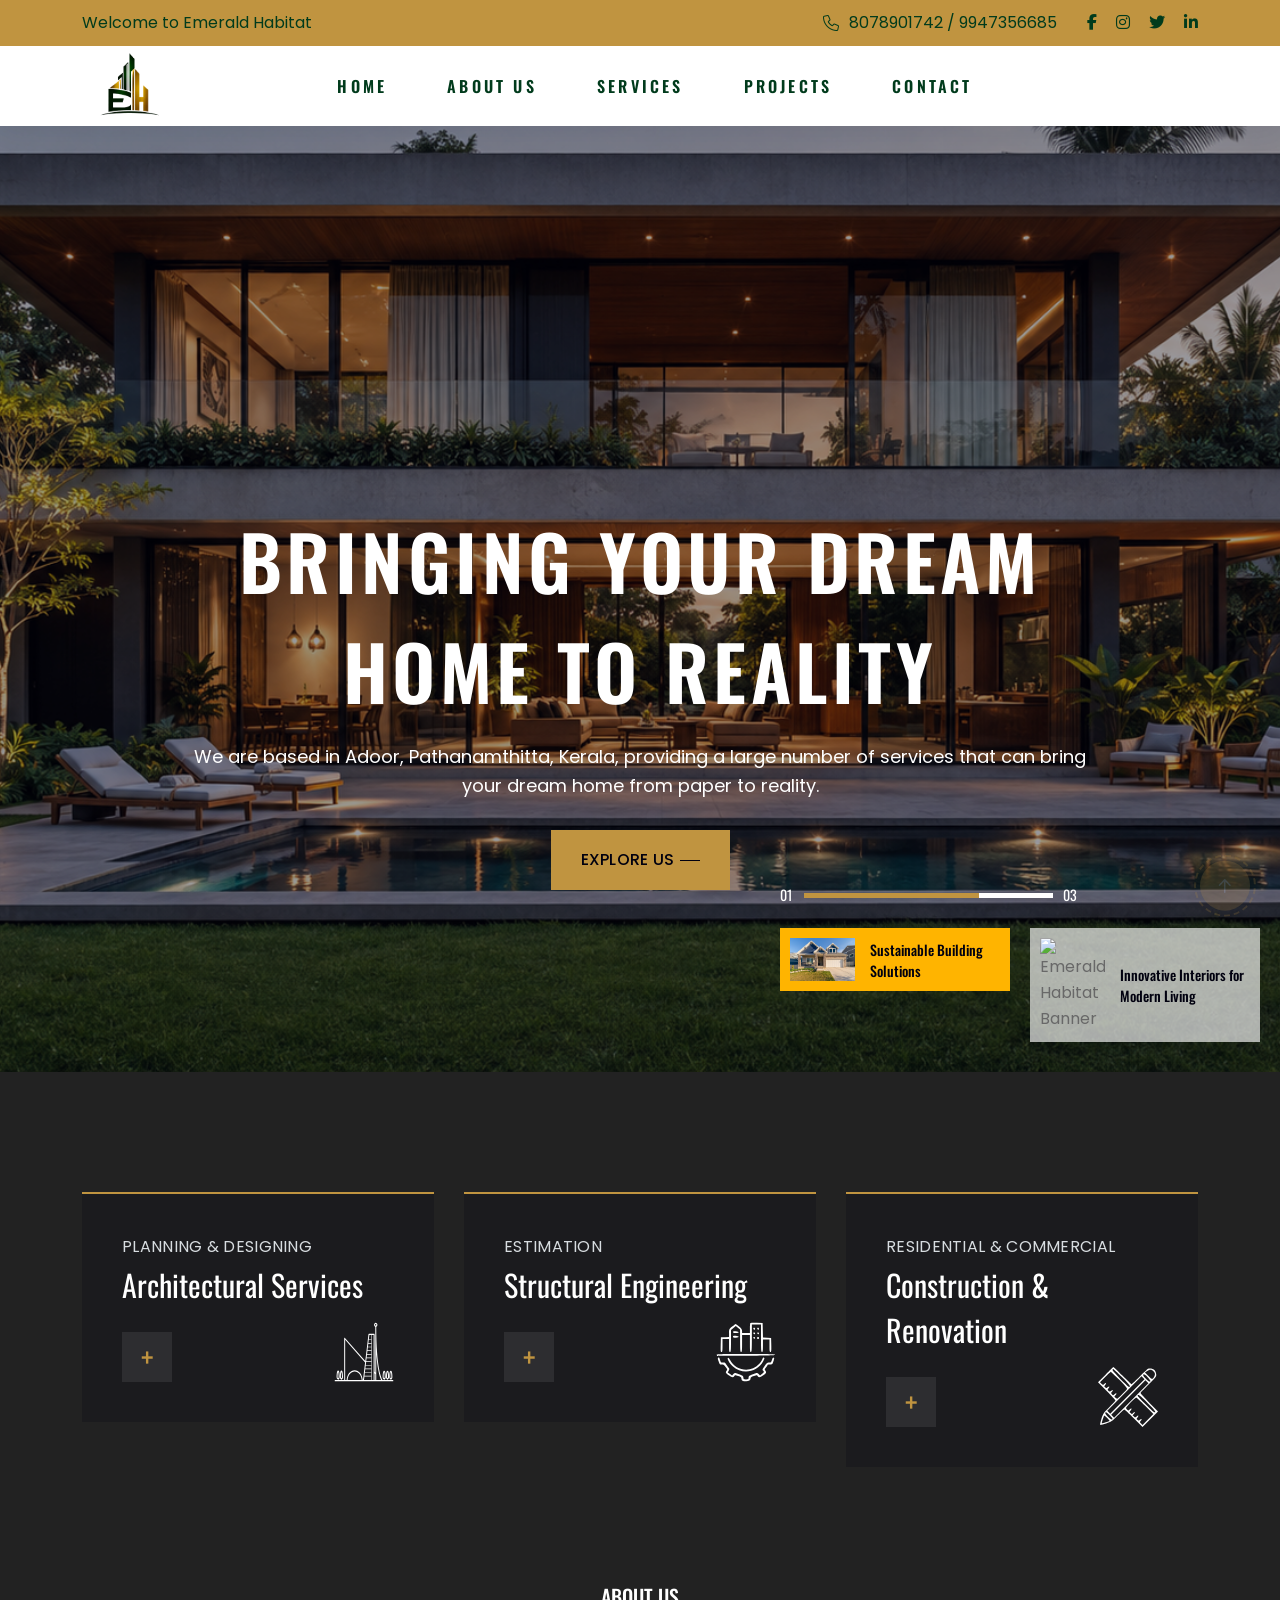
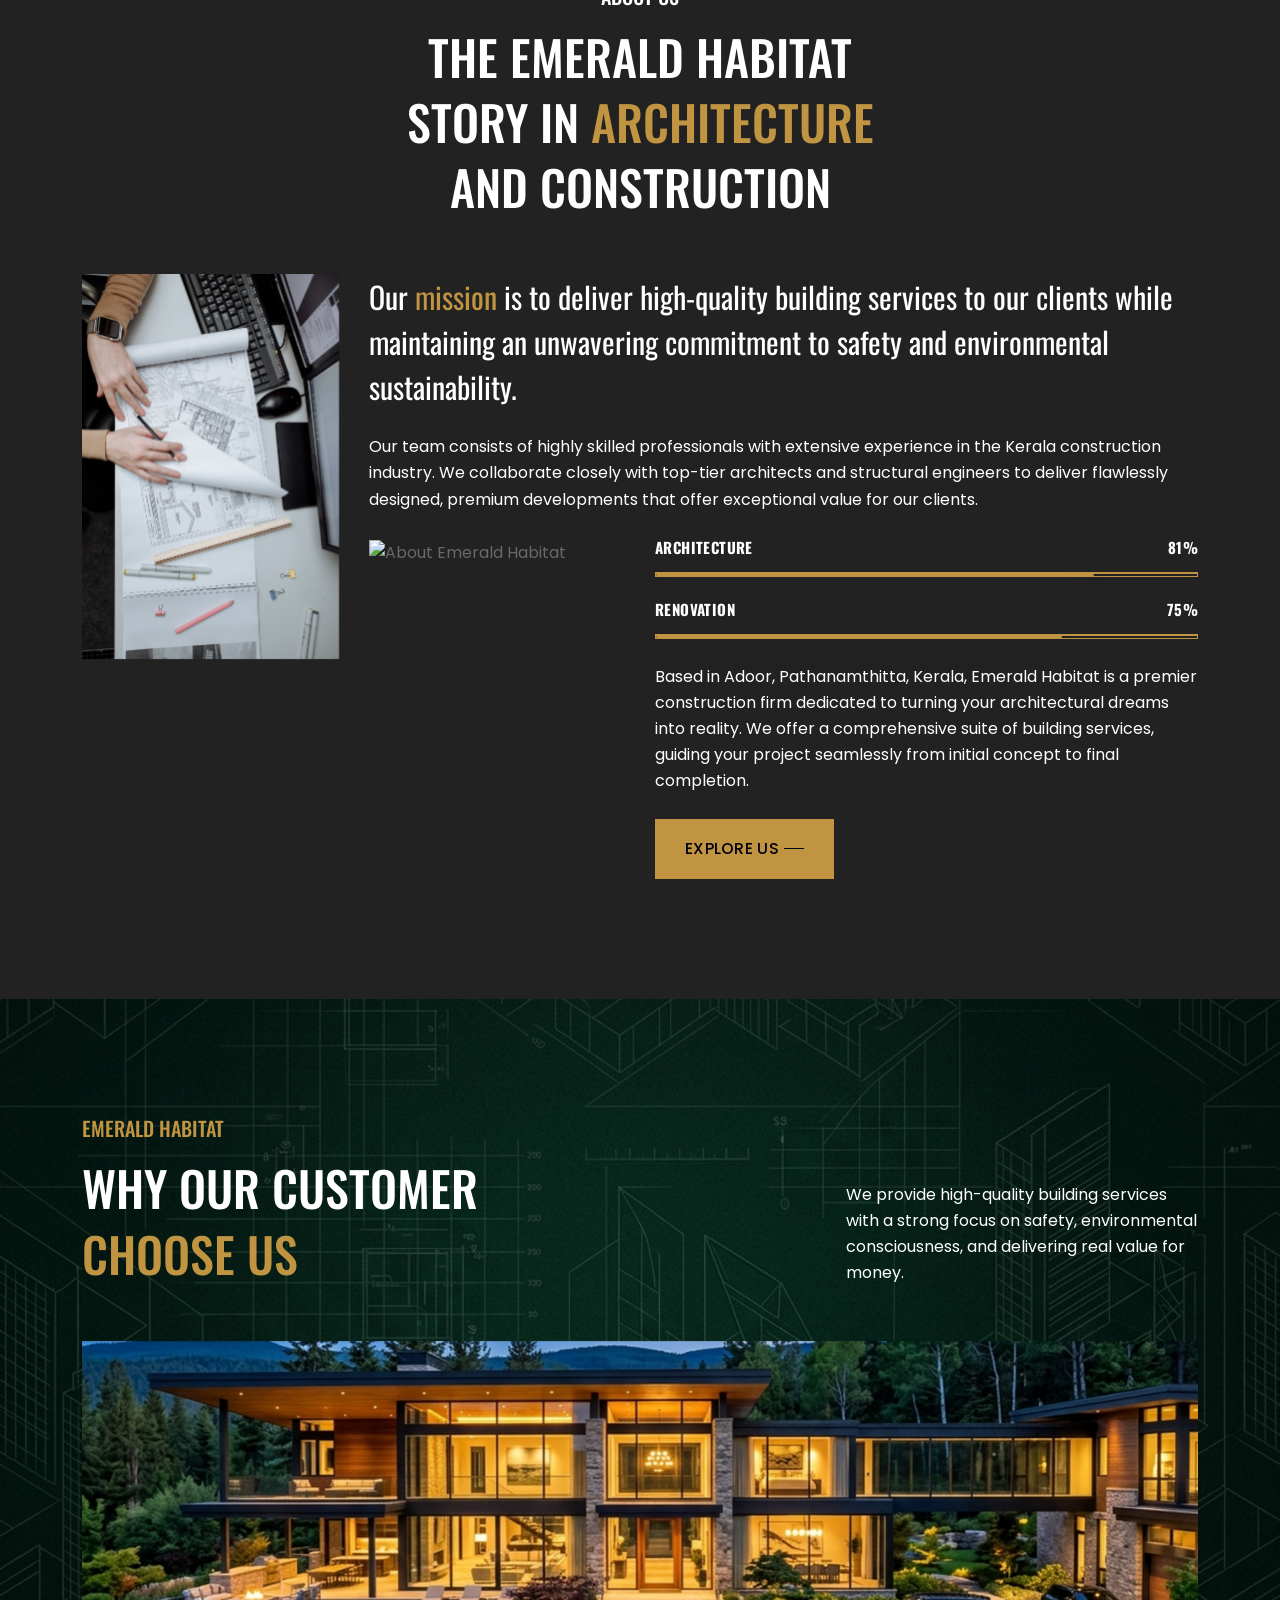
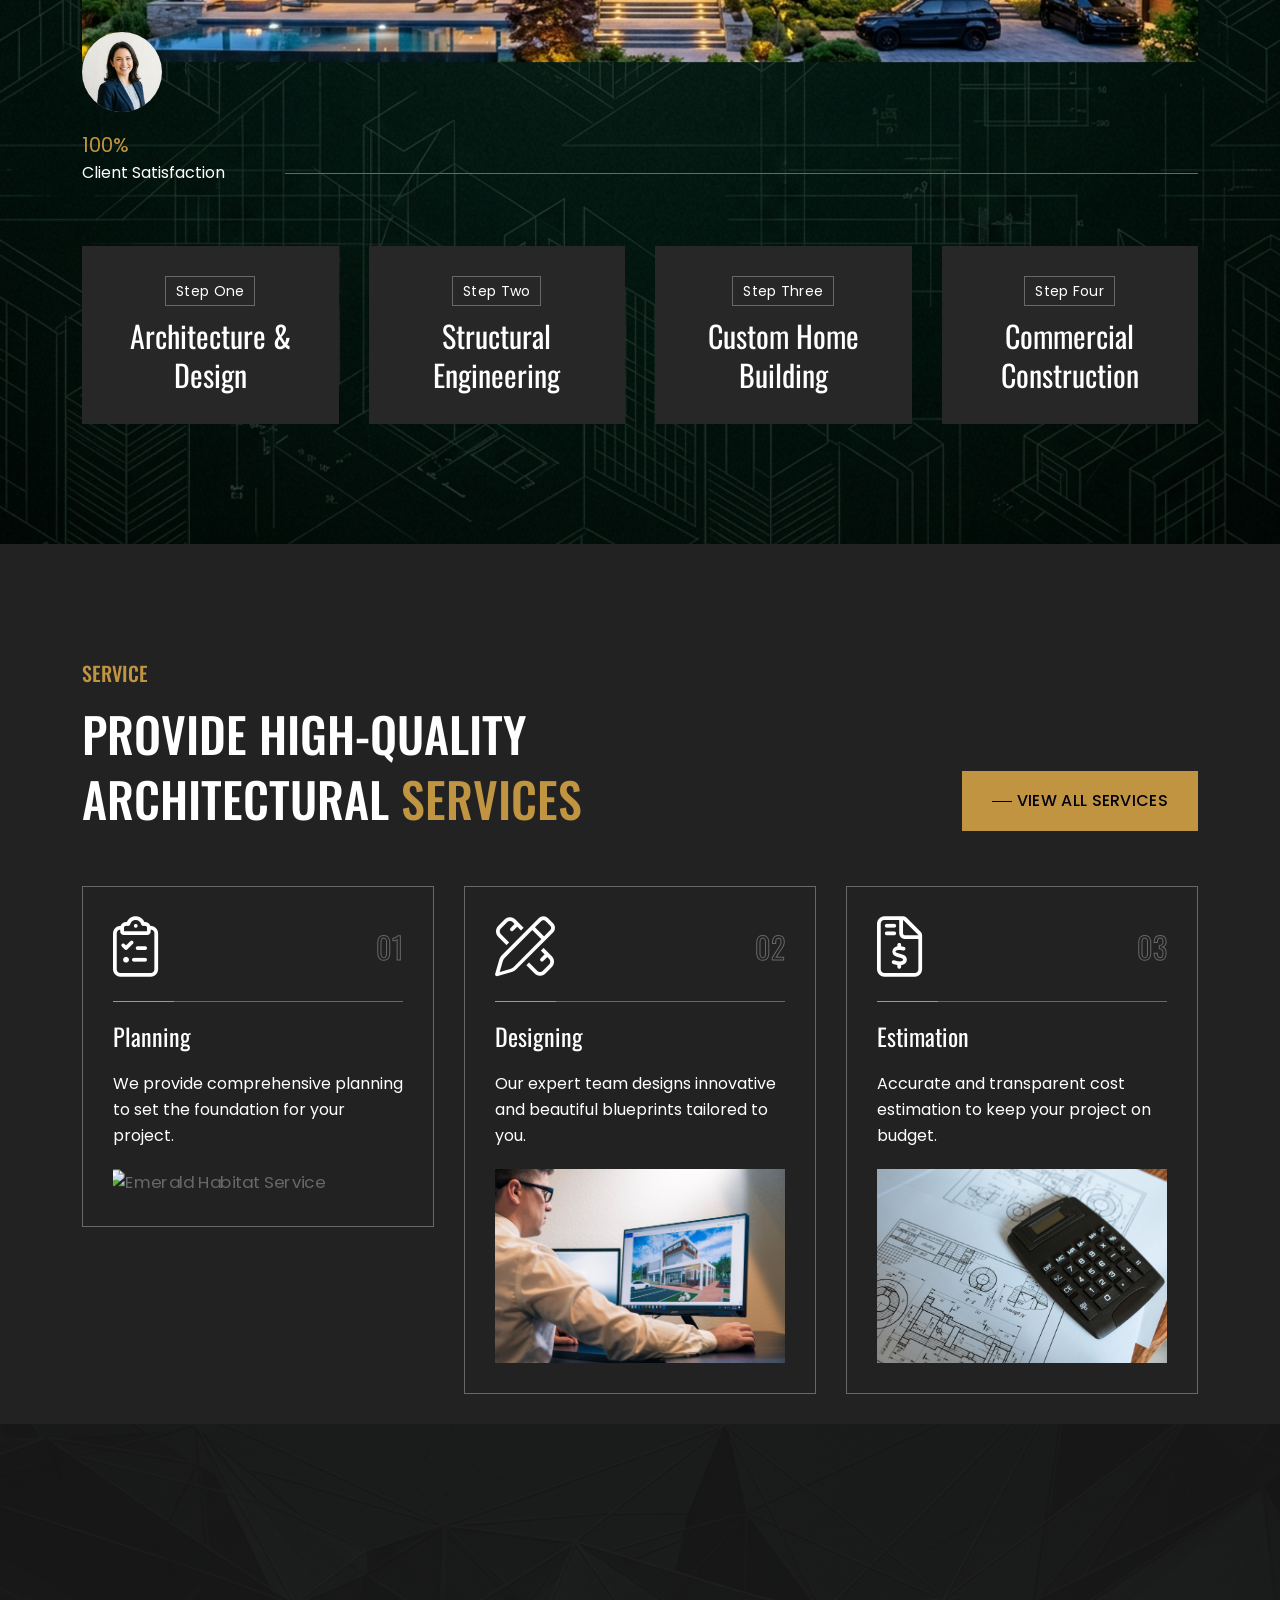
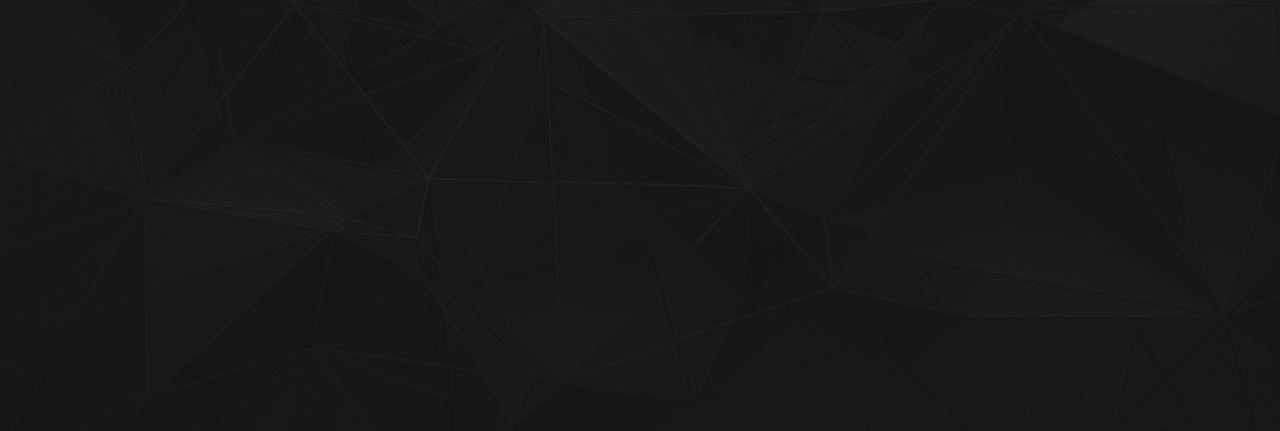
==== index.html @ b7c8f2d6 "commit1" ====
<!doctype html>
<html class="no-js" lang="zxx">

<head>
  <meta charset="utf-8">
  <meta http-equiv="x-ua-compatible" content="ie=edge">
  <title>Emerald Habitat - Builders & Architects | Home </title>
  <meta name="author" content="vecuro">
  <meta name="description" content="Emerald Habitat - Architecture and Interiors HTML5 Template">
  <meta name="keywords" content="Emerald Habitat - Architecture and Construction">
  <meta name="robots" content="INDEX,FOLLOW">
  <!-- Mobile Specific Metas -->
  <meta name="viewport" content="width=device-width, initial-scale=1, shrink-to-fit=no">
  <!-- Favicon -->
  <link rel="icon" type="image/png" href="assets/img/logo.png">
  <meta name="theme-color" content="#ffffff">
  <!--==============================
	  Google Fonts
	============================== -->
  <link rel="preconnect" href="https://fonts.googleapis.com">
  <link rel="preconnect" href="https://fonts.gstatic.com" crossorigin>
  <link href="https://fonts.googleapis.com/css2?family=Oswald:wght@200..700&family=Poppins:ital,wght@0,100;0,200;0,300;0,400;0,500;0,600;0,700;0,800;0,900;1,100;1,200;1,300;1,400;1,500;1,600;1,700;1,800;1,900&display=swap" rel="stylesheet">
  <!--==============================
	    All CSS File
	============================== -->
  <!-- Bootstrap -->
  <!-- <link rel="stylesheet" href="assets/css/app.min.css"> -->
  <link rel="stylesheet" href="assets/css/bootstrap.min.css">
  <!-- Fontawesome Icon -->
  <link rel="stylesheet" href="assets/css/fontawesome.min.css">
  <!-- Animation CSSS -->
  <link rel="stylesheet" href="assets/css/animate.min.css">
  <!-- Magnific Popup -->
  <link rel="stylesheet" href="assets/css/magnific-popup.min.css">
  <!-- Slick Slider -->
  <link rel="stylesheet" href="assets/css/slick.min.css">
  <!-- Theme Custom CSS -->
  <link rel="stylesheet" href="assets/css/style.css">
</head>

<body class="home-page3 bg-color3">
  <!--[if lte IE 9]>
    	<p class="browserupgrade">You are using an <strong>outdated</strong> browser. Please <a href="https://browsehappy.com/">upgrade your browser</a> to improve your experience and security.</p>
  <![endif]-->
  <!--********************************
   		Code Start From Here 
	******************************** -->
  <!--==============================
	Preloader
	==============================-->
  <div class="preloader">
    <button class="vs-btn preloaderCls">Cancel Preloader </button>
    <div class="preloader-inner">
      <img src="assets/img/logo.png" alt="Emerald Habitat Logo">
      <span class="loader"></span>
    </div>
  </div>
  <!--==============================
		Mobile Menu
	============================== -->
  <div class="vs-menu-wrapper">
    <div class="vs-menu-area text-center">
      <div class="mobile-logo">
        <a href="index"><img src="assets/img/logo.png" alt="Emerald Habitat Logo" class="logo"></a>
        <button class="vs-menu-toggle"><i class="fal fa-times"></i></button>
      </div>
      <div class="vs-mobile-menu">
        <ul>
                  <li><a href="index">Home</a></li>
                  <li><a href="about" style="white-space: nowrap;">About Us</a></li>
                  <li><a href="services">Services</a></li>
                  <li><a href="project">Projects</a></li>
                  <li><a href="contact">Contact</a></li>
</ul>
      </div>
    </div>
  </div>
  <!--==============================
	Offcanvas
	============================== -->
  <div class="sidemenu-wrapper d-none d-lg-block">
    <div class="sidemenu-content">
      <button class="closeButton sideMenuCls"><i class="far fa-times"></i></button>
      <div class="widget  ">
        <div class="vs-widget-about">
          <div class="footer-logo">
            <a href="index"><img src="assets/img/logo.png" alt="Emerald Habitat Logo" class="logo"></a>
          </div>
          <p>Consistently evisculate emerging cutting edge scenarios redefine future-proof
            e-markets
            demand line</p>
          <div class="footer-social">
            <a href="#"><i class="fab fa-facebook-f"></i></a>
            <a href="#"><i class="fab fa-twitter"></i></a>
            <a href="#"><i class="fab fa-instagram"></i></a>
            <a href="#"><i class="fab fa-behance"></i></a>
            <a href="#"><i class="fab fa-youtube"></i></a>
          </div>
        </div>
      </div>
      <div class="widget">
        <h4 class="widget_title">Gallery Posts</h4>
        <div class="sidebar-gallery">
          <div class="gallery-thumb">
            <img src="assets/img/widget/gal-1-1.jpg" alt="Emerald Habitat Gallery Image" class="w-100">
            <a href="assets/img/widget/gal-1-1.jpg" class="popup-image gal-btn"><i
								class="fal fa-plus"></i></a>
          </div>
          <div class="gallery-thumb">
            <img src="assets/img/widget/gal-1-2.jpg" alt="Emerald Habitat Gallery Image" class="w-100">
            <a href="assets/img/widget/gal-1-2.jpg" class="popup-image gal-btn"><i
								class="fal fa-plus"></i></a>
          </div>
          <div class="gallery-thumb">
            <img src="assets/img/widget/gal-1-3.jpg" alt="Emerald Habitat Gallery Image" class="w-100">
            <a href="assets/img/widget/gal-1-3.jpg" class="popup-image gal-btn"><i
								class="fal fa-plus"></i></a>
          </div>
          <div class="gallery-thumb">
            <img src="assets/img/widget/gal-1-4.jpg" alt="Emerald Habitat Gallery Image" class="w-100">
            <a href="assets/img/widget/gal-1-4.jpg" class="popup-image gal-btn"><i
								class="fal fa-plus"></i></a>
          </div>
          <div class="gallery-thumb">
            <img src="assets/img/widget/gal-1-5.jpg" alt="Emerald Habitat Gallery Image" class="w-100">
            <a href="assets/img/widget/gal-1-5.jpg" class="popup-image gal-btn"><i
								class="fal fa-plus"></i></a>
          </div>
          <div class="gallery-thumb">
            <img src="assets/img/widget/gal-1-6.jpg" alt="Emerald Habitat Gallery Image" class="w-100">
            <a href="assets/img/widget/gal-1-6.jpg" class="popup-image gal-btn"><i
								class="fal fa-plus"></i></a>
          </div>
        </div>
      </div>
    </div>
  </div>
  <!-- ==============================
    Popup Search Box
    ============================== -->
  <div class="popup-search-box">
    <button class="searchClose"><i class="fal fa-times"></i></button>
    <form action="#">
      <input type="text" class="border-theme" placeholder="What are you looking for">
      <button type="submit"><i class="fal fa-search"></i></button>
    </form>
  </div>
  <!--==============================
        VS Header Layout One
    ==============================-->
  <header class="vs-header header-layout3">
    <div id="topbar-wrap" class="vs-header__top-style1">
      <!-- Header Top -->
      <div class="container">
        <div class="row align-items-center justify-content-center gy-1">
          <div class="col-lg-auto col-auto d-none d-md-block flex-grow-1">
            <p class="header-text">
              Welcome to Emerald Habitat
            </p>
          </div>
          <div class="col-lg-auto col-auto d-none d-md-block">
            <a class="header-text" href="tel:+918078901742">
              <i class="fal fa-phone"></i>
              8078901742 / 9947356685
            </a>
          </div>
          <div class="col-lg-auto col-auto">
            <div class="header-social style-white">
              <a href="http://facebook.com" target="_blank">
                <i class="fa-brands fa-facebook-f"></i>
              </a>
              <a href="http://instagram.com" target="_blank">
                <i class="fa-brands fa-instagram"></i>
              </a>
              <a href="http://twitter.com" target="_blank">
                <i class="fa-brands fa-twitter"></i>
              </a>
              <a href="http://linkedin.com" target="_blank">
                <i class="fa-brands fa-linkedin-in"></i>
              </a>
            </div>
          </div>
        </div>
      </div>
    </div>
    <div id="sticky-placeholder"></div>
    <div class="vs-sticky-header">
      <div id="navbar-wrap" class="navbar-wrap">
        <div class="container">
          <div class="row align-items-center">
            <div class="col-xl-3 col-lg-3">
              <div class="header-logo d-flex align-items-center justify-content-between">
                <a href="index"><img src="assets/img/logo.png" alt="Emerald Habitat Logo" class="logo"></a>
                <button class="vs-menu-toggle d-inline-block d-lg-none"><i class="fal fa-bars"></i></button>
              </div>
            </div>
            <div class="col-xl-6 col-lg-6 d-flex justify-content-center">
              <!-- Main Menu Area -->
              <nav class="main-menu menu-style3 d-none d-lg-block">
                <ul>
                  <li><a href="index">Home</a></li>
                  <li><a href="about" style="white-space: nowrap;">About Us</a></li>
                  <li><a href="services">Services</a></li>
                  <li><a href="project">Projects</a></li>
                  <li><a href="contact">Contact</a></li>
</ul>
              </nav>
            </div>
            <div class="col-xl-3 col-lg-3 d-none d-lg-block"></div>
          </div>
        </div>
      </div>
    </div>
  </header>
  <!--==============================
              VS Header Layout One End
          ==============================-->
  <!--==============================
        VS Banner Area One
    ==============================-->
  <section class="vs-banner vs-banner--style3 z-index-common overflow-hidden">
    <div class="vs-carousel vs-carousel--h3" data-asnavfor=".vs-banner__h3-tab" data-slide-show="1" data-dots="false">
      <div>
        <div class="vs-banner__inner" data-bg-src="assets/img/banner/home_banner1.png">
          <div class="overlay"></div>
          <div class="container">
            <div class="row">
              <div class="col-xl-10 col-lg-10 mx-auto">
                <div class="vs-banner__content text-center">
                  <h1 class="vs-banner__title mb-15 wow animate__fadeInUp" data-wow-delay="0.4s">
                    Bringing Your Dream Home to Reality
                  </h1>
                  <p class="vs-banner__text mb-30 text-white wow animate__fadeInUp" data-wow-delay="0.6s">We are based in Adoor, Pathanamthitta, Kerala, providing a large number of services that can bring your dream home from paper to reality.</p>
                  <div class="vs-banner__buttons justify-content-center wow animate__fadeInUp" data-wow-delay="0.8s">
                    <a href="about" class="vs-btn">Explore us<span></span></a>
                  </div>
                </div>
              </div>
            </div>
          </div>
        </div>
      </div>
      <div>
        <div class="vs-banner__inner" data-bg-src="assets/img/banner/home_banner2.png">
          <div class="overlay"></div>
          <div class="container">
            <div class="row">
              <div class="col-xl-10 col-lg-10 mx-auto">
                <div class="vs-banner__content text-center">
                  <h1 class="vs-banner__title mb-15 wow animate__fadeInUp" data-wow-delay="0.4s">
                    Exquisite Interiors for Modern Living
                  </h1>
                  <p class="vs-banner__text mb-30 text-white wow animate__fadeInUp" data-wow-delay="0.6s">We begin with an
                    initial consultation to understand and
                    requirements</p>
                  <div class="vs-banner__buttons justify-content-center wow animate__fadeInUp" data-wow-delay="0.8s">
                    <a href="about" class="vs-btn">Explore us<span></span></a>
                  </div>
                </div>
              </div>
            </div>
          </div>
        </div>
      </div>
      <div>
        <div class="vs-banner__inner" data-bg-src="assets/img/banner/home_banner3.png">
          <div class="overlay"></div>
          <div class="container">
            <div class="row">
              <div class="col-xl-10 col-lg-10 mx-auto">
                <div class="vs-banner__content text-center">
                  <h1 class="vs-banner__title mb-15 wow animate__fadeInUp" data-wow-delay="0.4s">
                    Exquisite Interiors for Modern Living
                  </h1>
                  <p class="vs-banner__text mb-30 text-white wow animate__fadeInUp" data-wow-delay="0.6s">We begin with an
                    initial consultation to understand and
                    requirements</p>
                  <div class="vs-banner__buttons justify-content-center wow animate__fadeInUp" data-wow-delay="0.8s">
                    <a href="about" class="vs-btn">Explore us<span></span></a>
                  </div>
                </div>
              </div>
            </div>
          </div>
        </div>
      </div>
    </div>
    <div class="vs-banner__settings wow animate__fadeInUp d-none d-lg-block" data-wow-delay="0.4s">
      <div class="slick-status">
        <span class="slick-status__active"></span>
        <div class="vs-custom-dots">
          <!-- Dots will be generated automatically -->
        </div>
        <span class="slick-status__total"></span>
      </div>
      <div class="vs-carousel vs-banner__h3-tab" data-asnavfor=".vs-carousel--h3" data-slide-show="2">
        <div>
          <div class="vs-banner__tab-item">
            <img src="assets/img/banner/home_banner4.jpg" alt="Emerald Habitat Banner">
            <h2>Sustainable Building Solutions</h2>
          </div>
        </div>
        <div>
          <div class="vs-banner__tab-item">
            <img src="assets/img/banner/home_banner5.jpg" alt="Emerald Habitat Banner">
            <h2>Innovative Interiors for Modern Living</h2>
          </div>
        </div>
        <div>
          <div class="vs-banner__tab-item">
            <img src="assets/img/banner/banner-h3-tab-1.jpg" alt="Emerald Habitat Banner">
            <h2>Sustainable Building Solutions</h2>
          </div>
        </div>
      </div>
    </div>
  </section>
  <!--==============================
        VS Banner Area One End
    ==============================-->
  <!--==============================
        VS Service Area
    ==============================-->
  <section class="space-top">
    <div class="container">
      <div class="row">
        <div class="col-lg-4 wow animate__fadeInUp" data-wow-delay="0.4s">
          <!-- Single Service Item -->
          <div class="vs-feature mb-30">
            <a href="#" class="vs-feature__cate">Planning & Designing</a>
            <h3 class="vs-feature__title">
              <a class="vs-feature__title--link" href="#">Architectural Services</a>
            </h3>
            <a href="#" class="vs-feature__link">
              +
            </a>
            <div class="vs-feature__icon--container">
              <img class="vs-feature__icon--main" src="assets/img/services/service-icon-3-1.svg" alt="Emerald Habitat Service">
              <img class="vs-feature__icon--hover" src="assets/img/services/service-icon-3-1-hover.svg" alt="Emerald Habitat Service">
            </div>
          </div>
          <!-- Single Service Item End -->
        </div>
        <div class="col-lg-4 wow animate__fadeInUp" data-wow-delay="0.6s">
          <!-- Single Service Item -->
          <div class="vs-feature mb-30">
            <a href="#" class="vs-feature__cate">Estimation</a>
            <h3 class="vs-feature__title">
              <a class="vs-feature__title--link" href="#">Structural Engineering</a>
            </h3>
            <a href="#" class="vs-feature__link">
              +
            </a>
            <div class="vs-feature__icon--container">
              <img class="vs-feature__icon--main" src="assets/img/services/service-icon-3-2.svg" alt="Emerald Habitat Service">
              <img class="vs-feature__icon--hover" src="assets/img/services/service-icon-3-2-hover.svg" alt="Emerald Habitat Service">
            </div>
          </div>
          <!-- Single Service Item End -->
        </div>
        <div class="col-lg-4 wow animate__fadeInUp" data-wow-delay="0.8s">
          <!-- Single Service Item -->
          <div class="vs-feature mb-30">
            <a href="#" class="vs-feature__cate">Residential & Commercial</a>
            <h3 class="vs-feature__title">
              <a class="vs-feature__title--link" href="#">Construction & Renovation</a>
            </h3>
            <a href="#" class="vs-feature__link">
              +
            </a>
            <div class="vs-feature__icon--container">
              <img class="vs-feature__icon--main" src="assets/img/services/service-icon-3-3.svg" alt="Emerald Habitat Service">
              <img class="vs-feature__icon--hover" src="assets/img/services/service-icon-3-3-hover.svg" alt="Emerald Habitat Service">
            </div>
          </div>
          <!-- Single Service Item End -->
        </div>
      </div>
    </div>
  </section>
  <!--==============================
        VS Service Area End
    ==============================-->
  <!--==============================
        VS About Area
    ==============================-->
  <section class="vs-about space-extra-top space-bottom z-index-common">
    <div class="container">
      <div class="row align-items-end justify-content-center">
        <div class="col-xl-6">
          <div class="title-area text-center wow animate__fadeInUp" data-wow-delay="0.4s">
            <span class="sec-subtitle text-white">About Us</span>
            <h2 class="sec-title animated-title text-white">The Emerald Habitat Story in <span>Architecture</span> and Construction</h2>
          </div>
        </div>
      </div>
      <div class="row gy-4">
        <div class="col-lg-3 wow animate__fadeInUp" data-wow-delay="0.8s">
          <div class="vs-about__img1 text-center text-lg-start">
            <img src="assets/img/home/home1.jpg" alt="About Emerald Habitat">
          </div>
        </div>
        <div class="col-lg-9">
          <div class="vs-about__content">
            <h3 class="vs-about__title text-white wow animate__fadeInUp" data-wow-delay="1.2s">Our <span>mission</span> is to deliver high-quality building services to our clients while maintaining an unwavering commitment to safety and environmental sustainability.
            </h3>
            <p class="vs-about__desc text-white wow animate__fadeInUp" data-wow-delay="1.4s">
              Our team consists of highly skilled professionals with extensive experience in the Kerala construction industry. We collaborate closely with top-tier architects and structural engineers to deliver flawlessly designed, premium developments that offer exceptional value for our clients.
            </p>
            <div class="row gy-4">
              <div class="col-lg-4 wow animate__fadeInUp" data-wow-delay="1.6s">
                <div class="vs-about__img2 text-center text-lg-start">
                  <img src="assets/img/home/home2.jpg" alt="About Emerald Habitat">
                </div>
              </div>
              <div class="col-lg-8">
                <div class="progress-box mb-25 wow animate__fadeInUp" data-wow-delay="1.8s">
                  <div class="progress-box__header">
                    <h3 class="progress-box__title">Architecture</h3>
                    <span class="progress-box__number text-white">95%</span>
                  </div>
                  <div class="progress-box__progress">
                    <div class="progress-box__bar" role="progressbar" data-width="95" aria-valuenow="95" aria-valuemin="0" aria-valuemax="100"></div>
                  </div>
                </div>
                <div class="progress-box mb-25 wow animate__fadeInUp" data-wow-delay="2s">
                  <div class="progress-box__header">
                    <h3 class="progress-box__title">Renovation</h3>
                    <span class="progress-box__number text-white">75%</span>
                  </div>
                  <div class="progress-box__progress">
                    <div class="progress-box__bar" role="progressbar" data-width="75" aria-valuenow="75" aria-valuemin="0" aria-valuemax="100"></div>
                  </div>
                </div>
                <p class="text-white wow animate__fadeInUp mb-25" data-wow-delay="2.2s">
                  Based in Adoor, Pathanamthitta, Kerala, Emerald Habitat is a premier construction firm dedicated to turning your architectural dreams into reality. We offer a comprehensive suite of building services, guiding your project seamlessly from initial concept to final completion.
                </p>
                <a href="about" class="vs-btn wow animate__fadeInUp" data-wow-delay="2.4s" tabindex="0">Explore
                  us<span></span></a>
              </div>
            </div>
          </div>
        </div>
      </div>
    </div>
  </section>
  <!--==============================
        VS About Area End
    ==============================-->
  <!--==============================
        VS Choose Section
    ==============================-->
  <section class="choose space-top space-extra-bottom bg-color1" data-bg-src="assets/img/choose/choose-bg-emerald.png">
    <div class="container">
      <div class="row align-items-end justify-content-center justify-content-xl-between">
        <div class="col-xl-5 col-lg-10">
          <div class="title-area text-center text-xl-start wow animate__fadeInUp" data-wow-delay="0.4s">
            <span class="sec-subtitle text-theme">Emerald Habitat</span>
            <h2 class="sec-title text-white">Why our customer <span>Choose Us</span></h2>
          </div>
        </div>
        <div class="col-xl-4 col-lg-7">
          <div class="title-area wow animate__fadeInUp" data-wow-delay="0.6s">
            <p class="mb-0 text-white text-center text-xl-start">
              We provide high-quality building services with a strong focus on safety, environmental consciousness, and delivering real value for money.
            </p>
          </div>
        </div>
      </div>
      <div class="row">
        <div class="col-12">
          <div class="choose-image">
            <img class="wow animate__fadeInUp" data-wow-delay="0.4s" src="assets/img/choose/choose-big-emerald.png" alt="Why Choose Emerald Habitat">
            <div class="choose-image__user">
              <a class="choose-image__user--link" href="javascript:void(0)" style="cursor: default;">
                <img class=" wow animate__fadeInUp" data-wow-delay="0.6s" src="assets/img/choose/choose-user.png" alt="Emerald Habitat Customer" style="width: 80px; height: 80px; object-fit: cover; border-radius: 50%;">
              </a>
              <div class="media-body pt-20 wow animate__fadeInUp" data-wow-delay="0.8s">
                <span class="media-number">100%</span>
                <p class="media-text"><span class="text">Client Satisfaction</span></p>
              </div>
            </div>
          </div>
        </div>
      </div>
      <div class="row">
        <div class="col-lg-3 wow animate__fadeInUp" data-wow-delay="0.4s">
          <div class="choose-step mb-30">
            <span class="choose-step__number">Step One</span>
            <h3 class="choose-step__title">Architecture & Design</h3>
          </div>
        </div>
        <div class="col-lg-3 wow animate__fadeInUp" data-wow-delay="0.6s">
          <div class="choose-step mb-30">
            <span class="choose-step__number">Step Two</span>
            <h3 class="choose-step__title">Structural Engineering</h3>
          </div>
        </div>
        <div class="col-lg-3 wow animate__fadeInUp" data-wow-delay="0.8s">
          <div class="choose-step mb-30">
            <span class="choose-step__number">Step Three</span>
            <h3 class="choose-step__title">Custom Home Building</h3>
          </div>
        </div>
        <div class="col-lg-3 wow animate__fadeInUp" data-wow-delay="1s">
          <div class="choose-step mb-30">
            <span class="choose-step__number">Step Four</span>
            <h3 class="choose-step__title">Commercial Construction</h3>
          </div>
        </div>
      </div>
    </div>
  </section>
  <!--==============================
        VS Choose Section End
    ==============================-->
  <!--==============================
        VS Service Section
    ==============================-->
  <section class="service-area space-top">
    <div class="container">
      <div class="row align-items-end justify-content-between">
        <div class="col-xl-7 col-lg-8">
          <div class="title-area  wow animate__fadeInUp" data-wow-delay="0.4s">
            <span class="sec-subtitle text-theme">Service</span>
            <h2 class="sec-title text-white">Provide High-quality architectural <span>services</span></h2>
          </div>
        </div>
        <div class="col-xl-auto col-lg-auto">
          <div class="title-area  wow animate__fadeInUp" data-wow-delay="0.6s">
            <a href="#" class="vs-btn"><span></span>View All Services</a>
          </div>
        </div>
      </div>
      <div class="row">
        <div class="col-lg-4 col-md-6 wow animate__fadeInUp" data-wow-delay="0.4s">
          <div class="vs-service">
            <div class="vs-service__header">
              <span class="vs-service__icon">
                <i class="fal fa-clipboard-list-check" style="font-size: 60px;"></i>
              </span>
              <span class="vs-service__number">01</span>
            </div>
            <div class="vs-service__content">
              <h3 class="vs-service__title">
                <a class="vs-service__title--link" style="cursor: default;">Planning</a>
              </h3>
              <p class="vs-service__desc">We provide comprehensive planning to set the foundation for your project.</p>
              <div class="vs-service__img">
                <img src="assets/img/home/planning.jpg" alt="Emerald Habitat Service" class="vs-service__img">
              </div>
            </div>
          </div>
        </div>
        <div class="col-lg-4 col-md-6 wow animate__fadeInUp" data-wow-delay="0.6s">
          <div class="vs-service">
            <div class="vs-service__header">
              <span class="vs-service__icon">
                <i class="fal fa-pencil-ruler" style="font-size: 60px;"></i>
              </span>
              <span class="vs-service__number">02</span>
            </div>
            <div class="vs-service__content">
              <h3 class="vs-service__title">
                <a class="vs-service__title--link" style="cursor: default;">Designing</a>
              </h3>
              <p class="vs-service__desc">Our expert team designs innovative and beautiful blueprints tailored to you.</p>
              <div class="vs-service__img">
                <img src="assets/img/home/design.jpg" alt="Emerald Habitat Service" class="vs-service__img">
              </div>
            </div>
          </div>
        </div>
        <div class="col-lg-4 col-md-6 wow animate__fadeInUp" data-wow-delay="0.8s">
          <div class="vs-service">
            <div class="vs-service__header">
              <span class="vs-service__icon">
                <i class="fal fa-file-invoice-dollar" style="font-size: 60px;"></i>
              </span>
              <span class="vs-service__number">03</span>
            </div>
            <div class="vs-service__content">
              <h3 class="vs-service__title">
                <a class="vs-service__title--link" style="cursor: default;">Estimation</a>
              </h3>
              <p class="vs-service__desc">Accurate and transparent cost estimation to keep your project on budget.</p>
              <div class="vs-service__img">
                <img src="assets/img/home/estimation.jpg" alt="Emerald Habitat Service" class="vs-service__img">
              </div>
            </div>
          </div>
        </div>
</div>
    </div>
  </section>
  <!--==============================
        VS Service Section
    ==============================-->
  <!--==============================
        VS Project Section
    ==============================-->
  <!-- <section class="space-extra-top space-bottom overflow-hidden">
    <div class="container">
      <div class="row align-items-end justify-content-between">
        <div class="col-xl-6 col-lg-8">
          <div class="title-area wow animate__fadeInUp" data-wow-delay="0.4s">
            <span class="sec-subtitle text-white">Project</span>
            <h2 class="sec-title text-white">Explore Our High-Quality <span>Developments</span></h2>
          </div>
        </div>
        <div class="col-xl-auto col-lg-4">
          <div class="title-area wow animate__fadeInUp" data-wow-delay="0.6s">
            <a href="#" class="vs-btn"><span></span>View All Projects</a>
          </div>
        </div>
      </div>
    </div>
    <div class="row project-carousel vs-carousel wow animate__fadeInUp" data-wow-delay="0.8s" data-center-padding="495px" data-xl-center-padding="300px" data-lg-center-padding="300px" data-center-mode="true" data-xl-center-mode="true" data-lg-center-mode="true" data-ml-center-padding="300px" data-ml-center-mode="true">
      <div class="col-auto">
        <div class="project-style2">
          <img src="assets/img/project/p-3-2.jpg" alt="Emerald Habitat Project">
          <div class="project-content">
            <div class="project-content__left">
              <h2 class="project-title"><a href="#">CLASSIC HOTEL PROJECT</a></h2>
              <a class="project-location" href="javascript:void(0)">
                <img src="assets/img/svg/svg-location.svg" alt="Project Location">
                Melbourne VIC, Australia
              </a>
            </div>
            <div class="project-content__right">
              <span class="project-number">02</span>
            </div>
          </div>
        </div>
      </div>
      <div class="col-auto">
        <div class="project-style2">
          <img src="assets/img/project/p-3-1.jpg" alt="Emerald Habitat Project">
          <div class="project-content">
            <div class="project-content__left">
              <h2 class="project-title"><a href="#">CLASSIC HOTEL PROJECT</a></h2>
              <a class="project-location" href="javascript:void(0)">
                <img src="assets/img/svg/svg-location.svg" alt="Project Location">
                Melbourne VIC, Australia
              </a>
            </div>
            <div class="project-content__right">
              <span class="project-number">01</span>
            </div>
          </div>
        </div>
      </div>
      <div class="col-auto">
        <div class="project-style2">
          <img src="assets/img/project/p-3-3.jpg" alt="Emerald Habitat Project">
          <div class="project-content">
            <div class="project-content__left">
              <h2 class="project-title"><a href="#">CLASSIC HOTEL PROJECT</a></h2>
              <a class="project-location" href="javascript:void(0)">
                <img src="assets/img/svg/svg-location.svg" alt="Project Location">
                Melbourne VIC, Australia
              </a>
            </div>
            <div class="project-content__right">
              <span class="project-number">03</span>
            </div>
          </div>
        </div>
      </div>
    </div>
  </section> -->
  <!--==============================
            VS Project Section End
        ==============================-->

  
  
  <!--==============================
    VS Footer Section
==============================-->
  <footer class="footer-layout1 overflow-hidden" data-bg-src="assets/img/footer/footer-bg-emerald.png">
    <div class="overlay style2" style="background-color: rgba(26, 26, 26, 0.9) !important;"></div>
    <div class="widget-area">
      <div class="container">
        <div class="text-center">
          <div class="footer-logo wow animate__fadeInUp" data-wow-delay="0.4s">
            <img src="assets/img/logo.png" alt="Emerald Habitat Footer Logo">
          </div>
          <p class="footer-text wow animate__fadeInUp" data-wow-delay="0.6s">The duration of a project depends on
            its scope and complexity. On average, small
            projects
            take a few weeks, while larger projects can take several months.</p>
          <div class="footer-menu wow animate__fadeInUp" data-wow-delay="0.8s">
            <ul>
                  <li><a href="index">Home</a></li>
                  <li><a href="about" style="white-space: nowrap;">About Us</a></li>
                  <li><a href="services">Services</a></li>
                  <li><a href="project">Projects</a></li>
                  <li><a href="contact">Contact</a></li>
</ul>
          </div>

          <div class="social-style wow animate__fadeInUp" data-wow-delay="1.2s">
            <a href="https://www.facebook.com/"><i class="fa-brands fa-facebook-f"></i></a>
            <a href="https://www.twitter.com/"><i class="fa-brands fa-x-twitter"></i></a>
            <a href="https://www.linkedin.com/"><i class="fa-brands fa-linkedin-in"></i></a>
            <a href="https://www.behance.com/"><i class="fa-brands fa-behance"></i></a>
          </div>
        </div>
      </div>
    </div>
    <p class="footer-copyright wow animate__fadeInUp" data-wow-delay="1.4s">
      Copyright <i class="fal fa-copyright"></i> 2026 <a href="index">Emerald Habitat</a>.
      All rights reserved. Designed & Developed by <a href="https://cognetz.com/">Cognetz</a>.
    </p>
  </footer>
  <!--==============================
VS Footer Section End
==============================-->
  <!--********************************
			Code End  Here 
	******************************** -->
  <a href="#" class="scrollToTop scroll-btn"><i class="far fa-arrow-up"></i></a>
  <!--==============================
        All Js File
    ============================== -->
  <!-- Jquery -->
  <script src="assets/js/vendor/jquery-3.7.1.min.js"></script>
  <!-- Slick Slider -->
  <script src="assets/js/slick.min.js"></script>
  <!-- Bootstrap -->
  <script src="assets/js/bootstrap.min.js"></script>
  <!-- WOW.js Animation -->
  <script src="assets/js/wow.min.js"></script>
  <!-- Magnific Popup -->
  <script src="assets/js/jquery.magnific-popup.min.js"></script>
  <!-- Isotope Filter -->
  <script src="assets/js/imagesloaded.pkgd.min.js"></script>
  <script src="assets/js/isotope.pkgd.min.js"></script>
  <!-- AnimationScript -->
  <script src="assets/js/gsap.js"></script>
  <script src="assets/js/gsap-scroll-trigger.js"></script>
  <script src="assets/js/gsap-scroll-to-plugin.js"></script>
  <script src="assets/js/bundled-lenis.min.js"></script>
  <script src="assets/js/beforeafter.js"></script>
  <!-- Main Js File -->
  <script src="assets/js/main.js"></script>
</body>

</html>
---- assets/css/style.css ----
@charset "UTF-8";
/*
Template Name: Architax
Template URL: https://html.vecuro.com/architax
Description: Architax - Architecture and Interiors HTML5 Template
Author: vecuro
Author URI: https://themeforest.net/user/vecuro_themes
Version: 1.0.0
*/
:root {
  --theme-color: #c09440;
  /* --theme-color-rgb: 192, 148, 64;
  --title-color: #1a1a1a; */
  --theme-color-rgb: 255, 180, 0;
  --title-color: #01000f;
  --body-color: #686868;
  --smoke-color: #eff1f5;
  --vs-secondary-color: #eef2fb;
  --black-color: #000000;
  --bg-color1: #111111;
  --bg-color2: #1a1a1a;
  --bg-color3: #222222;
  --bg-color4: #151515;
  --white-color: #ffffff;
  --white-color-rgb: 255, 255, 255;
  --yellow-color: #fec624;
  --success-color: #28a745;
  --error-color: #dc3545;
  --vs-border-color: #d8dde1;
  --vs-border-color-rgb: 216, 221, 225;
  --light-color1: #fffaee;
  --title-font: "Oswald", sans-serif;
  --body-font: "Poppins", sans-serif;
  --icon-font: "Font Awesome 6 Pro";
  --main-container: 1320px;
  --container-gutters: 30px;
  --section-space: 120px;
  --section-space-mobile: 80px;
  --section-title-space: 80px;
  --ripple-ani-duration: 5s;
}

/*------------------- 1.5. Reset -------------------*/
html,
body {
  scroll-behavior: auto !important;
}

body {
  font-family: var(--body-font);
  font-size: 16px;
  font-weight: 400;
  color: var(--body-color);
  line-height: 26px;
  overflow-x: hidden;
  -webkit-font-smoothing: antialiased;
  /* Small devices */
}
@media (max-width: 767px) {
  body {
    font-size: 14px;
    line-height: 24px;
  }
}

iframe {
  border: none;
  width: 100%;
}

.slick-slide:focus,
button:focus,
a:focus,
a:active,
input,
input:hover,
input:focus,
input:active,
textarea,
textarea:hover,
textarea:focus,
textarea:active {
  outline: none;
}

input:focus {
  outline: none;
  box-shadow: none;
}

img:not([draggable]),
embed,
object,
video {
  max-width: 100%;
}

ul {
  list-style-type: disc;
}

ol {
  list-style-type: decimal;
}

table {
  margin: 0 0 1.5em;
  width: 100%;
  border-collapse: collapse;
  border-spacing: 0;
  border: 1px solid var(--vs-border-color);
}

th {
  font-weight: 700;
  font-family: var(--title-font);
  color: #01000f;
}

td,
th {
  border: 1px solid var(--vs-border-color);
  padding: 9px 12px;
}

a {
  color: var(--theme-color);
  text-decoration: none;
  outline: 0;
  transition: all ease 0.4s;
}
a:hover {
  color: #01000f;
}
a:active, a:focus, a:hover, a:visited {
  text-decoration: none;
  outline: 0;
}

button {
  transition: all ease 0.4s;
}

img {
  border: none;
  max-width: 100%;
}

ins {
  text-decoration: none;
}

pre {
  background: #f5f5f5;
  color: #666;
  font-size: 14px;
  margin: 20px 0;
  overflow: auto;
  padding: 20px;
  white-space: pre-wrap;
  word-wrap: break-word;
}

span.ajax-loader:empty,
p:empty {
  display: none;
}

p {
  margin: 0 0 18px 0;
  color: var(--body-color);
  line-height: 1.63;
  /* Small devices */
}
@media (max-width: 767px) {
  p {
    line-height: 1.73;
  }
}

h1 a,
h2 a,
h3 a,
h4 a,
h5 a,
h6 a,
p a,
span a {
  font-size: inherit;
  font-family: inherit;
  font-weight: inherit;
  line-height: inherit;
}

.h1,
h1,
.h2,
h2,
.h3,
h3,
.h4,
h4,
.h5,
h5,
.h6,
h6 {
  font-family: var(--title-font);
  color: #01000f;
  text-transform: none;
  font-weight: 500;
  line-height: 1.5;
  margin: 0 0 15px 0;
}

.h1,
h1 {
  font-size: 75px;
}

.h2,
h2 {
  font-size: 48px;
}

.h3,
h3 {
  font-size: 36px;
}

.h4,
h4 {
  font-size: 30px;
}

.h5,
h5 {
  font-size: 24px;
}

.h6,
h6 {
  font-size: 20px;
}

/* Large devices */
@media (max-width: 1199px) {
  .h1,
  h1 {
    font-size: 60px;
  }
  .h2,
  h2 {
    font-size: 36px;
  }
  .h3,
  h3 {
    font-size: 30px;
  }
  .h4,
  h4 {
    font-size: 24px;
  }
  .h5,
  h5 {
    font-size: 20px;
  }
  .h6,
  h6 {
    font-size: 16px;
  }
}
/* Small devices */
@media (max-width: 767px) {
  .h1,
  h1 {
    font-size: 36px;
  }
  .h2,
  h2 {
    font-size: 30px;
  }
  .h3,
  h3 {
    font-size: 26px;
  }
  .h4,
  h4 {
    font-size: 22px;
  }
  .h5,
  h5 {
    font-size: 18px;
  }
  .h6,
  h6 {
    font-size: 16px;
  }
}
html.lenis,
html.lenis body {
  height: auto;
}

.lenis.lenis-smooth {
  scroll-behavior: auto !important;
}

.lenis.lenis-smooth [data-lenis-prevent] {
  overscroll-behavior: contain;
}

.lenis.lenis-stopped {
  overflow: clip;
}

.lenis.lenis-smooth iframe {
  pointer-events: none;
}

/*------------------- 1.6. Responsive -------------------*/
/*-----------------
    3.2 Responsive Media Queries
-----------------*/
/*------------------- 1.7. Wordpress Default -------------------*/
p.has-drop-cap {
  margin-bottom: 20px;
}

.page--item p:last-child .alignright {
  clear: right;
}

.blog-title,
.pagi-title,
.breadcumb-title {
  word-break: break-word;
}

.blocks-gallery-caption,
.wp-block-embed figcaption,
.wp-block-image figcaption {
  color: var(--body-color);
}

.bypostauthor,
.gallery-caption {
  display: block;
}

.page-links,
.clearfix {
  clear: both;
}

.page--item {
  margin-bottom: 30px;
}
.page--item p {
  line-height: 1.8;
}

.content-none-search {
  margin-top: 30px;
}

.wp-block-button.aligncenter {
  text-align: center;
}

.alignleft {
  display: inline;
  float: left;
  margin-bottom: 10px;
  margin-right: 1.5em;
}

.alignright {
  display: inline;
  float: right;
  margin-bottom: 10px;
  margin-left: 1.5em;
  margin-right: 1em;
}

.aligncenter {
  clear: both;
  display: block;
  margin-left: auto;
  margin-right: auto;
  max-width: 100%;
}

.gallery {
  margin-bottom: 1.5em;
  width: 100%;
}

.gallery-item {
  display: inline-block;
  text-align: center;
  vertical-align: top;
  width: 100%;
  padding: 0 5px;
}

.wp-block-columns {
  margin-bottom: 1em;
}

figure.gallery-item {
  margin-bottom: 10px;
  display: inline-block;
}

figure.wp-block-gallery {
  margin-bottom: 14px;
}

.gallery-columns-2 .gallery-item {
  max-width: 50%;
}

.gallery-columns-3 .gallery-item {
  max-width: 33.33%;
}

.gallery-columns-4 .gallery-item {
  max-width: 25%;
}

.gallery-columns-5 .gallery-item {
  max-width: 20%;
}

.gallery-columns-6 .gallery-item {
  max-width: 16.66%;
}

.gallery-columns-7 .gallery-item {
  max-width: 14.28%;
}

.gallery-columns-8 .gallery-item {
  max-width: 12.5%;
}

.gallery-columns-9 .gallery-item {
  max-width: 11.11%;
}

.gallery-caption {
  display: block;
  font-size: 12px;
  color: var(--body-color);
  line-height: 1.5;
  padding: 0.5em 0;
}

.wp-block-cover p:not(.has-text-color),
.wp-block-cover-image-text,
.wp-block-cover-text {
  color: #ffffff;
}

.wp-block-cover {
  margin-bottom: 15px;
}

.wp-caption-text {
  text-align: center;
}

.wp-caption {
  margin-bottom: 1.5em;
  max-width: 100%;
}
.wp-caption .wp-caption-text {
  margin: 0.5em 0;
  font-size: 14px;
}

.wp-block-media-text,
.wp-block-media-text.alignwide,
figure.wp-block-gallery {
  margin-bottom: 30px;
}

.wp-block-media-text.alignwide {
  background-color: var(--smoke-color);
}

.editor-styles-wrapper .has-large-font-size,
.has-large-font-size {
  line-height: 1.4;
}

.wp-block-latest-comments a {
  color: inherit;
}

.wp-block-button {
  margin-bottom: 10px;
}
.wp-block-button:last-child {
  margin-bottom: 0;
}
.wp-block-button .wp-block-button__link {
  color: #fff;
}
.wp-block-button .wp-block-button__link:hover {
  color: #fff;
  background-color: var(--theme-color);
}
.wp-block-button.is-style-outline .wp-block-button__link {
  background-color: transparent;
  border-color: #01000f;
  color: #01000f;
}
.wp-block-button.is-style-outline .wp-block-button__link:hover {
  color: #fff;
  background-color: var(--theme-color);
  border-color: var(--theme-color);
}
.wp-block-button.is-style-squared .wp-block-button__link {
  border-radius: 0;
}

ol.wp-block-latest-comments li {
  margin: 15px 0;
}

ul.wp-block-latest-posts {
  padding: 0;
  margin: 0;
  margin-bottom: 15px;
}
ul.wp-block-latest-posts a {
  color: inherit;
}
ul.wp-block-latest-posts a:hover {
  color: var(--theme-color);
}
ul.wp-block-latest-posts li {
  margin: 15px 0;
}

.wp-block-search {
  display: flex;
  flex-wrap: wrap;
  margin-bottom: 30px;
}
.wp-block-search .wp-block-search__input {
  width: 100%;
  max-width: calc(100% - 120px);
  border: 1px solid rgba(0, 0, 0, 0.1);
  height: 50px;
  padding-left: 20px;
}
.wp-block-search .wp-block-search__button {
  margin: 0;
  width: 120px;
  border: none;
  height: 50px;
  color: #fff;
  background-color: var(--theme-color);
}
.wp-block-search .wp-block-search__button:hover {
  background-color: #01000f;
  opacity: 0.8;
}

ul.wp-block-rss a {
  color: inherit;
}

.wp-block-group.has-background {
  padding: 15px 15px 1px;
  margin-bottom: 30px;
}

.wp-block-table td,
.wp-block-table th {
  border-color: rgba(0, 0, 0, 0.1);
}

.wp-block-table.is-style-stripes {
  border: 1px solid rgba(0, 0, 0, 0.1);
  margin-bottom: 30px;
}

.logged-in .will-sticky .sticky-active.active,
.logged-in .preloader .vs-btn {
  top: 32px;
}
@media (max-width: 782px) {
  .logged-in .will-sticky .sticky-active.active,
  .logged-in .preloader .vs-btn {
    top: 46px;
  }
}
@media (max-width: 600px) {
  .logged-in .will-sticky .sticky-active.active,
  .logged-in .preloader .vs-btn {
    top: 0;
  }
}

.post-password-form .theme-input-group {
  display: flex;
  flex-wrap: wrap;
  margin-bottom: 30px;
  margin-top: 20px;
}
.post-password-form .theme-input-group .theme-input-style {
  width: 100%;
  max-width: calc(100% - 120px);
  border: 1px solid rgba(0, 0, 0, 0.1);
  height: 50px;
  padding-left: 20px;
}
.post-password-form .theme-input-group .submit-btn {
  margin: 0;
  width: 120px;
  border: none;
  height: 50px;
  color: #fff;
  background-color: var(--theme-color);
}
.post-password-form .theme-input-group .submit-btn:hover {
  background-color: #01000f;
  opacity: 0.8;
}

.page-links {
  clear: both;
  margin: 0 0 1.5em;
  padding-top: 1em;
}
.page-links > .page-links-title {
  margin-right: 10px;
}
.page-links > span:not(.page-links-title):not(.screen-reader-text),
.page-links > a {
  display: inline-block;
  padding: 5px 13px;
  background-color: #ffffff;
  color: #01000f;
  border: 1px solid rgba(0, 0, 0, 0.08);
  margin-right: 10px;
}
.page-links > span:not(.page-links-title):not(.screen-reader-text):hover,
.page-links > a:hover {
  opacity: 0.8;
  color: #ffffff;
  background-color: var(--theme-color);
  border-color: transparent;
}
.page-links > span:not(.page-links-title):not(.screen-reader-text).current,
.page-links > a.current {
  background-color: var(--theme-color);
  color: #ffffff;
  border-color: transparent;
}
.page-links span.screen-reader-text {
  display: none;
}

.blog-single .wp-block-archives-dropdown {
  margin-bottom: 30px;
}
.blog-single.format-quote, .blog-single.format-link, .blog-single.tag-sticky-2, .blog-single.sticky {
  border-color: transparent;
  position: relative;
}
.blog-single.format-quote .blog-content, .blog-single.format-link .blog-content, .blog-single.tag-sticky-2 .blog-content, .blog-single.sticky .blog-content {
  background-color: var(--smoke-color);
  padding: 40px;
  border: none;
}
.blog-single.format-quote .blog-content:before, .blog-single.format-link .blog-content:before, .blog-single.tag-sticky-2 .blog-content:before, .blog-single.sticky .blog-content:before {
  display: none;
}
.blog-single.format-quote:before, .blog-single.format-link:before, .blog-single.tag-sticky-2:before, .blog-single.sticky:before {
  content: "\f0c1";
  position: absolute;
  font-family: "Font Awesome 5 Pro";
  font-size: 5rem;
  opacity: 0.3;
  right: 15px;
  line-height: 1;
  top: 15px;
  color: var(--theme-color);
  z-index: 1;
}
.blog-single.tag-sticky-2::before, .blog-single.sticky::before {
  content: "Featured";
  right: 0;
  top: 0;
  font-size: 18px;
  color: #ffffff;
  background-color: var(--theme-color);
  font-family: var(--title-font);
  opacity: 1;
  text-transform: capitalize;
  padding: 10px 23px;
  font-weight: 400;
}
.blog-single.format-quote:before {
  content: "\f10e";
}
.blog-single .blog-content .wp-block-categories-dropdown.wp-block-categories,
.blog-single .blog-content .wp-block-archives-dropdown {
  display: block;
  margin-bottom: 30px;
}

.blog-details .blog-single:before {
  display: none;
}
.blog-details .blog-single .blog-content {
  background-color: transparent;
  overflow: hidden;
}
.blog-details .blog-single.format-chat .blog-meta {
  margin-bottom: 20px;
}
.blog-details .blog-single.format-chat .blog-content > p:nth-child(2n) {
  background: var(--smoke-color);
  padding: 5px 20px;
}
.blog-details .blog-single.tag-sticky-2, .blog-details .blog-single.sticky, .blog-details .blog-single.format-quote, .blog-details .blog-single.format-link {
  box-shadow: none;
  border: none;
  background-color: transparent;
}
.blog-details .blog-single.tag-sticky-2:before, .blog-details .blog-single.sticky:before, .blog-details .blog-single.format-quote:before, .blog-details .blog-single.format-link:before {
  display: none;
}

.vs-search {
  background-color: #f3f3f3;
  margin-bottom: 30px;
  border: 1px solid #f3f3f3;
}
.vs-search .search-grid-content {
  padding: 30px;
  /* Small devices */
}
@media (max-width: 767px) {
  .vs-search .search-grid-content {
    padding: 20px;
  }
}
.vs-search .search-grid-title {
  font-size: 20px;
  margin-bottom: 5px;
  margin-top: -0.2em;
}
.vs-search .search-grid-title a {
  color: inherit;
}
.vs-search .search-grid-title a:hover {
  color: var(--theme-color);
}
.vs-search .search-grid-meta > * {
  display: inline-block;
  margin-right: 15px;
  font-size: 14px;
}
.vs-search .search-grid-meta > *:last-child {
  margin-right: 0;
}
.vs-search .search-grid-meta a,
.vs-search .search-grid-meta span {
  color: var(--body-color);
}

/* Large devices */
@media (max-width: 1199px) {
  .blog-single.format-quote:before, .blog-single.format-link:before, .blog-single.tag-sticky-2:before, .blog-single.sticky:before {
    font-size: 14px;
    padding: 8px 16px;
  }
  .blog-single.format-quote .blog-content, .blog-single.format-link .blog-content, .blog-single.tag-sticky-2 .blog-content, .blog-single.sticky .blog-content {
    padding: 30px;
  }
}
/* Small devices */
@media (max-width: 767px) {
  .blog-single.format-quote:before, .blog-single.format-link:before, .blog-single.tag-sticky-2:before, .blog-single.sticky:before {
    font-size: 14px;
    padding: 8px 16px;
  }
  .blog-single.format-quote .blog-content, .blog-single.format-link .blog-content, .blog-single.tag-sticky-2 .blog-content, .blog-single.sticky .blog-content {
    padding: 30px 15px;
  }
}
@media (max-width: 768px) {
  .wp-block-search .wp-block-search__input {
    max-width: 100%;
    margin-bottom: 20px;
  }
  .wp-block-latest-comments {
    padding-left: 10px;
  }
  .page--content.clearfix + .vs-comment-form {
    margin-top: 24px;
  }
}
/*=================================
    02. Reset
==================================*/
/*------------------- 2.1. Container -------------------*/
@media only screen and (min-width: 1300px) {
  .container-xxl,
  .container-xl,
  .container-lg,
  .container-md,
  .container-sm,
  .container {
    max-width: calc(var(--main-container) + var(--container-gutters));
    padding-left: calc(var(--container-gutters) / 2);
    padding-right: calc(var(--container-gutters) / 2);
  }
}
@media only screen and (max-width: 1600px) {
  .container-fluid.px-0 {
    padding-left: 15px !important;
    padding-right: 15px !important;
  }
  .container-fluid.px-0 .row {
    margin-left: 0 !important;
    margin-right: 0 !important;
  }
}
@media (min-width: 1399px) {
  .container-style2 {
    max-width: 1920px;
    overflow: hidden;
    padding-left: 0;
    padding-right: 0;
  }
}
.container-style3 {
  --main-container: 1445px;
}

@media (min-width: 1500px) and (max-width: 1921px) {
  .container-style1 {
    max-width: 1576px;
    overflow: hidden;
    margin-right: 0;
    padding-right: 0;
  }
}
/*------------------- 2.2. Grid -------------------*/
.slick-track > [class*=col] {
  flex-shrink: 0;
  width: 100%;
  max-width: 100%;
  padding-right: calc(var(--bs-gutter-x) / 2);
  padding-left: calc(var(--bs-gutter-x) / 2);
  margin-top: var(--bs-gutter-y);
}

@media (min-width: 767px) {
  .row:not([class*=gx-]) {
    --bs-gutter-x: 30px;
  }
}
.gy-gx {
  --bs-gutter-y: var(--bs-gutter-x);
}

.gy-30 {
  --bs-gutter-y: 30px;
}

.gx-15 {
  --bs-gutter-x: 15px;
}

@media (min-width: 1199px) {
  .gx-45 {
    --bs-gutter-x: 45px;
  }
  .gx-60 {
    --bs-gutter-x: 60px;
  }
  .gx-50 {
    --bs-gutter-x: 50px;
  }
  .gx-70 {
    --bs-gutter-x: 70px;
  }
  .gx-80 {
    --bs-gutter-x: 80px;
  }
}
@media (min-width: 1399px) {
  .gx-20 {
    --bs-gutter-x: 20px;
  }
  .gx-30 {
    --bs-gutter-x: 30px;
  }
  .gx-40 {
    --bs-gutter-x: 40px;
  }
}
.grid-container {
  display: grid;
  grid-template-columns: 364px 531px 364px; /* Adjusted column widths */
  grid-template-rows: repeat(2, auto);
  gap: 30px;
  justify-content: center; /* Centers the grid within the parent */
}
@media (max-width: 1399px) {
  .grid-container {
    grid-template-columns: 1fr;
  }
}

.grid-item.large {
  grid-column: 2; /* The large item stays in the second column */
  grid-row: 1/3; /* It spans two rows */
}

/* Medium devices */
@media (max-width: 991px) {
  .grid-container {
    grid-template-columns: repeat(2, auto); /* Switch to 2 columns */
  }
  .grid-item.large {
    grid-column: span 2; /* The large item still spans 2 columns */
    grid-row: auto; /* Adjust row span if necessary */
  }
}
/* Small devices */
@media (max-width: 767px) {
  .grid-container {
    grid-template-columns: 1fr; /* Single column layout */
  }
  .grid-item.large {
    grid-column: auto; /* Full width in single column */
    grid-row: auto; /* No row span needed */
  }
}
/*------------------- 2.3. Input -------------------*/
select,
.form-control,
.form-select,
textarea,
input {
  height: 60px;
  padding: 0 30px 0 28px;
  padding-right: 45px;
  border: 1px solid #e0e0e0;
  color: var(--body-color);
  background-color: #ffffff;
  border-radius: 9999px;
  border-radius: 0;
  font-size: 14px;
  width: 100%;
  transition: all 0.3s ease-in-out;
}
select:focus,
.form-control:focus,
.form-select:focus,
textarea:focus,
input:focus {
  outline: 0;
  box-shadow: none;
  background-color: #ffffff;
  border-color: var(--theme-color);
  transition: all 0.3s ease-in-out;
}
select::-moz-placeholder,
.form-control::-moz-placeholder,
.form-select::-moz-placeholder,
textarea::-moz-placeholder,
input::-moz-placeholder {
  color: var(--body-color);
}
select::-moz-placeholder, .form-control::-moz-placeholder, .form-select::-moz-placeholder, textarea::-moz-placeholder, input::-moz-placeholder {
  color: var(--body-color);
}
select::placeholder,
.form-control::placeholder,
.form-select::placeholder,
textarea::placeholder,
input::placeholder {
  color: var(--body-color);
}
select.form-control-lg,
.form-control.form-control-lg,
.form-select.form-control-lg,
textarea.form-control-lg,
input.form-control-lg {
  height: 60px;
}
select.form-control-sm,
.form-control.form-control-sm,
.form-select.form-control-sm,
textarea.form-control-sm,
input.form-control-sm {
  height: 40px;
  font-size: 12px;
}
select[readonly],
.form-control[readonly],
.form-select[readonly],
textarea[readonly],
input[readonly] {
  color: #01000f;
}

.form-select,
select {
  display: block;
  width: 100%;
  line-height: 1.5;
  background-image: url("data:image/svg+xml;charset=utf-8,%3Csvg xmlns='http://www.w3.org/2000/svg' viewBox='0 0 16 16'%3E%3Cpath fill='none' stroke='%23343a40' stroke-linecap='round' stroke-linejoin='round' stroke-width='2' d='M2 5l6 6 6-6'/%3E%3C/svg%3E");
  background-position: right 26px center;
  background-repeat: no-repeat;
  background-size: 16px 12px;
  -webkit-appearance: none;
  -moz-appearance: none;
  appearance: none;
  cursor: pointer;
}

input::-webkit-outer-spin-button,
input::-webkit-inner-spin-button {
  -webkit-appearance: none;
  margin: 0;
}

/* Firefox */
input[type=number] {
  -webkit-appearance: textfield;
          appearance: textfield;
  -moz-appearance: textfield;
}

textarea.form-control,
textarea {
  min-height: 189px;
  padding-top: 16px;
  padding-bottom: 17px;
  border-radius: 0;
}

input[type=checkbox] {
  visibility: hidden;
  opacity: 0;
  display: inline-block;
  vertical-align: middle;
  width: 0;
  height: 0;
  display: none;
}
input[type=checkbox]:checked ~ label:before {
  content: "\f00c";
  color: #ffffff;
  background-color: var(--theme-color);
  border-color: var(--theme-color);
}
input[type=checkbox] ~ label {
  position: relative;
  padding-left: 30px;
  cursor: pointer;
  display: block;
}
input[type=checkbox] ~ label:before {
  content: "";
  font-family: var(--icon-font);
  font-weight: 700;
  position: absolute;
  left: 0px;
  top: 3.5px;
  background-color: #ffffff;
  border: 1px solid var(--vs-border-color);
  height: 18px;
  width: 18px;
  line-height: 18px;
  text-align: center;
  font-size: 12px;
}

input[type=radio] {
  visibility: hidden;
  opacity: 0;
  display: inline-block;
  vertical-align: middle;
  width: 0;
  height: 0;
  display: none;
}
input[type=radio] ~ label {
  position: relative;
  padding-left: 30px;
  cursor: pointer;
  line-height: 1;
  display: inline-block;
  font-weight: 600;
  margin-bottom: 0;
}
input[type=radio] ~ label::before {
  content: "\f111";
  position: absolute;
  font-family: var(--icon-font);
  left: 0;
  top: -2px;
  width: 20px;
  height: 20px;
  padding-left: 0.5px;
  font-size: 0.6em;
  line-height: 19px;
  text-align: center;
  border: 1px solid var(--theme-color);
  border-radius: 100%;
  font-weight: 700;
  background: #ffffff;
  color: transparent;
  transition: all 0.2s ease;
}
input[type=radio]:checked ~ label::before {
  border-color: var(--theme-color);
  background-color: var(--theme-color);
  color: #ffffff;
}

label {
  margin-bottom: 0.5em;
  margin-top: -0.3em;
  display: block;
  color: #01000f;
  font-family: var(--body-font);
  font-size: 16px;
}

.form-group {
  margin-bottom: var(--bs-gutter-x);
  position: relative;
}
.form-group > i {
  position: absolute;
  right: calc(var(--bs-gutter-x) / 2 + 30px);
  top: 18px;
  font-size: 14px;
  color: #a0abb4;
}
.form-group.has-label > i {
  top: 45px;
}

textarea.is-invalid,
select.is-invalid,
input.is-invalid,
.was-validated input:invalid {
  border: 1px solid var(--error-color) !important;
  background-position: right calc(0.375em + 0.8875rem) center;
  background-image: none;
}
textarea.is-invalid:focus,
select.is-invalid:focus,
input.is-invalid:focus,
.was-validated input:invalid:focus {
  outline: 0;
  box-shadow: none;
}

textarea.is-invalid {
  background-position: top calc(0.375em + 0.5875rem) right calc(0.375em + 0.8875rem);
}

.row.no-gutters > .form-group {
  margin-bottom: 0;
}

.form-messages {
  display: none;
}
.form-messages.mb-0 * {
  margin-bottom: 0;
}
.form-messages.success {
  color: var(--success-color);
  display: block;
}
.form-messages.error {
  color: var(--error-color);
  display: block;
}
.form-messages pre {
  padding: 0;
  background-color: transparent;
  color: inherit;
}

/*------------------- 2.4. Slick Slider -------------------*/
.slick-track > [class*=col] {
  flex-shrink: 0;
  width: 100%;
  max-width: 100%;
  padding-right: calc(var(--bs-gutter-x) / 2);
  padding-left: calc(var(--bs-gutter-x) / 2);
  margin-top: var(--bs-gutter-y);
}

.slick-track {
  min-width: 100%;
}

.slick-slide img {
  display: inline-block;
}

.slick-dots {
  list-style-type: none;
  padding: 2px 0;
  margin: 38px 0 38px 0;
  line-height: 0;
  text-align: center;
  height: -moz-max-content;
  height: max-content;
}
.slick-dots li {
  display: inline-block;
  margin-right: 25px;
}
.slick-dots li:last-child {
  margin-right: 0;
}
.slick-dots button {
  font-size: 0;
  padding: 0;
  background-color: transparent;
  width: 8px;
  height: 8px;
  line-height: 0;
  border-radius: 9999px;
  border: none;
  background-color: var(--dots-bg, #D8D8D8);
  transition: all ease 0.4s;
  position: relative;
}
.slick-dots button:hover {
  border-color: var(--theme-color);
}
.slick-dots button:before {
  content: "";
  position: absolute;
  left: 50%;
  top: 50%;
  width: 30px;
  height: 30px;
  margin: -15px 0 0 -15px;
  border: 2px solid var(--theme-color);
  border-radius: 50%;
  transition: all ease 0.4s;
  opacity: 0;
  visibility: hidden;
}
.slick-dots .slick-active button {
  background-color: var(--theme-color);
}
.slick-dots .slick-active button::before {
  opacity: 1;
  visibility: visible;
}

.slick-arrow {
  display: inline-block;
  padding: 0;
  background-color: #ffffff;
  position: absolute;
  top: 50%;
  border: 1px solid var(--smoke-color);
  left: var(--pos-x, -100px);
  width: var(--icon-size, 50px);
  height: var(--icon-size, 50px);
  font-size: var(--icon-font-size, 18px);
  margin-top: calc(var(--icon-size, 50px) / -2);
  z-index: 2;
  border-radius: 50%;
}
.slick-arrow.default {
  position: relative;
  --pos-x: 0;
  margin-top: 0;
}
.slick-arrow.slick-next {
  right: var(--pos-x, -100px);
  left: auto;
}
.slick-arrow:hover {
  background-color: var(--theme-color);
  color: #ffffff;
  border-color: transparent;
}

.arrow-margin .slick-arrow {
  top: calc(50% - 30px);
}

.arrow-wrap .slick-arrow {
  opacity: 0;
  visibility: hidden;
}
.arrow-wrap:hover .slick-arrow {
  opacity: 1;
  visibility: visible;
}

.dot-style2 .slick-dots {
  margin-top: 10px;
  margin-bottom: 30px;
}
.dot-style2 .slick-dots button {
  width: 10px;
  height: 10px;
  border-radius: 9999px;
  background-color: var(--theme-color);
}
.dot-style2 .slick-dots button:before {
  display: none;
}
.dot-style2 .slick-dots button:hover {
  background-color: #01000f;
}
.dot-style2 .slick-dots li {
  margin: 0 5px;
}
.dot-style2 .slick-dots li.slick-active button {
  width: 40px;
}

/* Extra large devices */
@media (max-width: 1500px) {
  .slick-arrow {
    --arrow-horizontal: -20px;
  }
}
/* Medium Large devices */
@media (max-width: 1399px) {
  .slick-arrow {
    --arrow-horizontal: 40px;
  }
}
/* Medium devices */
@media (max-width: 991px) {
  .slick-arrow {
    --icon-size: 40px;
    margin-right: 40px;
  }
  .slick-arrow.slick-next {
    margin-right: 0;
    margin-left: 40px;
  }
  .slick-dots {
    margin: 8px 0 38px 0;
  }
}
/*------------------- 2.5. Mobile Menu -------------------*/
.vs-menu-wrapper {
  position: fixed;
  top: 0;
  left: 0;
  bottom: 0;
  background-color: rgba(0, 0, 0, 0.6);
  z-index: 999999;
  width: 0;
  width: 100%;
  height: 100%;
  transition: all ease 0.8s;
  opacity: 0;
  visibility: hidden;
}
.vs-menu-wrapper .mobile-logo {
  padding-bottom: 30px;
  padding-top: 40px;
  display: block;
  text-align: center;
  background-color: rgba(0, 0, 0, 0.1);
}
.vs-menu-wrapper .mobile-logo svg {
  max-width: 185px;
}
.vs-menu-wrapper .vs-menu-toggle {
  border: none;
  font-size: 22px;
  position: absolute;
  right: 10px;
  top: 10px;
  padding: 0;
  line-height: 1;
  width: 33px;
  height: 33px;
  line-height: 33px;
  font-size: 18px;
  z-index: 1;
  border-radius: 50%;
}
.vs-menu-wrapper .vs-menu-toggle:hover {
  background-color: #01000f;
  color: #ffffff;
}
.vs-menu-wrapper .vs-menu-area {
  width: 100%;
  max-width: 310px;
  background-color: #fff;
  border-right: 3px solid var(--theme-color);
  height: 100%;
  position: relative;
  left: -110%;
  opacity: 0;
  visibility: hidden;
  transition: all ease 1s;
  z-index: 1;
}
.vs-menu-wrapper.vs-body-visible {
  opacity: 1;
  visibility: visible;
}
.vs-menu-wrapper.vs-body-visible .vs-menu-area {
  left: 0;
  opacity: 1;
  visibility: visible;
}

.vs-mobile-menu {
  overflow-y: scroll;
  max-height: calc(100vh - 200px);
  padding-bottom: 40px;
  margin-top: 33px;
  text-align: left;
  /* Hide scrollbar */
  scrollbar-width: none;
  /* Firefox */
  -ms-overflow-style: none;
  /* IE & Edge */
}
.vs-mobile-menu::-webkit-scrollbar {
  display: none;
  /* Chrome, Safari, Opera */
}
.vs-mobile-menu .new-label {
  margin-left: 5px;
  text-transform: capitalize;
  position: absolute;
  top: 50%;
  transform: translateY(-50%);
}
.vs-mobile-menu ul {
  margin: 0;
  padding: 0 0;
}
.vs-mobile-menu ul li {
  border-bottom: 1px solid #fdedf1;
  list-style-type: none;
}
.vs-mobile-menu ul li li:first-child {
  border-top: 1px solid #fdedf1;
}
.vs-mobile-menu ul li a {
  display: block;
  position: relative;
  padding: 12px 0;
  line-height: 1;
  font-size: 16px;
  text-transform: capitalize;
  color: #01000f;
}
.vs-mobile-menu ul li a:before {
  content: "\f105";
  font-family: var(--icon-font);
  position: relative;
  left: 0;
  top: 0;
  margin-right: 10px;
  display: inline-block;
}
.vs-mobile-menu ul li.vs-active > a {
  color: var(--theme-color);
}
.vs-mobile-menu ul li.vs-active > a:before {
  transform: rotate(90deg);
}
.vs-mobile-menu ul li ul li {
  padding-left: 10px;
}
.vs-mobile-menu ul li ul li:last-child {
  border-bottom: none;
}
.vs-mobile-menu ul .vs-item-has-children > a .vs-mean-expand {
  position: absolute;
  right: 0;
  top: 50%;
  font-weight: 400;
  font-size: 12px;
  width: 25px;
  height: 25px;
  line-height: 25px;
  margin-top: -12.5px;
  display: inline-block;
  text-align: center;
  background-color: var(--smoke-color);
  color: #01000f;
  box-shadow: 0 0 20px -8px rgba(173, 136, 88, 0.5);
  border-radius: 50%;
}
.vs-mobile-menu ul .vs-item-has-children > a .vs-mean-expand:before {
  content: "\f067";
  font-family: var(--icon-font);
}
.vs-mobile-menu ul .vs-item-has-children.vs-active > a .vs-mean-expand:before {
  content: "\f068";
}
.vs-mobile-menu > ul {
  padding: 0 40px;
}
.vs-mobile-menu > ul > li:last-child {
  border-bottom: none;
}

.vs-menu-toggle {
  width: 50px;
  height: 50px;
  padding: 0;
  font-size: 30px;
  border: none;
  display: inline-block;
  background-color: var(--theme-color);
  color: #01000f;
  border-radius: 0px;
}

@media (max-width: 400px) {
  .vs-menu-wrapper .vs-menu-area {
    width: 100%;
    max-width: 270px;
  }
  .vs-mobile-menu > ul {
    padding: 0 20px;
  }
}
.searchBoxTggler,
.sideMenuToggler {
  width: 40px;
  min-width: 40px;
  height: 40px;
  display: flex;
  align-items: center;
  justify-content: center;
  background-color: transparent;
  border-radius: 50%;
  border: 1px solid var(--theme-color);
}
.searchBoxTggler:hover,
.sideMenuToggler:hover {
  background-color: var(--theme-color);
  color: var(--white-color);
}
.searchBoxTggler.style2,
.sideMenuToggler.style2 {
  background-color: var(--theme-color);
}

/*=================================
    03. Utilities
==================================*/
/*------------------- 3.1. Preloader -------------------*/
.preloader {
  position: fixed;
  left: 0;
  right: 0;
  top: 0;
  bottom: 0;
  z-index: 99999;
  background-color: var(--title-color);
}
.preloader .vs-btn {
  padding: 15px 20px;
  border-radius: 0;
  font-size: 14px;
}

.preloader-inner {
  text-align: center;
  position: absolute;
  left: 50%;
  top: 50%;
  transform: translate(-50%, -50%);
  text-align: center;
}
.preloader-inner img {
  display: block;
  margin: 0 auto 10px auto;
}

.loader {
  animation: loaderspin 1.5s infinite;
  height: 50px;
  width: 50px;
  display: block;
  margin: 0 auto;
}
.loader:before, .loader:after {
  border-radius: 50%;
  content: "";
  display: block;
  height: 20px;
  width: 20px;
}
.loader:before {
  animation: ball1 1.5s infinite;
  background-color: var(--white-color);
  box-shadow: 30px 0 0 var(--theme-color);
  margin-bottom: 10px;
}
.loader:after {
  animation: ball2 1.5s infinite;
  background-color: var(--theme-color);
  box-shadow: 30px 0 0 var(--white-color);
}

@keyframes loaderspin {
  0% {
    transform: rotate(0deg) scale(0.8);
  }
  50% {
    transform: rotate(360deg) scale(1);
  }
  100% {
    transform: rotate(720deg) scale(0.8);
  }
}
@keyframes ball1 {
  0% {
    box-shadow: 30px 0 0 var(--theme-color);
  }
  50% {
    box-shadow: 0 0 0 var(--theme-color);
    margin-bottom: 0;
    transform: translate(15px, 15px);
  }
  100% {
    box-shadow: 30px 0 0 var(--theme-color);
    margin-bottom: 10px;
  }
}
@keyframes ball2 {
  0% {
    box-shadow: 30px 0 0 var(--white-color);
  }
  50% {
    box-shadow: 0 0 0 var(--white-color);
    margin-top: -20px;
    transform: translate(15px, 15px);
  }
  100% {
    box-shadow: 30px 0 0 var(--white-color);
    margin-top: 0;
  }
}
/*------------------- 3.2. Buttons -------------------*/
.vs-btn {
  position: relative;
  display: inline-flex;
  align-items: center;
  justify-content: center;
  border: none;
  text-transform: uppercase;
  text-align: center;
  background-color: var(--theme-color);
  color: #01000f;
  font-family: var(--body-font);
  font-size: 16px;
  font-weight: 500;
  line-height: 1;
  padding: 22px 30px;
  border-radius: 0px;
  z-index: 1;
  overflow: hidden;
  letter-spacing: 0.3px;
  gap: 5px;
  transition: all 0.3s ease-in-out;
}
.vs-btn span {
  display: inline-block;
  width: 20px;
  height: 1px;
  background-color: var(--title-color);
  transition: all 0.3s ease-in-out;
}
.vs-btn::after, .vs-btn::before {
  width: 101%;
  height: 100%;
  content: "";
  margin: auto;
  position: absolute;
  top: 0%;
  left: 0%;
  background: #01000f;
  transition: all ease 0.5s;
  z-index: -1;
  border-radius: inherit;
}
.vs-btn:before {
  transform: rotateX(90deg);
}
.vs-btn:after {
  transform: rotateY(90deg);
}
.vs-btn.style2, .vs-btn.style3 {
  background-color: transparent;
  color: var(--theme-color);
  padding: 0;
  letter-spacing: 3.2px;
  gap: 15px;
}
.vs-btn.style2::before, .vs-btn.style2::after, .vs-btn.style3::before, .vs-btn.style3::after {
  display: none;
}
.vs-btn.style2 span, .vs-btn.style3 span {
  width: 35px;
  background-color: var(--theme-color);
}
.vs-btn.style2:hover, .vs-btn.style3:hover {
  color: var(--title-color);
}
.vs-btn.style2:hover span, .vs-btn.style3:hover span {
  background-color: var(--title-color);
}
.vs-btn.style3:hover {
  color: #ffffff;
}
.vs-btn.style3:hover span {
  background-color: var(--white-color);
}
.vs-btn.style4 {
  background: #01000f;
  color: #ffffff;
}
.vs-btn.style4 span {
  background-color: #ffffff;
}
.vs-btn.style4::before, .vs-btn.style4::after {
  background: var(--theme-color);
}
.vs-btn.style4:hover {
  color: #01000f;
}
.vs-btn.style4:hover span {
  background-color: #01000f;
}
.vs-btn > i {
  margin-left: 8px;
}
.vs-btn:hover {
  color: #ffffff;
}
.vs-btn:hover span {
  background-color: var(--white-color);
}
.vs-btn:hover:before {
  transform: rotateX(0);
}
.vs-btn:hover:after {
  transform: rotateY(0);
}

.icon-btn {
  display: inline-flex;
  align-items: center;
  justify-content: center;
  width: var(--btn-size, 60px);
  height: var(--btn-size, 60px);
  line-height: 1;
  font-size: var(--btn-font-size, 20px);
  background-color: transparent;
  color: var(--theme-color);
  border: 1px solid var(--vs-border-color);
  text-align: center;
  border-radius: 0;
  padding: 0;
}
.icon-btn.style2 {
  border: 2px solid #ffffff;
  color: #ffffff;
  background-color: transparent;
}
.icon-btn.style2:hover {
  background-color: var(--theme-color);
  color: #ffffff;
}
.icon-btn.style4, .icon-btn.style3 {
  --btn-size: 55px;
  background-color: #f2f6ff;
  color: var(--theme-color);
  border-radius: 5px;
}
.icon-btn.style4 {
  background-color: #ffffff;
}
.icon-btn.style5 {
  background-color: #ffffff;
  color: #01000f;
  box-shadow: 0px 10px 24px rgba(0, 0, 0, 0.08);
}
.icon-btn.style5:hover {
  background-color: var(--theme-color);
  color: #ffffff;
  box-shadow: none;
}
.icon-btn.style6 {
  background-color: var(--theme-color);
  color: #ffffff;
  --btn-size: 55px;
  --btn-font-size: 17px;
}
.icon-btn:hover {
  background-color: #01000f;
  color: #ffffff;
  border-color: transparent;
}

.play-btn {
  display: inline-flex;
  align-items: center;
  justify-content: center;
  position: relative;
  z-index: 1;
  border: none;
  background-color: transparent;
  padding: 0;
}
.play-btn > i {
  display: inline-flex;
  align-items: center;
  justify-content: center;
  width: var(--icon-size, 124px);
  height: var(--icon-size, 124px);
  line-height: var(--icon-size, 124px);
  font-size: var(--icon-font-size, 1.5em);
  text-align: center;
  background-color: var(--theme-color);
  color: #ffffff;
  border-radius: 50%;
  z-index: 1;
  transition: all ease 0.4s;
  padding-left: 6px;
}
.play-btn:after, .play-btn:before {
  content: "";
  position: absolute;
  left: 0;
  top: 0;
  right: 0;
  bottom: 0;
  background-color: var(--theme-color);
  z-index: -1;
  border-radius: 50%;
  transition: all ease 0.4s;
}
.play-btn:after {
  animation-delay: 2s;
}
.play-btn.style3 i, .play-btn.style2 i {
  --icon-size: 60px;
  border-radius: 5px;
  --icon-font-size: 18px;
}
.play-btn.style2:after, .play-btn.style2:before {
  border-radius: 5px;
}
.play-btn.style3 i {
  background-color: rgba(14, 89, 242, 0.7);
}
.play-btn.style3:after, .play-btn.style3::before {
  display: none;
}
.play-btn.style4 {
  --icon-size: 120px;
  --icon-font-size: 30px;
}
.play-btn.style4:after, .play-btn.style4:before,
.play-btn.style4 i {
  background-color: #ffffff;
  color: var(--theme-color);
}
.play-btn.style5 i {
  border-radius: 0;
  --icon-size: 120px;
  --icon-font-size: 30px;
}
.play-btn.style5:after, .play-btn.style5:before {
  border: 2px solid var(--theme-color);
  background-color: transparent;
  border-radius: 0;
}
.play-btn.style6 {
  --icon-size: 60px;
  --icon-font-size: 18px;
}
.play-btn.style7::after, .play-btn.style7::before {
  background-color: transparent;
  border: 1px solid rgba(var(--white-color-rgb), 30%);
  animation-duration: 2s;
}
.play-btn.style7::after {
  animation-duration: 3s;
}
.play-btn.style7 > i {
  width: var(--icon-size, 86.59px);
  height: var(--icon-size, 86.59px);
  color: var(--title-color);
}
.play-btn:hover:after, .play-btn:hover::before,
.play-btn:hover i {
  background-color: #01000f;
  color: #ffffff;
}

.link-btn {
  font-weight: 500;
  font-size: 16px;
  display: inline-block;
  line-height: 0.8;
  position: relative;
  padding-bottom: 2px;
  margin-bottom: -2px;
  text-transform: uppercase;
}
.link-btn i {
  margin-left: 7px;
  font-size: 0.9rem;
}
.link-btn:before {
  content: "";
  position: absolute;
  left: 0;
  bottom: 0;
  width: 0;
  height: 1px;
  background-color: var(--theme-color);
  transition: all ease 0.4s;
}
.link-btn:hover {
  color: var(--theme-color);
}
.link-btn:hover::before {
  width: 100%;
}

.scroll-btn {
  position: fixed;
  bottom: 300px;
  right: 30px;
  z-index: 94;
  opacity: 0;
  visibility: hidden;
  display: inline-block;
  border-radius: 50%;
  /* Small devices */
}
.scroll-btn i {
  display: inline-block;
  background-color: var(--theme-color);
  color: #ffffff;
  text-align: center;
  font-size: 16px;
  width: var(--btn-size, 50px);
  height: var(--btn-size, 50px);
  line-height: var(--btn-size, 50px);
  z-index: 2;
  border-radius: inherit;
  position: relative;
  transition: all ease 0.8s;
}
.scroll-btn:before {
  content: "";
  position: absolute;
  left: var(--extra-shape, -6px);
  top: var(--extra-shape, -6px);
  right: var(--extra-shape, -6px);
  bottom: var(--extra-shape, -6px);
  background-color: transparent;
  border-radius: inherit;
  z-index: 1;
  border: 2px dashed var(--theme-color);
  animation: spin 13s infinite linear;
}
.scroll-btn:focus i, .scroll-btn:hover i {
  background-color: #01000f;
  color: #ffffff;
}
.scroll-btn.show {
  bottom: 120px;
  opacity: 1;
  visibility: visible;
}
@media (max-width: 767px) {
  .scroll-btn {
    --btn-size: 40px;
    --extra-shape: -4px;
    right: 15px;
    bottom: 50px;
  }
  .scroll-btn.show {
    bottom: 15px;
  }
}

.scrollToTop {
  position: fixed;
  right: 30px;
  bottom: 30px;
  opacity: 0;
  visibility: hidden;
  transition: all ease 0.4s;
  z-index: 96;
}
.scrollToTop.show {
  bottom: 60px;
  opacity: 1;
  visibility: visible;
}

/* Large devices */
@media (max-width: 1199px) {
  .play-btn.style4 {
    --icon-size: 80px;
    --icon-font-size: 20px;
  }
}
/* Small devices */
@media (max-width: 767px) {
  .play-btn {
    --icon-size: 60px;
  }
  .scrollToTop {
    right: 20px;
  }
  .scrollToTop.show {
    bottom: 20px;
  }
}
/*------------------- 3.3. Titles -------------------*/
.sec-title {
  text-transform: uppercase;
  line-height: 1.36;
  margin: -0.2em 0 0px 0;
  padding-left: 0px;
}
.sec-title span {
  color: var(--theme-color);
}
.sec-title.style2 {
  padding-left: 0;
}

.sec-title2 {
  font-size: 30px;
  margin: 0 0 30px 0;
  font-weight: 400;
}

.sec-subtitle {
  text-transform: uppercase;
  display: block;
  font-family: var(--title-font);
  font-size: 20px;
  font-weight: 500;
  margin: -0.1em 0 25px 0;
  line-height: 1.15;
  color: var(--black-color);
}
.sec-subtitle.text-white {
  color: var(--white-color);
  -webkit-text-stroke-color: var(--white-color);
}

.title-area {
  margin-bottom: calc(var(--section-title-space) - 25px);
  /* Medium devices */
}
.title-area.style2 {
  display: block;
  text-align: center;
}
@media (max-width: 991px) {
  .title-area.title-arrow {
    flex-direction: row;
    justify-content: space-between;
  }
}

.sec-btns {
  padding: 13px 0 0 0;
  display: flex;
  flex-wrap: wrap;
  gap: 10px;
}
.sec-btns i.fa-arrow-left {
  margin-left: 0;
  margin-right: 10px;
}

.sec-btns2 {
  margin-bottom: calc(var(--section-title-space) - 5px);
}

.sec-line-wrap {
  display: flex;
  gap: 25px;
  align-items: center;
  margin: 0 0 80px 0;
}
.sec-line-wrap .sec-title2 {
  margin: -0.3em 0 -0.4em 0;
}

.sec-line {
  background-color: var(--theme-color);
  flex: 1;
  height: 2px;
}

.border-title {
  position: relative;
  padding: 0 0 5px 0;
  margin-bottom: 0;
}
.border-title-border {
  width: 48px;
  height: 2px;
  display: inline-block;
  background-color: var(--theme-color);
  margin-bottom: 25px;
}

/* Medium Large devices */
@media (max-width: 1399px) {
  .sec-title4 {
    font-size: 42px;
  }
}
/* Large devices */
@media (max-width: 1199px) {
  .sec-title4 {
    font-size: 36px;
    line-height: 1.4;
  }
}
/* Medium devices */
@media (max-width: 991px) {
  .sec-title {
    padding-left: 0;
  }
  .title-area {
    margin-bottom: 40px;
    flex-wrap: wrap;
    gap: 15px;
  }
}
/* Small devices */
@media (max-width: 767px) {
  .sec-title3.h1,
  .sec-title.h1 {
    font-size: 30px;
  }
  .sec-subtitle {
    font-size: 16px;
  }
  .sec-line-wrap {
    margin: 0 0 40px 0;
    gap: 10px;
  }
  .sec-title4 {
    font-size: 30px;
    line-height: 1.4;
  }
  .title-area {
    flex-direction: column;
    align-items: flex-start;
    gap: 15px;
    text-align: center;
  }
}
/*------------------- 3.4. Common -------------------*/
.image-scale-hover {
  overflow: hidden;
}
.image-scale-hover img {
  transition: all ease 0.4s;
  transform: scale(1.001);
}
.image-scale-hover:hover img {
  transform: scale(1.2);
}

.alert-dismissible .btn-close {
  font-size: 18px;
  line-height: 1;
}

.z-index-step1 {
  position: relative;
  z-index: 4 !important;
}

.z-index-common {
  position: relative;
  z-index: 3;
}

.z-index-n1 {
  z-index: -1;
}

.media-body {
  flex: 1;
}

.badge {
  position: absolute;
  width: -moz-fit-content;
  width: fit-content;
  display: inline-block;
  text-align: center;
  background-color: var(--theme-color);
  color: #ffffff;
  padding: 0.35em 0.55em;
  border-radius: 50%;
}

.hr-style1 {
  background-color: #ffffff;
  margin: 20px 0 30px 0;
}

.new-label {
  font-size: 12px;
  background-color: var(--error-color);
  color: #ffffff;
  line-height: 1;
  padding: 1px 5px;
  border-radius: 4px;
  text-transform: capitalize;
  position: relative;
  top: -1px;
}

.big-name {
  font-size: 450px;
  color: #ffffff;
  -webkit-text-stroke: 2px #eef0ff;
  line-height: 1;
  letter-spacing: -0.08em;
  font-weight: 400;
  position: relative;
  z-index: 31;
  text-align: right;
  margin: -234px 30px -59px 0;
}

.sec-big-text2,
.sec-big-text {
  font-size: 160px;
  font-weight: 700;
  font-family: var(--title-font);
  line-height: 1;
  display: block;
  color: #f1f3f9;
  position: absolute;
  left: 0;
  right: 0;
  top: -37px;
  z-index: -1;
}

.sec-big-text2 {
  top: auto;
  left: auto;
  right: 120px;
  bottom: -26px;
}

.home-five-shape1 {
  position: absolute;
  left: 0;
  top: 0;
  bottom: 0;
  background-color: #f6f7fc;
  width: 100%;
  max-width: 1255px;
  z-index: -3;
}

.home-five-shape2 {
  position: absolute;
  left: -428px;
  bottom: 250px;
  width: 1024px;
  height: 1024px;
  border: 50px solid var(--theme-color);
  border-radius: 50%;
  z-index: -2;
}

.home-five-shape3 {
  position: absolute;
  right: 60px;
  bottom: 325px;
}

.home-five-wrap1 {
  position: relative;
  border-bottom: 7px solid var(--theme-color);
  z-index: 1;
}

/* Hight Resoulation devices */
@media (min-width: 1921px) {
  .ls-wrapper > .ls-layer.d-hd-none,
  .ls-wrapper > a > .ls-layer.d-hd-none,
  .d-hd-none {
    display: none !important;
  }
}
@media (min-width: 1500px) {
  .d-xxxl-block {
    display: block !important;
  }
}
/* Extra large devices */
@media (max-width: 1500px) {
  .big-name {
    font-size: 320px;
    margin: -168px 30px -59px 0;
  }
  .home-five-shape3 {
    right: 30px;
    bottom: 50px;
    max-width: 200px;
  }
  .home-five-shape2 {
    left: -18%;
    bottom: 34%;
    width: 500px;
    height: 500px;
  }
  .home-five-shape1 {
    max-width: 100%;
    right: 60px;
    width: auto;
  }
  .sec-big-text2,
  .sec-big-text {
    font-size: 130px;
  }
}
/* Medium Large devices */
@media (max-width: 1399px) {
  .big-name {
    font-size: 245px;
    margin: -128px 40px -42px 0;
  }
  .home-five-shape1 {
    right: 0;
  }
}
/* Large devices */
@media (max-width: 1199px) {
  .big-name {
    font-size: 190px;
    margin: -100px 40px -42px 0;
  }
}
/* Medium devices */
@media (max-width: 991px) {
  .big-name {
    font-size: 146px;
    margin: -78px 40px -25px 0;
  }
}
/* Small devices */
@media (max-width: 767px) {
  .big-name {
    font-size: 75px;
    margin: -20px 0 -12px 0;
    letter-spacing: 0;
    text-align: center;
  }
}
.social-style {
  display: flex;
  align-items: center;
  justify-content: center;
  gap: 10px;
}
.social-style a {
  width: 45px;
  height: 45px;
  display: inline-flex;
  align-items: center;
  justify-content: center;
  background-color: rgba(104, 104, 104, 0.3);
  border-radius: 50%;
  color: var(--white-color);
  font-size: 14px;
}
.social-style a:hover {
  background-color: var(--theme-color);
  color: var(--title-color);
}

/* Scrollbar styles for webkit browsers */
html::-webkit-scrollbar {
  width: 3px; /* Width of the scrollbar */
  background: var(--title-color);
}

html::-webkit-scrollbar-track {
  background: transparent; /* Background of the scrollbar track */
  border-radius: 0px; /* Rounded corners for the track */
}

html::-webkit-scrollbar-thumb {
  background: #eef0ff; /* Color of the scrollbar thumb */
  border-radius: 0px; /* Rounded corners for the thumb */
}

html::-webkit-scrollbar-thumb:hover {
  background: var(--theme-color); /* Color of the thumb on hover */
}

.star-rating {
  overflow: hidden;
  position: relative;
  width: 138px;
  height: 40px;
  line-height: 1.2em;
  display: block;
  font-family: var(--icon-font);
  font-weight: 700;
  font-size: 14px;
  margin: 0 auto 15px;
  background-color: var(--light-color1);
  border-radius: 999px;
}
.star-rating::before {
  content: "\f005\f005\f005\f005\f005";
  color: var(--yellow-color);
  float: left;
  top: 50%;
  left: 50%;
  position: absolute;
  letter-spacing: 3px;
  font-weight: 700;
  transform: translate(-50%, -50%);
}
.star-rating span {
  overflow: hidden;
  float: left;
  top: 0;
  left: 0;
  position: absolute;
  padding-top: 1.5em;
}
.star-rating span::before {
  content: "\f005\f005\f005\f005\f005";
  position: absolute;
  top: 50%;
  left: 50%;
  position: absolute;
  transform: translate(-50%, -50%);
  color: var(--yellow-color);
  letter-spacing: 3px;
  font-weight: 700;
}

/*------------------- 3.6. Font -------------------*/
.font-icon {
  font-family: var(--icon-font);
}

.font-title {
  font-family: var(--title-font);
}

.font-body {
  font-family: var(--body-font);
}

.fw-light {
  font-weight: 300;
}

.fw-normal {
  font-weight: 400;
}

.fw-medium {
  font-weight: 500;
}

.fw-semibold {
  font-weight: 600;
}

.fw-bold {
  font-weight: 700;
}

.fw-extrabold {
  font-weight: 800;
}

.fs-md {
  font-size: 18px;
}

.fs-xs {
  font-size: 14px;
}

/*------------------- 3.7. Background -------------------*/
.bg-theme {
  background-color: var(--theme-color) !important;
}

.bg-smoke {
  background-color: var(--smoke-color) !important;
}

.bg-white {
  background-color: #ffffff !important;
}

.bg-black {
  background-color: var(--black-color) !important;
}

.bg-title {
  background-color: #01000f !important;
}

.bg-gray {
  background-color: #e5e5e5;
}

.background-image,
[data-bg-src] {
  background-repeat: no-repeat;
  background-size: cover;
  background-position: center center;
}

.bg-fluid {
  background-repeat: no-repeat;
  background-size: 100% 100%;
  background-position: center center;
}

.bg-auto {
  background-size: auto auto;
}

.bg-color1 {
  background-color: var(--title-color);
}

.bg-color3 {
  background-color: var(--bg-color3);
}

/*------------------- 3.8. Text Color -------------------*/
.text-theme {
  color: var(--theme-color) !important;
}

.text-title {
  color: #01000f !important;
}

.text-body {
  color: var(--body-color) !important;
}

.text-white {
  color: #ffffff !important;
}

.text-yellow {
  color: var(--yellow-color) !important;
}

.text-success {
  color: var(--success-color) !important;
}

.text-error {
  color: var(--error-color) !important;
}

.text-inherit, .footer-info-list .info a {
  color: inherit;
}
.text-inherit:hover, .footer-info-list .info a:hover {
  color: var(--theme-color);
}

a.text-theme:hover,
.text-reset:hover {
  text-decoration: underline;
}

.text-light2 {
  color: #919398;
}

/*------------------- 3.9. Overlay -------------------*/
.overlay {
  position: absolute;
  top: 0;
  left: 0;
  height: 100%;
  width: 100%;
}
.overlay.style2 {
  background-color: var(--title-color);
  opacity: 90%;
  z-index: -1;
}

.position-center {
  position: absolute;
  left: 50%;
  top: 50%;
  transform: translate(-50%, -50%);
}

[data-overlay] {
  position: relative;
}
[data-overlay] [class^=col-],
[data-overlay] [class*=col-] {
  z-index: 1;
}

[data-overlay]:before {
  content: "";
  position: absolute;
  left: 0;
  top: 0;
  right: 0;
  bottom: 0;
  z-index: 1;
}

[data-overlay=theme]:before {
  background-color: var(--theme-color);
}

[data-overlay=title]:before {
  background-color: #01000f;
}

[data-overlay=white]:before {
  background-color: #ffffff;
}

[data-overlay=black]:before {
  background-color: var(--black-color);
}

[data-opacity="1"]:before {
  opacity: 0.1;
}

[data-opacity="2"]:before {
  opacity: 0.2;
}

[data-opacity="3"]:before {
  opacity: 0.3;
}

[data-opacity="4"]:before {
  opacity: 0.4;
}

[data-opacity="5"]:before {
  opacity: 0.5;
}

[data-opacity="6"]:before {
  opacity: 0.6;
}

[data-opacity="7"]:before {
  opacity: 0.7;
}

[data-opacity="8"]:before {
  opacity: 0.8;
}

[data-opacity="9"]:before {
  opacity: 0.9;
}

[data-opacity="10"]:before {
  opacity: 1;
}

/*------------------- 3.10. Animation -------------------*/
.fadeInUp {
  animation-name: fadeInUp;
}

.wow-animated {
  animation-duration: 1s;
  animation-fill-mode: both;
}

.fadein {
  --animation-name: fadein-custom;
}

.slideinup {
  --animation-name: slideinup;
}

.slideindown {
  --animation-name: slideindown;
}

.slideinleft {
  --animation-name: slideinleft;
}

.slideinright {
  --animation-name: slideinright;
}

.animated {
  animation-fill-mode: both;
  animation-iteration-count: 1;
  animation-duration: 1s;
  animation-delay: 0.3s;
  animation-name: var(--animation-name);
}

.ripple-animation, .play-btn:after, .play-btn:before {
  animation-duration: var(--ripple-ani-duration);
  animation-timing-function: ease-in-out;
  animation-iteration-count: infinite;
  animation-name: ripple;
}

@keyframes ripple {
  0% {
    transform: scale(1);
    opacity: 0;
  }
  30% {
    opacity: 0.4;
  }
  100% {
    transform: scale(1.5);
    opacity: 0;
  }
}
@keyframes slideinup {
  0% {
    opacity: 0;
    transform: translateY(70px);
  }
  100% {
    transform: translateY(0);
  }
}
@keyframes slideindown {
  0% {
    opacity: 0;
    transform: translateY(-70px);
  }
  100% {
    transform: translateY(0);
  }
}
@keyframes slideinleft {
  0% {
    opacity: 0;
    transform: translateX(-70px);
  }
  100% {
    transform: translateX(0);
  }
}
@keyframes slideinright {
  0% {
    opacity: 0;
    transform: translateX(70px);
  }
  100% {
    transform: translateX(0);
  }
}
@keyframes fadein-custom {
  0% {
    opacity: 0;
  }
  100% {
    opacity: 1;
  }
}
@keyframes fadeInUp {
  0% {
    opacity: 0;
    transform: translateY(20px);
  }
  100% {
    opacity: 1;
    transform: translateY(0);
  }
}
@keyframes spin {
  to {
    transform: rotate(360deg);
  }
}
/*=================================
    04. Template Style
==================================*/
/*------------------- 4.1. Widget  -------------------*/
.widget_nav_menu ul,
.widget_meta ul,
.widget_pages ul,
.widget_archive ul,
.widget_categories ul {
  list-style: none;
  margin: 0;
  padding: 0;
  display: grid;
  gap: 10px;
}
.widget_nav_menu > ul,
.widget_meta > ul,
.widget_pages > ul,
.widget_archive > ul,
.widget_categories > ul {
  margin: 0 0 -38px 0;
}
.widget_nav_menu a,
.widget_meta a,
.widget_pages a,
.widget_archive a,
.widget_categories a {
  display: block;
  background-color: var(--bg-color2);
  color: var(--white-color);
  font-size: 16px;
  font-weight: 400;
  line-height: 1;
  letter-spacing: 0.3px;
  padding: 17px 20px;
}
.widget_nav_menu a::before,
.widget_meta a::before,
.widget_pages a::before,
.widget_archive a::before,
.widget_categories a::before {
  content: "\f178";
  position: absolute;
  right: 20px;
  top: 50%;
  font-family: var(--icon-font);
  font-weight: 400;
  color: var(--white-color);
  transform: translateY(-50%);
}
.widget_nav_menu a:hover,
.widget_meta a:hover,
.widget_pages a:hover,
.widget_archive a:hover,
.widget_categories a:hover {
  background-color: var(--theme-color);
  color: var(--title-color);
}
.widget_nav_menu li,
.widget_meta li,
.widget_pages li,
.widget_archive li,
.widget_categories li {
  display: block;
  position: relative;
}
.widget_nav_menu li:last-child a,
.widget_meta li:last-child a,
.widget_pages li:last-child a,
.widget_archive li:last-child a,
.widget_categories li:last-child a {
  border-bottom: none;
}
.widget_nav_menu li > span,
.widget_meta li > span,
.widget_pages li > span,
.widget_archive li > span,
.widget_categories li > span {
  text-align: center;
  position: absolute;
  right: 0;
  top: -4.5px;
  font-size: 16px;
  transition: all ease 0.4s;
}
.widget_nav_menu li:hover > span,
.widget_meta li:hover > span,
.widget_pages li:hover > span,
.widget_archive li:hover > span,
.widget_categories li:hover > span {
  color: var(--theme-color);
}
.widget_nav_menu .children,
.widget_meta .children,
.widget_pages .children,
.widget_archive .children,
.widget_categories .children {
  margin-left: 10px;
}

.widget_nav_menu a,
.widget_meta a,
.widget_pages a {
  padding-right: 20px;
}

.widget_nav_menu .sub-menu {
  margin-left: 10px;
}

.wp-block-archives {
  list-style: none;
  margin: 0;
  padding: 0;
  margin-bottom: 20px;
}
.wp-block-archives a:not(:hover) {
  color: inherit;
}

.vs-blog ul.wp-block-archives li {
  margin: 5px 0;
}

/* Small devices */
@media (max-width: 767px) {
  .widget_nav_menu a,
  .widget_meta a,
  .widget_pages a,
  .widget_archive a,
  .widget_categories a {
    font-size: 14px;
  }
}
.widget {
  position: relative;
  margin-bottom: 40px;
}
.widget select,
.widget input {
  height: 55px;
  border: none;
  background-color: #fff;
  padding-left: 20px;
  font-weight: 400;
}
.widget__banner {
  min-height: 200px;
  min-height: 200px;
  display: flex;
  align-items: center;
  justify-content: center;
}
.widget__banner-title {
  color: var(--white-color);
  text-transform: uppercase;
  text-align: center;
}
.widget__banner-title span:nth-child(1) {
  color: var(--theme-color);
}
.widget__banner-title span:nth-child(2) {
  display: block;
}
.widget__contact {
  background-color: var(--bg-color2);
  text-align: center;
  padding: 35px 35px;
}
.widget__contact-call {
  display: flex;
  align-items: center;
  justify-content: center;
  gap: 10px;
  margin-bottom: 30px;
  color: var(--white-color);
}
.widget__contact-date {
  color: var(--white-color);
  margin-bottom: 35px;
}

.widget_title {
  position: relative;
  font-size: 30px;
  font-weight: 400;
  margin: -0.38em 0 30px 0;
  font-family: var(--title-font);
  padding-bottom: 8px;
}
.widget_title::after {
  content: "";
  width: 59px;
  height: 1px;
  background-color: var(--theme-color);
  position: absolute;
  bottom: 0;
  left: 0;
}

.widget .search-form {
  position: relative;
  display: flex;
  background-color: var(--bg-color2);
}
.widget .search-form input {
  flex: 1;
  background-color: transparent;
  height: 60px;
  font-size: 20px;
  font-family: var(--title-font);
  padding: 0 30px;
  color: var(--white-color);
  font-weight: 400;
}
.widget .search-form input::-moz-placeholder {
  font-size: 20px;
  color: var(--white-color);
  font-weight: 400;
}
.widget .search-form input::placeholder {
  font-size: 20px;
  color: var(--white-color);
  font-weight: 400;
}
.widget .search-form button {
  border: none;
  background-color: transparent;
  color: #ffffff;
  height: 60px;
  width: auto;
  line-height: 60px;
  font-size: 17px;
  display: inline-flex;
  align-items: center;
  justify-content: center;
  padding: 0 28px 0 0;
}
.widget .search-form button:hover {
  background-color: #01000f;
  color: #ffffff;
}
.widget__content {
  padding: 35px;
  border: 1px solid var(--vs-border-color);
  /* Large devices */
}
@media (max-width: 1199px) {
  .widget__content {
    padding: 10px;
  }
}

.wp-block-tag-cloud a,
.tagcloud a {
  display: inline-block;
  border: none;
  font-size: 16px;
  font-weight: 400;
  line-height: 1;
  padding: 9.5px 16.5px;
  margin-right: 5px;
  margin-bottom: 10px;
  color: #01000f;
  background-color: var(--smoke-color);
  border-radius: 0px;
}
.wp-block-tag-cloud a:hover,
.tagcloud a:hover {
  background-color: var(--theme-color);
  color: #ffffff !important;
}

.tagcloud {
  display: flex;
  align-items: center;
  flex-wrap: wrap;
  gap: 10px;
}
.tagcloud a {
  background-color: var(--bg-color2);
  color: var(--white-color);
  font-size: 14px;
  flex: auto;
  text-align: center;
  margin-right: 0;
  margin-bottom: 0;
  padding: 13px 18px;
  font-weight: 400;
}

.recent-post {
  display: flex;
  align-items: center;
  margin-bottom: 18px;
}
.recent-post:last-child {
  margin-bottom: 0;
}
.recent-post .media-img {
  margin-right: 20px;
  width: 80px;
  overflow: hidden;
}
.recent-post .media-img img {
  width: 100%;
  border-radius: 4px;
  transition: all ease 0.4s;
}
.recent-post .post-title {
  font-weight: 600;
  font-size: 16px;
  line-height: 26px;
  margin: 0 0 5px 0;
}
.recent-post .recent-post-meta a {
  text-transform: capitalize;
  font-size: 14px;
  font-weight: 400;
  color: var(--body-color);
}
.recent-post .recent-post-meta a i {
  margin-right: 5px;
  color: var(--theme-color);
}
.recent-post:hover .media-img img {
  transform: scale(1.1);
}

.wp-block-calendar,
.calendar_wrap {
  position: relative;
  background-color: #fff;
  padding-bottom: 0;
  border: none;
}
.wp-block-calendar span[class*=wp-calendar-nav],
.calendar_wrap span[class*=wp-calendar-nav] {
  position: absolute;
  top: 8px;
  left: 20px;
  font-size: 14px;
  color: #01000f;
  font-weight: 500;
  z-index: 1;
}
.wp-block-calendar span[class*=wp-calendar-nav] a,
.calendar_wrap span[class*=wp-calendar-nav] a {
  color: inherit;
}
.wp-block-calendar span.wp-calendar-nav-next,
.calendar_wrap span.wp-calendar-nav-next {
  left: auto;
  right: 20px;
}
.wp-block-calendar caption,
.calendar_wrap caption {
  caption-side: top;
  text-align: center;
  color: #01000f;
  background-color: #f1dbbe;
}
.wp-block-calendar th,
.calendar_wrap th {
  font-size: 14px;
  padding: 5px 5px;
  border: none;
  text-align: center;
  border-right: 1px solid #fff;
  color: #01133c;
  font-weight: 500;
}
.wp-block-calendar th a,
.calendar_wrap th a {
  color: inherit;
}
.wp-block-calendar td,
.calendar_wrap td {
  font-size: 14px;
  padding: 5px;
  color: #01133c;
  border: 1px solid #ededed;
  text-align: center;
  background-color: transparent;
  transition: all ease 0.4s;
}
.wp-block-calendar #today,
.calendar_wrap #today {
  color: var(--theme-color);
  background-color: #ffffff;
  border-color: #ededed;
}
.wp-block-calendar thead,
.calendar_wrap thead {
  background-color: #f6f6f6;
}
.wp-block-calendar .wp-calendar-table,
.calendar_wrap .wp-calendar-table {
  margin-bottom: 0;
}
.wp-block-calendar .wp-calendar-nav .pad,
.calendar_wrap .wp-calendar-nav .pad {
  display: none;
}

.sidebar-gallery {
  display: grid;
  grid-template-columns: repeat(3, 1fr);
  gap: 20px;
}
.sidebar-gallery .gallery-thumb {
  overflow: hidden;
  border-radius: 5px;
}
.sidebar-gallery .gallery-thumb img {
  width: 100%;
  transform: scale(1);
  transition: all ease 0.4s;
}
.sidebar-gallery .gallery-thumb:hover img {
  transform: scale(1.2);
}

.widget_shopping_cart {
  text-align: left;
}
.widget_shopping_cart ul {
  margin: 0;
  padding: 0;
  list-style-type: none;
}
.widget_shopping_cart .mini_cart_item {
  position: relative;
  border-bottom: 1px solid var(--vs-border-color);
  padding: 0 0 32px 110px;
  margin: 0 0 27px 0;
  min-height: 90px;
}
.widget_shopping_cart .remove {
  position: absolute;
  right: 0;
  top: 0;
  color: #01000f;
  line-height: 1;
  font-size: 18px;
}
.widget_shopping_cart .remove:hover {
  color: var(--theme-color);
}
.widget_shopping_cart .img {
  position: absolute;
  left: 0;
  top: 3px;
  width: 90px;
  height: 90px;
  display: inline-block;
  border: 1px solid var(--vs-border-color);
}
.widget_shopping_cart .product-title {
  font-size: 14px;
  color: #01000f;
  font-weight: 400;
  margin-bottom: 0;
  display: inline-block;
}
.widget_shopping_cart .amount {
  display: block;
  font-weight: 600;
  color: #01000f;
  font-size: 16px;
}
.widget_shopping_cart .quantity {
  display: inline-flex;
  margin-top: 12px;
}
.widget_shopping_cart .qut-btn {
  border: 1px solid var(--vs-border-color);
  background-color: transparent;
  display: inline-block;
  background-color: transparent;
  width: 25px;
  height: 25px;
  padding: 0;
  font-size: 12px;
  z-index: 1;
  position: relative;
}
.widget_shopping_cart .qut-btn:hover {
  background-color: #01000f;
  border-color: transparent;
  color: #ffffff;
}
.widget_shopping_cart .qty-input {
  border: 1px solid var(--vs-border-color);
  text-align: center;
  width: -moz-max-content;
  width: max-content;
  min-width: 40px;
  font-size: 12px;
  padding: 0;
  height: 25px;
  margin: 0 -1px;
}
.widget_shopping_cart .subtotal {
  float: right;
  text-align: right;
  font-size: 12px;
  margin-top: 19px;
}
.widget_shopping_cart .subtotal > span:not(.amount) {
  color: var(--body-color);
  font-weight: 300;
}
.widget_shopping_cart .subtotal .amount {
  font-size: 12px;
  display: inline-block;
}
.widget_shopping_cart .total {
  color: #01000f;
  text-transform: uppercase;
  line-height: 1;
  margin-bottom: 25px;
  font-size: 18px;
}
.widget_shopping_cart .total .amount {
  font-size: inherit;
  display: inline-block;
  color: var(--theme-color);
}
.widget_shopping_cart .vs-btn {
  border: 1px solid #01000f;
  color: #01000f;
  margin-right: 10px;
  text-transform: capitalize;
  height: 50px;
  line-height: 47px;
  padding: 0 35px;
  background-color: #01000f;
  color: #ffffff;
  font-weight: 400;
}
.widget_shopping_cart .vs-btn:hover {
  background-color: transparent;
  color: #01000f;
}
.widget_shopping_cart .buttons {
  margin: 0;
}

.sidebar-area ul.wp-block-latest-posts {
  margin-bottom: 0;
}
.sidebar-area ul.wp-block-latest-posts li:last-child {
  margin-bottom: 0;
}
.sidebar-area .newsletter-form button {
  width: 100%;
  text-transform: capitalize;
  font-size: 16px;
  font-weight: 400;
  height: 60px;
  margin-top: 10px;
}
.sidebar-area .widget .wp-block-search {
  margin-bottom: 0;
}
.sidebar-area .wp-block-group__inner-container h2 {
  font-size: 20px;
  line-height: 1em;
  margin-bottom: 20px;
  margin-top: -0.07em;
}
.sidebar-area ol.wp-block-latest-comments {
  padding: 0;
  margin: 0;
}
.sidebar-area ol.wp-block-latest-comments li {
  line-height: 1.5;
  margin: 0 0 20px 0;
  border-bottom: 1px solid rgba(0, 0, 0, 0.1);
  padding-bottom: 20px;
}
.sidebar-area ol.wp-block-latest-comments li:last-child {
  margin-bottom: 0;
  padding-bottom: 0;
  border-bottom: none;
}

.recent-product {
  display: flex;
}
.recent-product .product-title {
  font-size: 16px;
}

.widget-workhours ul {
  margin: 0;
  padding: 0;
  list-style-type: none;
}
.widget-workhours li {
  background-color: #ffffff;
  padding: 14.5px 20px;
  margin: 0 0 15px 0;
  font-family: var(--title-font);
  font-weight: 500;
}
.widget-workhours li:last-child {
  margin-bottom: 0;
}
.widget-workhours li i {
  margin-right: 10px;
}

.quote-box {
  position: relative;
  text-align: center;
  padding: 80px 30px;
  margin: 0 0 30px 0;
}
.quote-box:before {
  content: "";
  position: absolute;
  left: 0;
  top: 0;
  width: 100%;
  height: 100%;
  background-color: rgba(7, 26, 62, 0.7);
}
.quote-box__title {
  color: #ffffff;
  position: relative;
  z-index: 1;
  max-width: 200px;
  margin: -0.3em auto 25px auto;
}

/* Large devices */
@media (max-width: 1199px) {
  .widget {
    --widget-padding-y: 30px;
    --widget-padding-x: 30px;
  }
  .widget_title {
    margin-bottom: 25px;
  }
  .recent-post .post-title {
    font-size: 14px;
    line-height: 22px;
  }
  .recent-post .recent-post-meta a {
    font-size: 12px;
  }
  .widget-workhours li {
    padding: 14.5px 20px;
    font-size: 14px;
  }
}
/* Medium devices */
@media (max-width: 991px) {
  .sidebar-area {
    padding-top: 0px;
  }
  .wp-block-tag-cloud a,
  .tagcloud a {
    padding: 10.5px 18px;
  }
}
/* Small devices */
@media (max-width: 767px) {
  .contact-widget .icon {
    --icon-size: 30px;
    --icon-font-size: 12px;
    top: 5px;
  }
  .contact-widget .contact {
    padding: 0 0 0 45px;
    margin: 0 0 20px 0;
    border-bottom: none;
  }
  .sidebar-gallery {
    gap: 10px;
  }
}
.footer-widget {
  margin-bottom: 40px;
}
.footer-widget,
.footer-widget .widget {
  padding: 0;
  border: none;
  padding-bottom: 0;
  background-color: transparent;
}
.footer-widget .widget_title {
  margin: 0 0 27px 0;
}
.footer-widget.widget_meta, .footer-widget.widget_pages, .footer-widget.widget_archive, .footer-widget.widget_categories, .footer-widget.widget_nav_menu {
  margin-bottom: 40px;
}
.footer-widget.widget_meta a, .footer-widget.widget_pages a, .footer-widget.widget_archive a, .footer-widget.widget_categories a, .footer-widget.widget_nav_menu a {
  width: -moz-max-content;
  width: max-content;
  display: block;
  border: none;
  font-size: 16px;
  font-weight: 400;
  margin-bottom: 16px;
  max-width: 100%;
  padding: 0;
}
.footer-widget.widget_meta a:hover, .footer-widget.widget_pages a:hover, .footer-widget.widget_archive a:hover, .footer-widget.widget_categories a:hover, .footer-widget.widget_nav_menu a:hover {
  background-color: transparent;
  color: var(--theme-color);
}
.footer-widget.widget_meta a:before, .footer-widget.widget_pages a:before, .footer-widget.widget_archive a:before, .footer-widget.widget_categories a:before, .footer-widget.widget_nav_menu a:before {
  display: none;
}
.footer-widget.widget_meta li > span, .footer-widget.widget_pages li > span, .footer-widget.widget_archive li > span, .footer-widget.widget_categories li > span, .footer-widget.widget_nav_menu li > span {
  width: auto;
  height: auto;
  position: relative;
  background-color: transparent;
  color: var(--body-color);
  line-height: 1;
}
.footer-widget.widget_meta li:last-child a, .footer-widget.widget_pages li:last-child a, .footer-widget.widget_archive li:last-child a, .footer-widget.widget_categories li:last-child a, .footer-widget.widget_nav_menu li:last-child a {
  margin-bottom: 0;
}
.footer-widget .footer-links > ul {
  display: grid;
  grid-template-columns: repeat(2, 1fr);
}
.footer-widget .footer-links a {
  margin-bottom: 21px;
}

.footer-logo {
  margin-bottom: 40px;
  /* Medium devices */
}
@media (max-width: 991px) {
  .footer-logo {
    text-align: center;
  }
}

.footer-text {
  color: var(--white-color);
  letter-spacing: 0.3px;
  max-width: 62%;
  margin: 0 auto 40px;
  /* Medium devices */
}
@media (max-width: 991px) {
  .footer-text {
    max-width: 100%;
  }
}

.footer-info {
  display: flex;
  gap: 19px;
  margin-bottom: 12px;
}
.footer-info:last-child {
  margin-bottom: 0;
}
.footer-info__icon {
  width: 40px;
  height: 40px;
  display: inline-flex;
  align-items: center;
  justify-content: center;
  background-color: var(--title-color);
  font-size: 20px;
  color: var(--theme-color);
}
.footer-info__title {
  font-size: 14px;
  color: var(--vs-border-color);
  font-family: var(--title-font);
  text-transform: uppercase;
}
.footer-info__link {
  font-size: 20px;
  font-family: var(--title-font);
  color: var(--white-color);
  text-transform: uppercase;
  display: block;
}
.footer-info a {
  text-transform: lowercase;
}
.footer-info a:hover {
  color: var(--theme-color);
}

.footer-number {
  border-top: 1px solid #14284f;
  padding: 43px 0 0 0;
  margin: 34px 0 0 0;
  position: relative;
}
.footer-number:before {
  content: "";
  position: absolute;
  top: -1px;
  left: -60px;
  width: 9999px;
  height: 1px;
  border: inherit;
}
.footer-number .info {
  color: var(--body-color);
  margin: 0;
  line-height: 1;
  display: inline-block;
}
.footer-number .info:hover {
  color: var(--theme-color);
}
.footer-number .title {
  margin: 0 0 7px 0;
}

.footer-map {
  max-width: 400px;
  width: 100%;
}
.footer-map frame {
  max-width: 100%;
}

.footer-social .social-title {
  font-family: var(--title-font);
  color: #01000f;
  font-size: 20px;
  display: inline-block;
  margin-right: 20px;
  font-weight: 700;
}
.footer-social a {
  display: inline-block;
  width: 45px;
  height: 45px;
  line-height: 45px;
  font-size: 16px;
  margin: 0 5px 0 0;
  color: #ffffff;
  background-color: #15284c;
  text-align: center;
  border-radius: 5px;
}
.footer-social a:last-child {
  margin-right: 0;
}
.footer-social a:hover {
  background-color: var(--theme-color);
  color: #ffffff;
}
.footer-social.style2 a {
  background-color: #ffffff;
  outline: 2px solid #e7e8ec;
  outline-offset: -2px;
  color: var(--body-color);
  box-shadow: 8px 13.856px 30px 0px rgba(132, 137, 154, 0.1);
}
.footer-social.style2 a:hover {
  background-color: var(--theme-color);
  color: #ffffff;
  outline-color: transparent;
}

.footer-newsletter {
  display: flex;
}
.footer-newsletter input {
  background-color: transparent;
  border-radius: 5px 0 0 5px;
  border: 1px solid #14284f;
  height: 55px;
  color: #ffffff;
  flex: 1;
}
.footer-newsletter input::-moz-placeholder {
  color: #ffffff;
}
.footer-newsletter input::placeholder {
  color: #ffffff;
}
.footer-newsletter .vs-btn {
  border-radius: 0 5px 5px 0;
}
.footer-newsletter .vs-btn:hover {
  background-color: var(--theme-color);
  color: #ffffff;
}
.footer-newsletter .vs-btn:after, .footer-newsletter .vs-btn::before {
  display: none;
}

.footer-schedule table {
  border: none;
  margin: -0.3em 0 0 0;
}
.footer-schedule th,
.footer-schedule td {
  padding: 0 0 10px 0;
  color: var(--body-color);
  border: none;
  font-weight: 400;
}

.footer-number1 {
  font-size: 30px;
  font-weight: 700;
  color: var(--body-color);
  font-family: var(--title-font);
  margin-bottom: 25px;
  display: block;
  width: -moz-max-content;
  width: max-content;
}

.footer-mail1,
.footer-address1 {
  padding-left: 25px;
  position: relative;
}
.footer-mail1 > i:first-child,
.footer-address1 > i:first-child {
  position: absolute;
  left: 0;
  top: 4px;
}

.footer-address1 {
  max-width: 250px;
}

.footer-mail1 {
  color: var(--body-color);
  text-decoration: underline;
}
.footer-mail1 i:first-child {
  top: 2px;
}

.footer-info-list {
  margin: 35px 0 22px 0;
}
.footer-info-list .info {
  position: relative;
  margin-bottom: 21px;
  padding-left: 30px;
  max-width: 250px;
}
.footer-info-list .info i:first-child {
  position: absolute;
  left: 0;
  top: 4px;
  color: var(--theme-color);
}
.newsletter-form2 .form_text {
  margin: -0.3em 0 22px 0;
  display: block;
  max-width: 300px;
}
.newsletter-form2 input {
  background-color: #ebecf1;
  margin-bottom: 15px;
  border-radius: 7px;
}

/* Medium Large devices */
@media (max-width: 1399px) {
  .menu-all-pages-container.footer-links {
    width: 330px;
    max-width: 100%;
  }
  .footer-number:before {
    display: none;
  }
}
/* Large devices */
@media (max-width: 1199px) {
  .footer-widget {
    margin-bottom: 40px;
  }
  .footer-widget .widget_title {
    font-size: 26px;
  }
  .footer-number {
    padding: 27px 0 0 0;
    margin: 17px 0 0 0;
  }
  .footer-info {
    display: block;
    text-align: center;
  }
  .footer-info_icon {
    margin: 0 0 20px 0;
  }
  .footer-info_group {
    padding: 0;
    border: none;
  }
}
@media (min-width: 991px) and (max-width: 1399px) {
  .footer-newsletter {
    display: block;
  }
  .footer-newsletter input {
    border-radius: 5px;
    margin-bottom: 20px;
  }
  .footer-newsletter .vs-btn {
    border-radius: 5px;
  }
}
/* Medium devices */
@media (max-width: 991px) {
  .footer-widget .widget_title {
    font-size: 22px;
  }
  .footer-layout1 .footer-widget.widget_meta a,
  .footer-layout1 .footer-widget.widget_pages a,
  .footer-layout1 .footer-widget.widget_archive a,
  .footer-layout1 .footer-widget.widget_categories a,
  .footer-layout1 .footer-widget.widget_nav_menu a {
    margin-left: auto;
    margin-right: auto;
  }
}
/* Small devices */
@media (max-width: 767px) {
  .footer-widget.widget_meta a,
  .footer-widget.widget_pages a,
  .footer-widget.widget_archive a,
  .footer-widget.widget_categories a,
  .footer-widget.widget_nav_menu a {
    font-size: 14px;
  }
  .footer-newsletter {
    display: block;
  }
  .footer-newsletter input {
    border-radius: 5px;
    margin-bottom: 20px;
  }
  .footer-newsletter .vs-btn {
    border-radius: 5px;
  }
}
.footer-menu > ul {
  display: flex;
  align-items: center;
  list-style: none;
  justify-content: center;
  padding: 0;
  margin: 0 0 40px 0;
  /* Medium devices */
}
@media (max-width: 991px) {
  .footer-menu > ul {
    flex-wrap: wrap;
    border: 0;
  }
}
.footer-menu a {
  font-family: var(--title-font);
  font-weight: 400;
  letter-spacing: 3.2px;
  color: var(--white-color);
  text-transform: uppercase;
  padding: 15px 51px;
  display: inline-block;
  border: 1px solid rgba(216, 221, 225, 0.2);
  border-right: 0;
  /* Large devices */
}
@media (max-width: 1199px) {
  .footer-menu a {
    padding: 15px 30px;
  }
}
.footer-menu a:hover {
  color: var(--theme-color);
}
.footer-menu > ul > li:last-child a {
  border-right: 1px solid rgba(216, 221, 225, 0.2);
}

/* Medium devices */
@media (max-width: 991px) {
  .footer-menu {
    display: none;
  }
}
/*------------------- 4.2. Header  -------------------*/
.vs-header {
  position: relative;
  z-index: 41;
  /* Medium devices */
}
.vs-header.header-layout1, .vs-header.header-layout2, .vs-header.header-layout3 {
  position: absolute;
  top: 0;
  left: 0;
  right: 0;
  z-index: 999;
}
.vs-header__top-style1, .vs-header__top-style3 {
  background-color: var(--theme-color);
  padding: 10px 0;
  min-height: 46px;
  position: relative;
  z-index: 99;
  display: flex;
  align-items: center;
  transition: all 0.3s ease-in-out;
}
.vs-header__top-style2 {
  padding: 12px 0;
}
.vs-header__top-style3 {
  background-color: rgba(255, 255, 255, 0.1);
}
.vs-header__top-style3 .header-text {
  color: #ffffff;
}
.vs-header__top-style3 .style-white a:hover {
  color: var(--theme-color) !important;
}
.vs-header__top-style3 a.header-text:hover {
  color: var(--theme-color);
}
.vs-header__logo-style2 {
  margin-left: 0%;
  padding-left: 0%;
  min-height: 90px;
  align-items: center;
  display: flex;
  position: relative;
  /* Extra large devices */
  /* Medium devices */
  /* Small devices */
}
@media (max-width: 1500px) {
  .vs-header__logo-style2 {
    margin-left: 0;
    padding-left: 0;
    padding: 0 15px;
    clip-path: none;
    background-color: var(--title-color);
  }
}
@media (max-width: 991px) {
  .vs-header__logo-style2 {
    margin-left: 0;
    padding-left: 0;
    justify-content: space-between;
    padding: 0 15px;
  }
}
@media (max-width: 767px) {
  .vs-header__logo-style2 {
    clip-path: none;
    padding: 0 0;
    margin: 0 0;
    justify-content: space-between;
  }
}
.vs-header__right {
  margin-right: 0%;
  display: flex;
  align-items: center;
  min-height: 90px;
  gap: 0px;
  margin-left: 0px;
  position: relative;
  z-index: 1;
  /* Extra large devices */
}
.vs-header__right__actions {
  display: flex;
  align-items: center;
  gap: 20px;
  flex-wrap: wrap;
}
.vs-header__right__actions .vs-btn {
  margin-left: 10px;
}
@media (max-width: 1500px) {
  .vs-header__right {
    margin-right: 0;
    gap: 10px;
    margin-left: 0;
  }
}
.vs-header__right::before, .vs-header__right::after {
  position: absolute;
  content: "";
  width: 100%;
  height: 100%;
  z-index: -1;
  clip-path: polygon(2% 0%, 100% 0, 100% 100%, 0% 100%);
  background-color: var(--white-color);
  transition: all 0.3s ease-in-out;
  /* Extra large devices */
}
@media (max-width: 1500px) {
  .vs-header__right::before, .vs-header__right::after {
    display: none;
  }
}
.vs-header__call {
  display: flex;
  align-items: center;
  gap: 10px;
  font-size: 16px;
  color: var(--title-color);
  font-weight: 500;
}
.vs-header__call i {
  color: var(--theme-color);
}
.vs-header__call.style2:hover {
  color: var(--theme-color);
}
@media (max-width: 991px) {
  .vs-header .header-logo {
    padding: 15px 0;
  }
}
.vs-header.header-layout3 {
  background-color: rgba(0, 0, 0, 0.2);
}
.vs-header.header-layout3 .vs-sticky-header {
  border-bottom: transparent;
}
.vs-header.header-layout3 .header-right {
  display: inline-block;
  margin-left: auto;
  padding-bottom: 30px;
  border-bottom: 1px solid #686868;
}

.vs-sticky-header {
  border-bottom: 1px solid rgba(255, 255, 255, 0.3);
  box-shadow: 0px 4px 30px rgba(0, 0, 0, 0.06);
  transition: all 0.3s ease-in-out;
}
.vs-sticky-header.sticky {
  position: fixed;
  top: 0;
  left: 0;
  right: 0;
  width: 100%;
  z-index: 1000;
  background-color: var(--title-color);
  box-shadow: 0px 4px 30px rgba(0, 0, 0, 0.06);
  transition: all 0.3s ease-in-out;
}
.vs-sticky-header.sticky .header-logo {
  transform: translateY(0%);
  transition: all 0.3s ease-in-out;
}
.vs-sticky-header.sticky.stickyon {
  transform: translateY(-67px);
  opacity: 0;
  visibility: hidden;
  box-shadow: 0px 4px 30px rgba(0, 0, 0, 0.06);
  transition: all 0.3s ease-in-out;
}
.vs-sticky-header.sticky.stickyon.sticky-hold {
  opacity: 1;
  visibility: visible;
  transform: translateY(0px);
  transition: all 0.3s ease-in-out;
}

#sticky-placeholder {
  height: 0;
}

.navbar-wrap {
  display: flex;
  align-items: center;
}

.header-layout2 .vs-sticky-header {
  border-bottom: 0;
}
.header-layout2 .sticky {
  background-color: transparent;
  box-shadow: none;
  border-bottom: 0;
}
.header-layout2 .sticky.sticky-hold .vs-header__right::before, .header-layout2 .sticky.sticky-hold .vs-header__right::after {
  opacity: 1;
}
.header-layout2 .navbar-wrap {
  min-height: 90px;
  height: auto;
  position: relative;
  /* Extra large devices */
  /* Medium devices */
}
.header-layout2 .navbar-wrap::after, .header-layout2 .navbar-wrap::before {
  position: absolute;
  content: "";
  width: 50%;
  height: 100%;
  z-index: -1;
  background-color: var(--white-color);
  transition: all 0.3s ease-in-out;
  right: 0;
}
.header-layout2 .navbar-wrap::after {
  background-color: var(--title-color);
  left: 0;
  /* Extra large devices */
}
@media (max-width: 1500px) {
  .header-layout2 .navbar-wrap::after {
    width: 100%;
  }
}
@media (max-width: 1500px) {
  .header-layout2 .navbar-wrap::before {
    display: none;
  }
}
@media (max-width: 991px) {
  .header-layout2 .navbar-wrap {
    background-color: transparent;
  }
}

.main-menu a {
  display: block;
  position: relative;
  font-family: var(--title-font);
  font-weight: 600;
  font-size: 16px;
  color: #01000f;
}
.main-menu a:hover {
  color: var(--theme-color);
}
.main-menu > ul {
  display: flex;
  align-items: center;
  /* Large devices */
}
@media (max-width: 1199px) {
  .main-menu > ul {
    justify-content: center;
  }
}
.main-menu > ul > li {
  margin: 0 0px;
}
.main-menu > ul > li > a {
  padding: 27px 30px;
  color: var(--white-color);
  display: inline-flex;
  align-items: center;
  border-left: 1px solid rgba(255, 255, 255, 0.3);
  letter-spacing: 3.2px;
  font-weight: 400;
  text-transform: uppercase;
  /* Large devices */
}
@media (max-width: 1199px) {
  .main-menu > ul > li > a {
    padding: 20px 15px;
  }
}
.main-menu > ul > li > a::before {
  content: "";
  position: absolute;
  bottom: 0;
  width: 100%;
  width: 0%;
  right: 0;
  height: 1px;
  background-color: var(--theme-color);
  transition: all 0.3s ease-in-out;
}
.main-menu > ul > li > a .new-label {
  position: absolute;
  top: -10px;
  right: -27px;
  font-size: 11px;
  border-radius: 3px;
}
.main-menu > ul > li > a .has-new-lable {
  position: relative;
}
.main-menu > ul > li > a:hover::before {
  width: 100%;
  left: 0;
}
.main-menu > ul > li:first-child a {
  opacity: 1;
  /* Large devices */
}
@media (max-width: 1199px) {
  .main-menu > ul > li:first-child a {
    border-left: 0;
  }
}
.main-menu ul {
  margin: 0;
  padding: 0;
}
.main-menu ul li {
  list-style-type: none;
  display: inline-block;
  position: relative;
}
.main-menu ul li.menu-item-has-children > a:after {
  content: "+";
  position: relative;
  font-family: var(--icon-font);
  margin-left: 1px;
  font-size: 13px;
  margin-right: -3px;
}
.main-menu ul li:last-child {
  margin-right: 0;
}
.main-menu ul li:last-child a {
  padding-right: 0;
  /* Large devices */
}
@media (max-width: 1199px) {
  .main-menu ul li:last-child a {
    padding: 20px 20px;
  }
}
.main-menu ul li:first-child {
  margin-left: 0;
}
.main-menu ul li:hover > ul.sub-menu,
.main-menu ul li:hover ul.mega-menu {
  visibility: visible;
  opacity: 1;
  margin-top: 0;
  z-index: 9;
}
.main-menu ul.sub-menu,
.main-menu ul.mega-menu {
  position: absolute;
  text-align: left;
  top: 100%;
  left: 0;
  background-color: #ffffff;
  box-shadow: 0 5px 10px 0 rgba(0, 0, 0, 0.1);
  visibility: hidden;
  min-width: 190px;
  width: -moz-max-content;
  width: max-content;
  padding: 7px;
  left: -14px;
  margin-top: 50px;
  opacity: 0;
  z-index: -1;
  border-bottom: 3px solid var(--theme-color);
  box-shadow: 0px 10px 60px 0px rgba(0, 0, 0, 0.09), 0px 3px 0px 0px rgba(231, 13, 60, 0.004);
  transform-origin: top center;
  transition: margin-top 0.4s ease-in-out 0s, visibility 0.4s ease-in-out 0s, opacity 0.4s ease-in-out 0s, z-index 0s;
}
.main-menu ul.sub-menu a,
.main-menu ul.mega-menu a {
  font-size: 16px;
  line-height: 30px;
}
.main-menu ul.sub-menu {
  padding: 18px 20px;
  left: 0px;
}
.main-menu ul.sub-menu:before {
  content: "";
  position: absolute;
  left: 34.5px;
  top: 30px;
  width: 1px;
  background-color: #ededed;
  height: calc(100% - 60px);
  opacity: 0;
}
.main-menu ul.sub-menu li {
  display: block;
  margin: 0 0;
  padding: 3px 9px;
}
.main-menu ul.sub-menu li.menu-item-has-children > a:after {
  content: "\f105";
  float: right;
  top: 3px;
}
.main-menu ul.sub-menu li a {
  position: relative;
  padding-left: 21px;
}
.main-menu ul.sub-menu li a:before {
  content: "\f111";
  position: absolute;
  top: 9px;
  left: 0;
  font-family: var(--icon-font);
  width: 11px;
  height: 11px;
  text-align: center;
  border-radius: 50%;
  display: inline-block;
  font-size: 0.2em;
  line-height: 11.5px;
  color: var(--theme-color);
  font-weight: 700;
  background-color: #ffffff;
  box-shadow: inset 0px 2px 4px 0px rgba(173, 136, 88, 0.4);
}
.main-menu ul.sub-menu li ul.sub-menu {
  left: 100%;
  right: auto;
  top: 0;
  margin: 0 0;
  margin-left: 20px;
}
.main-menu ul.sub-menu li ul.sub-menu li ul {
  left: 100%;
  right: auto;
}
.main-menu .mega-menu-wrap {
  position: static;
}
.main-menu ul.mega-menu {
  display: flex;
  justify-content: space-between;
  text-align: left;
  width: 100%;
  max-width: var(--main-container);
  padding: 20px 15px 23px 15px;
  left: 50%;
  transform: translateX(-50%);
}
.main-menu ul.mega-menu .main-menu ul.mega-menu > li > ul > li > a {
  position: relative;
}
.main-menu ul.mega-menu li {
  display: block;
  width: 100%;
  padding: 0 15px;
}
.main-menu ul.mega-menu li li {
  padding: 4px 0;
}
.main-menu ul.mega-menu li a {
  display: inline-block;
}
.main-menu ul.mega-menu > li > a {
  display: block;
  padding: 0;
  padding-bottom: 15px;
  margin-bottom: 10px;
  text-transform: capitalize;
  letter-spacing: 1px;
  font-weight: 700;
  color: #01000f;
  border-color: var(--theme-color);
}
.main-menu ul.mega-menu > li > a::after, .main-menu ul.mega-menu > li > a::before {
  content: "";
  position: absolute;
  bottom: 0;
  left: 0;
  width: 15px;
  height: 1px;
  background-color: var(--theme-color);
}
.main-menu ul.mega-menu > li > a::after {
  width: calc(100% - 20px);
  left: 20px;
}
.main-menu ul.mega-menu > li > a:hover {
  padding-left: 0;
}
.main-menu ul.mega-menu > li > ul > li > a:before {
  content: "\f105";
  font-family: var(--icon-font);
  font-weight: 400;
  margin: 0 10px 0 0;
}

.menu-style2 {
  padding: 0 40px;
  flex-grow: 1;
  /* Extra large devices */
}
@media (max-width: 1500px) {
  .menu-style2 {
    flex-grow: 1;
    padding: 0 15px;
  }
}
.menu-style2 > ul > li > a {
  padding: 32px 20px;
  border: none;
  color: var(--title-color);
  /* Extra large devices */
}
@media (max-width: 1500px) {
  .menu-style2 > ul > li > a {
    padding: 32px 10px;
    color: var(--white-color);
  }
}
.menu-style2 > ul > li > a::after {
  display: none;
}
.menu-style2 ul.mega-menu {
  left: 0;
  transform: translateX(0);
}

.menu-style3 > ul > li > a {
  border-left: 0;
}

.header-text {
  margin: 0;
  color: #01000f;
  display: flex;
  align-items: center;
}
.header-text i {
  margin-right: 10px;
}

a.header-text:hover {
  color: var(--white-color);
}

.header-info {
  display: flex;
  align-items: center;
  padding-top: 28px;
  padding-bottom: 28px;
  margin-left: 40px;
  padding-left: 40px;
  border-left: 1px solid #e7ebf3;
}
.header-info:nth-child(2) {
  margin-left: 0;
  padding-left: 0;
  border-left: none;
}
.header-info_icon {
  color: var(--theme-color);
  font-size: 24px;
  margin-right: 20px;
}
.header-info_label {
  font-size: 14px;
  color: var(--body-color);
  display: block;
  margin-bottom: 2px;
}
.header-info_link {
  color: #01000f;
  font-size: 20px;
  font-weight: 600;
  margin: 0;
}
.header-info_link a {
  color: inherit;
}
.header-info_link a:hover {
  color: var(--theme-color);
}

.header-search {
  display: flex;
  width: 340px;
  max-width: 100%;
}
.header-search input {
  flex: 1;
  border: none;
  padding: 0 20px 0 20px;
  height: 35px;
  width: 100%;
  border-radius: 4px;
  transition: all ease 0.4s;
}
.header-search button {
  border: none;
  background-color: var(--theme-color);
  color: #ffffff;
  font-size: 13px;
  width: 35px;
  height: 35px;
  border-radius: 4px;
}
.header-search button:hover {
  background-color: #01000f;
  color: #ffffff;
}
.header-search input:focus {
  padding: 0 20px 0 20px;
  background-color: var(--smoke-color);
}

.header-links ul {
  margin: 0;
  padding: 0;
  list-style-type: none;
}
.header-links li {
  display: inline-block;
  font-size: 14px;
  font-weight: 500;
  color: #01000f;
  font-family: var(--title-font);
  padding: 0 30px 0 0;
  margin: 0 26px 0 0;
  border-right: 1px solid #cad4f1;
  line-height: 23px;
}
.header-links li:last-child {
  margin-right: 0;
  padding-right: 0;
  border-right: none;
}
.header-links i {
  color: var(--theme-color);
  margin: 0 10px 0 0;
}
.header-links a {
  color: inherit;
}
.header-links a:hover {
  color: var(--theme-color);
}
.header-links.style-white i,
.header-links.style-white li {
  color: #ffffff;
  border-color: #558eff;
}

.header-social .social-title {
  color: #01000f;
  display: inline-block;
}
.header-social a {
  display: inline-block;
  color: #01000f;
  margin-left: 15px;
  text-transform: uppercase;
  font-weight: 500;
}
.header-social a:first-child {
  margin-left: 0;
}
.header-social a:hover {
  color: #ffffff;
}
.header-social.style-white .social-title,
.header-social.style-white a {
  color: #ffffff;
}
.header-social.style-white a:hover {
  color: #01000f;
}
.header-social.style2 a:hover {
  color: var(--theme-color);
}

.header-btns {
  display: flex;
  flex-wrap: wrap;
  gap: 20px;
}

.header-box {
  border: 10px solid var(--theme-color);
  background-color: #ffffff;
  padding: 20px;
}
.header-box__icon {
  border-radius: 5px;
  margin: 0 15px 0 0;
  font-size: 18px;
  width: 43px;
  height: 43px;
  line-height: 43px;
  text-align: center;
  display: inline-block;
  background-color: var(--theme-color);
  color: #ffffff;
}
.header-box__title {
  display: inline-block;
  color: #01000f;
  font-weight: 600;
  font-family: var(--title-font);
}
.header-box__number {
  display: block;
  width: -moz-fit-content;
  width: fit-content;
  font-family: var(--title-font);
  font-size: 22px;
  font-weight: 700;
  color: var(--theme-color);
  margin: 15px 0 0 0;
}

.header-dropdown > .dropdown-toggle {
  color: #01000f;
}
.header-dropdown > .dropdown-toggle i {
  margin: 0 10px 0 0;
}
.header-dropdown > .dropdown-toggle:after {
  content: "\f107";
  font-family: var(--icon-font);
  border: none;
  vertical-align: middle;
  position: relative;
  top: -1px;
  margin-left: 5px;
}
.header-dropdown > .dropdown-toggle:hover {
  color: var(--theme-color);
}
.header-dropdown ul.dropdown-menu {
  padding: 10px 15px;
  border: none;
  box-shadow: 0 0 15px 0 rgba(0, 0, 0, 0.07);
  margin: 0;
  margin-left: -15px !important;
  margin-top: 15px !important;
  width: -moz-max-content;
  width: max-content;
  min-width: auto;
  position: relative;
  z-index: 1;
  border: none;
}
.header-dropdown ul.dropdown-menu li {
  margin-bottom: 10px;
}
.header-dropdown ul.dropdown-menu li:last-child {
  margin-bottom: 0;
}
.header-dropdown ul.dropdown-menu a {
  display: block;
  margin: 0 0;
  width: -moz-max-content;
  width: max-content;
  padding: 2px 10px;
  color: #01000f;
  font-weight: 400;
  font-size: 14px;
}
.header-dropdown ul.dropdown-menu a:hover {
  color: var(--theme-color);
}
.header-dropdown ul.dropdown-menu a:first-child {
  margin-top: 0;
  padding-top: 0;
}
.header-dropdown ul.dropdown-menu a:last-of-type, .header-dropdown ul.dropdown-menu a:last-child {
  padding-bottom: 0;
  margin-bottom: 0;
}
.header-dropdown ul.dropdown-menu:before {
  content: "";
  position: absolute;
  left: 47px;
  top: -7px;
  width: 14px;
  height: 14px;
  background-color: #ffffff;
  z-index: -1;
  transform: rotate(45deg);
  border-top: 1px solid #ededed;
  border-left: 1px solid #ededed;
}
.header-dropdown.style-white > .dropdown-toggle {
  color: #ffffff;
}
.header-dropdown.style-white > .dropdown-toggle:hover {
  text-decoration: underline;
  color: rgba(255, 255, 255, 0.7);
}

.login-tab {
  display: flex;
  border-radius: 9999px;
  position: relative;
  z-index: 1;
}
.login-tab:before {
  content: "";
  position: absolute;
  left: 0;
  top: 0;
  bottom: 0;
  right: 0;
  border-radius: inherit;
  border: 2px solid var(--theme-color);
  z-index: -1;
}
.login-tab a {
  display: inline-block;
  color: var(--theme-color);
  background-color: transparent;
  font-family: var(--title-font);
  text-transform: capitalize;
  font-weight: 600;
  font-size: 18px;
  padding: 18.5px 37px;
  line-height: 1;
  border-radius: inherit;
}
.login-tab a:hover, .login-tab a.active {
  color: #ffffff;
}
.login-tab .indicator {
  position: absolute;
  display: inline-block;
  left: 0;
  top: 0;
  background-color: var(--theme-color);
  z-index: -1;
  transition: all ease 0.4s;
  border-radius: inherit;
}

/*------------------- 4.3. Footer  -------------------*/
.footer-copyright {
  margin-bottom: 0;
  text-align: center;
  background-color: rgba(50, 50, 50, 0.3);
  padding: 22px 15px;
  color: var(--white-color);
}
.footer-copyright a:hover {
  color: var(--white-color);
}
.footer-copyright.style2 {
  background-color: var(--theme-color);
}
.footer-copyright.style2 a {
  color: var(--white-color);
  position: relative;
  font-weight: 700;
}
.footer-copyright.style2 a::before {
  position: absolute;
  content: "";
  width: 0;
  left: auto;
  right: 0;
  height: 1px;
  background-color: var(--white-color);
  transition: all ease 0.4s;
  bottom: 0;
}
.footer-copyright.style2 a:hover {
  color: var(--white-color);
}
.footer-copyright.style2 a:hover::before {
  width: 100%;
  left: 0;
  right: auto;
}

.footer-layout1 {
  padding: 0 0 22px 0;
  position: relative;
  z-index: 1;
}
.footer-layout1 .overlay {
  background-color: var(--bg-color2);
  opacity: 90%;
  z-index: -1;
}
.footer-layout1 .overlay.style2 {
  background-color: var(--bg-color2);
}

.widget-area {
  padding: 80px 0;
}

.footer-layout2 {
  background: var(--title-color);
  background-size: cover;
  background-repeat: no-repeat;
  background-position: center center;
}

.footer-title {
  color: var(--white-color);
  font-size: 30px;
  font-weight: 400;
  padding: 0 0 15px 0;
  position: relative;
  margin: 0 0 25px 0;
  /* Medium devices */
}
@media (max-width: 991px) {
  .footer-title {
    text-align: center;
  }
}
.footer-title::before, .footer-title::after {
  position: absolute;
  content: "";
  height: 1px;
  background-color: var(--theme-color);
  width: 71px;
  bottom: 0;
  left: 0;
  /* Medium devices */
}
@media (max-width: 991px) {
  .footer-title::before, .footer-title::after {
    left: 50%;
    transform: translateX(-50%);
  }
}
.footer-title::after {
  width: 12px;
  left: 80px;
  /* Medium devices */
}
@media (max-width: 991px) {
  .footer-title::after {
    display: none;
  }
}

.footer-menu2 ul {
  display: grid;
  list-style: none;
  margin: 0;
  padding: 0;
  gap: 12px;
  /* Medium devices */
}
@media (max-width: 991px) {
  .footer-menu2 ul {
    justify-content: center;
  }
}
.footer-menu2 ul li {
  display: block;
}
.footer-menu2 ul li a {
  color: var(--white-color);
  position: relative;
  padding-left: 20px;
  display: inline-block;
}
.footer-menu2 ul li a::before {
  position: absolute;
  content: "\f105";
  font-family: var(--icon-font);
  top: 50%;
  transform: translateY(-50%);
  left: 0;
  line-height: 1;
  font-size: 17px;
  display: inline-flex;
}
.footer-menu2 ul li a:hover {
  color: var(--theme-color);
  transform: translateX(10px);
}

.sidebar-gallery {
  display: grid;
  grid-template-columns: repeat(3, 1fr);
  gap: 10px;
  max-width: 269px;
  /* Medium devices */
}
@media (max-width: 991px) {
  .sidebar-gallery {
    max-width: 100%;
  }
}
.sidebar-gallery .gallery-thumb {
  overflow: hidden;
  position: relative;
  border-radius: 10px;
}
.sidebar-gallery .gallery-thumb img {
  transition: all ease 0.4s;
  width: 100%;
  transform: scale(1);
}
.sidebar-gallery .gallery-thumb:before {
  content: "";
  position: absolute;
  left: 0;
  top: 0;
  width: 100%;
  height: 100%;
  background-color: var(--theme-color);
  z-index: 1;
  opacity: 0;
  visibility: hidden;
  transition: all ease 0.4s;
}
.sidebar-gallery .gallery-thumb .gal-btn {
  position: absolute;
  left: 50%;
  top: 50%;
  width: var(--icon-size, 35px);
  height: var(--icon-size, 35px);
  margin: calc(var(--icon-size, 35px) / -2) 0 0 calc(var(--icon-size, 35px) / -2);
  text-align: center;
  font-size: 18px;
  color: var(--white-color);
  background-color: transparent;
  border-radius: 50%;
  transition: all ease 0.4s;
  opacity: 0;
  visibility: hidden;
  z-index: 3;
  display: inline-flex;
  align-items: center;
  justify-content: center;
}
.sidebar-gallery .gallery-thumb .gal-btn:hover {
  transform: scale(1);
  background-color: var(--white-color);
  color: var(--theme-color);
}
.sidebar-gallery .gallery-thumb:hover:before {
  opacity: 0.8;
  visibility: visible;
}
.sidebar-gallery .gallery-thumb:hover .gal-btn {
  opacity: 1;
  visibility: visible;
  transition-delay: 0.1s;
}
.sidebar-gallery .gallery-thumb:hover img {
  transform: scale(1.12);
}

/*------------------- 4.4. Breadcumb  -------------------*/
.breadcumb-menu {
  max-width: 100%;
  margin: 0em 0 0em 0;
  padding: 0;
  list-style-type: none;
  display: flex;
  align-items: center;
  justify-content: center;
}
.breadcumb-menu li {
  display: inline-block;
  list-style: none;
  position: relative;
}
.breadcumb-menu li:after {
  content: "/";
  font-family: var(--title-font);
  position: relative;
  margin: 0 6px;
  color: var(--white-color);
}
.breadcumb-menu li:last-child:after {
  display: none;
}
.breadcumb-menu li,
.breadcumb-menu a,
.breadcumb-menu span {
  white-space: normal;
  word-break: break-word;
  font-weight: 400;
  font-size: 20px;
  color: var(--theme-color);
  text-transform: capitalize;
  transition: all 0.3s ease-in-out;
  font-family: var(--title-font);
}
.breadcumb-menu a {
  color: var(--white-color);
}
.breadcumb-menu a:hover {
  color: var(--theme-color);
}

.breadcumb-content {
  text-align: center;
}

.breadcumb-title {
  color: var(--white-color);
  margin: -0.3em 0 20px 0;
  max-width: 100%;
  width: 100%;
  font-size: 60px;
  line-height: 1.23;
  /* Medium devices */
}
@media (max-width: 991px) {
  .breadcumb-title {
    font-size: 40px;
  }
}

.breadcumb-wrapper {
  background-color: var(--title-color);
  position: relative;
  min-height: 514px;
  display: flex;
  align-items: flex-end;
  padding: 163px 0 120px;
  /* Medium devices */
}
.breadcumb-wrapper .breadcumb-element {
  position: absolute;
  width: 100%;
  height: 81px;
  bottom: 0;
  z-index: 1;
  opacity: 50%;
}
.breadcumb-wrapper .overlay {
  background-color: var(--title-color);
  opacity: 85%;
}
@media (max-width: 991px) {
  .breadcumb-wrapper {
    padding-top: 135px;
    padding-bottom: 100px;
    min-height: 425px;
  }
}
.breadcumb-wrapper .breadcumb-shape {
  position: absolute;
  bottom: 0;
  /* Medium devices */
}
@media (max-width: 991px) {
  .breadcumb-wrapper .breadcumb-shape {
    display: none;
  }
}

/* Medium devices */
@media (max-width: 991px) {
  .breadcumb-content {
    display: block;
  }
  .breadcumb-title {
    max-width: 100%;
  }
  .breadcumb-menu {
    margin-top: 15px;
  }
}
/*------------------- 4.5. Pagination  -------------------*/
.vs-pagination {
  margin-bottom: 30px;
}
.vs-pagination ul {
  margin: 0;
  padding: 0;
}
.vs-pagination li {
  display: inline-block;
  margin: 0 3px;
  list-style-type: none;
}
.vs-pagination li:last-child {
  margin-right: 0;
}
.vs-pagination li:first-child {
  margin-left: 0;
}
.vs-pagination span,
.vs-pagination a {
  display: inline-block;
  font-family: var(--body-font);
  color: #01000f;
  text-align: center;
  position: relative;
  border: none;
  width: 56px;
  height: 56px;
  line-height: 56px;
  font-weight: 400;
  font-size: 20px;
  z-index: 1;
  background-color: #F5F9FF;
  border-radius: 5px;
}
.vs-pagination span.active, .vs-pagination span:hover,
.vs-pagination a.active,
.vs-pagination a:hover {
  color: #ffffff;
  background-color: var(--theme-color);
  box-shadow: none;
}

.post-pagination {
  border-top: 1px solid var(--vs-border-color);
  border-bottom: 1px solid var(--vs-border-color);
  padding: 40px 0;
  margin: 40px 0 30px;
}

.post-pagi-box {
  display: flex;
  align-items: center;
  gap: 20px;
}
.post-pagi-box > a {
  color: #01000f;
  font-weight: 600;
  font-size: 16px;
  font-family: var(--title-font);
}
.post-pagi-box > a:hover {
  color: var(--theme-color);
}
.post-pagi-box img {
  width: 80px;
  margin-right: 25px;
}
.post-pagi-box.next {
  flex-direction: row-reverse;
  text-align: right;
}
.post-pagi-box.next img {
  margin-right: 0;
  margin-left: 25px;
}
.post-pagi-box .post-pagi-icon {
  width: 60px;
  height: 60px;
  display: inline-flex;
  align-items: center;
  justify-content: center;
  background-color: var(--theme-color);
  color: var(--white-color);
  border-radius: 50%;
  font-size: 20px;
}
.post-pagi-box .post-pagi-icon:hover {
  background-color: var(--title-color);
  color: var(--white-color);
}
.post-pagi-box .post-pagi-title {
  font-size: 20px;
  margin-bottom: 6px;
}
.post-pagi-box .post-pagi-title a {
  color: var(--title-color);
  font-weight: 600;
}
.post-pagi-box .post-pagi-title a:hover {
  color: var(--theme-color);
}
@media (max-width: 991px) {
  .post-pagi-box .post-pagi-title {
    font-size: 18px;
  }
}
.post-pagi-box .post-pagi-control {
  color: var(--body-color);
  font-weight: 500;
}
.post-pagi-box .post-pagi-control:hover {
  color: var(--theme-color);
}

.pagi-icon {
  color: #f0f0f0;
  font-size: 40px;
}

/* Small devices */
@media (max-width: 767px) {
  .vs-pagination span,
  .vs-pagination a {
    width: 35px;
    height: 35px;
    line-height: 35px;
    font-size: 14px;
    padding: 0 10px;
  }
  .post-pagi-box > a {
    font-size: 12px;
  }
  .post-pagi-box img {
    width: 40px;
    margin-right: 15px;
  }
  .post-pagi-box.next img {
    margin-right: 0;
    margin-left: 15px;
  }
}
/*------------------- 4.6. Blog  -------------------*/
blockquote {
  display: block;
  position: relative;
  overflow: hidden;
  font-size: 24px;
  line-height: 30px;
  font-weight: 700;
  font-family: var(--title-font);
  color: #01000f;
  background-color: var(--quote-bg, #eff1f5);
  border-left: 4px solid var(--theme-color);
  padding: 43px 50px 42px 35px;
  margin: 35px 0;
}
blockquote p {
  font-family: inherit;
  color: inherit;
  z-index: 3;
  width: 100%;
  margin-bottom: 0 !important;
  line-height: 1.5;
  position: relative;
}
blockquote:before {
  content: "\f10e";
  font-family: var(--icon-font);
  position: absolute;
  right: 40px;
  bottom: 30px;
  font-size: 3.5rem;
  font-weight: 300;
  line-height: 1;
  color: var(--theme-color);
  opacity: 0.3;
}
blockquote p {
  margin-bottom: 0;
}
blockquote p a {
  color: inherit;
}
blockquote cite {
  color: var(--theme-color);
  font-family: var(--title-font);
  font-size: 18px;
  font-weight: 600;
  display: inline-block;
  position: relative;
  padding-left: 45px;
  line-height: 1;
  margin-top: 20px;
  font-style: normal;
}
blockquote cite:before {
  content: "";
  position: absolute;
  left: 0;
  bottom: 8px;
  width: 30px;
  height: 2px;
  border-top: 2px solid var(--theme-color);
}

blockquote.vs-quote {
  padding: 30px 60px 30px 30px;
  display: flex;
  align-items: center;
  border: 0;
  background-color: var(--light-color1);
  gap: 25px;
  border-radius: 10px;
  margin: 26px 0;
  /* Large devices */
}
@media (max-width: 1199px) {
  blockquote.vs-quote {
    padding: 15px;
  }
}
blockquote.vs-quote .quote-icon {
  min-width: 68px;
  height: 68px;
  background-color: var(--theme-color);
  border-radius: 7px;
  display: flex;
  align-items: center;
  justify-content: center;
}
blockquote.vs-quote p {
  font-size: 20px;
  font-weight: 400;
  letter-spacing: 0;
}
blockquote.vs-quote:before {
  position: relative;
  bottom: 0;
  right: 0;
  font-weight: 300;
  opacity: 1;
  width: 80px;
  height: 80px;
  line-height: 80px;
  text-align: center;
  background-color: var(--theme-color);
  color: #ffffff;
  font-size: 34px;
  display: inline-block;
  margin: 0 0 28px 0;
  border-radius: 50%;
  display: none;
}
blockquote.vs-quote cite {
  padding: 0;
  margin-top: 23px;
}
blockquote.vs-quote cite::before {
  display: none;
}
blockquote.vs-quote .quote-author {
  display: block;
  font-size: 14px;
  color: #74787c;
  font-family: var(--title-font);
  display: block;
  font-weight: 400;
}

.blog-meta span,
.blog-meta a {
  display: inline-block;
  margin-right: 16px;
  font-size: 16px;
  color: #8b919c;
}
.blog-meta span:last-child,
.blog-meta a:last-child {
  margin-right: 0;
}
.blog-meta span i,
.blog-meta a i {
  margin-right: 10px;
  color: var(--theme-color);
}
.blog-meta a:hover {
  color: var(--theme-color);
}

.blog-category {
  margin-bottom: -10px;
}
.blog-category a {
  display: inline-block;
  color: #ffffff;
  padding: 4.5px 24.5px;
  margin-right: 5px;
  margin-bottom: 10px;
  border: 1px solid transparent;
  background-color: var(--theme-color);
}
.blog-category a:hover {
  background-color: #ffffff;
  color: var(--body-color);
  border-color: var(--theme-color);
}

.blog-title a {
  color: inherit;
}
.blog-title a:hover {
  color: var(--theme-color);
}

.vs-blog {
  margin-bottom: 30px;
}
.vs-blog--style2 {
  border: 1px solid var(--vs-border-color);
  padding: 30px 0 0px 0;
}
.vs-blog--style2 .vs-blog__date {
  display: inline-block;
  background-color: var(--theme-color);
  color: var(--title-color);
  padding: 7px 18px;
  letter-spacing: 0.3px;
  font-weight: 500;
  margin: 0 0 0 -1px;
}
.vs-blog--style2 .vs-blog__title {
  font-size: 20px;
  padding: 20px 30px 15px 30px;
  font-weight: 700;
  text-transform: capitalize;
  letter-spacing: 0.34px;
  /* Large devices */
  /* Small devices */
}
@media (max-width: 1199px) {
  .vs-blog--style2 .vs-blog__title {
    padding: 20px 20px 15px 20px;
  }
}
@media (max-width: 767px) {
  .vs-blog--style2 .vs-blog__title {
    padding: 20px 10px 15px 10px;
    font-size: 18px;
  }
}
.vs-blog--style2 .vs-blog__title--link {
  color: var(--title-color);
  display: inline-block;
}
.vs-blog--style2 .vs-blog__title--link:hover {
  color: var(--theme-color);
}
.vs-blog--style2 .vs-blog__img--container {
  text-align: right;
  margin: -1px;
  position: relative;
  z-index: 1;
}
.vs-blog--style2 .vs-blog__img--container::before {
  background-color: var(--title-color);
  position: absolute;
  content: "";
  display: block;
  top: 0;
  left: 0;
  right: 0;
  bottom: 0;
  transition: all 0.4s ease-in-out;
  transform: rotateX(-90deg);
  transform-origin: 50% 50%;
  opacity: 0;
  visibility: hidden;
}
.vs-blog--style2 .vs-blog__img--link {
  display: inline-block;
  width: 100%;
}
.vs-blog--style2 .vs-blog__img--overlay {
  position: absolute;
  transition: all 0.2s ease-out;
  top: 50%;
  left: 20px;
  right: 20px;
  opacity: 0;
  visibility: hidden;
  z-index: 1;
  text-align: center;
}
.vs-blog--style2 .vs-blog__img--main {
  width: 100%;
}
.vs-blog--style2 .vs-blog__link {
  display: inline-flex;
  font-weight: 500;
  position: relative;
  align-items: center;
  gap: 21px;
}
.vs-blog--style2 .vs-blog__link::before {
  content: "";
  width: 38px;
  height: 1px;
  background-color: var(--theme-color);
  display: inline-block;
}
.vs-blog--style2 .vs-blog__link:hover {
  color: var(--white-color);
}
.vs-blog--style3 {
  padding: 40px;
  background-color: var(--bg-color4);
  transition: all 0.3s ease-in-out;
  /* Large devices */
}
@media (max-width: 1199px) {
  .vs-blog--style3 {
    padding: 15px;
  }
}
.vs-blog--style3 .vs-blog__title {
  font-size: clamp(1rem, 0.9rem + 0.5vw, 1.5rem);
  font-weight: 400;
  margin: 0 0 18px 0;
  padding: 0 0 16px 0;
  position: relative;
  text-align: center;
}
.vs-blog--style3 .vs-blog__title::after {
  position: absolute;
  content: "";
  width: 114px;
  height: 1px;
  background-color: var(--white-color);
  bottom: 0;
  left: 50%;
  transform: translateX(-50%);
}
.vs-blog--style3 .vs-blog__title--link {
  color: var(--white-color);
}
.vs-blog--style3 .vs-blog__title--link:hover {
  color: var(--theme-color);
}
.vs-blog--style3 .vs-blog__date {
  display: flex;
  align-items: center;
  justify-content: center;
  gap: 11px;
  font-size: 14px;
  color: var(--white-color);
  margin: 0 0 20px 0;
}
.vs-blog--style3 .vs-blog__date i {
  color: var(--theme-color);
}
.vs-blog--style3 .vs-blog__img {
  margin: 0 0 25px 0;
  overflow: hidden;
}
.vs-blog--style3 .vs-blog__img img {
  transform: scale3d(1.1, 1.1, 1.1);
  transition: all 0.4s ease-in-out;
  width: 100%;
}
.vs-blog--style3 .vs-blog__img--link {
  display: inline-block;
  width: 100%;
}
.vs-blog--style3 .vs-blog__meta {
  display: flex;
  align-items: center;
  justify-content: center;
  flex-wrap: wrap;
  gap: 20px;
  margin: 0 0 15px 0;
}
.vs-blog--style3 .vs-blog__meta--link {
  display: flex;
  align-items: center;
  gap: 10px;
  color: var(--vs-border-color);
}
.vs-blog--style3 .vs-blog__meta--link i {
  color: var(--theme-color);
}
.vs-blog--style3 .vs-blog__meta--link:hover {
  color: var(--theme-color);
}
.vs-blog--style3 .vs-blog__text {
  text-align: center;
  color: var(--vs-border-color);
  margin: 0 0 20px 0;
}
.vs-blog--style3:hover {
  background-color: var(--title-color);
}
.vs-blog--style3:hover .vs-btn {
  background-color: var(--theme-color);
  color: var(--title-color);
}
.vs-blog--style3:hover .vs-btn span {
  background-color: var(--title-color);
}
.vs-blog--style3:hover .vs-blog__img img {
  transform: scale3d(1, 1, 1);
  transition: all 0.4s ease-in-out;
}
.vs-blog:hover .vs-blog__img--container::before {
  transform: rotateX(0);
  opacity: 0.9;
  visibility: visible;
}
.vs-blog:hover .vs-blog__img--overlay {
  transform: translateY(-50%);
  opacity: 1;
  transition: all 0.2s ease-out;
  transition-delay: 0.2s;
  visibility: visible;
}

.blog-inner-title {
  font-size: 30px;
  margin-top: 0;
  margin-bottom: 30px;
  font-weight: 400;
}

.blog-single {
  position: relative;
  margin-bottom: 40px;
  padding: 0.1px 0 0.1px 0;
  /* Small devices */
}
@media (max-width: 767px) {
  .blog-single {
    margin-bottom: 20px;
  }
}
.blog-single .blog-meta {
  margin: -0.2em 0 10px 0;
}
.blog-single .blog-title {
  font-size: 30px;
  margin-bottom: 15px;
  font-weight: 400;
  /* Medium devices */
}
@media (max-width: 991px) {
  .blog-single .blog-title {
    font-size: 26px;
  }
}
.blog-single p {
  letter-spacing: 0.3px;
  margin: 0 0 20px 0;
}
.blog-single .link-btn {
  width: -moz-fit-content;
  width: fit-content;
  display: block;
  margin-top: 26px;
}
.blog-single .blog-date {
  color: var(--body-color);
}
.blog-single .blog-date i {
  color: var(--theme-color);
  margin: 0 10px 0 0;
}
.blog-single .share-links-title {
  font-size: 16px;
  font-weight: 600;
  color: #01000f;
  font-family: var(--title-font);
  margin: 0 15px 0 0;
  display: inline-block;
}
.blog-single .share-links {
  margin: 16px 0 0 0;
}
.blog-single .share-links .row {
  align-items: center;
  --bs-gutter-y: 15px;
}
.blog-single .share-links .tagcloud {
  display: inline-block;
}
.blog-single .share-links .tagcloud a {
  padding: 0;
  border-radius: 0;
  color: var(--body-color);
}
.blog-single .share-links .tagcloud a:not(:last-child):after {
  content: ",";
}
.blog-single .social-links {
  padding: 0;
  margin: 0;
  list-style-type: none;
  display: inline-block;
}
.blog-single .social-links li {
  display: inline-block;
  margin-right: 13px;
}
.blog-single .social-links li:last-child {
  margin-right: 0;
}
.blog-single .social-links a {
  line-height: 1;
  font-size: 16px;
  color: var(--body-color);
  text-align: center;
  display: block;
}
.blog-single .social-links a:hover {
  color: var(--theme-color);
}
.blog-single .blog-content {
  margin: var(--blog-space-y, 40px) var(--blog-space-x, 40px) var(--blog-space-y, 40px) var(--blog-space-x, 40px);
  padding: 0;
  position: relative;
  border-radius: 0 0 5px 5px;
}
.blog-single .blog-audio {
  line-height: 1;
}
.blog-single .blog-audio,
.blog-single .blog-img {
  position: relative;
  margin-bottom: 30px;
}
.blog-single .blog-audio img,
.blog-single .blog-audio > *,
.blog-single .blog-img img,
.blog-single .blog-img > * {
  border-radius: 10px;
}
.blog-single .blog-img .slick-arrow {
  --pos-x: 30px;
  border: none;
  width: 40px;
  height: 40px;
  line-height: 40px;
  background-color: var(--theme-color);
  color: #ffffff;
  border-radius: 5px;
}
.blog-single .blog-img .slick-arrow:hover {
  background-color: var(--theme-color);
  color: #ffffff;
}
.blog-single .blog-img .play-btn {
  --icon-size: 80px;
  --icon-font-size: 24px;
  position: absolute;
  left: 50%;
  top: 50%;
  margin: calc(var(--icon-size) / -2) 0 0 calc(var(--icon-size) / -2);
}
.blog-single .blog-footer {
  display: flex;
  align-items: center;
  justify-content: space-between;
  margin-top: 40px;
  padding-top: 20px;
  padding-bottom: 20px;
  border-top: 1px solid rgba(var(--theme-color-rgb), 10%);
  border-bottom: 1px solid rgba(var(--theme-color-rgb), 10%);
  flex-wrap: wrap;
  row-gap: 15px;
}
.blog-single .blog-footer .blog-small-title {
  font-size: 20px;
  color: var(--title-color);
  font-weight: 400;
  font-family: var(--title-font);
}
.blog-single .tagcloud.style2 {
  gap: 15px;
}
.blog-single .tagcloud.style2 a {
  background-color: var(--light-color1);
  color: var(--title-color);
  border-radius: 0;
  padding: 13px 32px;
}
.blog-single .tagcloud.style2 a:hover {
  background-color: var(--theme-color);
}
.blog-single .tagcloud.style2 .list {
  padding-left: 0;
  margin-bottom: 0;
  display: flex;
  align-items: center;
  flex-wrap: wrap;
  gap: 15px;
}
.blog-single .blog-social {
  display: flex;
  align-items: center;
  gap: 15px;
}
.blog-single .blog-social a {
  --icon-size: 38px;
  width: var(--icon-size);
  height: var(--icon-size);
  min-width: var(--icon-size);
  min-height: var(--icon-size);
  display: inline-flex;
  justify-content: center;
  align-items: center;
  background-color: var(--light-color1);
  border-radius: 50%;
  color: var(--title-color);
}
.blog-single .blog-social a:hover {
  background-color: var(--theme-color);
  color: var(--white-color);
}
.blog-single .blog-social .list {
  display: flex;
  align-items: center;
  gap: 10px;
}
.blog-single:hover .blog-img .slick-arrow {
  opacity: 1;
  visibility: visible;
}

.blog-author {
  background-color: var(--smoke-color);
  padding: 30px;
  display: flex;
  align-items: center;
  margin: var(--blog-space-y, 60px) 0;
}
.blog-author .media-img {
  width: 189px;
  margin: 0 30px 0 0;
}
.blog-author .author-name {
  font-size: 24px;
  font-weight: 700;
  margin: -0.3em 0 0px 0;
}
.blog-author .author-degi {
  color: var(--theme-color);
}
.blog-author .author-text {
  margin: 0 0 -0.1em 0;
}

.blog-details .blog-single {
  background: transparent;
  box-shadow: none;
  padding: 0;
}
.blog-details .blog-img {
  margin: 0 0 40px 0;
}
.blog-details .blog-img img {
  border-radius: 0;
}
.blog-details .blog-content {
  margin: 0;
}

.blog-style1,
.blog-style2 {
  background-color: var(--white-color);
  max-width: 364px;
  margin-bottom: 0px;
}
.blog-style1 .blog-meta,
.blog-style2 .blog-meta {
  margin: 0 0 4px 0;
  display: flex;
  align-items: center;
  justify-content: center;
  color: var(--theme-color);
  gap: 10px;
  font-size: 14px;
}
.blog-style1 .blog-meta a,
.blog-style1 .blog-meta span,
.blog-style2 .blog-meta a,
.blog-style2 .blog-meta span {
  color: var(--theme-color);
  margin-right: 0;
  font-size: 14px;
}
.blog-style1 .blog-content,
.blog-style2 .blog-content {
  padding: 10px 30px 0;
  text-align: center;
}
.blog-style1 .blog-title,
.blog-style2 .blog-title {
  font-size: 20px;
  font-weight: 400;
  margin: -2px 0 0px 0;
  line-height: 1.4;
}
@media (max-width: 1399px) {
  .blog-style1 .blog-title,
  .blog-style2 .blog-title {
    padding: 0 15%;
  }
}
@media (max-width: 1199px) {
  .blog-style1 .blog-title,
  .blog-style2 .blog-title {
    padding: 0 0;
  }
}

@media (max-width: 1399px) {
  .blog-style1 {
    max-width: 100%;
  }
}
.blog-style1 .blog-img {
  height: 200px;
  overflow: hidden;
}
.blog-style1 .blog-img img {
  height: 200px;
  -o-object-fit: cover;
     object-fit: cover;
  transform: none;
  transition: all 0.3s ease-in-out;
}
@media (max-width: 1399px) {
  .blog-style1 .blog-img img {
    width: 100%;
  }
}
.blog-style1:hover .blog-img {
  overflow: hidden;
}
.blog-style1:hover .blog-img img {
  transform: scale(1.1);
  transition: all 0.3s ease-in-out;
}

.blog-style2 {
  max-width: 531px;
  /* Medium devices */
}
@media (max-width: 991px) {
  .blog-style2 {
    max-width: 100%;
  }
}
.blog-style2 .blog-img {
  overflow: hidden;
}
.blog-style2 .blog-img img {
  transform: none;
  transition: all 0.3s ease-in-out;
  /* Medium devices */
}
@media (max-width: 991px) {
  .blog-style2 .blog-img img {
    width: 100%;
    height: 524px;
    -o-object-fit: cover;
       object-fit: cover;
  }
}
.blog-style2:hover .blog-img {
  overflow: hidden;
}
.blog-style2:hover .blog-img img {
  transform: scale(1.1);
  transition: all 0.3s ease-in-out;
}

/*------------------- 4.7. Comments  -------------------*/
.comment-respond {
  position: relative;
  margin: var(--blog-space-y, 0px) 0 var(--blog-space-y, 0px) 0;
}
.comment-respond .form-title a#cancel-comment-reply-link {
  font-size: 0.7em;
  text-decoration: underline;
}
.comment-respond .custom-checkbox.notice {
  margin-top: 10px;
  margin-bottom: 25px;
}
.comment-respond .row {
  --bs-gutter-x: 30px;
}
.comment-respond .form-control {
  background-color: var(--white-color);
  border: none;
  height: 58px;
  padding: 20px 30px 20px 20px;
  font-size: 12px;
  border-radius: 7px;
}
.comment-respond .form-group > i {
  top: 20.5px;
}
.comment-respond input[type=checkbox] ~ label:before {
  background-color: #ffffff;
  border: 1px solid #ffffff;
  border-radius: 3px;
}
.comment-respond input[type=checkbox]:checked ~ label:before {
  background-color: var(--theme-color);
  border-color: transparent;
}
.comment-respond .blog-inner-title {
  margin-bottom: 10px;
}
.comment-respond .form-text {
  margin-bottom: 25px;
  font-size: 16px;
}
.comment-respond .form-inner {
  background-color: var(--vs-border-color);
  padding: 30px 40px 40px 40px;
  border-radius: 20px;
}
.comment-respond .vs-btn {
  width: 100%;
  letter-spacing: 0.3px;
  font-weight: 600;
  color: var(--title-color);
  border-radius: 7px;
}
.comment-respond .vs-btn:hover {
  color: var(--white-color);
}

.question-form .comment-respond,
.review-form .comment-respond {
  margin: 0 0 20px 0;
}
.question-form .form-control,
.review-form .form-control {
  background-color: transparent;
  border: 1px solid #e4e4e4;
}
.question-form .rating-select,
.review-form .rating-select {
  display: flex;
  align-items: center;
}
.question-form .rating-select label,
.review-form .rating-select label {
  font-weight: 500;
  color: #01000f;
}

.review-form {
  display: none;
}

.vs-comments-wrap {
  margin: var(--blog-space-y, 50px) 0 var(--blog-space-y, 60px) 0;
}
.vs-comments-wrap .description p:last-child {
  margin-bottom: 0;
}
.vs-comments-wrap .comment-respond {
  margin: 30px 0;
}
.vs-comments-wrap pre {
  background: #ededed;
  color: #666;
  font-size: 14px;
  margin: 20px 0;
  overflow: auto;
  padding: 20px;
  white-space: pre-wrap;
  word-wrap: break-word;
}
.vs-comments-wrap blockquote {
  background-color: #eaf8f9;
}
.vs-comments-wrap li {
  margin: 0;
}
.vs-comments-wrap .vs-post-comment {
  display: flex;
  position: relative;
  padding: 0 0 0px 0;
  margin: 20px 0 30px 0;
}
.vs-comments-wrap ul.comment-list {
  list-style: none;
  margin: 0px 0 0 0;
  padding: 0;
}
.vs-comments-wrap ul.comment-list ul ul,
.vs-comments-wrap ul.comment-list ul ol,
.vs-comments-wrap ul.comment-list ol ul,
.vs-comments-wrap ul.comment-list ol ol {
  margin-bottom: 0;
}
.vs-comments-wrap ul.comment-list .vs-comment-item:last-child .vs-post-comment {
  margin-bottom: 0;
}
.vs-comments-wrap .comment-avater {
  width: 80px;
  height: 80px;
  margin-right: 30px;
  overflow: hidden;
  background-color: var(--white-color);
  border-radius: 7px;
}
.vs-comments-wrap .comment-avater img {
  width: 100%;
}
.vs-comments-wrap .comment-content {
  flex: 1;
  position: relative;
}
.vs-comments-wrap .comment-content .comment-header {
  display: flex;
  align-items: center;
  justify-content: space-between;
}
.vs-comments-wrap .commented-on {
  font-size: 16px;
  display: flex;
  font-weight: 400;
  align-items: center;
  color: var(--body-color);
  margin-bottom: 10px;
}
.vs-comments-wrap .commented-on i {
  margin-right: 11px;
  font-size: 14px;
  color: var(--theme-color);
}
.vs-comments-wrap .name {
  margin-bottom: 10px;
  font-size: 20px;
  font-weight: 400;
}
.vs-comments-wrap .comment-top {
  display: flex;
  justify-content: space-between;
}
.vs-comments-wrap .text:last-of-type {
  margin-bottom: 0;
}
.vs-comments-wrap .children {
  margin: 0;
  padding: 0;
  list-style-type: none;
  margin-left: 70px;
}
.vs-comments-wrap .reply_and_edit {
  position: absolute;
  right: 0;
  top: 15px;
  line-height: 1;
}
.vs-comments-wrap .replay-btn {
  font-weight: 500;
  font-size: 14px;
  display: inline-block;
  font-family: var(--body-font);
  color: var(--white-color);
  background-color: var(--title-color);
  text-transform: uppercase;
  padding: 8px 20px;
  border-radius: 3px;
  line-height: 1;
}
.vs-comments-wrap .replay-btn:hover {
  color: #01000f;
  background-color: var(--theme-color);
}
.vs-comments-wrap .star-rating {
  font-size: 12px;
  margin-bottom: 10px;
  position: absolute;
  top: 5px;
  right: 0;
  width: 80px;
}

.vs-comments-wrap.vs-comment-form {
  margin: 0;
}

/* Large devices */
@media (max-width: 1199px) {
  .vs-comments-wrap .vs-post-comment {
    display: block;
  }
  .vs-comments-wrap .star-rating {
    position: relative;
    top: 0;
    right: 0;
  }
  .vs-comments-wrap .comment-top {
    display: block;
  }
  .vs-comments-wrap .comment-avater {
    margin-right: 0;
    margin-bottom: 20px;
  }
  .vs-comments-wrap .children {
    margin-left: 40px;
  }
  .vs-comments-wrap .reply_and_edit {
    position: relative;
    top: 0;
    margin: 15px 0 0 0;
  }
}
/* Small devices */
@media (max-width: 767px) {
  .vs-comments-wrap .children {
    margin-left: 20px;
  }
  .vs-comments-wrap .name {
    font-size: 18px;
  }
  .comment-respond .form-inner {
    padding: 30px 15px;
  }
}
/*------------------- 4.8. Hero Area  -------------------*/
.vs-banner {
  position: relative;
  z-index: 1;
  /* Small devices */
}
@media (max-width: 767px) {
  .vs-banner__content {
    text-align: center;
  }
}
.vs-banner__bg {
  position: absolute;
  top: 0;
  left: 0;
  width: 100%;
  background-color: var(--title-color);
  z-index: -1;
  min-height: 910px;
  /* Large devices */
  /* Medium devices */
  /* Small devices */
}
@media (max-width: 1199px) {
  .vs-banner__bg {
    min-height: 790px;
  }
}
@media (max-width: 991px) {
  .vs-banner__bg {
    min-height: 675px;
  }
}
@media (max-width: 767px) {
  .vs-banner__bg {
    min-height: 90%;
  }
}
.vs-banner__overlay-img {
  position: absolute;
  right: 0;
  bottom: 0;
}
.vs-banner__inner {
  padding: 253px 0 0 0;
  /* Medium devices */
}
@media (max-width: 991px) {
  .vs-banner__inner {
    padding: 230px 0 0 0;
  }
}
.vs-banner__subtitle {
  color: var(--theme-color);
  font-family: var(--title-font);
  font-size: 20px;
  text-transform: uppercase;
  display: block;
  letter-spacing: 2px;
  /* Extra small devices */
}
@media (max-width: 575px) {
  .vs-banner__subtitle {
    letter-spacing: 1px;
    font-size: 16px;
  }
}
.vs-banner__title {
  color: var(--white-color);
  text-transform: uppercase;
  letter-spacing: 4.5px;
  font-weight: 600;
  line-height: 1.47;
  margin: 0 0 27px 0;
  /* Small devices */
  /* Extra small devices */
}
@media (max-width: 767px) {
  .vs-banner__title {
    letter-spacing: 3px;
  }
}
@media (max-width: 575px) {
  .vs-banner__title {
    letter-spacing: 2px;
    font-size: 25px;
  }
}
.vs-banner__title span {
  color: var(--theme-color);
}
.vs-banner__title img {
  margin-top: -30px;
  border-radius: 100px;
  /* Small devices */
}
@media (max-width: 767px) {
  .vs-banner__title img {
    margin-top: 15px;
  }
}
.vs-banner__buttons {
  display: flex;
  align-items: center;
  gap: 50px;
  /* Small devices */
}
@media (max-width: 767px) {
  .vs-banner__buttons {
    flex-direction: column;
    gap: 20px;
  }
}
.vs-banner__buttons .vs-btn::before, .vs-banner__buttons .vs-btn::after {
  background-color: var(--white-color);
}
.vs-banner__buttons .vs-btn:hover {
  color: var(--title-color);
}
.vs-banner__buttons .vs-btn:hover span {
  background-color: var(--title-color);
}
.vs-banner__buttons .play-btn::before, .vs-banner__buttons .play-btn::after {
  background-color: var(--white-color);
}
.vs-banner__buttons .play-btn > i {
  background-color: var(--title-color);
  border: 2px solid var(--white-color);
  padding-left: 8px;
}
.vs-banner__buttons .play-btn:hover::before, .vs-banner__buttons .play-btn:hover::after {
  background-color: var(--theme-color);
}
.vs-banner__buttons .play-btn:hover > i {
  border: 2px solid var(--theme-color);
}
.vs-banner__text {
  font-size: 18px;
}
.vs-banner__img {
  padding-top: 73px;
}
.vs-banner--style2::before, .vs-banner--style2::after {
  position: absolute;
  content: "";
  left: 0;
  top: 0;
  width: 100%;
  height: 100%;
}
.vs-banner--style2::before {
  background-color: rgba(255, 180, 0, 0.05);
  z-index: -2;
}
.vs-banner--style2::after {
  background-color: rgba(1, 0, 15, 0.05);
  z-index: -1;
}
.vs-banner--style2 .vs-banner__inner {
  padding: 140px 0 90px 0;
}
.vs-banner--style2 .vs-banner__title {
  color: var(--title-color);
  margin: 0 0 15px 0;
}
.vs-banner--style2 .vs-banner__img {
  padding-top: 0;
  position: relative;
  margin-bottom: 30px;
  display: inline-block;
  /* Small devices */
}
@media (max-width: 767px) {
  .vs-banner--style2 .vs-banner__img img {
    margin-bottom: 30px;
  }
}
.vs-banner--style2 .vs-banner__img--style2 {
  margin: 0px -83px 0 0;
  padding: 70px 55px 0 55px;
  position: relative;
  z-index: 1;
  /* Extra large devices */
}
@media (max-width: 1500px) {
  .vs-banner--style2 .vs-banner__img--style2 {
    margin: 0 0 0 0;
  }
}
.vs-banner--style2 .vs-banner__img--style2 .vs-banner__img2 {
  height: 503px;
  width: 100%;
  position: absolute;
  z-index: -1;
  top: 0;
  background-color: var(--title-color);
  right: 0;
}
.vs-banner--style2 .vs-banner__link {
  position: absolute;
  top: 50%;
  left: 50%;
  transform: translate(-50%, -50%);
}
.vs-banner--style2 .vs-banner__link::before, .vs-banner--style2 .vs-banner__link::after {
  background-color: var(--theme-color);
  border: 1px solid rgba(var(--theme-color), 30%);
}
.vs-banner--style2 .vs-banner__text {
  padding-right: 0px;
  margin-bottom: 0;
  /* Small devices */
}
@media (max-width: 767px) {
  .vs-banner--style2 .vs-banner__text {
    padding-right: 0;
    margin-bottom: 30px;
  }
}
.vs-banner--style3 .vs-banner__inner {
  display: flex;
  align-items: center;
  padding-bottom: 182px;
  padding-top: 356px;
  min-height: 877px;
  position: relative;
  z-index: 1;
  /* Medium devices */
}
@media (max-width: 991px) {
  .vs-banner--style3 .vs-banner__inner {
    padding-bottom: 182px;
    padding-top: 140px;
    min-height: 715px;
  }
}
.vs-banner--style3 .vs-banner__inner .overlay {
  background-color: var(--title-color);
  opacity: 0.4;
  z-index: -1;
}
.vs-banner--style3 .vs-banner__settings {
  position: absolute;
  bottom: 30px;
  right: 0px;
  left: auto;
  max-width: 500px;
  /* Medium devices */
}
@media (max-width: 991px) {
  .vs-banner--style3 .vs-banner__settings {
    left: 50%;
    transform: translateX(-50%);
  }
}
.vs-banner--style3 .vs-banner__settings .slick-slide {
  margin-right: 20px;
  /* Medium devices */
}
@media (max-width: 991px) {
  .vs-banner--style3 .vs-banner__settings .slick-slide {
    margin-right: 0;
  }
}
.vs-banner--style3 .vs-banner__tab-item {
  display: flex;
  align-items: center;
  background-color: rgba(255, 255, 255, 0.65);
  gap: 15px;
  padding: 10px;
  min-width: 210px;
  transition: all 0.3s ease-in-out;
}
.vs-banner--style3 .vs-banner__tab-item img {
  max-width: 65px;
}
.vs-banner--style3 .vs-banner__tab-item h2 {
  font-size: 14px;
  margin-bottom: 0;
}
.vs-banner--style3 .slick-slide.slick-current.slick-active .vs-banner__tab-item {
  background-color: #ffb400;
}

.slick-status {
  display: flex;
  align-items: center;
  gap: 10px;
  font-size: 14px;
  color: var(--white-color);
  font-family: var(--title-font);
  margin: 0 0 20px 0;
  /* Medium devices */
}
@media (max-width: 991px) {
  .slick-status {
    justify-content: center;
  }
}
.slick-status__active, .slick-status__total {
  transition: all 0.3s ease-in-out;
  min-width: 14px;
}
.slick-status .vs-custom-dots {
  display: flex;
}
.slick-status .vs-custom-dots button {
  width: 37px;
  height: 5px;
  background-color: #ffffff;
  border: 0;
  padding: 0;
  transition: all 0.3s ease-in-out;
}
.slick-status .vs-custom-dots button.active {
  width: 175px;
  background-color: var(--theme-color);
}

/*------------------- 4.9. Error  -------------------*/
/*------------------- 4.10. Feature  -------------------*/
.vs-feature {
  background-color: rgba(1, 0, 15, 0.2);
  padding: 40px;
  position: relative;
  transition: all 0.3s ease-in-out;
  border-top: 2px solid var(--theme-color);
}
.vs-feature__cate {
  display: inline-block;
  color: var(--vs-border-color);
  text-transform: uppercase;
  letter-spacing: 0.3px;
  margin: 0 0 2px 0;
}
.vs-feature__cate:hover {
  color: var(--theme-color);
}
.vs-feature__title {
  font-size: 30px;
  font-weight: 400;
  margin: 0 0 25px 0;
}
.vs-feature__title--link {
  color: var(--white-color);
}
.vs-feature__title--link:hover {
  color: var(--theme-color);
}
.vs-feature__link {
  width: 50px;
  height: 50px;
  display: inline-flex;
  align-items: center;
  justify-content: center;
  background-color: rgba(255, 255, 255, 0.08);
  font-size: 30px;
  font-family: var(--title-font);
  color: var(--theme-color);
  position: relative;
  z-index: 1;
  transition: all 0.4s ease;
}
.vs-feature__link::before {
  position: absolute;
  content: "";
  width: 100%;
  height: 100%;
  top: 0;
  left: 0;
  background-color: var(--theme-color);
  opacity: 0;
  border-radius: 50%;
  transform: scale(0);
  transform-origin: center center;
  visibility: hidden;
  transition: all 0.4s ease;
  z-index: -1;
}
.vs-feature__link:hover {
  color: var(--title-color);
  background-color: var(--theme-color);
}
.vs-feature__link:hover::before {
  opacity: 1;
  visibility: visible;
  transform: scale(1);
  border-radius: 0;
  transform-origin: center center;
}
.vs-feature__text {
  letter-spacing: 0.3px;
}
.vs-feature__icon--container {
  position: absolute;
  right: 40px;
  bottom: 40px;
  z-index: 1;
}
.vs-feature__icon--main {
  transition: all 0.4s ease;
}
.vs-feature__icon--hover {
  position: absolute;
  right: 0;
  bottom: 0;
  opacity: 0;
  transform: scale(0);
  visibility: hidden;
  transition: all 0.4s ease;
}
.vs-feature:hover {
  background-color: var(--title-color);
  transition: all 0.4s ease;
}
.vs-feature:hover .vs-feature__link {
  background-color: var(--theme-color);
  color: var(--title-color);
  transition: all 0.4s ease;
}
.vs-feature:hover .vs-feature__link:hover {
  background-color: var(--white-color);
  color: var(--title-color);
  transition: all 0.4s ease;
}
.vs-feature:hover .vs-feature__icon--main {
  opacity: 0;
  visibility: hidden;
  transition: all 0.4s ease;
}
.vs-feature:hover .vs-feature__icon--hover {
  transform: scale(1);
  opacity: 1;
  visibility: visible;
  transition: all 0.4s ease;
}
.vs-feature:hover .vs-feature__title--link {
  color: var(--theme-color);
}

/*------------------- 4.11. About  -------------------*/
.about-subtitle {
  font-size: 20px;
  font-weight: 400;
}

.img-box1 {
  position: relative;
}
.img-box1 .img1 {
  border-top-left-radius: 200px;
  /* Small devices */
}
@media (max-width: 767px) {
  .img-box1 .img1 {
    border-top-left-radius: 0;
  }
}

.number-card {
  background-color: var(--theme-color);
  position: absolute;
  top: 0;
  text-align: center;
  max-width: 240px;
  display: flex;
  flex-direction: column;
  justify-content: center;
  align-items: center;
  padding: 0 20px;
  min-height: 250px;
  border: 14px solid var(--white-color);
  right: 40px;
  transform: translateY(-80px);
  /* Small devices */
}
@media (max-width: 767px) {
  .number-card {
    right: 0px;
    transform: translateY(0px);
    min-height: 145px;
    position: relative;
    margin: -30px auto 0 auto;
  }
}
.number-card .card-title {
  font-size: 60px;
  font-weight: 600;
  line-height: 1;
  /* Small devices */
}
@media (max-width: 767px) {
  .number-card .card-title {
    font-size: 50px;
  }
}
.number-card .card-subtitle {
  font-weight: 400;
}

.about-row {
  display: flex;
  margin-right: -100%;
  padding-right: 83%;
  justify-content: space-between;
  /* Medium devices */
  /* Small devices */
}
@media (max-width: 991px) {
  .about-row {
    margin-right: 0;
    padding-right: 0;
    justify-content: space-between;
    flex-wrap: wrap;
    gap: 30px;
    justify-content: center;
  }
}
@media (max-width: 767px) {
  .about-row {
    margin-right: 0;
    padding-right: 0;
    justify-content: space-between;
    flex-wrap: wrap;
    gap: 30px;
  }
}

.about-col.about-col-1 {
  max-width: 324px;
}
.about-col.about-col-2 {
  max-width: 313px;
}
.about-col.about-col-3 {
  max-width: 190px;
}

.our-rating {
  padding: 30px 20px;
  box-shadow: 0px 4px 30px rgba(0, 0, 0, 0.06);
  text-align: center;
}
.our-rating h3 {
  font-size: 30px;
  margin: 0 0 20px 0;
  font-weight: 400;
}

.about-marquee {
  margin-top: -86px;
  z-index: -1;
  position: relative;
  /* Medium devices */
}
@media (max-width: 991px) {
  .about-marquee {
    margin-top: 0px;
  }
}
.about-marquee__text {
  overflow: clip;
}
.about-marquee__track {
  display: flex;
  gap: 60px;
  width: -moz-max-content;
  width: max-content;
  white-space: nowrap;
  will-change: transform;
  animation: marquee 32s linear infinite;
}
.about-marquee__track p {
  background-repeat: no-repeat;
  background-size: cover;
  background-position: center;
  color: transparent;
  background-clip: text;
  -webkit-background-clip: text;
  font-size: 78px;
  line-height: 1.3;
  font-weight: 600;
  font-family: var(--title-font);
  margin-bottom: 0;
  display: flex;
  align-items: center;
  gap: 20px;
}

@keyframes marquee {
  from {
    transform: translateX(0);
  }
  to {
    transform: translateX(-50%);
  }
}
.progress-box {
  margin: 0 0 25px 0;
}
.progress-box:last-child {
  margin: 0 0 0px 0;
}
.progress-box__header {
  display: flex;
  align-items: center;
  justify-content: space-between;
  gap: 20px;
  margin-bottom: 17px;
}
.progress-box__number, .progress-box__title {
  font-size: 15px;
  font-weight: 700;
  line-height: 1;
  font-family: var(--title-font);
  color: var(--white-color);
  display: inline-block;
  margin: 0 0 0px 0;
  text-transform: uppercase;
  letter-spacing: 0.4px;
}
.progress-box__number.style2, .progress-box__title.style2 {
  color: #01000f;
}
.progress-box__number {
  float: right;
  color: var(--theme-color);
}
.progress-box__progress {
  border: 1px solid var(--theme-color);
  height: 5px;
  border-radius: 0;
  border-top: 2px solid var(--theme-color);
}
.progress-box__bar {
  height: 100%;
  background-color: var(--theme-color);
  box-shadow: 0px 10px 31px rgba(169, 177, 193, 0.17);
  border-radius: 5px;
}

.vs-about__title {
  font-weight: 400;
  font-size: 30px;
  max-width: 75%;
  margin: 0 0 25px 0;
  /* Extra large devices */
}
.vs-about__title span {
  color: var(--theme-color);
}
@media (max-width: 1500px) {
  .vs-about__title {
    max-width: 100%;
  }
}
.vs-about__desc {
  margin: 0 0 27px 0;
  max-width: 74%;
  /* Extra large devices */
}
@media (max-width: 1500px) {
  .vs-about__desc {
    max-width: 100%;
  }
}

/*------------------- 4.12. Service  -------------------*/
.service-layout {
  padding-bottom: 30px;
}
.service-layout .overlay {
  background-color: var(--theme-color);
  height: 530px;
  z-index: -1;
  top: auto;
  bottom: 0;
  opacity: 10%;
  /* Medium devices */
}
@media (max-width: 991px) {
  .service-layout .overlay {
    height: 10%;
  }
}

.service-layout2 {
  background-color: var(--light-color1);
}

.service-card {
  display: flex;
  gap: 30px;
  padding: 35px 40px 35px 30px;
  align-items: center;
  position: relative;
  z-index: 1;
  background-color: var(--white-color);
  border: 1px solid var(--theme-color);
  transition: all 0.3s ease-in-out;
  /* Extra large devices */
  /* Large devices */
  /* Medium devices */
  /* Small devices */
}
@media (max-width: 1500px) {
  .service-card {
    padding: 20px;
  }
}
@media (max-width: 1199px) {
  .service-card {
    gap: 5px;
    padding: 10px;
  }
}
@media (max-width: 991px) {
  .service-card {
    gap: 15px;
    padding: 15px;
  }
}
@media (max-width: 767px) {
  .service-card {
    max-width: 100%;
    min-height: auto;
  }
}
.service-card .service-icon {
  flex: none;
  width: 60px;
  height: 60px;
  display: flex;
  align-items: center;
  justify-content: center;
  background-color: var(--theme-color);
  transition: all 0.3s ease-in-out;
}
.nav-link.active .service-card .service-icon {
  background-color: var(--white-color);
}
.service-card .service-title {
  font-size: 20px;
  font-weight: 400;
  text-align: left;
  margin-bottom: 0;
  /* Large devices */
}
@media (max-width: 1199px) {
  .service-card .service-title {
    font-size: 18px;
  }
}
.service-card .service-title a {
  color: var(--title-color);
}
.nav-link.active .service-card, .service-card:hover {
  background-color: var(--theme-color);
}
.service-card:hover .service-icon {
  background-color: var(--white-color);
}
.service-card:hover .service-title a:hover {
  color: var(--white-color);
}

.service-tab {
  position: relative;
  /* Medium devices */
  /* Small devices */
}
.service-tab .nav-tabs {
  border-bottom: 0;
  margin-bottom: 50px;
  row-gap: 30px;
}
@media (max-width: 991px) {
  .service-tab .nav-tabs {
    row-gap: 15px;
  }
}
.service-tab .nav-item .nav-link {
  padding: 0;
  border: 1px solid transparent;
  border-radius: 0;
  margin-bottom: 0px;
  background-color: transparent;
  border-top: 0;
  position: relative;
  width: 100%;
  /* Small devices */
}
@media (max-width: 767px) {
  .service-tab .nav-item .nav-link {
    width: 100%;
  }
}
.service-tab .nav-item .nav-link.active .service-card::before {
  background-image: url("[data-uri]");
}
@media (max-width: 767px) {
  .service-tab .nav-item {
    width: 100%;
  }
}

.tab-title {
  max-width: 60%;
  margin: -0.25em 0 20px 0;
  font-weight: 400;
  line-height: 1.2;
}

/* Large devices */
@media (max-width: 1199px) {
  .tab-title {
    max-width: 100%;
  }
}
.service-list2 {
  display: flex;
  justify-content: space-between;
  margin-bottom: -5px;
  padding-top: 40px;
  flex-wrap: wrap;
  gap: 10px;
}

.service-tab2 .nav-tabs {
  justify-content: space-between;
  margin-bottom: 40px;
}
.service-tab2 .nav-tabs .nav-link {
  background-color: transparent;
  padding: 20px 95px;
  border: 0;
  font-size: 20px;
  font-family: var(--title-font);
  color: var(--title-color);
  position: relative;
  /* Medium devices */
  /* Small devices */
}
@media (max-width: 991px) {
  .service-tab2 .nav-tabs .nav-link {
    padding: 20px 50px;
  }
}
@media (max-width: 767px) {
  .service-tab2 .nav-tabs .nav-link {
    padding: 10px 10px;
  }
}
.service-tab2 .nav-tabs .nav-link::after {
  position: absolute;
  content: "";
  width: 0%;
  height: 2px;
  background-color: var(--theme-color);
  right: 0;
  bottom: 0px;
  transition: all 0.3s ease-in-out;
}
.service-tab2 .nav-tabs .nav-link.active::after {
  width: 100%;
  left: 0;
  transition: all 0.3s ease-in-out;
}
.service-tab2 .tab-content {
  background-color: var(--white-color);
}

.service-content {
  padding: 55px 45px 55px 60px;
  /* Small devices */
}
@media (max-width: 767px) {
  .service-content {
    padding: 15px;
  }
}
.service-content .tab-title {
  font-weight: 400;
  font-size: 30px;
  max-width: 100%;
  /* Small devices */
}
@media (max-width: 767px) {
  .service-content .tab-title {
    font-size: 22px;
  }
}
.service-content .tab-text {
  letter-spacing: 0.3px;
}

.vs-service {
  border: 1px solid var(--body-color);
  padding: 30px 30px;
  transition: all 0.3s ease-in-out;
  margin: 0 0 30px 0;
  /* Large devices */
}
@media (max-width: 1199px) {
  .vs-service {
    padding: 20px 20px;
  }
}
.vs-service__header {
  display: flex;
  align-items: center;
  justify-content: space-between;
  padding: 0 0 25px 0;
  margin-bottom: 20px;
  position: relative;
}
.vs-service__header::before, .vs-service__header::after {
  content: "";
  position: absolute;
  width: 100%;
  height: 1px;
  background-color: var(--body-color);
  bottom: 0;
  left: 0;
}
.vs-service__header::before {
  width: 61px;
  background-color: var(--theme-color);
  z-index: 1;
}
.vs-service__icon {
  color: var(--white-color);
  transition: all 0.3s ease-in-out;
}
.vs-service__title {
  font-size: 24px;
  font-weight: 400;
  line-height: 1.2;
  margin: 0 0 20px 0;
}
.vs-service__title--link {
  color: var(--white-color);
}
.vs-service__title--link:hover {
  color: var(--theme-color);
}
.vs-service__number {
  color: #686868;
  -webkit-text-fill-color: transparent;
  -webkit-text-stroke-width: 1px;
  -webkit-text-stroke-color: #686868;
  font-size: 30px;
  font-family: var(--title-font);
  line-height: 1;
}
.vs-service__desc {
  margin: 0 0 20px 0;
  color: var(--white-color);
}
.vs-service__img {
  overflow: hidden;
  position: relative;
}
.vs-service__img img {
  transform: scale(1.05);
  transition: all 0.3s ease-in-out;
  width: 100%;
}
.vs-service__link {
  position: absolute;
  width: 50px;
  height: 50px;
  left: 50%;
  top: 50%;
  transform: translate(-50%, -50%);
  background-color: var(--theme-color);
  display: flex;
  align-items: center;
  justify-content: center;
  opacity: 0;
  visibility: hidden;
}
.vs-service__link img {
  width: 20px;
  height: 20px;
  transition: all 0.3s ease-in-out;
}
.vs-service:hover {
  border-color: var(--theme-color);
}
.vs-service:hover .vs-service__link {
  opacity: 1;
  visibility: visible;
}
.vs-service:hover .vs-service__icon {
  color: var(--theme-color);
}
.vs-service:hover .vs-service__img img {
  transform: scale(1);
}
.vs-service.style2 {
  border-color: var(--vs-border-color);
}
.vs-service.style2 .vs-service__icon {
  color: var(--title-color);
}
.vs-service.style2 .vs-service__title {
  color: var(--title-color);
}
.vs-service.style2 .vs-service__title--link {
  color: var(--title-color);
}
.vs-service.style2 .vs-service__title--link:hover {
  color: var(--theme-color);
}
.vs-service.style2 .vs-service__desc {
  color: var(--text-color);
}
.vs-service.style2:hover {
  border-color: var(--theme-color);
}
.vs-service.style2:hover .vs-service__icon {
  color: var(--theme-color);
}

.service-img img {
  width: 100%;
}

/*------------------- 4.13. Counter  -------------------*/
.counter-style {
  background-color: var(--bg-color1);
  padding: 18px 25px;
  margin-bottom: 25px;
  min-height: 110px;
}
.counter-style .counter-title {
  font-size: 30px;
  font-family: var(--title-font);
  margin-bottom: 0;
  color: var(--white-color);
  font-weight: 400;
}
.counter-style .counter-subtitle {
  color: var(--white-color);
  margin-bottom: 0;
}

/*------------------- 4.14. Team  -------------------*/
.team-style .team-img {
  position: relative;
  padding: 0 2px 2px 0;
  background-color: rgba(1, 0, 15, 0.33);
  margin-bottom: 30px;
  transition: all 0.3s ease-in-out;
}
.team-style .team-img:nth-of-type(1) {
  transition-delay: 0.2s;
}
.team-style .team-img img {
  width: 100%;
}
@media (max-width: 991px) {
  .team-style .team-img img {
    width: 100%;
  }
}
.team-style .team-social {
  position: absolute;
  bottom: 27px;
  right: 20px;
  display: flex;
  flex-direction: column;
  gap: 10px;
}
.team-style .team-social a {
  width: 35px;
  height: 35px;
  display: inline-flex;
  align-items: center;
  justify-content: center;
  background-color: var(--title-color);
  font-size: 14px;
  color: var(--white-color);
  transform: translateX(30px) rotate(180deg) scale(0);
  opacity: 0;
  visibility: hidden;
  transition: all 0.3s ease-in-out;
}
.team-style .team-social a:nth-of-type(1) {
  transition-delay: 0.02s;
}
.team-style .team-social a:nth-of-type(2) {
  transition-delay: 0.12s;
}
.team-style .team-social a:nth-of-type(3) {
  transition-delay: 0.22s;
}
.team-style .team-social a:nth-of-type(4) {
  transition-delay: 0.32s;
}
.team-style .team-social a:hover {
  background-color: var(--theme-color);
  color: var(--title-color);
  transition-delay: 0ms;
}
.team-style .team-title {
  font-size: 30px;
  font-weight: 400;
  margin: -0.38em 0 5px 0;
}
.team-style .team-degi {
  margin-bottom: 0;
  color: var(--theme-color);
}
.team-style:hover .team-img {
  background-color: var(--theme-color);
}
.team-style:hover .team-img:nth-of-type(1) {
  transition-delay: 0.2s;
}
.team-style:hover .team-social a {
  opacity: 1;
  visibility: visible;
  transform: translateX(0px) rotate(0deg) scale(1);
  transition: all 0.3s ease-in-out;
}
.team-style:hover .team-social a:nth-of-type(1) {
  transition-delay: 0.02s;
}
.team-style:hover .team-social a:nth-of-type(2) {
  transition-delay: 0.12s;
}
.team-style:hover .team-social a:nth-of-type(3) {
  transition-delay: 0.22s;
}
.team-style:hover .team-social a:nth-of-type(4) {
  transition-delay: 0.32s;
}
.team-style:hover .team-social a:hover {
  transition-delay: 0ms;
}

.vs-card__title {
  font-size: 50px;
  color: var(--theme-color);
  font-weight: 500;
  margin-bottom: 0;
}
.vs-card__subtitle {
  font-size: 1.2rem;
  font-weight: 600;
  color: #0e121d;
  font-family: var(--title-font);
}
.vs-card__description {
  font-size: 0.95rem;
  color: #666;
  margin: 0.5rem 0 1rem;
  line-height: 1.6;
}
.vs-card__features {
  display: flex;
  justify-content: space-between;
  max-width: 83%;
  /* Small devices */
}
@media (max-width: 767px) {
  .vs-card__features {
    flex-direction: column;
    max-width: 100%;
  }
}
.vs-card__contacts {
  display: flex;
  justify-content: space-between;
  flex-wrap: wrap;
}
.vs-card__socials {
  display: flex;
  gap: 1rem;
}
.vs-card__socials .vs-social {
  width: 35px;
  height: 35px;
  border: 1px solid #ccc;
  border-radius: 50%;
  display: flex;
  align-items: center;
  justify-content: center;
  color: #0e121d;
  transition: all 0.3s;
}
.vs-card__socials .vs-social:hover {
  background-color: #f5a623;
  color: #fff;
  border-color: #f5a623;
}

.vs-feature-list {
  list-style: none;
  padding: 0;
}
.vs-feature-list__item {
  position: relative;
  padding-left: 1.2rem;
  margin-bottom: 0.8rem;
  font-weight: 600;
  font-size: 20px;
  font-family: var(--title-font);
  color: var(--title-color);
}
.vs-feature-list__item::before {
  content: "•";
  color: #f5a623;
  position: absolute;
  left: 0;
}

.vs-contact {
  display: flex;
  align-items: center;
  gap: 0.8rem;
  width: 48%;
  margin-bottom: 2rem;
  /* Small devices */
}
@media (max-width: 767px) {
  .vs-contact {
    width: 100%;
  }
}
.vs-contact__icon {
  font-size: 1.2rem;
  color: #f5a623;
  width: 40px;
  height: 40px;
  min-width: 40px;
  border: 1px solid;
  display: flex;
  align-items: center;
  justify-content: center;
  border-radius: 50%;
}
.vs-contact__details .vs-contact__label {
  font-size: 0.8rem;
  color: #999;
  margin-bottom: 2px;
}
.vs-contact__details .vs-contact__value {
  font-weight: 600;
  margin-bottom: 0;
  color: var(--title-color);
  font-size: 20px;
  font-family: var(--title-font);
}
.vs-contact__details .vs-contact__value:hover {
  color: var(--theme-color);
}

.progress-box.style2 .progress-box__title {
  color: var(--title-color);
  text-transform: capitalize;
  font-size: 20px;
  font-weight: 400;
}
.progress-box.style2 .progress-box__progress {
  height: 10px;
  background-color: var(--title-color);
  border-radius: 6px;
  border: 0;
}
.progress-box.style2 .progress-box__number {
  font-size: 20px;
  color: var(--title-color);
  font-weight: 400;
}

/*------------------- 4.15. Process  -------------------*/
/*------------------- 4.16. Accordion  -------------------*/
.accordion .accordion-item {
  margin: 0 0 30px 0;
  box-shadow: 0px 4px 30px rgba(0, 0, 0, 0.05);
  border-radius: 10px;
}
.accordion .accordion-item:last-child {
  margin-bottom: 0;
}
.accordion .accordion-item:first-of-type .accordion-button, .accordion .accordion-item:last-of-type .accordion-button {
  border-radius: 0;
}
.accordion .accordion-header {
  margin: 0;
}
.accordion .accordion-button {
  background-color: var(--white-color);
  border: none;
  padding: 13px 22px;
  font-size: 20px;
  font-weight: 400;
  font-family: var(--title-font);
  color: var(--title-color);
  text-align: left;
  border-radius: 0;
}
.accordion .accordion-button:after {
  content: "\f055";
  font-family: var(--icon-font);
  font-weight: 600;
  color: #01000f;
  border: none;
  width: auto;
  height: auto;
  background-image: none;
  transition: all 0.3s ease-in-out;
}
.accordion .accordion-button:hover {
  color: var(--theme-color);
}
.accordion .accordion-button:hover::after {
  color: var(--theme-color);
}
.accordion .accordion-button:focus {
  box-shadow: none;
}
.accordion .accordion-button:not(.collapsed) {
  color: var(--theme-color);
}
.accordion .accordion-button:not(.collapsed):after {
  color: var(--theme-color);
  content: "\f056";
  font-weight: 600;
}
.accordion .accordion-body {
  border-top: 1px solid #ebebeb;
  padding: 20px 40px 25px 25px;
  background-color: var(--white-color);
  color: var(--body-color);
  letter-spacing: 0.32px;
}
.accordion .accordion-body p:last-child {
  margin-bottom: 0;
}
.accordion .accordion-collapse {
  border: none;
}

.faq-img-right {
  position: absolute;
  right: 0;
  top: 0;
  height: 100%;
  -o-object-fit: cover;
     object-fit: cover;
  /* Large devices */
}
@media (max-width: 1199px) {
  .faq-img-right {
    display: none;
  }
}

/*------------------- 4.17. Simple Sections  -------------------*/
/*------------------- 4.18. Testimonial  -------------------*/
.testi-item {
  text-align: center;
  padding: 0px 30px 25px;
  position: relative;
  z-index: 1;
  margin-bottom: 30px;
  /* Large devices */
  /* Small devices */
}
@media (max-width: 1199px) {
  .testi-item {
    margin-left: 15px;
    margin-right: 15px;
  }
}
@media (max-width: 767px) {
  .testi-item {
    padding: 0px 10px 25px;
  }
}
.testi-item .testi-eles {
  position: absolute;
  width: 100%;
  min-height: 296px;
  left: 0;
  top: auto;
  bottom: 0;
  z-index: -1;
  min-height: 87%;
}
.testi-item .testi-eles::before, .testi-item .testi-eles::after {
  position: absolute;
  content: "";
  width: 100%;
  height: 123px;
  border: 1px solid var(--vs-border-color);
  left: 0;
  /* Medium devices */
}
@media (max-width: 991px) {
  .testi-item .testi-eles::before, .testi-item .testi-eles::after {
    height: 80px;
  }
}
.testi-item .testi-eles::before {
  top: 0px;
  border-bottom: 0;
}
.testi-item .testi-eles::after {
  top: auto;
  bottom: 0;
  border-top: 0;
}
.testi-item .ele1,
.testi-item .ele2 {
  position: absolute;
  top: 50%;
  transform: translateY(-50%);
}
.testi-item .ele1 svg path,
.testi-item .ele2 svg path {
  transition: all 0.3s ease-in-out;
  stroke: var(--vs-border-color);
}
.testi-item .ele1 {
  left: -15px;
}
.testi-item .ele2 {
  left: auto;
  right: -15px;
}
.testi-item .testi-avatar {
  margin-bottom: 20px;
  display: inline-block;
  border: 1px solid var(--vs-border-color);
  transition: all 0.3s ease-in-out;
}
.testi-item .testi-rating {
  display: flex;
  align-items: center;
  justify-content: center;
  margin-bottom: 15px;
  font-size: 14px;
  color: var(--theme-color);
  gap: 4px;
}
.testi-item .testi-name {
  font-size: 24px;
  margin: 0 0 2px 0;
  font-weight: 400;
}
.testi-item .testi-position {
  display: block;
  font-size: 14px;
  color: var(--theme-color);
}
.testi-item .testi-text {
  margin: 0 0 10px 0;
  font-style: italic;
  padding: 0 0px;
  /* Medium devices */
}
@media (max-width: 991px) {
  .testi-item .testi-text {
    padding: 0 20px;
  }
}

.testi-carousel .slick-slide.slick-current.slick-active.slick-center .testi-item .testi-avatar {
  border-color: var(--theme-color);
}
.testi-carousel .slick-slide.slick-current.slick-active.slick-center .testi-item .testi-eles::before, .testi-carousel .slick-slide.slick-current.slick-active.slick-center .testi-item .testi-eles::after {
  border-color: var(--theme-color);
}
.testi-carousel .slick-slide.slick-current.slick-active.slick-center .testi-item .testi-eles .ele1 svg path,
.testi-carousel .slick-slide.slick-current.slick-active.slick-center .testi-item .testi-eles .ele2 svg path {
  transition: all 0.3s ease-in-out;
  stroke: var(--theme-color);
}

@media (max-width: 991px) {
  .vs-testi--layout1 .container-fluid {
    max-width: 720px;
  }
}

@media (max-width: 767px) {
  .vs-testi--layout1 .container-fluid {
    max-width: 540px;
  }
}

/*------------------- 4.19. Popup Side Menu  -------------------*/
.sidemenu-wrapper {
  position: fixed;
  z-index: 99999;
  right: 0;
  top: 0;
  height: 100%;
  width: 0;
  background-color: rgba(0, 0, 0, 0.75);
  opacity: 0;
  visibility: hidden;
  transition: all ease 0.8s;
}
.sidemenu-wrapper .closeButton {
  display: inline-block;
  border: none;
  color: #ffffff;
  background-color: var(--theme-color);
  width: 40px;
  height: 40px;
  line-height: 40px;
  font-size: 18px;
  padding: 0;
  position: absolute;
  top: 15px;
  right: 15px;
  border-radius: 50%;
  transform: rotate(0);
  transition: all ease 0.4s;
}
.sidemenu-wrapper .closeButton:hover {
  background-color: #01000f;
  color: #ffffff;
  transform: rotate(90deg);
}
.sidemenu-wrapper .sidemenu-content {
  background-color: #ffffff;
  width: 450px;
  margin-left: auto;
  padding: 40px;
  height: 100%;
  overflow: scroll;
  position: relative;
  right: -500px;
  cursor: auto;
  transition-delay: 1s;
  transition: right ease 1s;
}
.sidemenu-wrapper .sidemenu-content::-webkit-scrollbar-track {
  box-shadow: inset 0 0 1px rgba(0, 0, 0, 0.1);
  background-color: #f5f5f5;
}
.sidemenu-wrapper .sidemenu-content::-webkit-scrollbar {
  width: 2px;
  background-color: #f5f5f5;
}
.sidemenu-wrapper .widget {
  padding: 0;
  border: none;
  margin: 0 0 40px 0;
  background-color: transparent;
}
.sidemenu-wrapper .widget_title {
  border-bottom: 1px solid var(--vs-border-color);
  padding: 0 0 20px 0;
  margin: 0 0 25px 0;
}
.sidemenu-wrapper.show {
  opacity: 1;
  visibility: visible;
  width: 100%;
  transition: all ease 0.8s;
}
.sidemenu-wrapper.show .sidemenu-content {
  right: 0;
  opacity: 1;
  visibility: visible;
}
.sidemenu-wrapper .sidebar-gallery {
  max-width: 100%;
}

.offcanvas-wrapper {
  position: fixed;
  z-index: 99999;
  right: 0;
  top: 0;
  height: 100%;
  width: 0;
  background-color: rgba(0, 0, 0, 0.75);
  opacity: 0;
  visibility: hidden;
  transition: all ease 0.8s;
}
.offcanvas-wrapper .closeButton {
  display: inline-block;
  position: absolute;
  top: 10px;
  right: 20px;
  width: 45px;
  height: 45px;
  line-height: 45px;
  font-size: 20px;
  padding: 0;
  background-color: var(--theme-color);
  color: var(--white-color);
  border: none;
  border-radius: 50%;
  transform: rotate(0);
  transition: all ease 0.4s;
  z-index: 33;
}
.offcanvas-wrapper .closeButton i {
  line-height: inherit;
}
.offcanvas-wrapper .closeButton:hover {
  color: #ffffff;
  border-color: transparent;
  transform: rotate(90deg);
  background-color: var(--sec-color);
}
.offcanvas-wrapper .sidemenu-content {
  background-color: #ffffff;
  width: 450px;
  margin-left: auto;
  padding: 50px 30px;
  height: 100%;
  overflow: scroll;
  position: relative;
  right: -500px;
  cursor: auto;
  transition-delay: 1s;
  transition: right ease 1s;
}
.offcanvas-wrapper .sidemenu-content::-webkit-scrollbar-track {
  box-shadow: inset 0 0 1px rgba(0, 0, 0, 0.1);
  background-color: #f5f5f5;
}
.offcanvas-wrapper .sidemenu-content::-webkit-scrollbar {
  width: 2px;
  background-color: #f5f5f5;
}
.offcanvas-wrapper .widget {
  padding: 0;
  border: none;
  background-color: transparent;
  margin-bottom: 50px;
}
.offcanvas-wrapper .footer-text {
  max-width: 100%;
}
.offcanvas-wrapper.show {
  opacity: 1;
  visibility: visible;
  width: 100%;
  transition: all ease 0.8s;
}
.offcanvas-wrapper.show .sidemenu-content {
  right: 0;
  opacity: 1;
  visibility: visible;
}

/*------------------- 4.20. Price Plan  -------------------*/
.pricing__plan {
  position: relative;
  z-index: 1;
  margin-bottom: 30px;
  padding: 35px 45px 45px;
  /* Large devices */
  /* Small devices */
}
@media (max-width: 1199px) {
  .pricing__plan {
    padding: 20px 20px 25px;
  }
}
@media (max-width: 767px) {
  .pricing__plan {
    padding: 30px 20px 40px;
  }
}
.pricing__plan--line1, .pricing__plan--line2 {
  position: absolute;
  width: 100%;
  height: 100%;
  z-index: -1;
  top: 0;
  left: 0;
}
.pricing__plan--line1::before, .pricing__plan--line1::after, .pricing__plan--line2::before, .pricing__plan--line2::after {
  position: absolute;
  content: "";
  background-color: var(--vs-border-color);
}
.pricing__plan--line1::before, .pricing__plan--line1::after {
  width: 95%;
  height: 1px;
  left: 50%;
  transform: translateX(-50%);
}
.pricing__plan--line1::after {
  bottom: 0;
}
.pricing__plan--line2::before, .pricing__plan--line2::after {
  width: 1px;
  height: 92%;
  top: 50%;
  transform: translateY(-50%);
}
.pricing__plan--line2::after {
  left: auto;
  right: 0;
  width: 1px;
}
.pricing__plan--header {
  text-align: center;
  padding: 0 20px;
  /* Small devices */
}
@media (max-width: 767px) {
  .pricing__plan--header {
    padding: 0 0;
  }
}
.pricing__plan--title {
  font-size: 30px;
  font-weight: 400;
}
.pricing__plan--price {
  --price-size: 150px;
  width: var(--price-size);
  height: var(--price-size);
  display: flex;
  flex-direction: column;
  align-items: center;
  justify-content: center;
  margin: 0 auto 35px;
  background-color: var(--light-color1);
  border-radius: 50%;
  font-size: 48px;
  font-weight: 600;
  color: var(--title-color);
  line-height: 1.01;
  position: relative;
}
.pricing__plan--price::after {
  position: absolute;
  content: "";
  width: 20px;
  height: 20px;
  background-color: var(--light-color1);
  border-radius: 50%;
  right: -25px;
  bottom: 28px;
}
.pricing__plan--duration {
  display: block;
  font-size: 16px;
  color: var(--body-color);
  font-weight: 400;
}
.pricing__plan--features {
  list-style: none;
  padding: 0;
  margin: 0 0 35px 0;
  display: grid;
  gap: 10px;
}
.pricing__plan--feature {
  display: flex;
  align-items: center;
  gap: 10px;
  letter-spacing: 0.32px;
}
.pricing__plan--btn {
  display: flex;
  position: relative;
  width: 100%;
  background-color: transparent;
  z-index: 1;
  padding: 17px 30px;
}
.pricing__plan--btn span {
  position: absolute;
  z-index: -1;
  width: 100%;
  height: 100%;
  background-color: transparent;
}
.pricing__plan--btn span::before, .pricing__plan--btn span::after {
  position: absolute;
  content: "";
}
.pricing__plan--btn .line1::after, .pricing__plan--btn .line1::before {
  width: 95%;
  height: 1px;
  background-color: var(--vs-border-color);
  left: 50%;
  transform: translateX(-50%);
  top: 0;
}
.pricing__plan--btn .line1::before {
  top: auto;
  bottom: 0;
}
.pricing__plan--btn .line2 {
  opacity: 100%;
}
.pricing__plan--btn .line2::after, .pricing__plan--btn .line2::before {
  width: 1px;
  height: 80%;
  background-color: var(--vs-border-color);
  top: 50%;
  left: 0;
  transform: translateY(-50%);
}
.pricing__plan--btn .line2::before {
  left: auto;
  right: 0px;
}
.pricing__plan--one .pricing__plan--line2::after {
  opacity: 1;
  /* Small devices */
}
@media (max-width: 767px) {
  .pricing__plan--one .pricing__plan--line2::after {
    opacity: 1;
  }
}
.pricing__plan--two .pricing__plan--line1,
.pricing__plan--two .pricing__plan--line2 {
  position: relative;
}
.pricing__plan--two .pricing__plan--line1::after, .pricing__plan--two .pricing__plan--line1::before,
.pricing__plan--two .pricing__plan--line2::after,
.pricing__plan--two .pricing__plan--line2::before {
  background-color: var(--theme-color);
}
.pricing__plan--two .pricing__plan--btn span::before, .pricing__plan--two .pricing__plan--btn span::after {
  background-color: var(--theme-color);
}
.pricing__plan--two .pricing__plan--price {
  background-color: var(--theme-color);
}
.pricing__plan--two .pricing__plan--price::after {
  background-color: var(--theme-color);
}
.pricing__plan--two .pricing__plan--duration {
  color: var(--title-color);
}
.pricing__plan--three .pricing__plan--line2::before {
  opacity: 1;
  /* Small devices */
}
@media (max-width: 767px) {
  .pricing__plan--three .pricing__plan--line2::before {
    opacity: 1;
  }
}
.pricing__plan--style2 .pricing__plan--title {
  color: var(--white-color);
}
.pricing__plan--style2 .pricing__plan--text,
.pricing__plan--style2 .pricing__plan--feature {
  color: var(--vs-border-color);
}
.pricing__plan--style2 .pricing__plan--price {
  background-color: var(--bg-color4);
  color: var(--white-color);
}
.pricing__plan--style2 .pricing__plan--price::after {
  background-color: var(--bg-color4);
}
.pricing__plan--style2 .pricing__plan--duration {
  color: var(--white-color);
}
.pricing__plan--style2 .pricing__plan--line1::before, .pricing__plan--style2 .pricing__plan--line1::after,
.pricing__plan--style2 .pricing__plan--line2::before,
.pricing__plan--style2 .pricing__plan--line2::after {
  opacity: 20%;
}
.pricing__plan--style2 .pricing__plan--btn {
  color: var(--white-color);
}
.pricing__plan--style2 .pricing__plan--btn span.line1::before, .pricing__plan--style2 .pricing__plan--btn span.line1::after, .pricing__plan--style2 .pricing__plan--btn span.line2::before, .pricing__plan--style2 .pricing__plan--btn span.line2::after {
  opacity: 20%;
}
.pricing__plan--style2.pricing__plan--two .pricing__plan--line1::before, .pricing__plan--style2.pricing__plan--two .pricing__plan--line1::after,
.pricing__plan--style2.pricing__plan--two .pricing__plan--line2::before,
.pricing__plan--style2.pricing__plan--two .pricing__plan--line2::after {
  opacity: 100%;
}
.pricing__plan--style2.pricing__plan--two .pricing__plan--btn::before, .pricing__plan--style2.pricing__plan--two .pricing__plan--btn::after {
  background-color: var(--theme-color);
}
.pricing__plan--style2.pricing__plan--two .pricing__plan--btn span.line1::before, .pricing__plan--style2.pricing__plan--two .pricing__plan--btn span.line1::after, .pricing__plan--style2.pricing__plan--two .pricing__plan--btn span.line2::before, .pricing__plan--style2.pricing__plan--two .pricing__plan--btn span.line2::after {
  opacity: 100%;
}
.pricing__plan--style2.pricing__plan--two .pricing__plan--price {
  border: 1px solid var(--theme-color);
}

/*------------------- 4.21. Forms Style  -------------------*/
.form-style1 .form-title {
  color: #ffffff;
  text-align: center;
  margin: 0 0 27px 0;
  padding: 0 0 17px 0;
  position: relative;
}
.form-style1 .form-title:before {
  content: "";
  position: absolute;
  bottom: 0;
  left: 0;
  width: 100%;
  height: 1px;
  border-radius: 5px;
  background-color: #0844bc;
  background-color: #ffffff;
  opacity: 0.3;
}
.form-style1 .vs-btn {
  margin-top: 10px;
}
.form-style1 .vs-btn::before, .form-style1 .vs-btn::after {
  background-color: var(--white-color);
}
.form-style1 .vs-btn:hover {
  color: var(--title-color);
}
.form-style1 .vs-btn:hover span {
  background-color: var(--title-color);
}
.form-style1 textarea,
.form-style1 input {
  height: 55px;
  background-color: transparent;
  font-size: 16px;
  font-family: var(--body-font);
  color: #d8dde1;
  border-radius: 0px;
  border: 0;
  border-bottom: 1px solid rgba(255, 255, 255, 0.3);
  padding-left: 0;
}
.form-style1 textarea::-moz-placeholder, .form-style1 input::-moz-placeholder {
  color: #d8dde1;
  -moz-transition: all 0.3s ease-in-out;
  transition: all 0.3s ease-in-out;
}
.form-style1 textarea::placeholder,
.form-style1 input::placeholder {
  color: #d8dde1;
  transition: all 0.3s ease-in-out;
}
.form-style1 textarea:focus,
.form-style1 input:focus {
  border-color: var(--theme-color);
  background-color: transparent;
}
.form-style1 textarea:focus::-moz-placeholder, .form-style1 input:focus::-moz-placeholder {
  color: var(--white-color);
  opacity: 0;
  visibility: hidden;
  -moz-transition: all 0.3s ease-in-out;
  transition: all 0.3s ease-in-out;
}
.form-style1 textarea:focus::placeholder,
.form-style1 input:focus::placeholder {
  color: var(--white-color);
  opacity: 0;
  visibility: hidden;
  transition: all 0.3s ease-in-out;
}
.form-style1 textarea {
  min-height: 100px;
  resize: none;
}

.vs-newsletter {
  background: var(--white-color);
  border: 1px solid var(--theme-color);
  box-shadow: 0px 4px 30px rgba(0, 0, 0, 0.06);
  padding: 90px 14%;
  margin-top: -224px;
  position: relative;
  z-index: 1;
  /* Medium devices */
}
@media (max-width: 991px) {
  .vs-newsletter {
    padding: 20px 15px;
  }
}
.vs-newsletter .element,
.vs-newsletter .element2 {
  position: absolute;
  top: 0;
  bottom: 0;
  left: 0;
  z-index: -1;
  height: 100%;
  -o-object-fit: cover;
     object-fit: cover;
}
.vs-newsletter .element2 {
  right: 0;
  left: auto;
}
.vs-newsletter .newsletter-form {
  display: flex;
  align-items: center;
  max-width: 545px;
  gap: 30px;
  justify-content: center;
  margin: 0 auto;
  /* Medium devices */
}
@media (max-width: 991px) {
  .vs-newsletter .newsletter-form {
    flex-direction: column;
  }
}
.vs-newsletter .newsletter-form .vs-btn,
.vs-newsletter .newsletter-form .form-control {
  flex: 1;
}
.vs-newsletter .newsletter-form .form-control {
  min-width: 338px;
  min-height: 60px;
  border-color: var(--vs-border-color);
  /* Medium devices */
}
@media (max-width: 991px) {
  .vs-newsletter .newsletter-form .form-control {
    min-width: 100%;
  }
}
.vs-newsletter .newsletter-form .form-control:focus {
  border-color: var(--theme-color);
}

.newsletter-form1 {
  display: flex;
  flex-wrap: wrap;
  justify-content: center;
  margin: 0 0 40px 0;
  gap: 20px;
  /* Medium devices */
}
@media (max-width: 991px) {
  .newsletter-form1 {
    flex-direction: column;
  }
}
.newsletter-form1 .form-control {
  flex: 0 0 30%;
  height: 60px;
  background-color: rgba(104, 104, 104, 0.66);
  border: 0;
  letter-spacing: 0.3px;
  color: var(--white-color);
  min-height: 60px;
}
.newsletter-form1 .form-control::-moz-placeholder {
  color: var(--white-color);
}
.newsletter-form1 .form-control::placeholder {
  color: var(--white-color);
}
.newsletter-form1 .vs-btn {
  flex: none;
}

/*------------------- 4.22. Projects  -------------------*/
.project-style {
  position: relative;
  margin: 0 15px;
  /* Medium devices */
}
.project-style::before {
  content: "";
  position: absolute;
  left: 0;
  bottom: 0;
  right: 0;
  height: 0;
  background-image: linear-gradient(to top, var(--theme-color) 0%, rgba(0, 0, 0, 0) 100%);
  opacity: 0.8;
  transition: all ease 0.4s;
  z-index: 1;
}
@media (max-width: 991px) {
  .project-style {
    padding: 0 0;
  }
}
.project-style img {
  width: 100%;
}
.project-style__content {
  position: absolute;
  top: 0;
  left: 0;
  max-width: 280px;
  background-color: var(--light-color1);
  padding: 30px;
  transform: translateX(-63px) skewX(2deg) scale(1.01);
  transform-origin: center center;
  opacity: 0;
  visibility: hidden;
  filter: blur(100px);
  transition: all 0.3s ease-in-out;
  z-index: 9;
  /* Medium devices */
}
@media (max-width: 991px) {
  .project-style__content {
    padding: 15px;
  }
}
.slick-slide.slick-current.slick-active .project-style__content {
  top: 30px;
  left: 30px;
  transform: translateX(0px) skewX(0deg) scale(1);
  opacity: 1;
  visibility: visible;
  transition: all 0.3s ease-in-out;
  filter: blur(0px);
}
.project-style__title {
  font-size: 20px;
}
.project-style__title_link {
  color: var(--title-color);
}
.project-style__title_link:hover {
  color: var(--theme-color);
}
.project-style.style3 {
  margin-bottom: 30px;
  padding: 0 0;
  margin-left: 0;
  margin-right: 0;
}
.project-style.style3 img {
  width: 100%;
}
.project-style.style3:hover .project-style__content {
  transform: translateX(0px) skewX(0deg) scale(1);
  filter: blur(0);
  opacity: 1;
  visibility: visible;
  transition: all 0.3s ease-in-out;
}
.project-style:hover::before {
  height: 100%;
}

.project-carousel .slick-slide {
  transition: all 0.3s ease-in-out;
}

.project-style2 {
  position: relative;
}
.project-style2 .project-content {
  display: flex;
  align-items: center;
  flex-wrap: wrap;
  justify-content: space-between;
  position: absolute;
  bottom: 0;
  left: 0;
  right: 0;
  padding: 30px;
  background-color: rgba(0, 0, 0, 0.8);
  gap: 15px;
  /* Small devices */
}
@media (max-width: 767px) {
  .project-style2 .project-content {
    position: relative;
    padding: 15px;
  }
}
.project-style2 .project-title {
  font-size: 30px;
  margin: 0 0 10px 0;
  font-weight: 400;
  /* Small devices */
}
@media (max-width: 767px) {
  .project-style2 .project-title {
    font-size: 24px;
  }
}
.project-style2 .project-title a {
  color: var(--white-color);
}
.project-style2 .project-title a:hover {
  color: var(--theme-color);
}
.project-style2 .project-location {
  display: flex;
  align-items: center;
  font-size: 12px;
  color: var(--theme-color);
  gap: 7px;
}
.project-style2 .project-location:hover {
  color: var(--white-color);
}
.project-style2 span.project-number {
  letter-spacing: 12px;
  color: var(--vs-border-color);
  -webkit-text-fill-color: transparent;
  -webkit-text-stroke-width: 1px;
  -webkit-text-stroke-color: var(--vs-border-color);
  font-size: 60px;
  font-family: var(--title-font);
  margin-right: -16px;
  display: inline-flex;
  line-height: 1;
  /* Small devices */
}
@media (max-width: 767px) {
  .project-style2 span.project-number {
    font-size: 40px;
  }
}

.project-widget {
  background-color: var(--light-color1);
  padding: 40px;
  /* Large devices */
}
@media (max-width: 1199px) {
  .project-widget {
    padding: 20px;
  }
}
.project-widget .widget-title {
  position: relative;
  font-size: 24px;
  font-weight: 700;
  line-height: 1em;
  margin: -0.07em 0 20px 0;
  padding-bottom: 20px;
}
.project-widget .widget-title::before, .project-widget .widget-title::after {
  position: absolute;
  content: "";
  width: 100%;
  height: 1px;
  background-color: var(--vs-border-color);
  border-radius: 20px;
  left: 0;
  bottom: 0;
}
.project-widget .widget-title::after {
  background-color: var(--theme-color);
  width: 40px;
}
.project-widget .widget-content {
  padding-bottom: 18px;
  border-bottom: 1px solid var(--vs-border-color);
  margin-bottom: 10px;
}
.project-widget .widget-content:last-child {
  padding-bottom: 0;
  margin-bottom: 0;
  border-bottom: 0;
}
.project-widget .widget-content span {
  font-size: 16px;
  color: var(--body-color);
  display: block;
  margin-bottom: 10px;
}
.project-widget .widget-content h5 {
  margin-bottom: 0;
  font-size: 18px;
  line-height: 1;
}

.icon-btn--project {
  position: absolute;
  top: 50%;
  transform: translateY(-50%);
  z-index: 3;
  background-color: #ffffff;
  /* Medium devices */
}
@media (max-width: 991px) {
  .icon-btn--project {
    display: none;
  }
}
.icon-btn--project[data-slick-next=".project-carousel"] {
  right: -15%;
}
.icon-btn--project[data-slick-prev=".project-carousel"] {
  left: -15%;
}

/*------------------- 4.23. Contact  -------------------*/
.contact__man {
  position: absolute;
  bottom: 0;
  left: 16%;
  /* Medium Large devices */
  /* Extra large devices */
  /* Large devices */
  /* Medium devices */
}
@media (max-width: 1399px) {
  .contact__man {
    left: 10%;
  }
}
@media (max-width: 1500px) {
  .contact__man {
    left: 5%;
  }
}
@media (max-width: 1199px) {
  .contact__man {
    left: 0;
    max-width: 350px;
  }
}
@media (max-width: 991px) {
  .contact__man {
    display: none;
  }
}

.contact-box {
  display: flex;
  padding: 10px 100px;
  min-height: 90px;
  /* Large devices */
}
@media (max-width: 1199px) {
  .contact-box {
    padding: 10px 15px;
  }
}
.contact-box-col {
  display: flex;
  align-items: center;
  border-top: 1px solid var(--vs-border-color);
  border-bottom: 1px solid var(--vs-border-color);
  border-right: 1px solid var(--vs-border-color);
  /* Medium devices */
}
.contact-box-col:last-child {
  border-right: none;
}
@media (max-width: 991px) {
  .contact-box-col {
    border-right: 0px solid var(--vs-border-color);
  }
}
.contact-box__icon {
  color: var(--theme-color);
  font-size: 24px;
  height: 100%;
  padding-top: 5px;
}
.contact-box .media-body {
  padding-left: 25px;
}
.contact-box__text {
  margin-bottom: 0;
}
.contact-box__text {
  font-size: 20px;
  color: var(--title-color);
  font-family: var(--title-font);
}
.contact-box__links {
  display: block;
  font-size: 20px;
  color: var(--title-color);
  margin-bottom: 5px;
  font-family: var(--title-font);
}
.contact-box__links:hover {
  color: var(--theme-color);
}
.contact-box__links:last-child {
  margin-bottom: 0;
}

.vs-map .mapouter {
  filter: grayscale(0%);
}
.vs-map .mapouter {
  position: relative;
  text-align: right;
  width: 100%;
  height: 753px !important;
}
.vs-map .gmap_canvas {
  overflow: hidden;
  background: none !important;
  width: 100%;
  height: 753px !important;
  position: relative;
}
.vs-map .gmap_canvas__credit {
  position: absolute;
  bottom: 0;
  left: 15%;
  color: var(--bg-color);
  text-transform: capitalize;
}
.vs-map .gmap_canvas__credit:hover {
  color: var(--theme-color);
}
.vs-map .gmap_iframe {
  height: 753px !important;
}

/*------------------- 4.24. Event  -------------------*/
/*------------------- 4.25. CTA  -------------------*/
/*------------------- 4.26. Brand  -------------------*/
.brand-style1 {
  text-align: center;
}
.brand-style1 img {
  filter: opacity(0.6);
  transition: all 0.3s ease-in-out;
}
.brand-style1:hover img {
  filter: opacity(1);
}

/*------------------- 4.26. List  -------------------*/
.list-style ul {
  padding: 0;
  margin-bottom: 0;
  list-style: none;
  display: grid;
  grid-template-columns: repeat(2, 1fr);
  row-gap: 33px;
  max-width: 100%;
}
@media (max-width: 767px) {
  .list-style ul {
    grid-template-columns: repeat(1, 1fr);
    -moz-column-gap: 20px;
         column-gap: 20px;
  }
}
.list-style ul li {
  padding-left: 43px;
  position: relative;
  display: inline-block;
  font-family: var(--title-font);
  color: var(--title-color);
  font-size: 20px;
}
.list-style ul li::before {
  position: absolute;
  content: "";
  font-family: var(--icon-font);
  left: 0;
  color: var(--theme-color);
  font-weight: 600;
  font-size: 18px;
  background-image: url("[data-uri]");
  width: 33px;
  height: 31px;
  top: 50%;
  transform: translateY(-50%);
}
.list-style.style2 ul {
  row-gap: 11px;
}
.list-style.style2 ul li {
  padding-left: 29px;
  font-family: var(--body-font);
  color: var(--body-color);
  font-size: 18px;
  font-weight: 500;
}
.list-style.style2 ul li::before {
  background-image: none;
  content: "\f058";
  font-weight: 400;
  width: auto;
  height: auto;
  top: 5px;
  line-height: 1;
  transform: none;
}
.list-style.style3 ul {
  grid-template-columns: repeat(1, 1fr);
  row-gap: 20px;
}

/*------------------- 4.26. List  -------------------*/
.ach-inner {
  display: flex;
  max-width: 834px;
  justify-content: space-between;
  padding: 25px;
  align-items: center;
  background-color: var(--bg-color1);
  min-height: 245px;
  margin-bottom: 30px;
  /* Small devices */
}
@media (max-width: 1199px) {
  .ach-inner {
    max-width: 100%;
  }
}
@media (max-width: 767px) {
  .ach-inner {
    padding: 10px;
    min-height: auto;
  }
}
.ach-inner .ach-content {
  flex: 0 0 380px;
  /* Small devices */
}
@media (max-width: 767px) {
  .ach-inner .ach-content {
    flex: 0 0 100%;
  }
}

.call-card {
  display: flex;
  align-items: center;
  gap: 20px;
}
.call-card .call-content {
  display: flex;
  flex-direction: column;
  gap: 8px;
}
.call-card .call-icon {
  width: 50px;
  height: 50px;
  display: flex;
  align-items: center;
  justify-content: center;
  background-color: var(--theme-color);
  min-width: 50px;
  border-radius: 50%;
  color: var(--title-color);
  font-size: 22px;
}
.call-card .call-subtitle,
.call-card .call-title {
  display: block;
  color: var(--white-color);
}
.call-card .call-subtitle {
  font-size: 14px;
}
.call-card .call-title {
  font-size: 24px;
  font-family: var(--title-font);
}
.call-card .call-title:hover {
  color: var(--theme-color);
}

/*------------------- 4.26. List  -------------------*/
.bf-icon-card {
  display: flex;
  align-items: center;
  gap: 20px;
  max-width: 95%;
}
.bf-icon-card .bf-icon {
  min-width: 50px;
  min-height: 50px;
  width: 50px;
  height: 50px;
  background-color: var(--title-color);
  display: flex;
  align-items: center;
  justify-content: center;
}
.bf-icon-card .bf-title {
  font-size: 20px;
  font-family: var(--title-font);
  color: var(--title-color);
  display: block;
  line-height: 30px;
}

.bf-text {
  max-width: 90%;
  /* Medium devices */
}
@media (max-width: 991px) {
  .bf-text {
    max-width: 100%;
  }
}

.bal-container {
  position: relative;
  width: 100%;
  height: 100%;
  cursor: grab;
  overflow: hidden;
  border-radius: 0px 0 0px 0;
}

.bal-after {
  display: block;
  position: absolute;
  top: 0;
  right: 0;
  bottom: 0;
  left: 0;
  width: 100%;
  height: 100%;
  overflow: hidden;
}

.bal-before {
  display: block;
  position: absolute;
  top: 0;
  bottom: 0;
  left: 0;
  width: 100%;
  height: 100%;
  z-index: 15;
  overflow: hidden;
}

.bal-after,
.bal-before {
  pointer-events: none;
}

.bal-before-inset {
  position: absolute;
  top: 0;
  bottom: 0;
  left: 0;
}

.bal-after img,
.bal-before img {
  -o-object-fit: cover;
     object-fit: cover;
  position: absolute;
  width: 100%;
  height: 100%;
  -o-object-position: 50% 50%;
     object-position: 50% 50%;
  top: 0;
  bottom: 0;
  left: 0;
  -webkit-user-select: none;
  -moz-user-select: none;
  -o-user-select: none;
  user-select: none;
}

.bal-beforePosition {
  background: var(--theme-color);
  color: #fff;
  left: 0;
  pointer-events: none;
  border-radius: 4px;
  padding: 5px 18px;
  font-size: 18px;
  font-weight: 600;
  font-family: var(--title-font);
}

.bal-afterPosition {
  background: var(--theme-color);
  color: #fff;
  right: 0;
  pointer-events: none;
  border-radius: 4px;
  padding: 5px 18px;
  font-size: 18px;
  font-weight: 600;
  font-family: var(--title-font);
}

.beforeLabel {
  position: absolute;
  top: 50%;
  transform: translateY(-50%);
  left: 44px;
  margin: 0;
  font-size: 18px;
  -webkit-user-select: none;
  -moz-user-select: none;
  -o-user-select: none;
  user-select: none;
  font-family: var(--title-font);
  /* Small devices */
}
@media (max-width: 767px) {
  .beforeLabel {
    left: 10px;
  }
}

.afterLabel {
  position: absolute;
  top: 50%;
  transform: translateY(-50%);
  right: 44px;
  margin: 0rem;
  font-weight: 600;
  -webkit-user-select: none;
  -moz-user-select: none;
  -o-user-select: none;
  user-select: none;
  font-family: var(--title-font);
  /* Small devices */
}
@media (max-width: 767px) {
  .afterLabel {
    right: 10px;
  }
}

.bal-handle {
  height: 80px;
  width: 80px;
  position: absolute;
  left: 50%;
  top: 50%;
  margin-left: -40px;
  border: 5px solid #fff;
  background-color: var(--theme-color);
  border-radius: 1000px;
  z-index: 20;
  pointer-events: none;
  transform: translateY(-50%);
}

.handle-left-arrow,
.handle-right-arrow {
  width: 0;
  height: 0;
  border: 6px inset transparent;
  position: absolute;
  top: 50%;
  margin-top: -6px;
}

.handle-left-arrow {
  border-right: 6px solid #fff;
  left: 20px;
  margin-left: -17px;
}

.handle-right-arrow {
  border-left: 6px solid #fff;
  right: 20px;
  margin-right: -17px;
}

.bal-handle::before {
  bottom: 50%;
  margin-bottom: 36px;
}

.bal-handle::after {
  top: 50%;
  margin-top: 36px;
}

.bal-handle::before,
.bal-handle::after {
  content: " ";
  display: block;
  width: 4.63px;
  background: #fff;
  height: 9999px;
  position: absolute;
  left: 50%;
  margin-left: -1.5px;
  box-shadow: none;
}

.com-container {
  height: 482px;
  padding: 50px 54px 0 0;
  margin-left: -50px;
  position: relative;
  /* Large devices */
}
.com-container::before {
  position: absolute;
  content: "";
  width: 95%;
  height: 90%;
  border: 1px solid var(--body-color);
  top: 0;
  right: 0;
}
@media (max-width: 1199px) {
  .com-container {
    padding: 0;
    margin-left: 0;
  }
}

/*------------------- 4.26. List  -------------------*/
.video-layout1 {
  text-align: center;
  padding: 154px 0 0 0;
  min-height: 619px;
}

/*------------------- 4.26. List  -------------------*/
.choose-layout .element {
  position: absolute;
  right: 16%;
  top: 15px;
  /* Large devices */
  /* Medium devices */
}
@media (max-width: 1199px) {
  .choose-layout .element {
    right: 0;
    top: 0;
  }
}
@media (max-width: 991px) {
  .choose-layout .element {
    display: none;
  }
}

.choose-card {
  display: flex;
  flex-direction: column;
  align-items: center;
  height: 100%;
  min-height: 558px;
  justify-content: space-between;
  padding-bottom: 60px;
  transition: all 0.3s ease-in-out;
}
.nav-link.active .choose-card {
  background-color: var(--light-color1);
  transition: all 0.3s ease-in-out;
}
.choose-card .choose-icon {
  background-color: var(--light-color1);
  min-height: 127px;
  display: flex;
  align-items: center;
  justify-content: center;
  padding: 10px;
  width: 100%;
  min-width: 145px;
  transition: all 0.3s ease-in-out;
  /* Extra large devices */
  /* Large devices */
  /* Medium devices */
  /* Small devices */
}
@media (max-width: 1500px) {
  .choose-card .choose-icon {
    min-width: 88px;
  }
}
@media (max-width: 1199px) {
  .choose-card .choose-icon {
    min-width: 145px;
  }
}
@media (max-width: 991px) {
  .choose-card .choose-icon {
    min-width: 135px;
  }
}
@media (max-width: 767px) {
  .choose-card .choose-icon {
    min-width: 115px;
  }
}
.choose-card .choose-title {
  margin: 0;
  writing-mode: vertical-rl;
  transform: rotate(-180deg);
  transform-origin: center center;
  font-size: 30px;
  font-weight: 400;
  padding: 0px 0px 0px;
  font-family: var(--title-font);
}

.choose-tab {
  border: 1px solid rgba(var(--vs-border-color-rgb), 45%);
  margin-right: -100%;
  /* Medium devices */
  /* Medium devices */
}
@media (max-width: 1399px) {
  .choose-tab {
    margin-right: 0;
    border: 0;
  }
}
.choose-tab__row {
  align-items: flex-start;
  /* Large devices */
  /* Extra large devices */
  /* Medium devices */
}
@media (max-width: 1199px) {
  .choose-tab__row {
    justify-content: center;
    flex-wrap: wrap;
  }
}
@media (max-width: 1500px) {
  .choose-tab__row {
    align-items: center;
  }
}
@media (max-width: 991px) {
  .choose-tab__row {
    gap: 30px;
  }
}
.choose-tab .tab-content {
  position: relative;
  /* Medium devices */
}
@media (max-width: 1399px) {
  .choose-tab .tab-content {
    flex-basis: 60%;
  }
}
@media (max-width: 991px) {
  .choose-tab .tab-content {
    flex-basis: 100%;
  }
}
@media (max-width: 991px) {
  .choose-tab .nav {
    flex-direction: column;
    width: 100%;
  }
}
.choose-tab .nav-link {
  padding: 0;
  border: 0;
  border-left: 1px solid rgba(var(--vs-border-color-rgb), 45%);
  border-radius: 0;
  border-right: 0;
  background-color: transparent;
  display: flex;
  /* Medium devices */
}
.choose-tab .nav-link:last-child {
  border-right: 1px solid rgba(var(--vs-border-color-rgb), 45%);
}
.choose-tab .nav-link:first-child {
  border-left: 0;
  /* Medium devices */
}
@media (max-width: 991px) {
  .choose-tab .nav-link:first-child {
    border-top: 1px solid rgba(var(--vs-border-color-rgb), 45%);
  }
}
@media (max-width: 991px) {
  .choose-tab .nav-link {
    border-bottom: 1px solid rgba(var(--vs-border-color-rgb), 45%);
    border-right: 1px solid rgba(var(--vs-border-color-rgb), 45%);
  }
}
.choose-tab .nav-link.active {
  background-color: transparent;
  color: var(--theme-color);
}
.choose-tab .nav-link.active .choose-icon {
  background-color: var(--theme-color);
  transition: all 0.3s ease-in-out;
}
@media (max-width: 991px) {
  .choose-tab .choose-card {
    flex-direction: row;
    flex: auto;
    min-height: auto;
    padding-bottom: 0;
    justify-content: flex-start;
    gap: 15px;
    padding-right: 15px;
  }
  .choose-tab .choose-card .choose-icon {
    max-width: 70px;
    min-height: 80px;
    min-width: 70px;
  }
  .choose-tab .choose-card .choose-icon > img {
    max-width: 45px;
  }
  .choose-tab .choose-card .choose-title {
    writing-mode: rl-tb;
    transform: rotate(0deg);
    font-size: 20px;
    text-align: left;
    padding: 0 0;
  }
}

.img-box2 {
  position: relative;
  margin: -1px;
}
@media (max-width: 1399px) {
  .img-box2 img {
    width: 100%;
  }
}
.img-box2 .text-box {
  position: absolute;
  top: 125px;
  left: 96px;
  max-width: 500px;
  background-color: var(--white-color);
  padding: 50px;
  /* Extra large devices */
  /* Large devices */
  /* Medium devices */
}
@media (max-width: 1500px) {
  .img-box2 .text-box {
    padding: 30px;
  }
}
@media (max-width: 1199px) {
  .img-box2 .text-box {
    position: static;
    top: auto;
    bottom: 0;
    left: auto;
    right: 0;
    border: 1px solid var(--vs-border-color);
    max-width: 100%;
  }
}
@media (max-width: 991px) {
  .img-box2 .text-box {
    position: static;
    top: 0;
    left: 0;
    padding: 15px;
    border: 1px solid var(--vs-border-color);
    max-width: 100%;
  }
}
.img-box2 .text-title {
  font-weight: 400;
  font-size: 30px;
}
.img-box2 .text-link {
  position: relative;
  line-height: 1;
  display: flex;
  align-items: center;
  gap: 20px;
  font-weight: 500;
  text-transform: uppercase;
}
.img-box2 .text-link::before {
  content: "";
  width: 36px;
  height: 1px;
  background-color: var(--theme-color);
  display: inline-block;
}

.choose-image {
  margin: 0 0 60px 0;
}
.choose-image__user {
  margin-top: -30px;
}
.choose-image .media-number {
  font-size: 20px;
  color: var(--theme-color);
}
.choose-image .media-text {
  margin-bottom: 0;
  color: var(--white-color);
  position: relative;
  display: flex;
  gap: 60px;
  align-items: center;
}
.choose-image .media-text::after {
  content: "";
  width: 100%;
  height: 1px;
  display: inline-block;
  background-color: #686868;
  flex: 1;
}

.choose-step {
  background-color: #272727;
  padding: 30px;
  text-align: center;
  transition: all 0.3s ease-in-out;
  /* Large devices */
}
@media (max-width: 1199px) {
  .choose-step {
    padding: 15px;
  }
}
.choose-step__title {
  font-size: 30px;
  font-weight: 400;
  margin: 0 0 0px 0;
  color: var(--white-color);
  transition: all 0.3s ease-in-out;
  line-height: 1.3;
  /* Large devices */
}
@media (max-width: 1199px) {
  .choose-step__title {
    font-size: 24px;
  }
}
.choose-step__number {
  display: inline-block;
  border: 1px solid #686868;
  color: var(--white-color);
  padding: 7px 10px;
  font-size: 14px;
  letter-spacing: 0.3px;
  line-height: 1;
  margin: 0 0 10px 0;
  transition: all 0.3s ease-in-out;
}
.choose-step:hover {
  background-color: var(--theme-color);
  transition: all 0.3s ease-in-out;
}
.choose-step:hover .choose-step__title {
  color: var(--title-color);
  transition: all 0.3s ease-in-out;
}
.choose-step:hover .choose-step__number {
  color: var(--title-color);
  transition: all 0.3s ease-in-out;
}

/*------------------- 4.26. List  -------------------*/
.popup-search-box {
  position: fixed;
  top: 0;
  left: 0;
  background-color: rgba(0, 0, 0, 0.95);
  height: 100%;
  width: 0;
  overflow: hidden;
  z-index: 99999;
  opacity: 0;
  visibility: hidden;
  transition: all ease 0.4s;
}
.popup-search-box button.searchClose {
  width: 60px;
  height: 60px;
  line-height: 60px;
  position: absolute;
  top: 40px;
  right: 40px;
  border: none;
  background-color: var(--theme-color);
  color: #ffffff;
  font-size: 30px;
  border-radius: 50%;
  transition: all ease 0.4s;
}
.popup-search-box button.searchClose i {
  line-height: inherit;
}
.popup-search-box button.searchClose:hover {
  color: var(--theme-color);
  background-color: #ffffff;
}
.popup-search-box form {
  position: absolute;
  top: 50%;
  left: 50%;
  display: inline-block;
  padding-bottom: 40px;
  cursor: auto;
  width: 100%;
  max-width: 700px;
  transform: translate(-50%, -50%) scale(0);
  transition: transform ease 0.4s;
  /* Large devices */
}
@media (max-width: 1199px) {
  .popup-search-box form {
    max-width: 600px;
  }
}
.popup-search-box form input {
  font-size: 14px;
  height: 70px;
  width: 100%;
  border: 2px solid var(--theme-color);
  background-color: transparent;
  padding-left: 30px;
  color: #fff;
  border-radius: 50px;
}
.popup-search-box form input::-moz-placeholder {
  color: #fff;
}
.popup-search-box form input::placeholder {
  color: #fff;
}
.popup-search-box form button {
  position: absolute;
  top: 0px;
  background-color: transparent;
  border: none;
  font-size: 20px;
  right: 13px;
  color: #ffffff;
  cursor: pointer;
  width: 70px;
  height: 70px;
  transition: all ease 0.4s;
  transform: scale(1.001);
}
.popup-search-box form button:hover {
  transform: scale(1.1);
}
.popup-search-box.show {
  opacity: 1;
  visibility: visible;
  width: 100.1%;
  transition: all ease 0.4s;
}
.popup-search-box.show form {
  transition-delay: 0.5s;
  transform: translate(-50%, -50%) scale(1);
}

/*=================================
    05. Spacing
==================================*/
/*-- Padding Left And Right --*/
.px-5 {
  padding-right: 5px;
  padding-left: 5px;
}

.px-10 {
  padding-right: 10px;
  padding-left: 10px;
}

.px-15 {
  padding-right: 15px;
  padding-left: 15px;
}

.px-20 {
  padding-right: 20px;
  padding-left: 20px;
}

.px-25 {
  padding-right: 25px;
  padding-left: 25px;
}

.px-30 {
  padding-right: 30px;
  padding-left: 30px;
}

/*-- Padding Top And Bottom --*/
.py-5 {
  padding-top: 5px;
  padding-bottom: 5px;
}

.py-10 {
  padding-top: 10px;
  padding-bottom: 10px;
}

.py-15 {
  padding-top: 15px;
  padding-bottom: 15px;
}

.py-20 {
  padding-top: 20px;
  padding-bottom: 20px;
}

.py-25 {
  padding-top: 25px;
  padding-bottom: 25px;
}

.py-30 {
  padding-top: 30px;
  padding-bottom: 30px;
}

/*-- Padding Top --*/
.pt-5 {
  padding-top: 5px;
}

.pt-10 {
  padding-top: 10px;
}

.pt-15 {
  padding-top: 15px;
}

.pt-20 {
  padding-top: 20px;
}

.pt-25 {
  padding-top: 25px;
}

.pt-30 {
  padding-top: 30px;
}

/*-- Padding Bottom --*/
.pb-5 {
  padding-bottom: 5px;
}

.pb-10 {
  padding-bottom: 10px;
}

.pb-15 {
  padding-bottom: 15px;
}

.pb-20 {
  padding-bottom: 20px;
}

.pb-25 {
  padding-bottom: 25px;
}

.pb-30 {
  padding-bottom: 30px;
}

/*-- Padding Left --*/
.pl-5 {
  padding-left: 5px;
}

.pl-10 {
  padding-left: 10px;
}

.pl-15 {
  padding-left: 15px;
}

.pl-20 {
  padding-left: 20px;
}

.pl-25 {
  padding-left: 25px;
}

.pl-30 {
  padding-left: 30px;
}

/*-- Padding Right --*/
.pr-5 {
  padding-right: 5px;
}

.pr-10 {
  padding-right: 10px;
}

.pr-15 {
  padding-right: 15px;
}

.pr-20 {
  padding-right: 20px;
}

.pr-25 {
  padding-right: 25px;
}

.pr-30 {
  padding-right: 30px;
}

/*-- margin Left And Right --*/
.mx-5 {
  margin-right: 5px;
  margin-left: 5px;
}

.mx-10 {
  margin-right: 10px;
  margin-left: 10px;
}

.mx-15 {
  margin-right: 15px;
  margin-left: 15px;
}

.mx-20 {
  margin-right: 20px;
  margin-left: 20px;
}

.mx-25 {
  margin-right: 25px;
  margin-left: 25px;
}

.mx-30 {
  margin-right: 30px;
  margin-left: 30px;
}

/*-- margin Top And Bottom --*/
.my-5 {
  margin-top: 5px;
  margin-bottom: 5px;
}

.my-10 {
  margin-top: 10px;
  margin-bottom: 10px;
}

.my-15 {
  margin-top: 15px;
  margin-bottom: 15px;
}

.my-20 {
  margin-top: 20px;
  margin-bottom: 20px;
}

.my-25 {
  margin-top: 25px;
  margin-bottom: 25px;
}

.my-30 {
  margin-top: 30px;
  margin-bottom: 30px;
}

/*-- margin Top --*/
.mt-5 {
  margin-top: 5px;
}

.mt-10 {
  margin-top: 10px;
}

.mt-15 {
  margin-top: 15px;
}

.mt-20 {
  margin-top: 20px;
}

.mt-25 {
  margin-top: 25px;
}

.mt-30 {
  margin-top: 30px;
}

/*-- margin Bottom --*/
.mb-5 {
  margin-bottom: 5px;
}

.mb-10 {
  margin-bottom: 10px;
}

.mb-15 {
  margin-bottom: 15px;
}

.mb-20 {
  margin-bottom: 20px;
}

.mb-25 {
  margin-bottom: 25px;
}

.mb-30 {
  margin-bottom: 30px;
}

/*-- margin Left --*/
.ml-5 {
  margin-left: 5px;
}

.ml-10 {
  margin-left: 10px;
}

.ml-15 {
  margin-left: 15px;
}

.ml-20 {
  margin-left: 20px;
}

.ml-25 {
  margin-left: 25px;
}

.ml-30 {
  margin-left: 30px;
}

/*-- margin Right --*/
.mr-5 {
  margin-right: 5px;
}

.mr-10 {
  margin-right: 10px;
}

.mr-15 {
  margin-right: 15px;
}

.mr-20 {
  margin-right: 20px;
}

.mr-25 {
  margin-right: 25px;
}

.mr-30 {
  margin-right: 30px;
}

.mt-n1 {
  margin-top: -0.25rem;
}

.mt-n2 {
  margin-top: -0.5rem;
}

.mt-n3 {
  margin-top: -1rem;
}

.mt-n4 {
  margin-top: -1.5rem;
}

.mt-n5 {
  margin-top: -3rem;
}

.mb-n1 {
  margin-bottom: -0.25rem;
}

.mb-n2 {
  margin-bottom: -0.5rem;
}

.mb-n3 {
  margin-bottom: -1rem;
}

.mb-n4 {
  margin-bottom: -1.5rem;
}

.mb-n5 {
  margin-bottom: -3rem;
}

.mb-40 {
  margin-bottom: 40px;
}

.mb-50 {
  margin-bottom: 50px;
}

.space,
.space-top {
  padding-top: var(--section-space);
}

.space,
.space-bottom {
  padding-bottom: var(--section-space);
}

.space-extra,
.space-extra-top {
  padding-top: calc(var(--section-space) - 30px);
}

.space-extra,
.space-extra-bottom {
  padding-bottom: calc(var(--section-space) - 30px);
}

/* Medium devices */
@media (max-width: 991px) {
  .space,
  .space-top {
    padding-top: var(--section-space-mobile);
  }
  .space,
  .space-bottom {
    padding-bottom: var(--section-space-mobile);
  }
  .space-extra,
  .space-extra-top {
    padding-top: calc(var(--section-space-mobile) - 30px);
  }
  .space-extra,
  .space-extra-bottom {
    padding-bottom: calc(var(--section-space-mobile) - 30px);
  }
  .space-top-md-none {
    padding-top: 0;
  }
}
/*=================================
    06. Color Plate
==================================*/
/* Color Plate */
.vs-color-plate {
  position: fixed;
  display: block;
  z-index: 91;
  padding: 20px;
  width: 240px;
  background: #fff;
  left: 0;
  text-align: left;
  top: 30%;
  transition: all 0.4s ease;
  box-shadow: -3px 0px 10px -2px rgba(0, 0, 0, 0.1);
  direction: ltr;
  transform: translateX(-100%);
}
.vs-color-plate.open {
  transform: translateX(0);
}
.vs-color-plate .color-plate-icon {
  position: absolute;
  right: -48px;
  width: 48px;
  height: 45px;
  line-height: 45px;
  font-size: 21px;
  border-radius: 0 5px 5px 0;
  text-align: center;
  color: #ffffff;
  top: 0;
  cursor: pointer;
  border: none;
  padding: 0;
  box-shadow: -4px 0px 5px rgba(0, 0, 0, 0.2117647059);
  background-color: var(--theme-color);
}
.vs-color-plate h4 {
  display: block;
  font-size: 18px;
  margin-bottom: 0px;
  font-weight: 500;
}
.vs-color-plate p {
  font-size: 12px;
  margin-bottom: 15px;
  line-height: 20px;
}
.vs-color-plate .reset-btn {
  border: none;
  padding: 0;
  height: 20px;
  font-size: 14px;
  text-transform: capitalize;
  color: #01000f;
  background-color: var(--smoke-color);
  width: 100%;
  height: 40px;
}
.vs-color-plate .reset-btn:hover {
  background-color: #01000f;
  color: #ffffff;
}
.vs-color-plate input[type=color] {
  border: none;
  padding: 0;
}

.default-color-btn {
  border: none;
  background-color: #000;
  color: #ffffff;
  font-weight: 400;
  font-family: var(--body-font);
  text-align: center;
margin-left: 30px;
}

/*-- margin Right --*/
.mr-5 {
  margin-right: 5px;
}

.mr-10 {
  margin-right: 10px;
}

.mr-15 {
  margin-right: 15px;
}

.mr-20 {
  margin-right: 20px;
}

.mr-25 {
  margin-right: 25px;
}

.mr-30 {
  margin-right: 30px;
}

.mt-n1 {
  margin-top: -0.25rem;
}

.mt-n2 {
  margin-top: -0.5rem;
}

.mt-n3 {
  margin-top: -1rem;
}

.mt-n4 {
  margin-top: -1.5rem;
}

.mt-n5 {
  margin-top: -3rem;
}

.mb-n1 {
  margin-bottom: -0.25rem;
}

.mb-n2 {
  margin-bottom: -0.5rem;
}

.mb-n3 {
  margin-bottom: -1rem;
}

.mb-n4 {
  margin-bottom: -1.5rem;
}

.mb-n5 {
  margin-bottom: -3rem;
}

.mb-40 {
  margin-bottom: 40px;
}

.mb-50 {
  margin-bottom: 50px;
}

.space,
.space-top {
  padding-top: var(--section-space);
}

.space,
.space-bottom {
  padding-bottom: var(--section-space);
}

.space-extra,
.space-extra-top {
  padding-top: calc(var(--section-space) - 30px);
}

.space-extra,
.space-extra-bottom {
  padding-bottom: calc(var(--section-space) - 30px);
}

/* Medium devices */
@media (max-width: 991px) {
  .space,
  .space-top {
    padding-top: var(--section-space-mobile);
  }
  .space,
  .space-bottom {
    padding-bottom: var(--section-space-mobile);
  }
  .space-extra,
  .space-extra-top {
    padding-top: calc(var(--section-space-mobile) - 30px);
  }
  .space-extra,
  .space-extra-bottom {
    padding-bottom: calc(var(--section-space-mobile) - 30px);
  }
  .space-top-md-none {
    padding-top: 0;
  }
}
/*=================================
    06. Color Plate
==================================*/
/* Color Plate */
.vs-color-plate {
  position: fixed;
  display: block;
  z-index: 91;
  padding: 20px;
  width: 240px;
  background: #fff;
  left: 0;
  text-align: left;
  top: 30%;
  transition: all 0.4s ease;
  box-shadow: -3px 0px 10px -2px rgba(0, 0, 0, 0.1);
  direction: ltr;
  transform: translateX(-100%);
}
.vs-color-plate.open {
  transform: translateX(0);
}
.vs-color-plate .color-plate-icon {
  position: absolute;
  right: -48px;
  width: 48px;
  height: 45px;
  line-height: 45px;
  font-size: 21px;
  border-radius: 0 5px 5px 0;
  text-align: center;
  color: #ffffff;
  top: 0;
  cursor: pointer;
  border: none;
  padding: 0;
  box-shadow: -4px 0px 5px rgba(0, 0, 0, 0.2117647059);
  background-color: var(--theme-color);
}
.vs-color-plate h4 {
  display: block;
  font-size: 18px;
  margin-bottom: 0px;
  font-weight: 500;
}
.vs-color-plate p {
  font-size: 12px;
  margin-bottom: 15px;
  line-height: 20px;
}
.vs-color-plate .reset-btn {
  border: none;
  padding: 0;
  height: 20px;
  font-size: 14px;
  text-transform: capitalize;
  color: #01000f;
  background-color: var(--smoke-color);
  width: 100%;
  height: 40px;
}
.vs-color-plate .reset-btn:hover {
  background-color: #01000f;
  color: #ffffff;
}
.vs-color-plate input[type=color] {
  border: none;
  padding: 0;
}

.default-color-btn {
  border: none;
  background-color: #000;
  color: #ffffff;
  font-weight: 400;
  font-family: var(--body-font);
  text-align: center;
  width: 100%;
  font-size: 14px;
  margin: 0 0 10px 0;
  padding: 5px 0;
}

/* Logo Sizing Fix */
img.logo, .footer-logo img, .header-logo img, .preloader-inner img {
  max-height: 80px !important;
  width: auto !important;
  object-fit: contain;
}

/* Topbar Background Removed to inherit default light theme */
/* Ensure header text in top bar is visible */
#topbar-wrap .header-text, 
#topbar-wrap .header-text i, 
#topbar-wrap .header-social.style-white a {
  color: #013b1c !important; /* dark green text */
}

/* Navbar Background Fix */
.vs-header, .header-wrapper, #navbar-wrap, .vs-sticky-header {
  background-color: rgba(255, 255, 255, 0.95) !important;
}
.header-wrapper {
  box-shadow: 0 4px 15px rgba(0,0,0,0.05);
}

/* Push hero text and breadcrumb text down so they don't get covered by the white navbar */
.vs-banner__content,
.breadcumb-content {
  padding-top: 150px !important; 
}
.main-menu a, .main-menu ul li a {
  color: #013b1c !important; /* dark green text */
  font-weight: 600;
}
.main-menu a:hover, .main-menu ul li a:hover {
  color: #cca449 !important; /* gold on hover */
}

/*# sourceMappingURL=style.css.map */
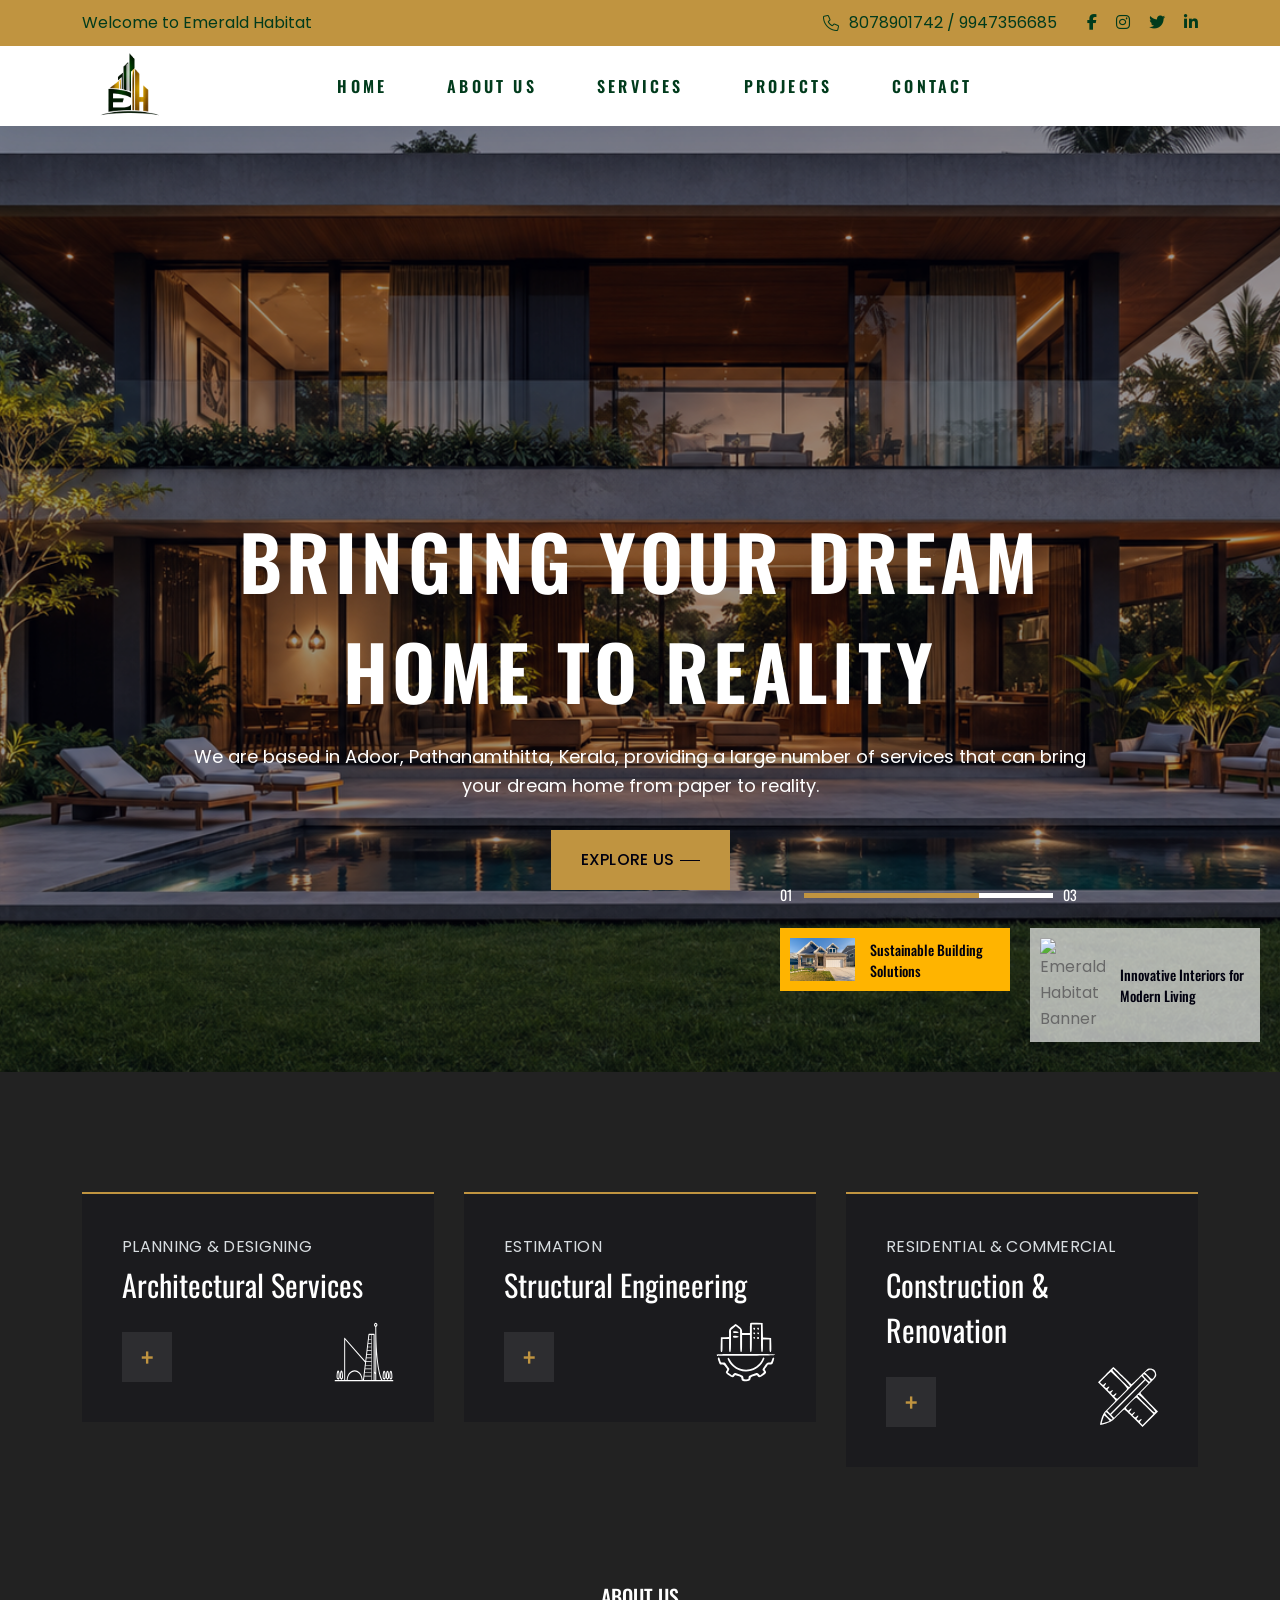
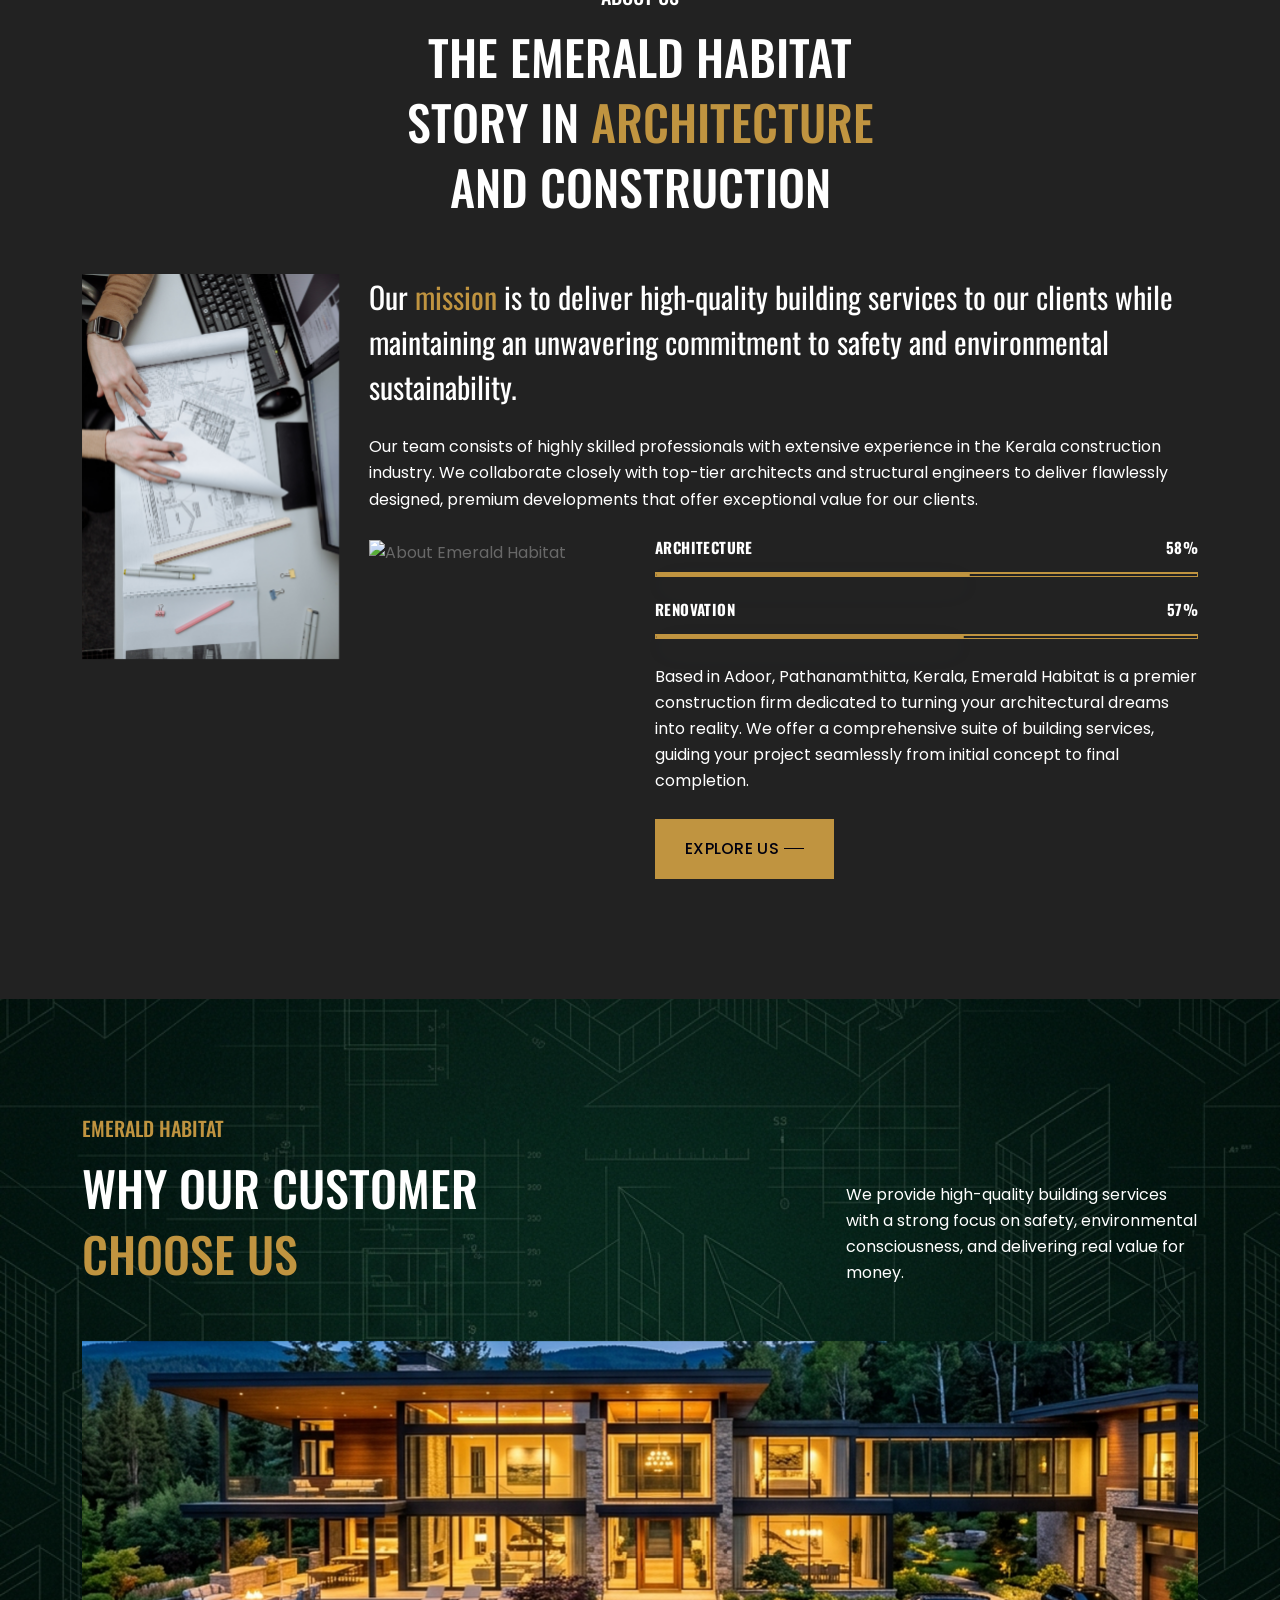
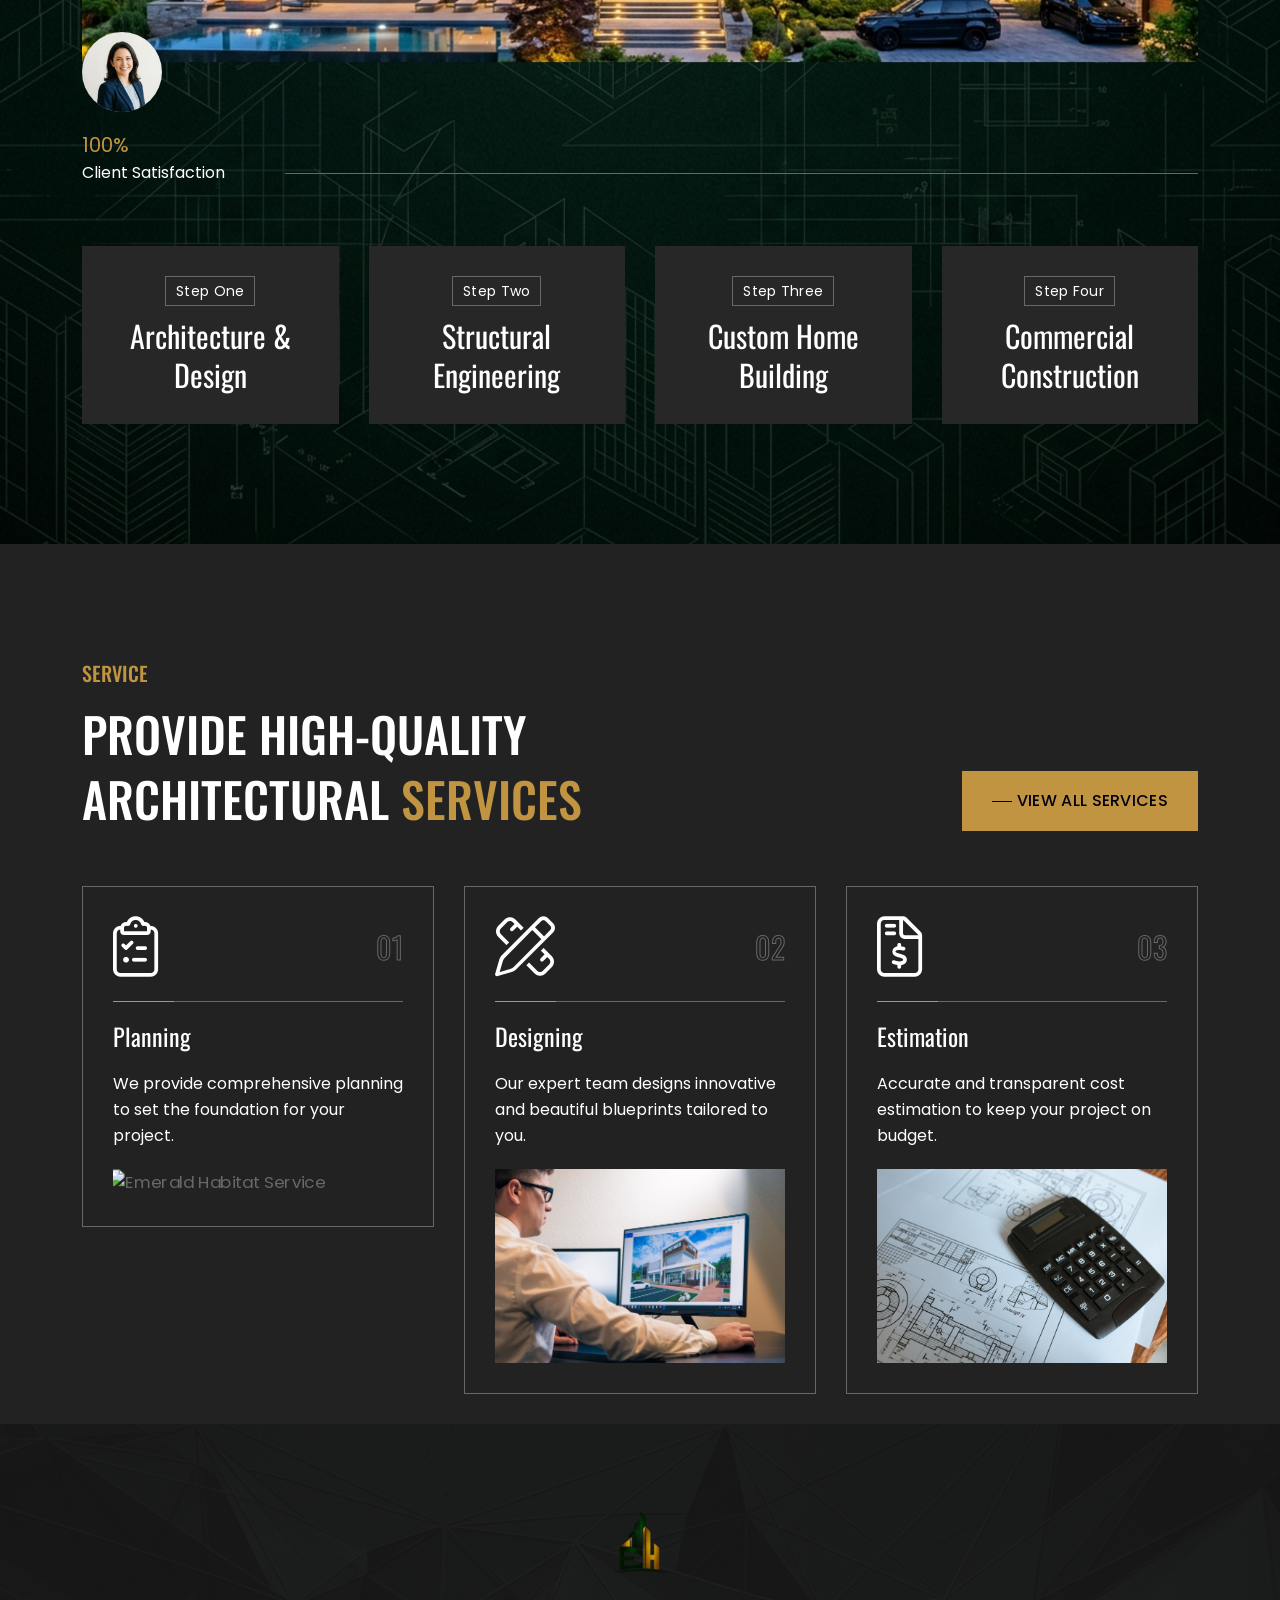
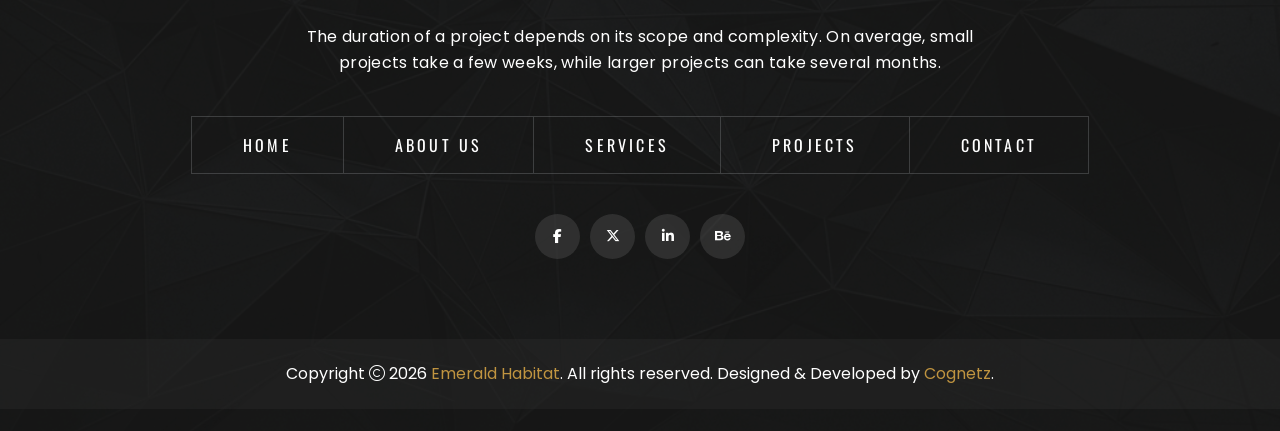
==== commit a59216f6: "commit4" ====
--- a/index.html
+++ b/index.html
@@ -528,7 +528,7 @@
         </div>
         <div class="col-xl-auto col-lg-auto">
           <div class="title-area  wow animate__fadeInUp" data-wow-delay="0.6s">
-            <a href="#" class="vs-btn"><span></span>View All Services</a>
+            <a href="services" class="vs-btn"><span></span>View All Services</a>
           </div>
         </div>
       </div>
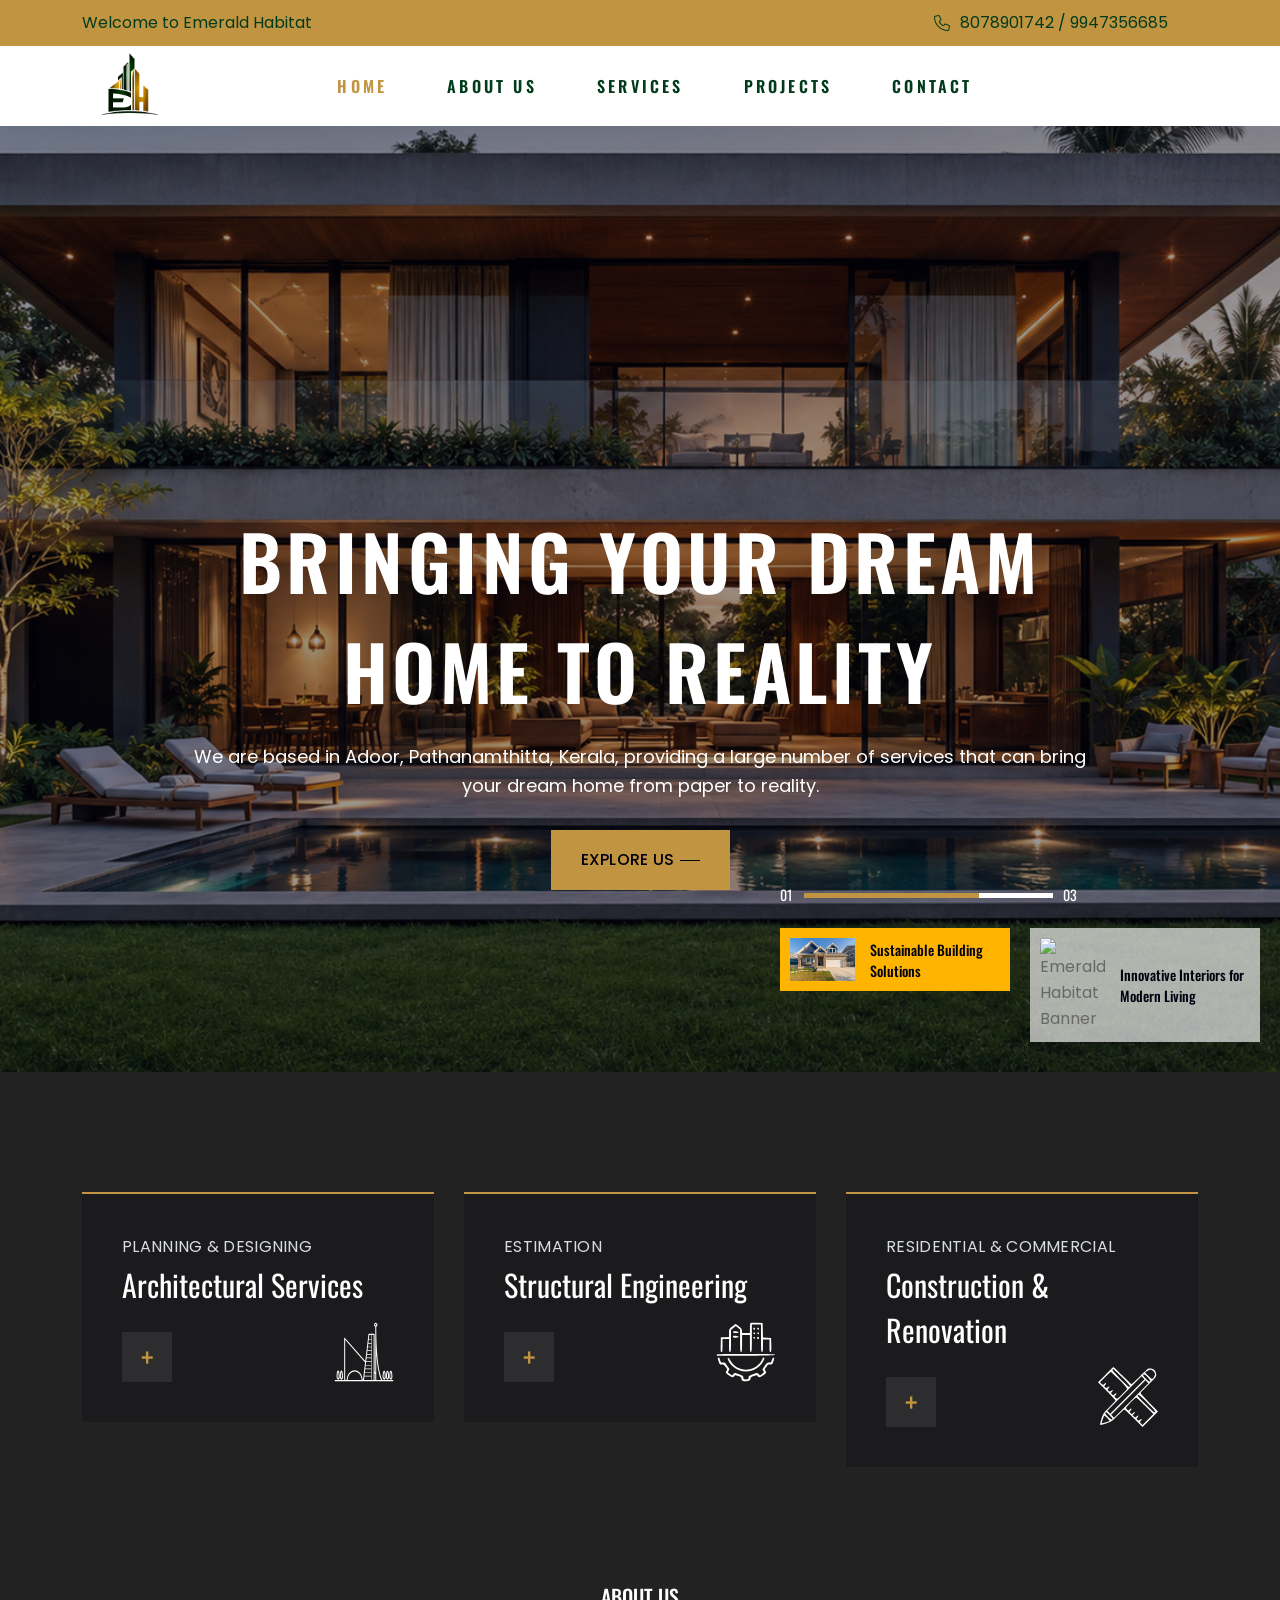
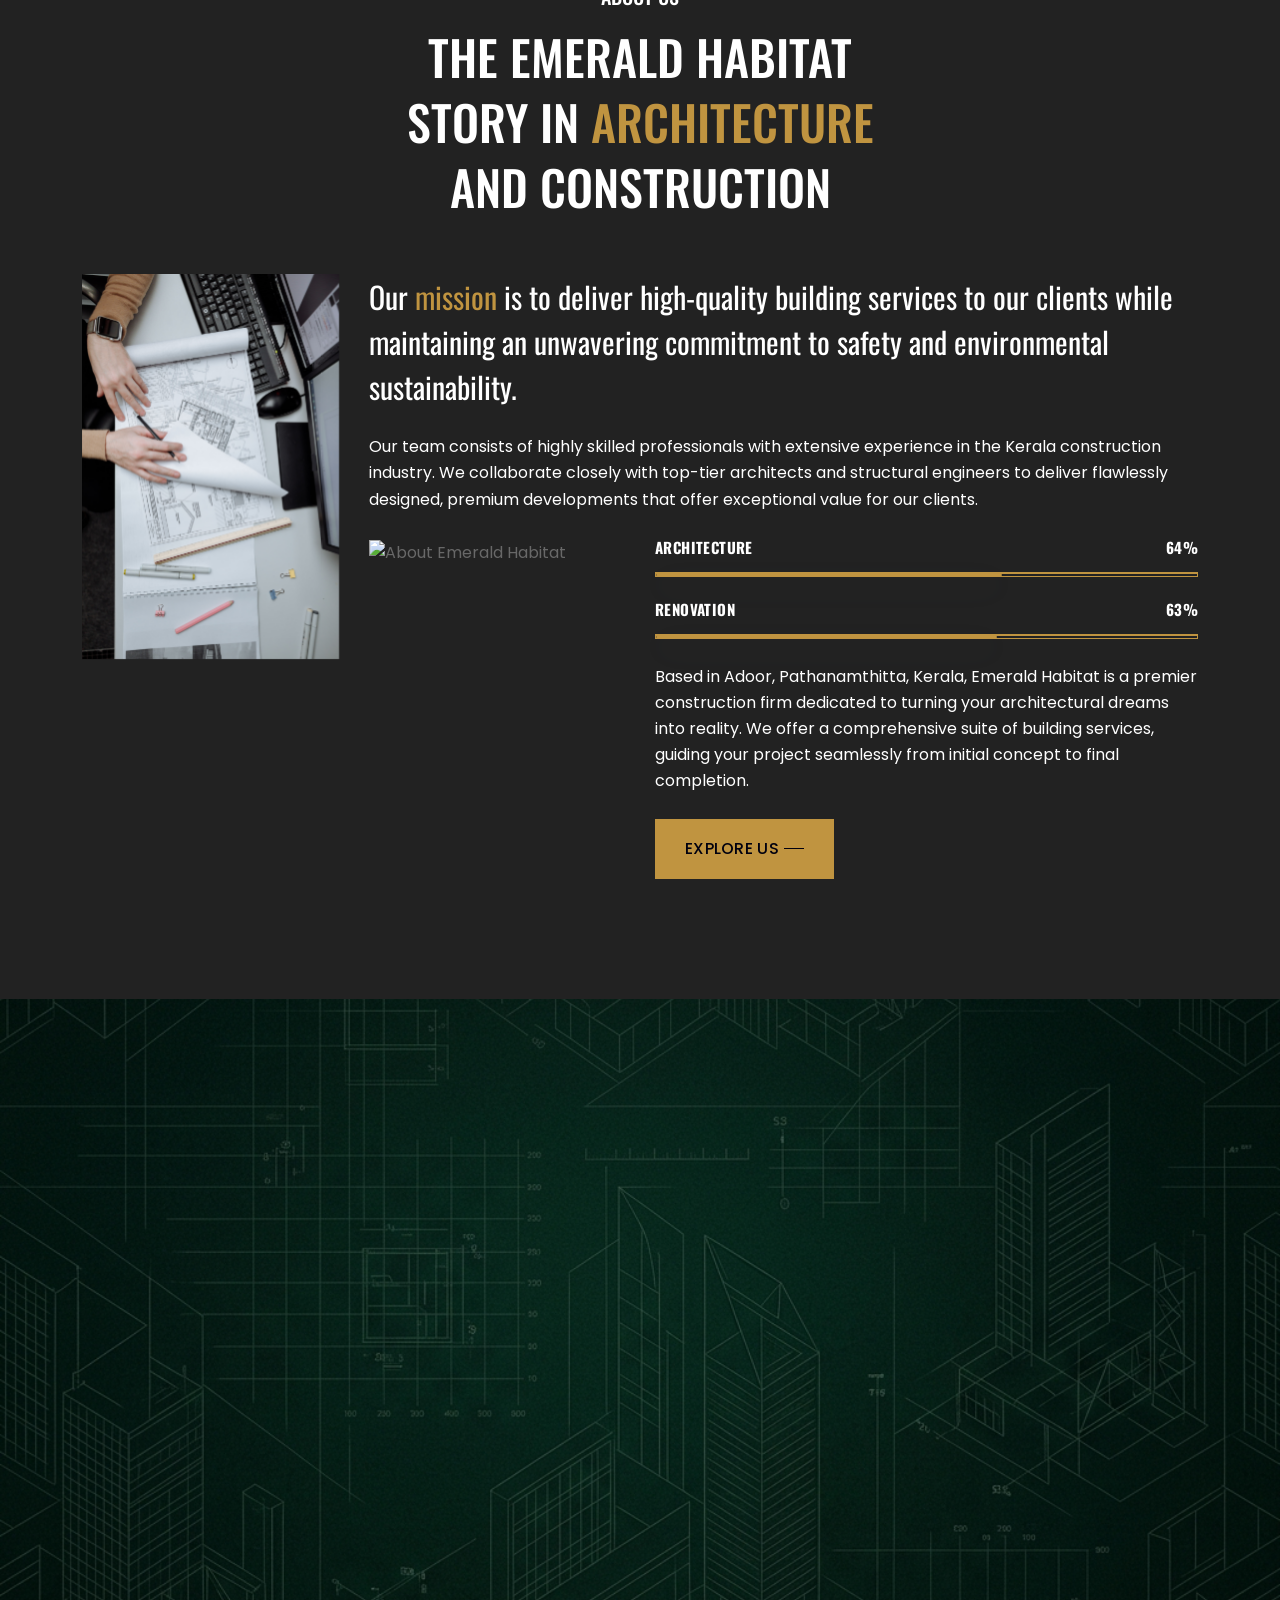
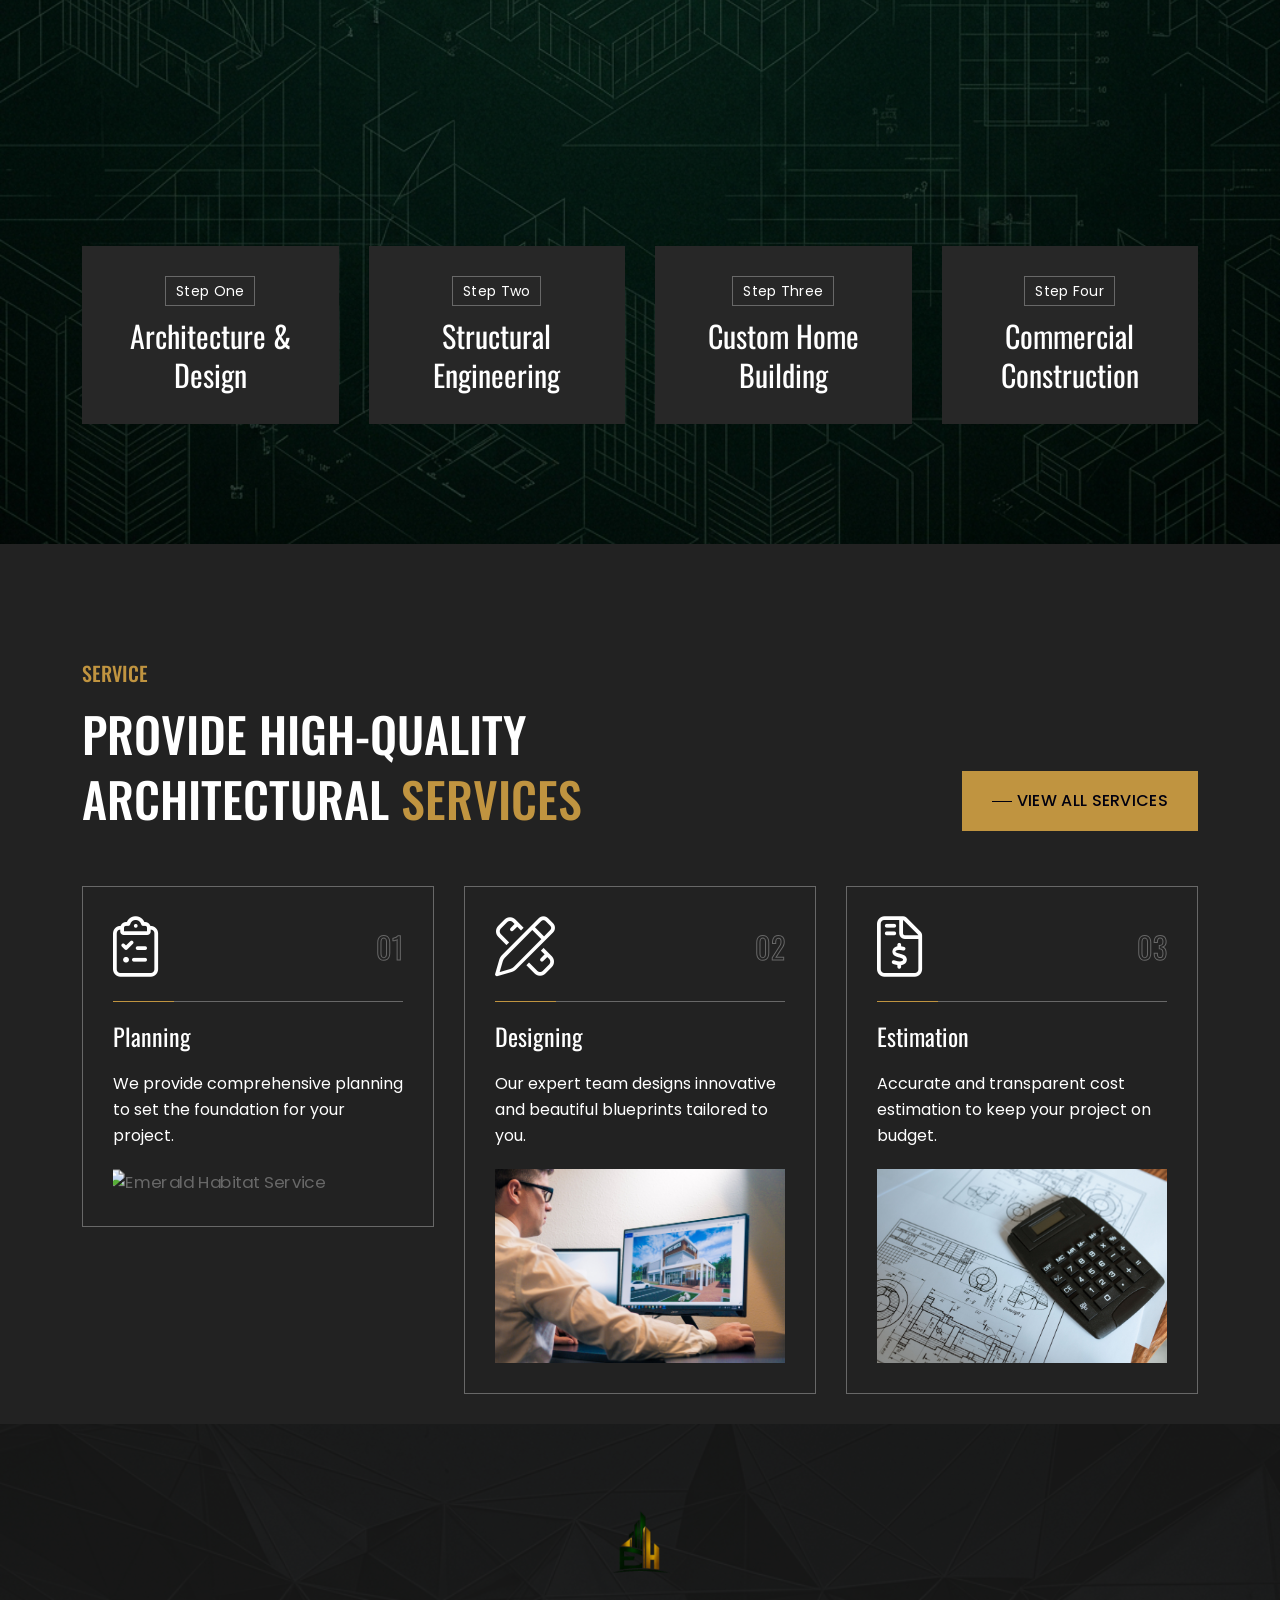
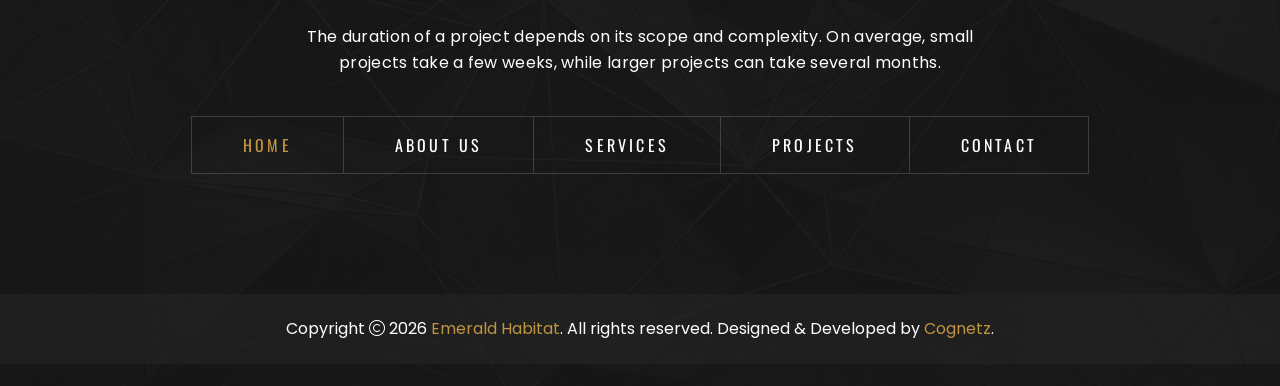
==== commit 46cc0e5c: "commit6" ====
--- a/index.html
+++ b/index.html
@@ -66,7 +66,7 @@
       </div>
       <div class="vs-mobile-menu">
         <ul>
-                  <li><a href="index">Home</a></li>
+                  <li class="active"><a href="index">Home</a></li>
                   <li><a href="about" style="white-space: nowrap;">About Us</a></li>
                   <li><a href="services">Services</a></li>
                   <li><a href="project">Projects</a></li>
@@ -89,13 +89,7 @@
           <p>Consistently evisculate emerging cutting edge scenarios redefine future-proof
             e-markets
             demand line</p>
-          <div class="footer-social">
-            <a href="#"><i class="fab fa-facebook-f"></i></a>
-            <a href="#"><i class="fab fa-twitter"></i></a>
-            <a href="#"><i class="fab fa-instagram"></i></a>
-            <a href="#"><i class="fab fa-behance"></i></a>
-            <a href="#"><i class="fab fa-youtube"></i></a>
-          </div>
+          
         </div>
       </div>
       <div class="widget">
@@ -165,20 +159,7 @@
             </a>
           </div>
           <div class="col-lg-auto col-auto">
-            <div class="header-social style-white">
-              <a href="http://facebook.com" target="_blank">
-                <i class="fa-brands fa-facebook-f"></i>
-              </a>
-              <a href="http://instagram.com" target="_blank">
-                <i class="fa-brands fa-instagram"></i>
-              </a>
-              <a href="http://twitter.com" target="_blank">
-                <i class="fa-brands fa-twitter"></i>
-              </a>
-              <a href="http://linkedin.com" target="_blank">
-                <i class="fa-brands fa-linkedin-in"></i>
-              </a>
-            </div>
+            
           </div>
         </div>
       </div>
@@ -198,7 +179,7 @@
               <!-- Main Menu Area -->
               <nav class="main-menu menu-style3 d-none d-lg-block">
                 <ul>
-                  <li><a href="index">Home</a></li>
+                  <li class="active"><a href="index">Home</a></li>
                   <li><a href="about" style="white-space: nowrap;">About Us</a></li>
                   <li><a href="services">Services</a></li>
                   <li><a href="project">Projects</a></li>
@@ -692,7 +673,7 @@
             take a few weeks, while larger projects can take several months.</p>
           <div class="footer-menu wow animate__fadeInUp" data-wow-delay="0.8s">
             <ul>
-                  <li><a href="index">Home</a></li>
+                  <li class="active"><a href="index">Home</a></li>
                   <li><a href="about" style="white-space: nowrap;">About Us</a></li>
                   <li><a href="services">Services</a></li>
                   <li><a href="project">Projects</a></li>
@@ -700,12 +681,7 @@
 </ul>
           </div>
 
-          <div class="social-style wow animate__fadeInUp" data-wow-delay="1.2s">
-            <a href="https://www.facebook.com/"><i class="fa-brands fa-facebook-f"></i></a>
-            <a href="https://www.twitter.com/"><i class="fa-brands fa-x-twitter"></i></a>
-            <a href="https://www.linkedin.com/"><i class="fa-brands fa-linkedin-in"></i></a>
-            <a href="https://www.behance.com/"><i class="fa-brands fa-behance"></i></a>
-          </div>
+          
         </div>
       </div>
     </div>
--- a/assets/css/style.css
+++ b/assets/css/style.css
@@ -10244,3 +10244,6 @@
 }
 
 /*# sourceMappingURL=style.css.map */
+
+.main-menu > ul > li.active > a, .main-menu ul li.active > a, .footer-menu ul li.active > a, .mobile-menu ul li.active > a { color: var(--theme-color) !important; }
+
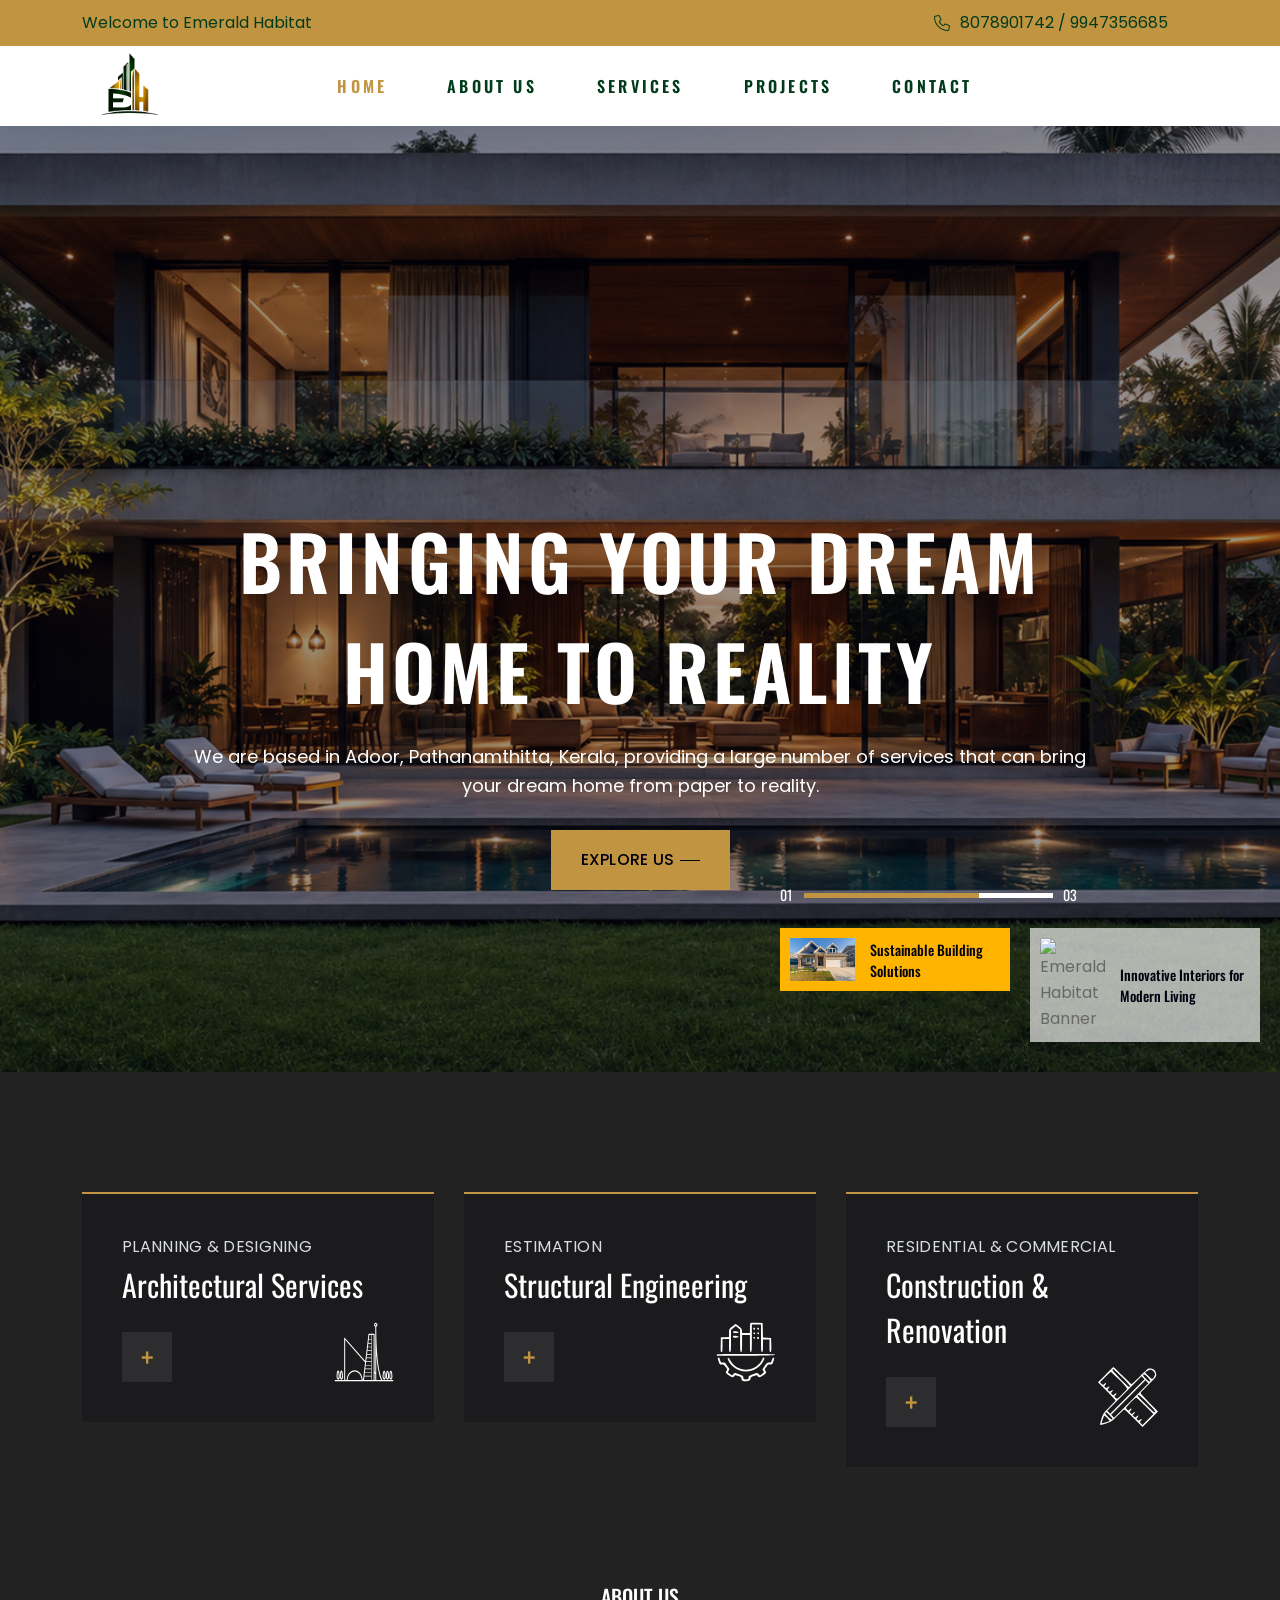
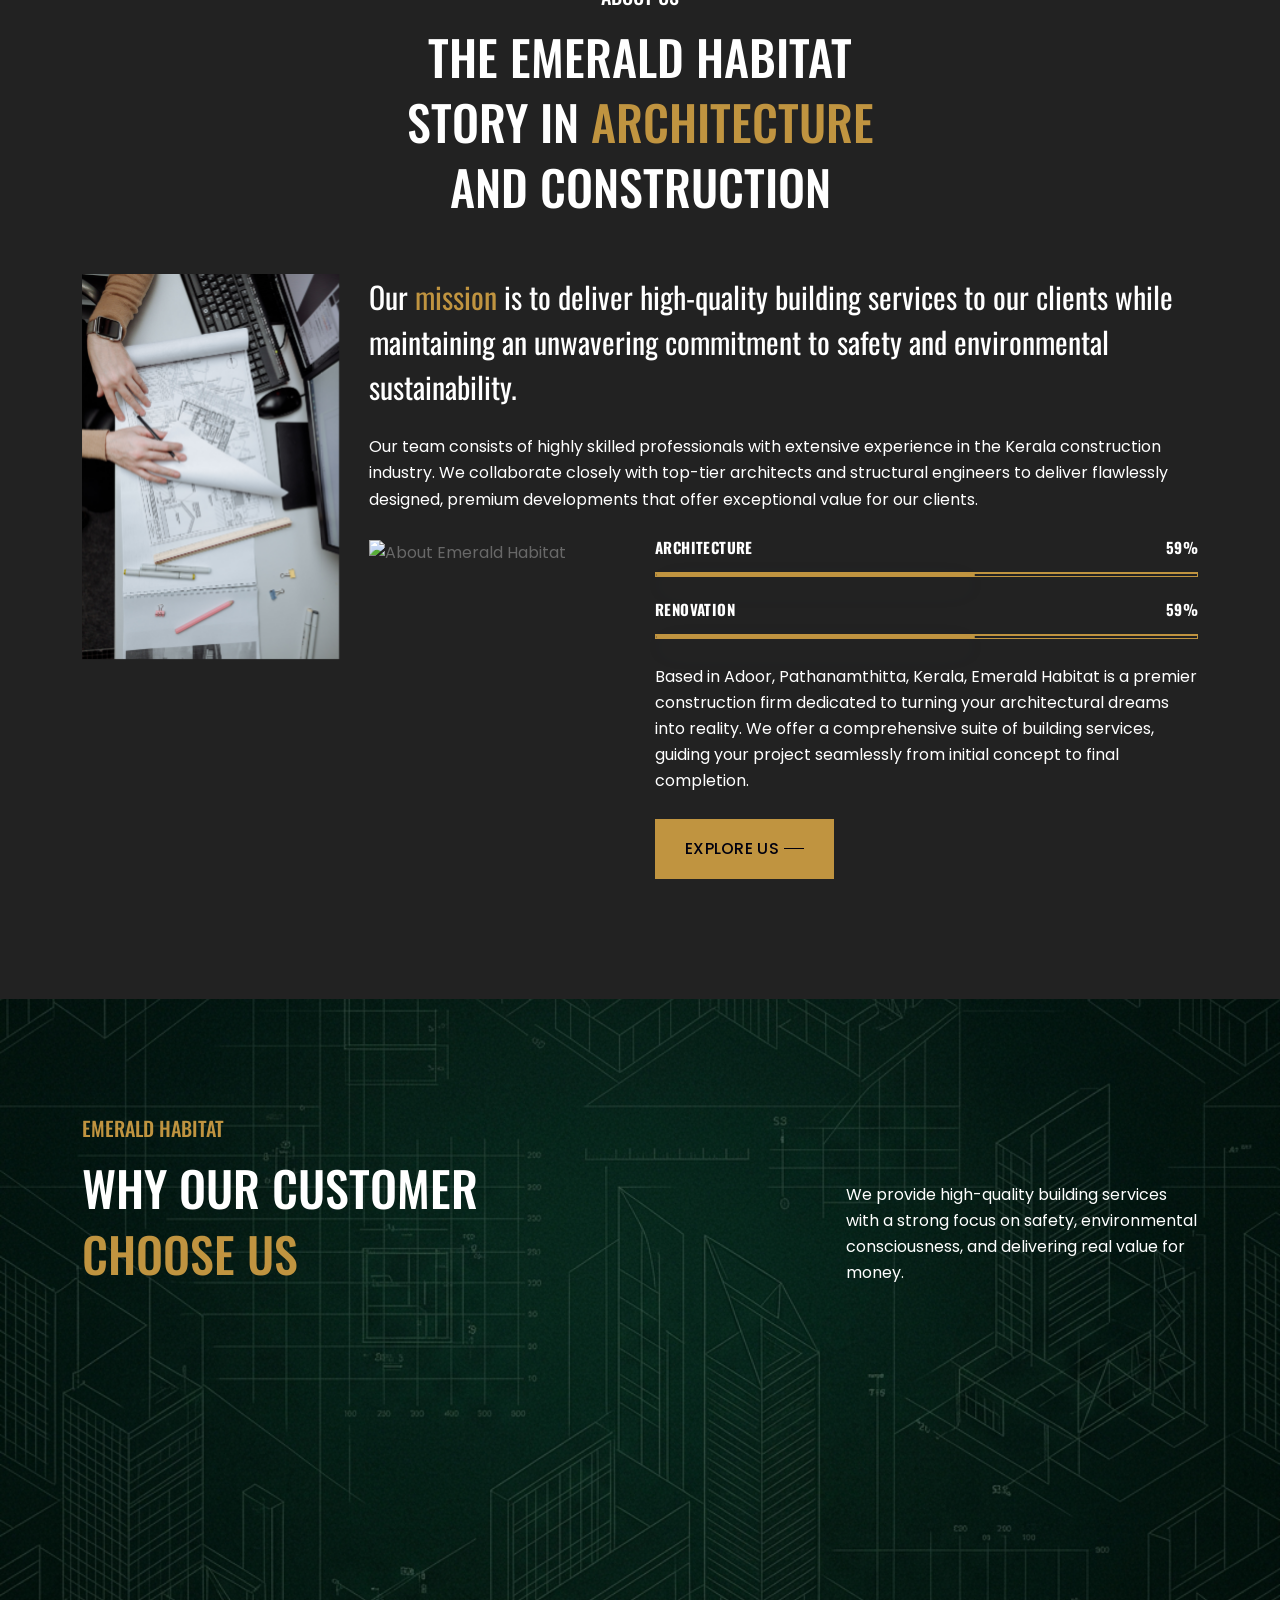
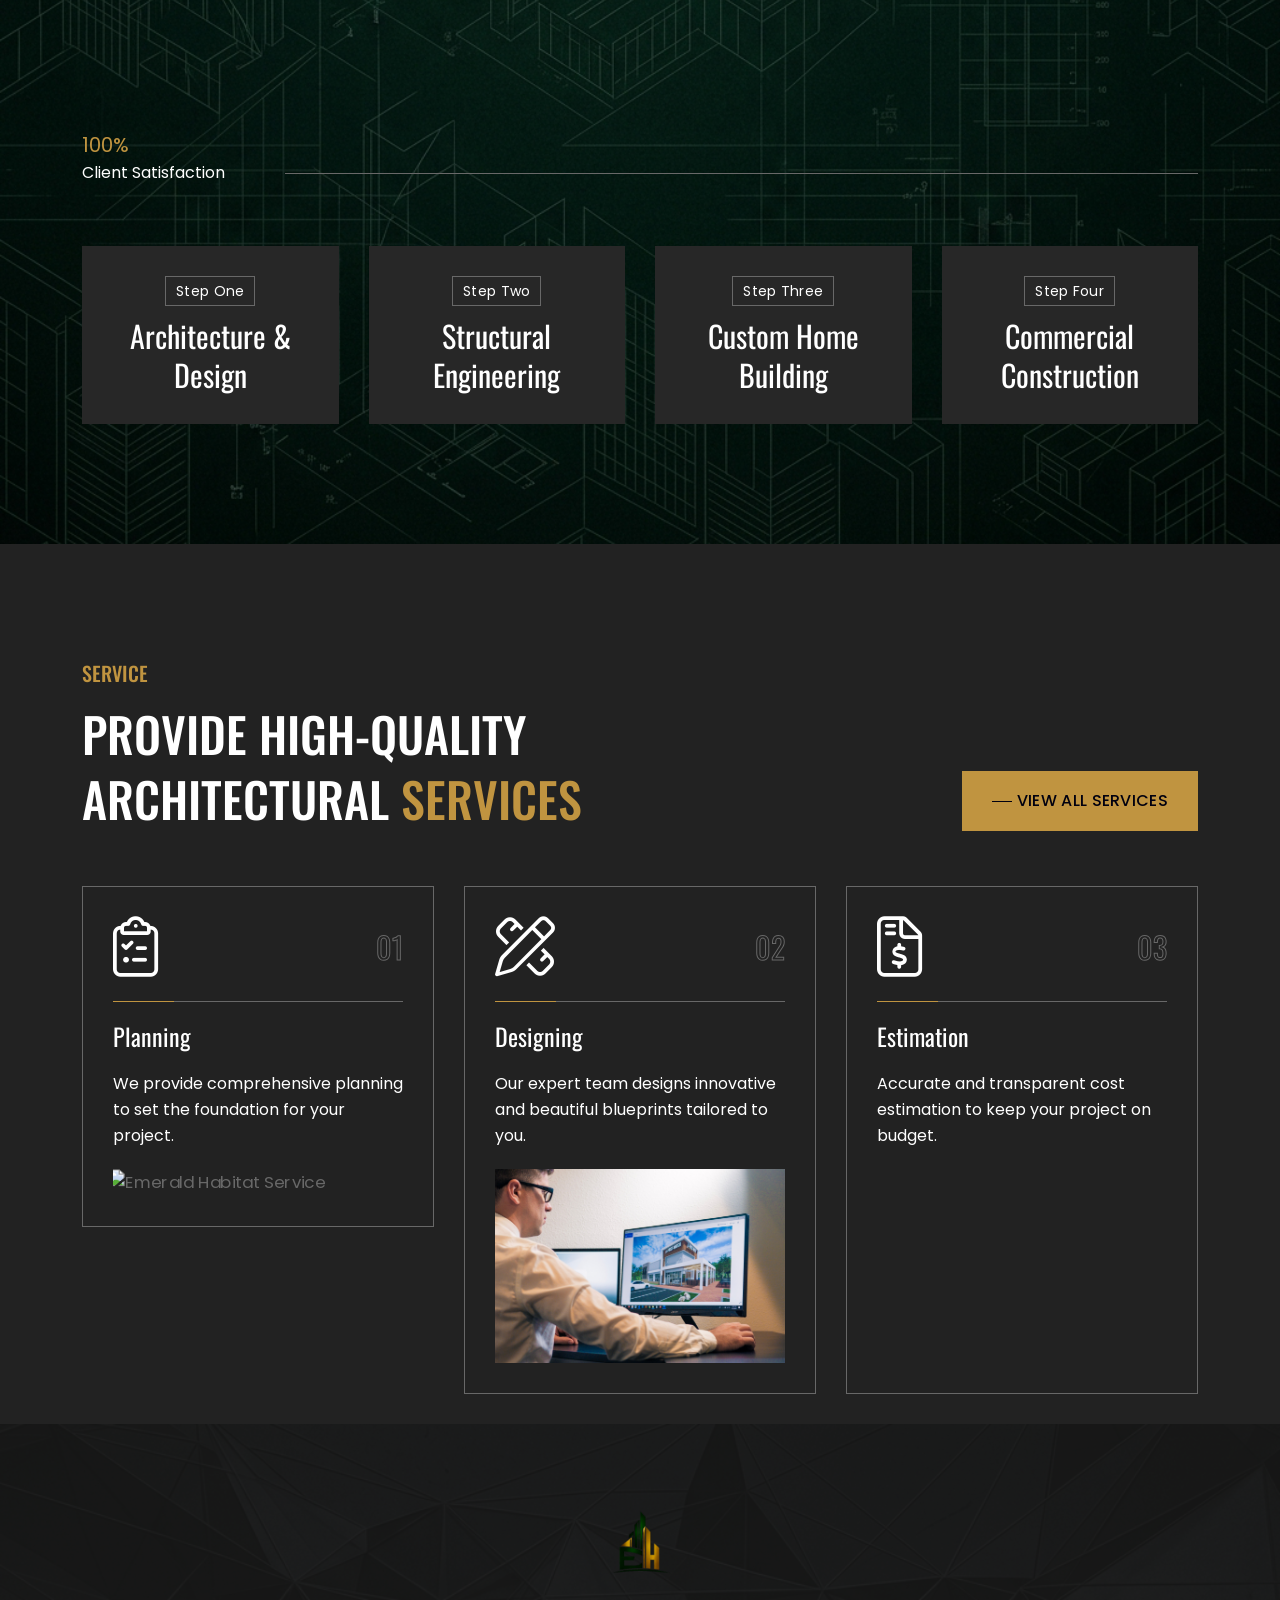
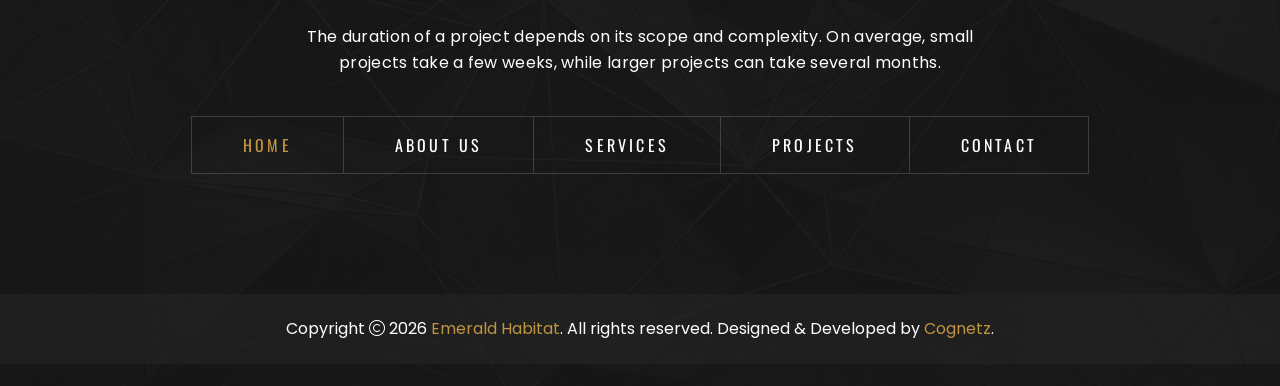
==== commit 7ae03e0c: "commit8" ====
--- a/index.html
+++ b/index.html
@@ -51,7 +51,7 @@
   <div class="preloader">
     <button class="vs-btn preloaderCls">Cancel Preloader </button>
     <div class="preloader-inner">
-      <img src="assets/img/logo.png" alt="Emerald Habitat Logo">
+      <img loading="lazy" decoding="async" src="assets/img/logo.png" alt="Emerald Habitat Logo">
       <span class="loader"></span>
     </div>
   </div>
@@ -61,7 +61,7 @@
   <div class="vs-menu-wrapper">
     <div class="vs-menu-area text-center">
       <div class="mobile-logo">
-        <a href="index"><img src="assets/img/logo.png" alt="Emerald Habitat Logo" class="logo"></a>
+        <a href="index"><img loading="lazy" decoding="async" src="assets/img/logo.png" alt="Emerald Habitat Logo" class="logo"></a>
         <button class="vs-menu-toggle"><i class="fal fa-times"></i></button>
       </div>
       <div class="vs-mobile-menu">
@@ -84,7 +84,7 @@
       <div class="widget  ">
         <div class="vs-widget-about">
           <div class="footer-logo">
-            <a href="index"><img src="assets/img/logo.png" alt="Emerald Habitat Logo" class="logo"></a>
+            <a href="index"><img loading="lazy" decoding="async" src="assets/img/logo.png" alt="Emerald Habitat Logo" class="logo"></a>
           </div>
           <p>Consistently evisculate emerging cutting edge scenarios redefine future-proof
             e-markets
@@ -96,32 +96,32 @@
         <h4 class="widget_title">Gallery Posts</h4>
         <div class="sidebar-gallery">
           <div class="gallery-thumb">
-            <img src="assets/img/widget/gal-1-1.jpg" alt="Emerald Habitat Gallery Image" class="w-100">
+            <img loading="lazy" decoding="async" src="assets/img/widget/gal-1-1.jpg" alt="Emerald Habitat Gallery Image" class="w-100">
             <a href="assets/img/widget/gal-1-1.jpg" class="popup-image gal-btn"><i
 								class="fal fa-plus"></i></a>
           </div>
           <div class="gallery-thumb">
-            <img src="assets/img/widget/gal-1-2.jpg" alt="Emerald Habitat Gallery Image" class="w-100">
+            <img loading="lazy" decoding="async" src="assets/img/widget/gal-1-2.jpg" alt="Emerald Habitat Gallery Image" class="w-100">
             <a href="assets/img/widget/gal-1-2.jpg" class="popup-image gal-btn"><i
 								class="fal fa-plus"></i></a>
           </div>
           <div class="gallery-thumb">
-            <img src="assets/img/widget/gal-1-3.jpg" alt="Emerald Habitat Gallery Image" class="w-100">
+            <img loading="lazy" decoding="async" src="assets/img/widget/gal-1-3.jpg" alt="Emerald Habitat Gallery Image" class="w-100">
             <a href="assets/img/widget/gal-1-3.jpg" class="popup-image gal-btn"><i
 								class="fal fa-plus"></i></a>
           </div>
           <div class="gallery-thumb">
-            <img src="assets/img/widget/gal-1-4.jpg" alt="Emerald Habitat Gallery Image" class="w-100">
+            <img loading="lazy" decoding="async" src="assets/img/widget/gal-1-4.jpg" alt="Emerald Habitat Gallery Image" class="w-100">
             <a href="assets/img/widget/gal-1-4.jpg" class="popup-image gal-btn"><i
 								class="fal fa-plus"></i></a>
           </div>
           <div class="gallery-thumb">
-            <img src="assets/img/widget/gal-1-5.jpg" alt="Emerald Habitat Gallery Image" class="w-100">
+            <img loading="lazy" decoding="async" src="assets/img/widget/gal-1-5.jpg" alt="Emerald Habitat Gallery Image" class="w-100">
             <a href="assets/img/widget/gal-1-5.jpg" class="popup-image gal-btn"><i
 								class="fal fa-plus"></i></a>
           </div>
           <div class="gallery-thumb">
-            <img src="assets/img/widget/gal-1-6.jpg" alt="Emerald Habitat Gallery Image" class="w-100">
+            <img loading="lazy" decoding="async" src="assets/img/widget/gal-1-6.jpg" alt="Emerald Habitat Gallery Image" class="w-100">
             <a href="assets/img/widget/gal-1-6.jpg" class="popup-image gal-btn"><i
 								class="fal fa-plus"></i></a>
           </div>
@@ -171,7 +171,7 @@
           <div class="row align-items-center">
             <div class="col-xl-3 col-lg-3">
               <div class="header-logo d-flex align-items-center justify-content-between">
-                <a href="index"><img src="assets/img/logo.png" alt="Emerald Habitat Logo" class="logo"></a>
+                <a href="index"><img loading="lazy" decoding="async" src="assets/img/logo.png" alt="Emerald Habitat Logo" class="logo"></a>
                 <button class="vs-menu-toggle d-inline-block d-lg-none"><i class="fal fa-bars"></i></button>
               </div>
             </div>
@@ -277,19 +277,19 @@
       <div class="vs-carousel vs-banner__h3-tab" data-asnavfor=".vs-carousel--h3" data-slide-show="2">
         <div>
           <div class="vs-banner__tab-item">
-            <img src="assets/img/banner/home_banner4.jpg" alt="Emerald Habitat Banner">
+            <img loading="lazy" decoding="async" src="assets/img/banner/home_banner4.jpg" alt="Emerald Habitat Banner">
             <h2>Sustainable Building Solutions</h2>
           </div>
         </div>
         <div>
           <div class="vs-banner__tab-item">
-            <img src="assets/img/banner/home_banner5.jpg" alt="Emerald Habitat Banner">
+            <img loading="lazy" decoding="async" src="assets/img/banner/home_banner5.jpg" alt="Emerald Habitat Banner">
             <h2>Innovative Interiors for Modern Living</h2>
           </div>
         </div>
         <div>
           <div class="vs-banner__tab-item">
-            <img src="assets/img/banner/banner-h3-tab-1.jpg" alt="Emerald Habitat Banner">
+            <img loading="lazy" decoding="async" src="assets/img/banner/banner-h3-tab-1.jpg" alt="Emerald Habitat Banner">
             <h2>Sustainable Building Solutions</h2>
           </div>
         </div>
@@ -316,8 +316,8 @@
               +
             </a>
             <div class="vs-feature__icon--container">
-              <img class="vs-feature__icon--main" src="assets/img/services/service-icon-3-1.svg" alt="Emerald Habitat Service">
-              <img class="vs-feature__icon--hover" src="assets/img/services/service-icon-3-1-hover.svg" alt="Emerald Habitat Service">
+              <img loading="lazy" decoding="async" class="vs-feature__icon--main" src="assets/img/services/service-icon-3-1.svg" alt="Emerald Habitat Service">
+              <img loading="lazy" decoding="async" class="vs-feature__icon--hover" src="assets/img/services/service-icon-3-1-hover.svg" alt="Emerald Habitat Service">
             </div>
           </div>
           <!-- Single Service Item End -->
@@ -333,8 +333,8 @@
               +
             </a>
             <div class="vs-feature__icon--container">
-              <img class="vs-feature__icon--main" src="assets/img/services/service-icon-3-2.svg" alt="Emerald Habitat Service">
-              <img class="vs-feature__icon--hover" src="assets/img/services/service-icon-3-2-hover.svg" alt="Emerald Habitat Service">
+              <img loading="lazy" decoding="async" class="vs-feature__icon--main" src="assets/img/services/service-icon-3-2.svg" alt="Emerald Habitat Service">
+              <img loading="lazy" decoding="async" class="vs-feature__icon--hover" src="assets/img/services/service-icon-3-2-hover.svg" alt="Emerald Habitat Service">
             </div>
           </div>
           <!-- Single Service Item End -->
@@ -350,8 +350,8 @@
               +
             </a>
             <div class="vs-feature__icon--container">
-              <img class="vs-feature__icon--main" src="assets/img/services/service-icon-3-3.svg" alt="Emerald Habitat Service">
-              <img class="vs-feature__icon--hover" src="assets/img/services/service-icon-3-3-hover.svg" alt="Emerald Habitat Service">
+              <img loading="lazy" decoding="async" class="vs-feature__icon--main" src="assets/img/services/service-icon-3-3.svg" alt="Emerald Habitat Service">
+              <img loading="lazy" decoding="async" class="vs-feature__icon--hover" src="assets/img/services/service-icon-3-3-hover.svg" alt="Emerald Habitat Service">
             </div>
           </div>
           <!-- Single Service Item End -->
@@ -378,7 +378,7 @@
       <div class="row gy-4">
         <div class="col-lg-3 wow animate__fadeInUp" data-wow-delay="0.8s">
           <div class="vs-about__img1 text-center text-lg-start">
-            <img src="assets/img/home/home1.jpg" alt="About Emerald Habitat">
+            <img loading="lazy" decoding="async" src="assets/img/home/home1.jpg" alt="About Emerald Habitat">
           </div>
         </div>
         <div class="col-lg-9">
@@ -391,7 +391,7 @@
             <div class="row gy-4">
               <div class="col-lg-4 wow animate__fadeInUp" data-wow-delay="1.6s">
                 <div class="vs-about__img2 text-center text-lg-start">
-                  <img src="assets/img/home/home2.jpg" alt="About Emerald Habitat">
+                  <img loading="lazy" decoding="async" src="assets/img/home/home2.jpg" alt="About Emerald Habitat">
                 </div>
               </div>
               <div class="col-lg-8">
@@ -451,10 +451,10 @@
       <div class="row">
         <div class="col-12">
           <div class="choose-image">
-            <img class="wow animate__fadeInUp" data-wow-delay="0.4s" src="assets/img/choose/choose-big-emerald.png" alt="Why Choose Emerald Habitat">
+            <img loading="lazy" decoding="async" class="wow animate__fadeInUp" data-wow-delay="0.4s" src="assets/img/choose/choose-big-emerald.png" alt="Why Choose Emerald Habitat">
             <div class="choose-image__user">
               <a class="choose-image__user--link" href="javascript:void(0)" style="cursor: default;">
-                <img class=" wow animate__fadeInUp" data-wow-delay="0.6s" src="assets/img/choose/choose-user.png" alt="Emerald Habitat Customer" style="width: 80px; height: 80px; object-fit: cover; border-radius: 50%;">
+                <img loading="lazy" decoding="async" class=" wow animate__fadeInUp" data-wow-delay="0.6s" src="assets/img/choose/choose-user.png" alt="Emerald Habitat Customer" style="width: 80px; height: 80px; object-fit: cover; border-radius: 50%;">
               </a>
               <div class="media-body pt-20 wow animate__fadeInUp" data-wow-delay="0.8s">
                 <span class="media-number">100%</span>
@@ -528,7 +528,7 @@
               </h3>
               <p class="vs-service__desc">We provide comprehensive planning to set the foundation for your project.</p>
               <div class="vs-service__img">
-                <img src="assets/img/home/planning.jpg" alt="Emerald Habitat Service" class="vs-service__img">
+                <img loading="lazy" decoding="async" src="assets/img/home/planning.jpg" alt="Emerald Habitat Service" class="vs-service__img">
               </div>
             </div>
           </div>
@@ -547,7 +547,7 @@
               </h3>
               <p class="vs-service__desc">Our expert team designs innovative and beautiful blueprints tailored to you.</p>
               <div class="vs-service__img">
-                <img src="assets/img/home/design.jpg" alt="Emerald Habitat Service" class="vs-service__img">
+                <img loading="lazy" decoding="async" src="assets/img/home/design.jpg" alt="Emerald Habitat Service" class="vs-service__img">
               </div>
             </div>
           </div>
@@ -566,7 +566,7 @@
               </h3>
               <p class="vs-service__desc">Accurate and transparent cost estimation to keep your project on budget.</p>
               <div class="vs-service__img">
-                <img src="assets/img/home/estimation.jpg" alt="Emerald Habitat Service" class="vs-service__img">
+                <img loading="lazy" decoding="async" src="assets/img/home/estimation.jpg" alt="Emerald Habitat Service" class="vs-service__img">
               </div>
             </div>
           </div>
@@ -599,12 +599,12 @@
     <div class="row project-carousel vs-carousel wow animate__fadeInUp" data-wow-delay="0.8s" data-center-padding="495px" data-xl-center-padding="300px" data-lg-center-padding="300px" data-center-mode="true" data-xl-center-mode="true" data-lg-center-mode="true" data-ml-center-padding="300px" data-ml-center-mode="true">
       <div class="col-auto">
         <div class="project-style2">
-          <img src="assets/img/project/p-3-2.jpg" alt="Emerald Habitat Project">
+          <img loading="lazy" decoding="async" src="assets/img/project/p-3-2.jpg" alt="Emerald Habitat Project">
           <div class="project-content">
             <div class="project-content__left">
               <h2 class="project-title"><a href="#">CLASSIC HOTEL PROJECT</a></h2>
               <a class="project-location" href="javascript:void(0)">
-                <img src="assets/img/svg/svg-location.svg" alt="Project Location">
+                <img loading="lazy" decoding="async" src="assets/img/svg/svg-location.svg" alt="Project Location">
                 Melbourne VIC, Australia
               </a>
             </div>
@@ -616,12 +616,12 @@
       </div>
       <div class="col-auto">
         <div class="project-style2">
-          <img src="assets/img/project/p-3-1.jpg" alt="Emerald Habitat Project">
+          <img loading="lazy" decoding="async" src="assets/img/project/p-3-1.jpg" alt="Emerald Habitat Project">
           <div class="project-content">
             <div class="project-content__left">
               <h2 class="project-title"><a href="#">CLASSIC HOTEL PROJECT</a></h2>
               <a class="project-location" href="javascript:void(0)">
-                <img src="assets/img/svg/svg-location.svg" alt="Project Location">
+                <img loading="lazy" decoding="async" src="assets/img/svg/svg-location.svg" alt="Project Location">
                 Melbourne VIC, Australia
               </a>
             </div>
@@ -633,12 +633,12 @@
       </div>
       <div class="col-auto">
         <div class="project-style2">
-          <img src="assets/img/project/p-3-3.jpg" alt="Emerald Habitat Project">
+          <img loading="lazy" decoding="async" src="assets/img/project/p-3-3.jpg" alt="Emerald Habitat Project">
           <div class="project-content">
             <div class="project-content__left">
               <h2 class="project-title"><a href="#">CLASSIC HOTEL PROJECT</a></h2>
               <a class="project-location" href="javascript:void(0)">
-                <img src="assets/img/svg/svg-location.svg" alt="Project Location">
+                <img loading="lazy" decoding="async" src="assets/img/svg/svg-location.svg" alt="Project Location">
                 Melbourne VIC, Australia
               </a>
             </div>
@@ -665,7 +665,7 @@
       <div class="container">
         <div class="text-center">
           <div class="footer-logo wow animate__fadeInUp" data-wow-delay="0.4s">
-            <img src="assets/img/logo.png" alt="Emerald Habitat Footer Logo">
+            <img loading="lazy" decoding="async" src="assets/img/logo.png" alt="Emerald Habitat Footer Logo">
           </div>
           <p class="footer-text wow animate__fadeInUp" data-wow-delay="0.6s">The duration of a project depends on
             its scope and complexity. On average, small
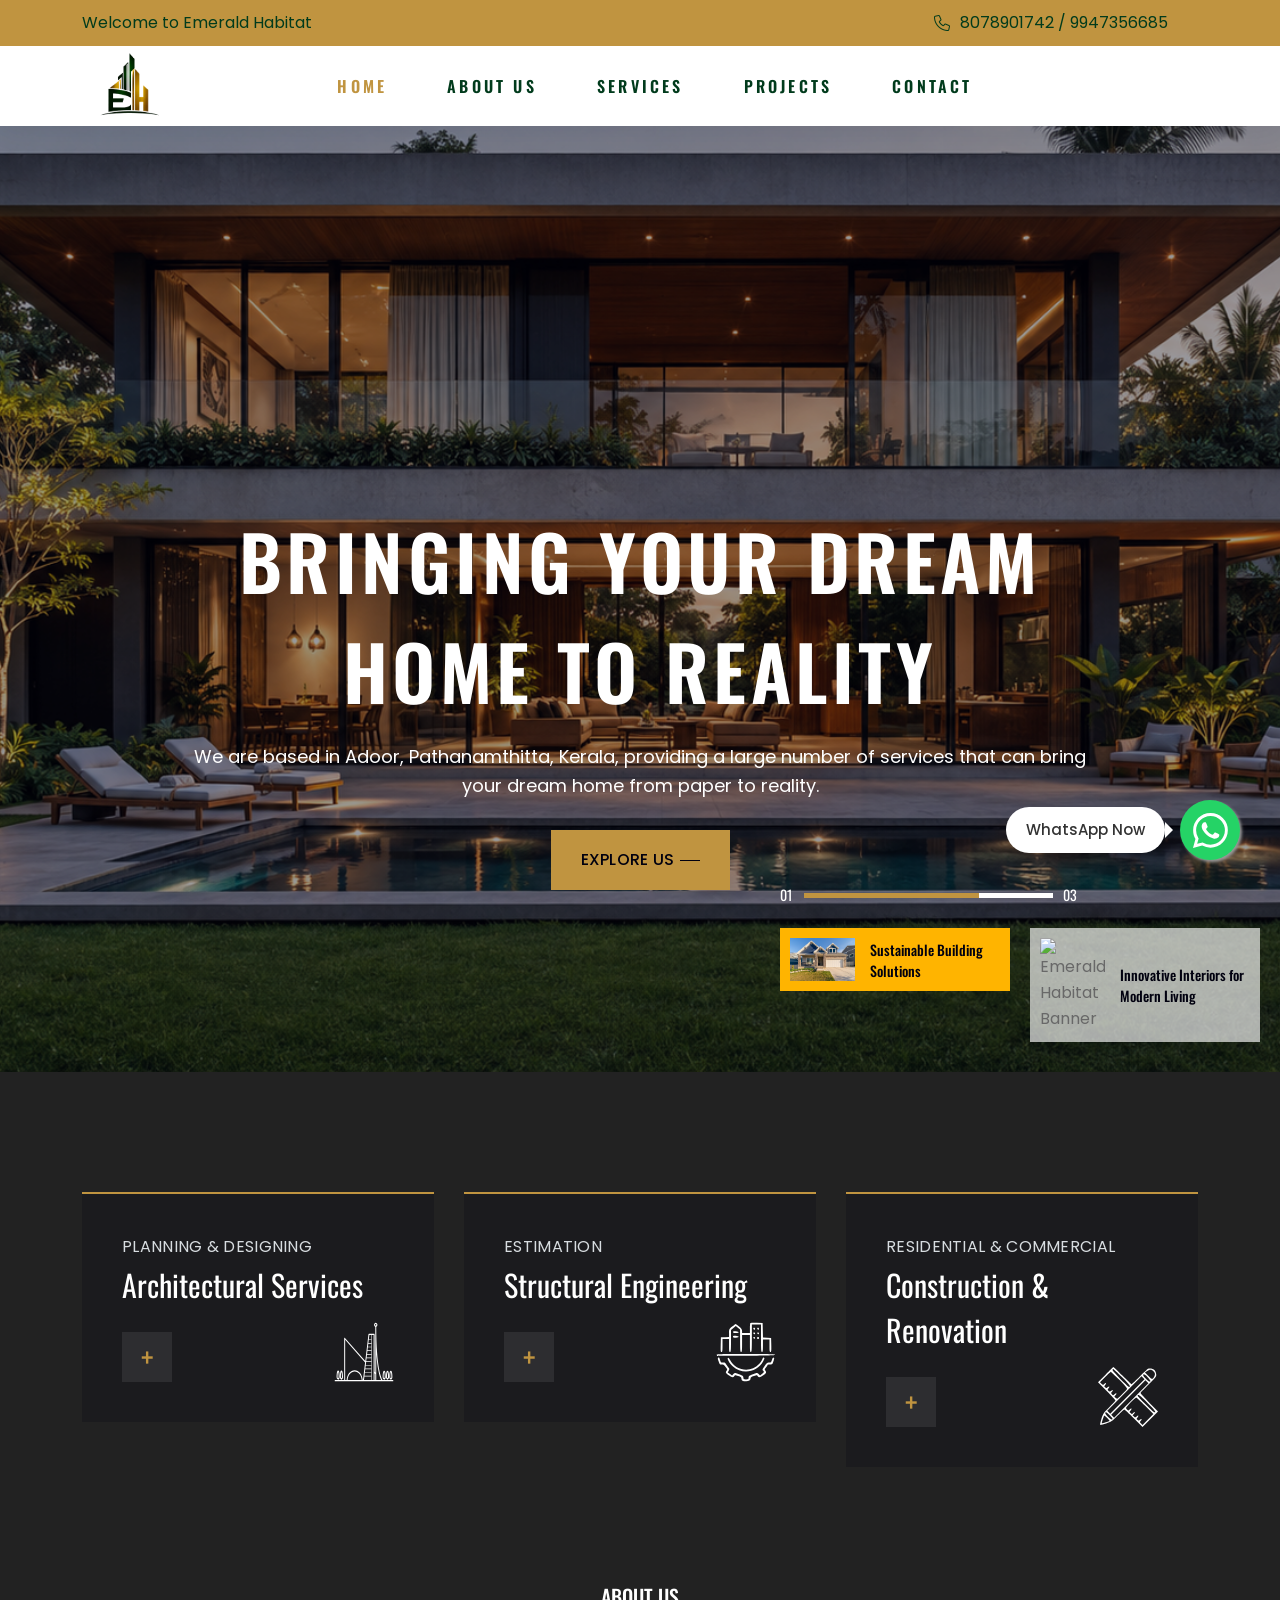
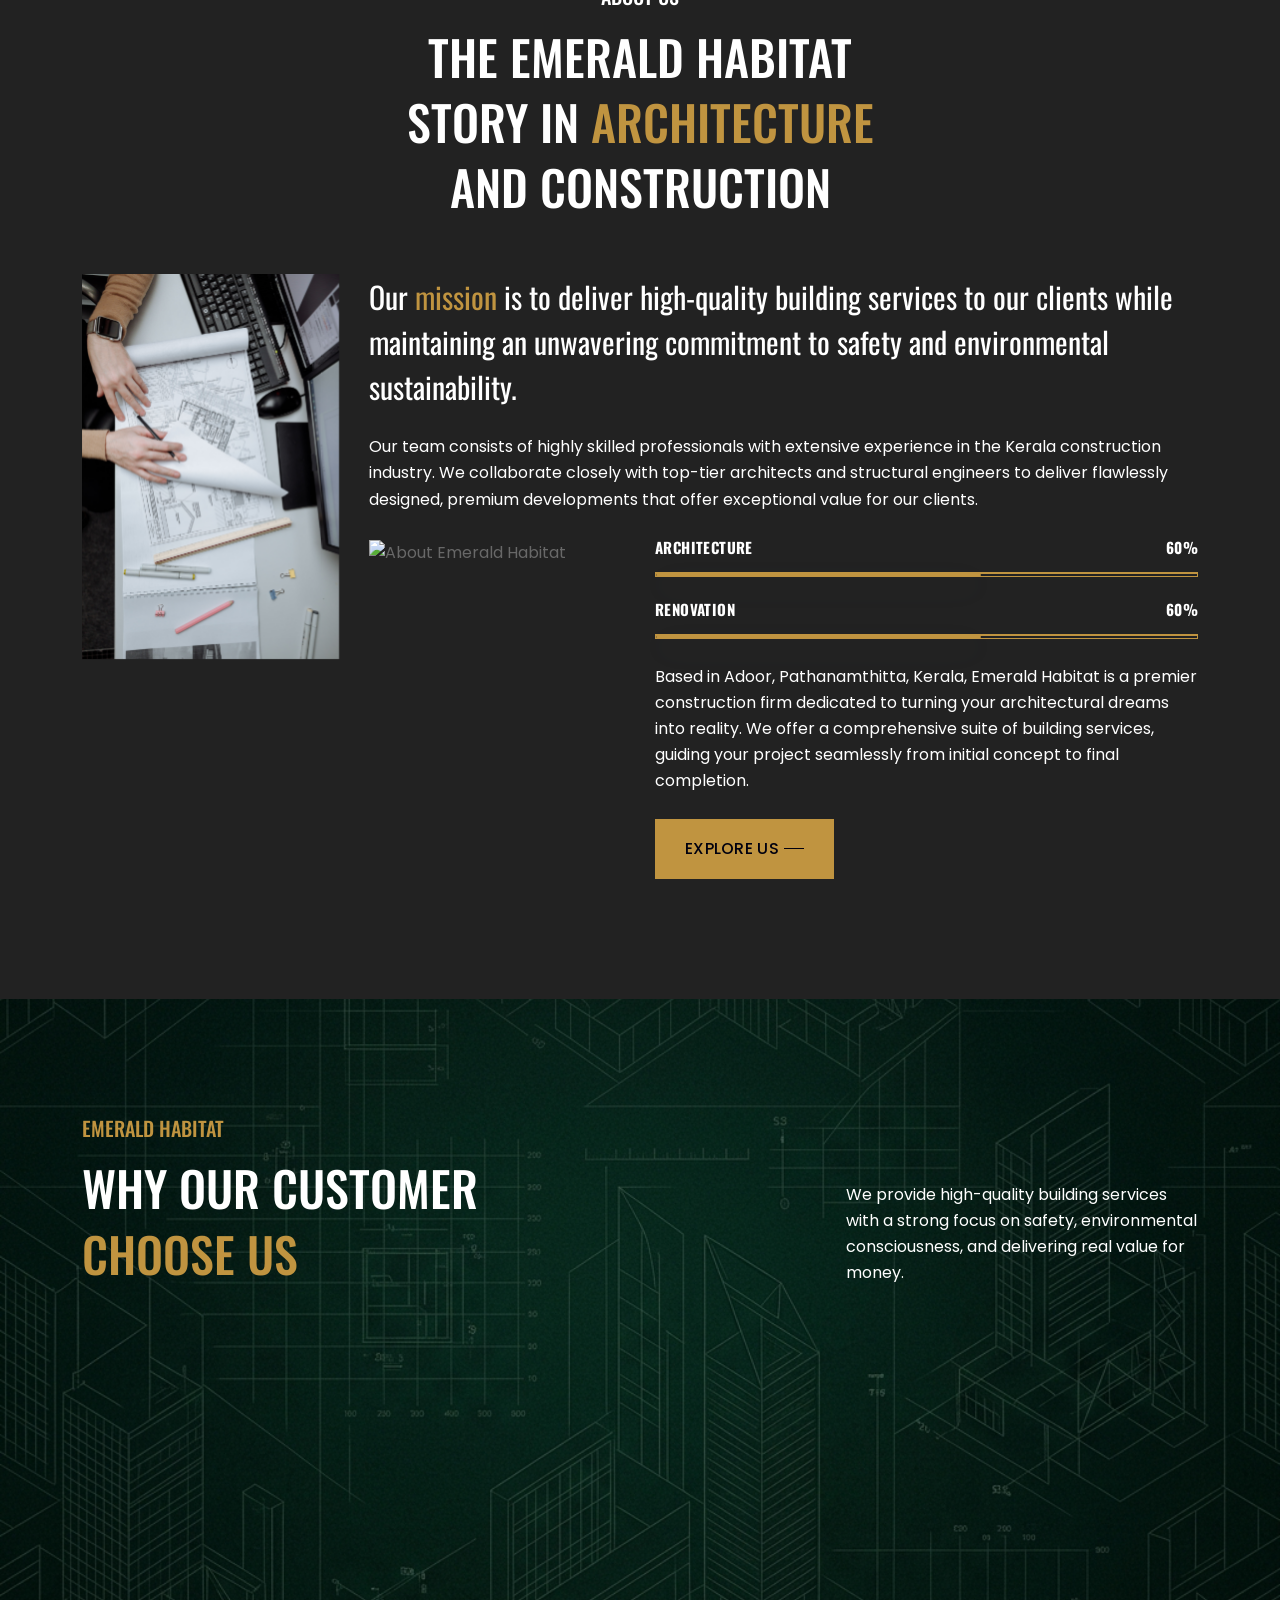
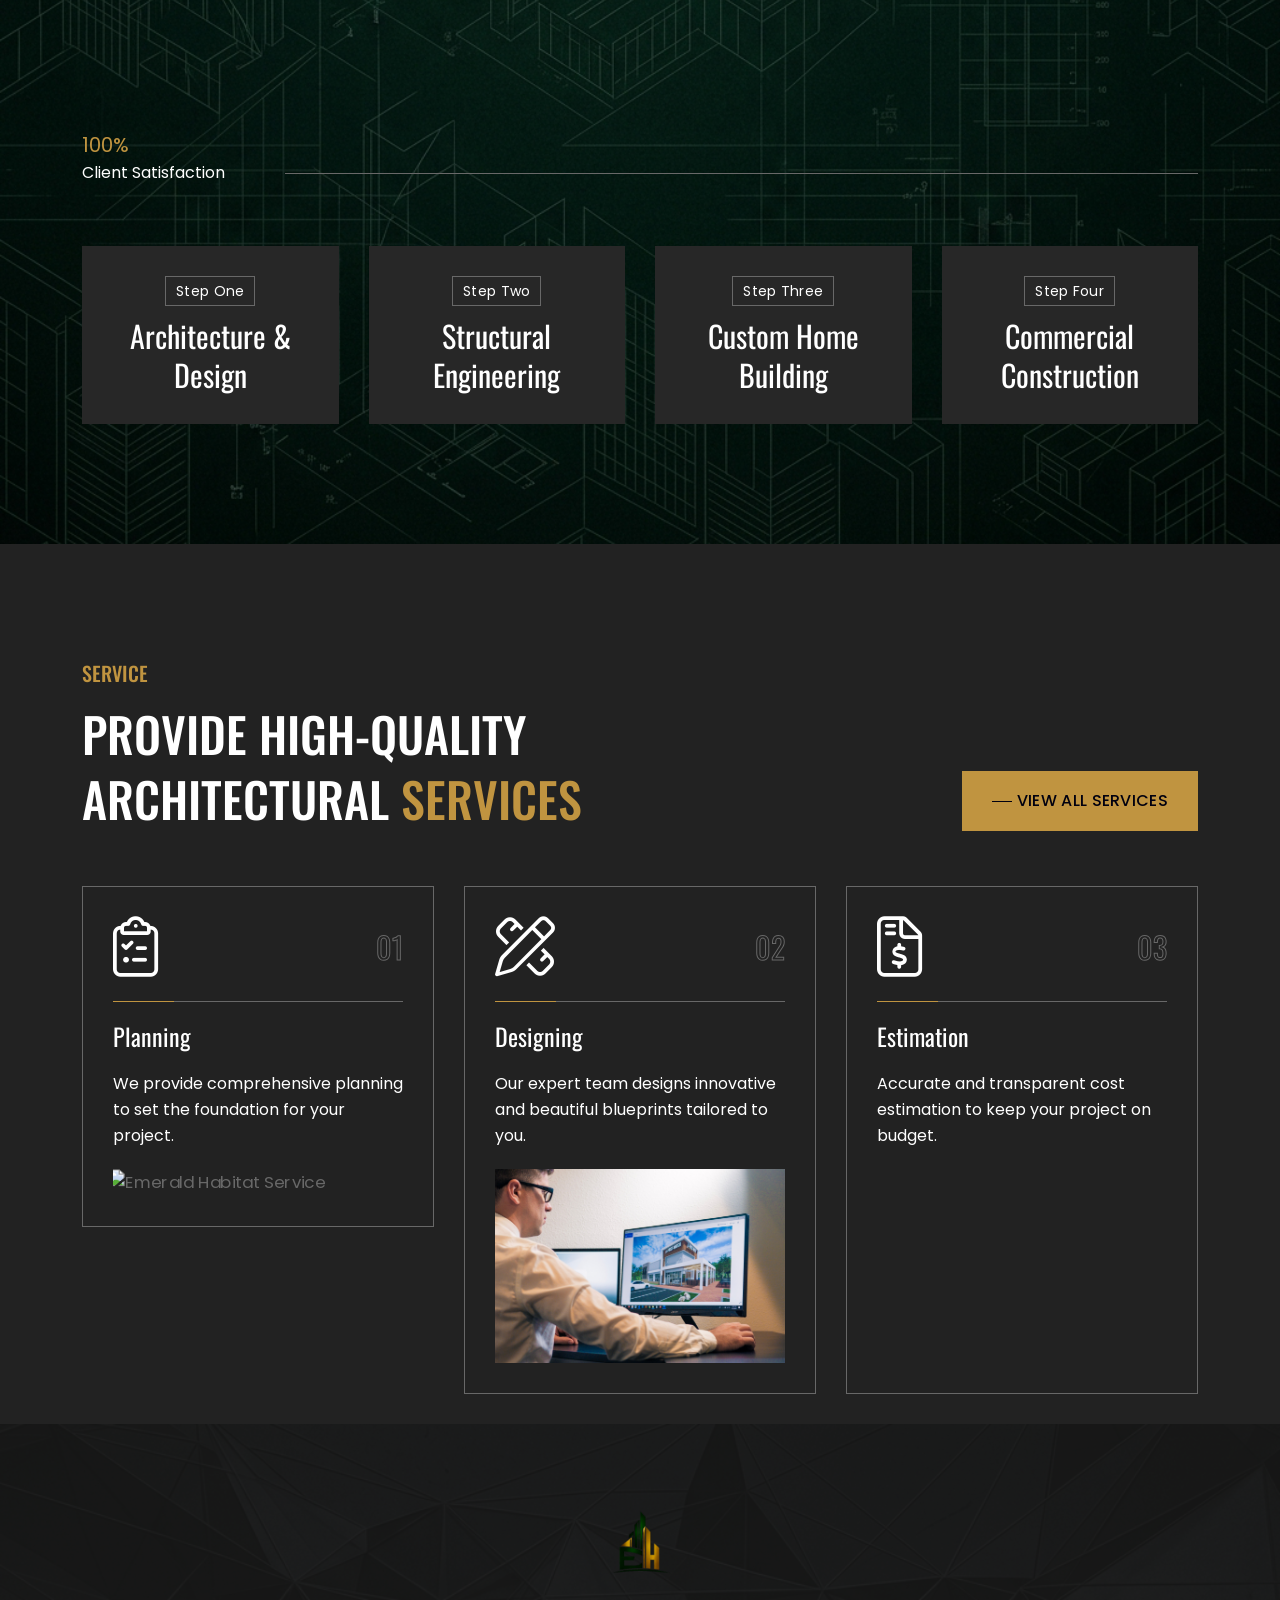
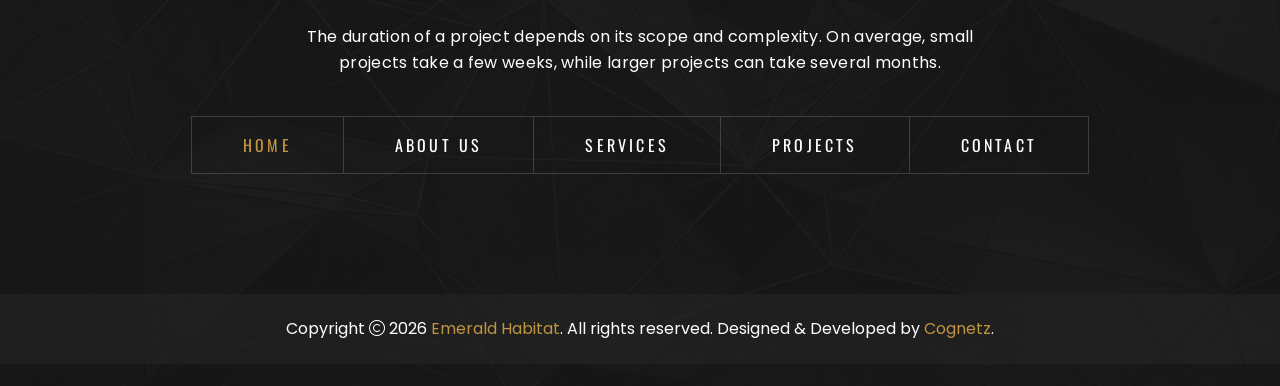
==== commit ffb72a7c: "commit8" ====
--- a/index.html
+++ b/index.html
@@ -721,6 +721,71 @@
   <script src="assets/js/beforeafter.js"></script>
   <!-- Main Js File -->
   <script src="assets/js/main.js"></script>
+
+  <!-- Floating WhatsApp Icon -->
+  <div class="whatsapp-container">
+    <div class="whatsapp-text">WhatsApp Now</div>
+    <a href="https://wa.me/" class="floating-whatsapp" target="_blank" rel="noopener noreferrer">
+      <svg xmlns="http://www.w3.org/2000/svg" width="35" height="35" fill="currentColor" viewBox="0 0 16 16">
+        <path d="M13.601 2.326A7.854 7.854 0 0 0 7.994 0C3.627 0 .068 3.558.064 7.926c-.003 1.396.366 2.76 1.057 3.965L0 16l4.204-1.102a7.933 7.933 0 0 0 3.79.965h.004c4.368 0 7.926-3.558 7.93-7.93A7.898 7.898 0 0 0 13.6 2.326zM7.994 14.521a6.573 6.573 0 0 1-3.356-.92l-.24-.144-2.494.654.666-2.433-.156-.251a6.56 6.56 0 0 1-1.007-3.505c0-3.626 2.957-6.584 6.591-6.584a6.56 6.56 0 0 1 4.66 1.931 6.557 6.557 0 0 1 1.928 4.66c-.004 3.639-2.961 6.592-6.592 6.592zm3.615-4.934c-.197-.099-1.17-.578-1.353-.646-.182-.065-.315-.099-.445.099-.133.197-.513.646-.627.775-.114.133-.232.148-.43.05-.197-.1-.836-.308-1.592-.985-.59-.525-.985-1.175-1.103-1.372-.114-.198-.011-.304.088-.403.087-.088.197-.232.296-.346.1-.114.133-.198.198-.33.065-.134.034-.248-.015-.347-.05-.099-.445-1.076-.612-1.47-.16-.389-.323-.335-.445-.34-.114-.007-.247-.007-.38-.007a.729.729 0 0 0-.529.247c-.182.198-.691.677-.691 1.654 0 .977.71 1.916.81 2.049.098.133 1.394 2.132 3.383 2.992.47.205.84.326 1.129.418.475.152.904.129 1.246.08.38-.058 1.171-.48 1.338-.943.164-.464.164-.86.114-.943-.049-.084-.182-.133-.38-.232z"/>
+      </svg>
+    </a>
+  </div>
+  <style>
+    .whatsapp-container {
+      position: fixed;
+      bottom: 40px;
+      right: 40px;
+      display: flex;
+      align-items: center;
+      z-index: 1000;
+    }
+    .whatsapp-text {
+      background-color: white;
+      color: #333;
+      padding: 10px 20px;
+      border-radius: 25px;
+      margin-right: 15px;
+      font-family: 'Poppins', sans-serif;
+      font-size: 15px;
+      font-weight: 500;
+      box-shadow: 0 4px 10px rgba(0,0,0,0.15);
+      position: relative;
+    }
+    .whatsapp-text::after {
+      content: '';
+      position: absolute;
+      top: 50%;
+      right: -8px;
+      transform: translateY(-50%);
+      border-width: 8px 0 8px 8px;
+      border-style: solid;
+      border-color: transparent transparent transparent white;
+    }
+    .floating-whatsapp {
+      width: 60px;
+      height: 60px;
+      background-color: #25d366;
+      color: #FFF;
+      border-radius: 50px;
+      text-align: center;
+      box-shadow: 2px 2px 3px #999;
+      display: flex;
+      justify-content: center;
+      align-items: center;
+      text-decoration: none;
+      transition: all 0.3s ease;
+    }
+    .floating-whatsapp:hover {
+      background-color: #1ebe57;
+      color: #fff;
+      transform: scale(1.1);
+    }
+    .floating-whatsapp svg {
+      margin: auto;
+    }
+  </style>
+
 </body>
 
 </html>
--- a/assets/css/style.css
+++ b/assets/css/style.css
@@ -8334,7 +8334,7 @@
   bottom: 0;
   right: 0;
   height: 0;
-  background-image: linear-gradient(to top, var(--theme-color) 0%, rgba(0, 0, 0, 0) 100%);
+  /* background-image: linear-gradient(to top, var(--theme-color) 0%, rgba(0, 0, 0, 0) 100%); */
   opacity: 0.8;
   transition: all ease 0.4s;
   z-index: 1;
@@ -8394,6 +8394,9 @@
 }
 .project-style.style3 img {
   width: 100%;
+  height: 400px;
+  object-fit: cover;
+  border-radius: 8px;
 }
 .project-style.style3:hover .project-style__content {
   transform: translateX(0px) skewX(0deg) scale(1);
@@ -8402,9 +8405,9 @@
   visibility: visible;
   transition: all 0.3s ease-in-out;
 }
-.project-style:hover::before {
+/* .project-style:hover::before {
   height: 100%;
-}
+} */
 
 .project-carousel .slick-slide {
   transition: all 0.3s ease-in-out;
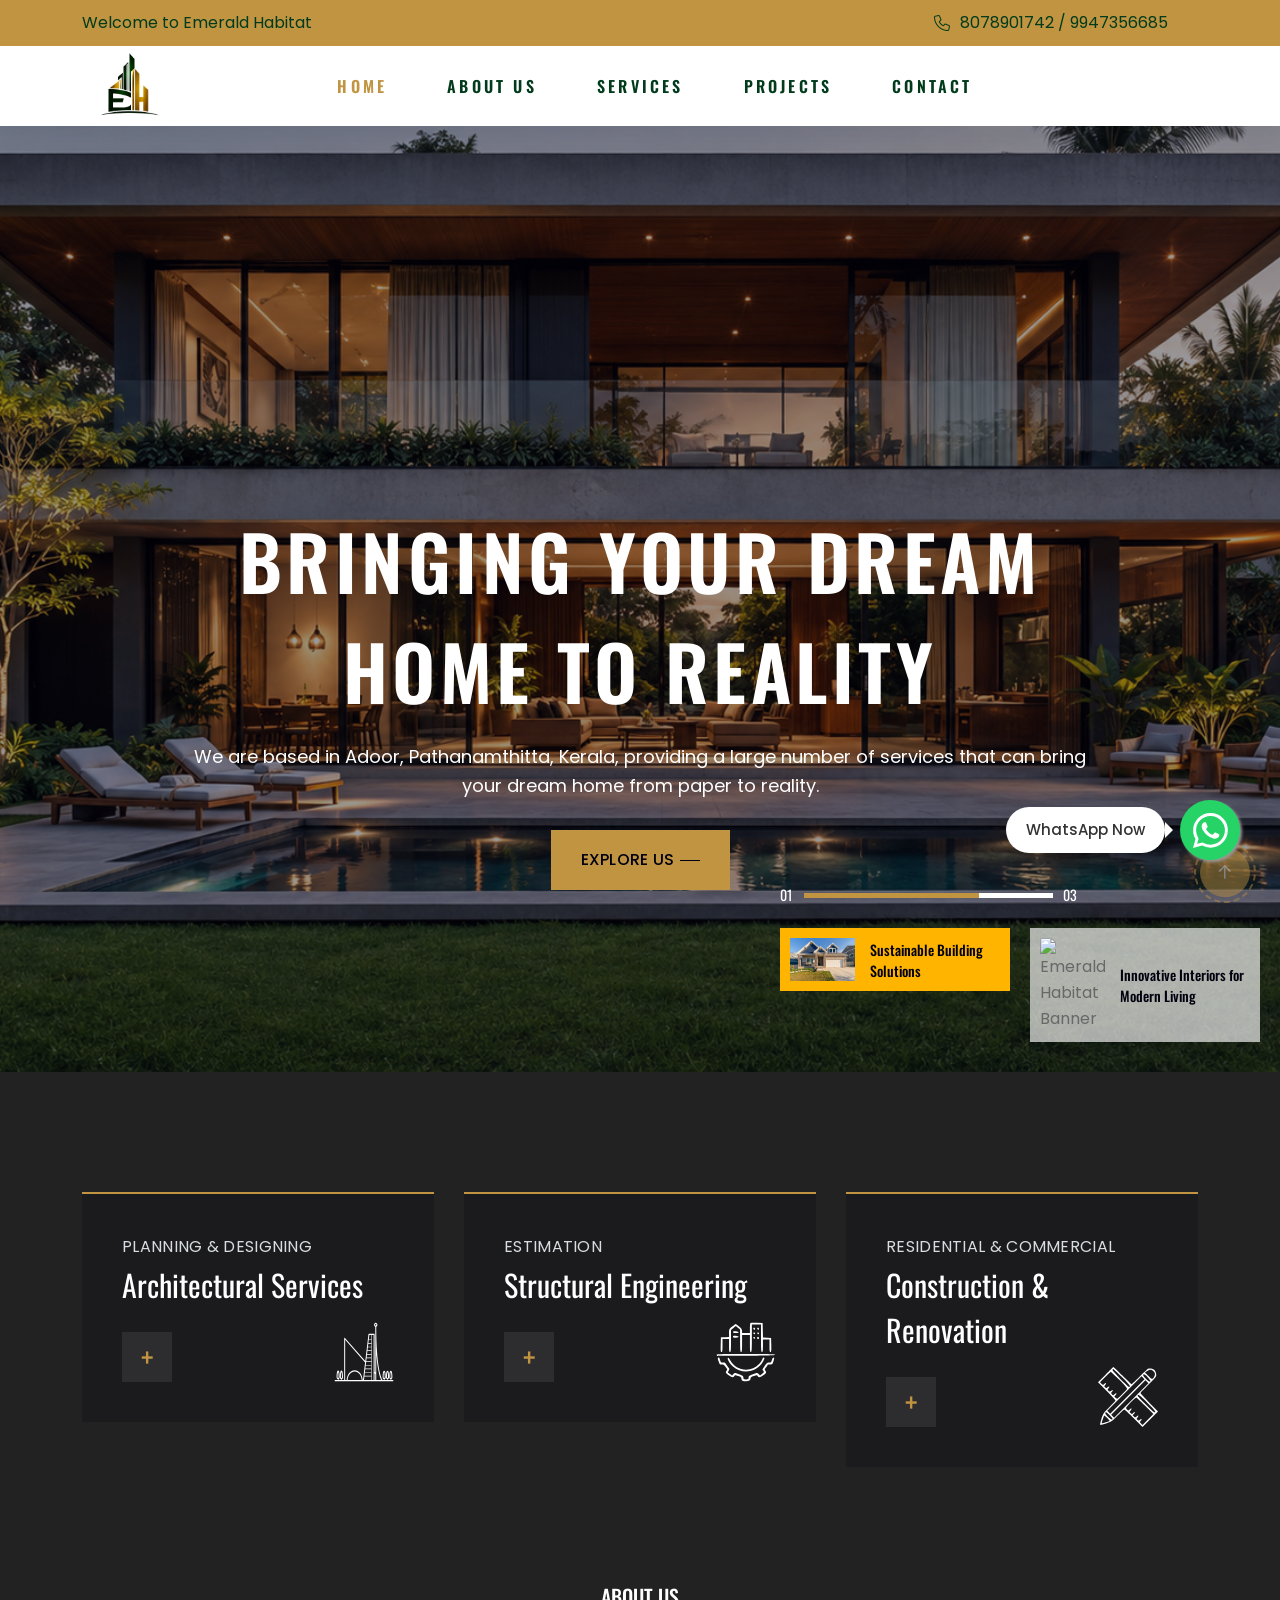
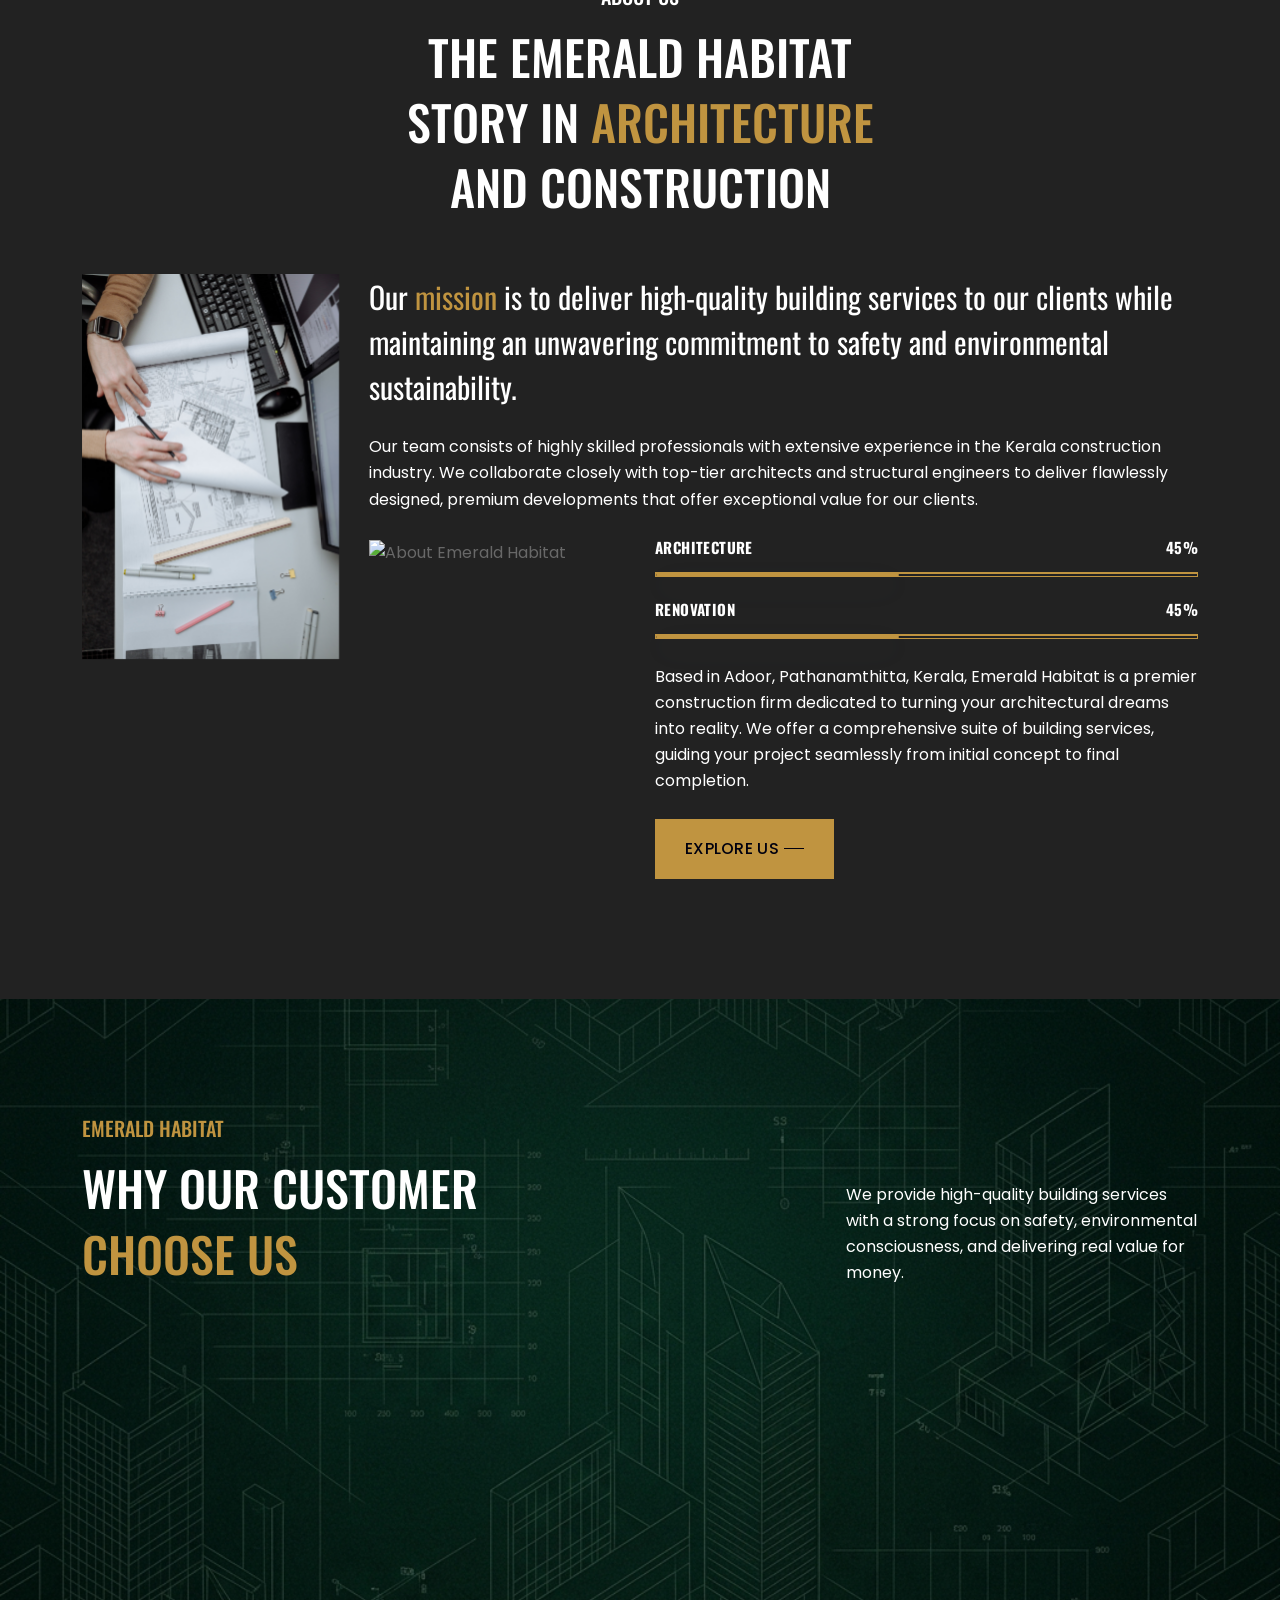
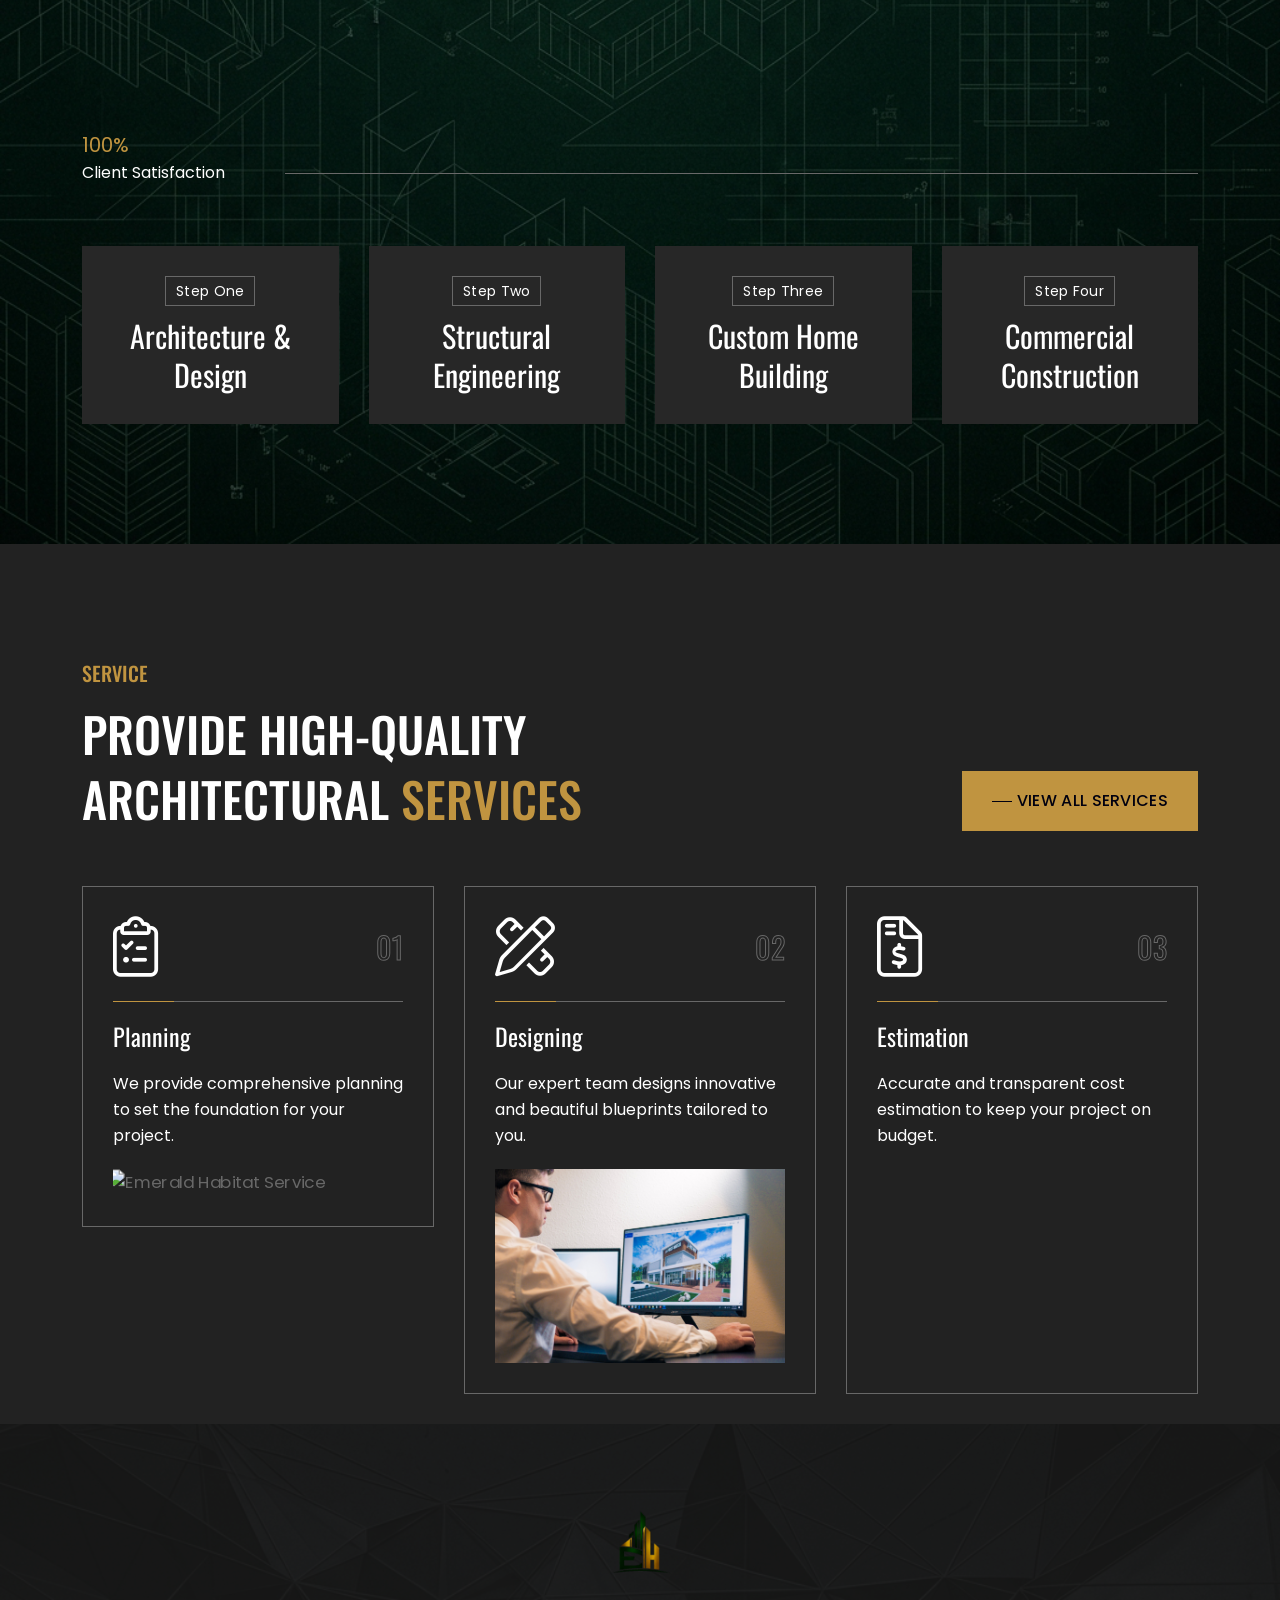
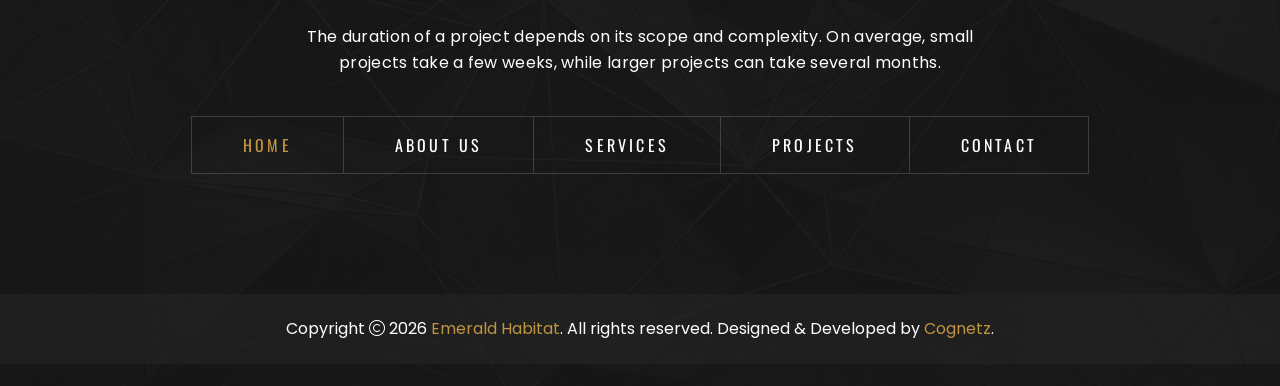
==== commit a646a282: "commit10" ====
--- a/index.html
+++ b/index.html
@@ -725,7 +725,7 @@
   <!-- Floating WhatsApp Icon -->
   <div class="whatsapp-container">
     <div class="whatsapp-text">WhatsApp Now</div>
-    <a href="https://wa.me/" class="floating-whatsapp" target="_blank" rel="noopener noreferrer">
+    <a href="https://wa.me/919947356685" class="floating-whatsapp" target="_blank" rel="noopener noreferrer">
       <svg xmlns="http://www.w3.org/2000/svg" width="35" height="35" fill="currentColor" viewBox="0 0 16 16">
         <path d="M13.601 2.326A7.854 7.854 0 0 0 7.994 0C3.627 0 .068 3.558.064 7.926c-.003 1.396.366 2.76 1.057 3.965L0 16l4.204-1.102a7.933 7.933 0 0 0 3.79.965h.004c4.368 0 7.926-3.558 7.93-7.93A7.898 7.898 0 0 0 13.6 2.326zM7.994 14.521a6.573 6.573 0 0 1-3.356-.92l-.24-.144-2.494.654.666-2.433-.156-.251a6.56 6.56 0 0 1-1.007-3.505c0-3.626 2.957-6.584 6.591-6.584a6.56 6.56 0 0 1 4.66 1.931 6.557 6.557 0 0 1 1.928 4.66c-.004 3.639-2.961 6.592-6.592 6.592zm3.615-4.934c-.197-.099-1.17-.578-1.353-.646-.182-.065-.315-.099-.445.099-.133.197-.513.646-.627.775-.114.133-.232.148-.43.05-.197-.1-.836-.308-1.592-.985-.59-.525-.985-1.175-1.103-1.372-.114-.198-.011-.304.088-.403.087-.088.197-.232.296-.346.1-.114.133-.198.198-.33.065-.134.034-.248-.015-.347-.05-.099-.445-1.076-.612-1.47-.16-.389-.323-.335-.445-.34-.114-.007-.247-.007-.38-.007a.729.729 0 0 0-.529.247c-.182.198-.691.677-.691 1.654 0 .977.71 1.916.81 2.049.098.133 1.394 2.132 3.383 2.992.47.205.84.326 1.129.418.475.152.904.129 1.246.08.38-.058 1.171-.48 1.338-.943.164-.464.164-.86.114-.943-.049-.084-.182-.133-.38-.232z"/>
       </svg>
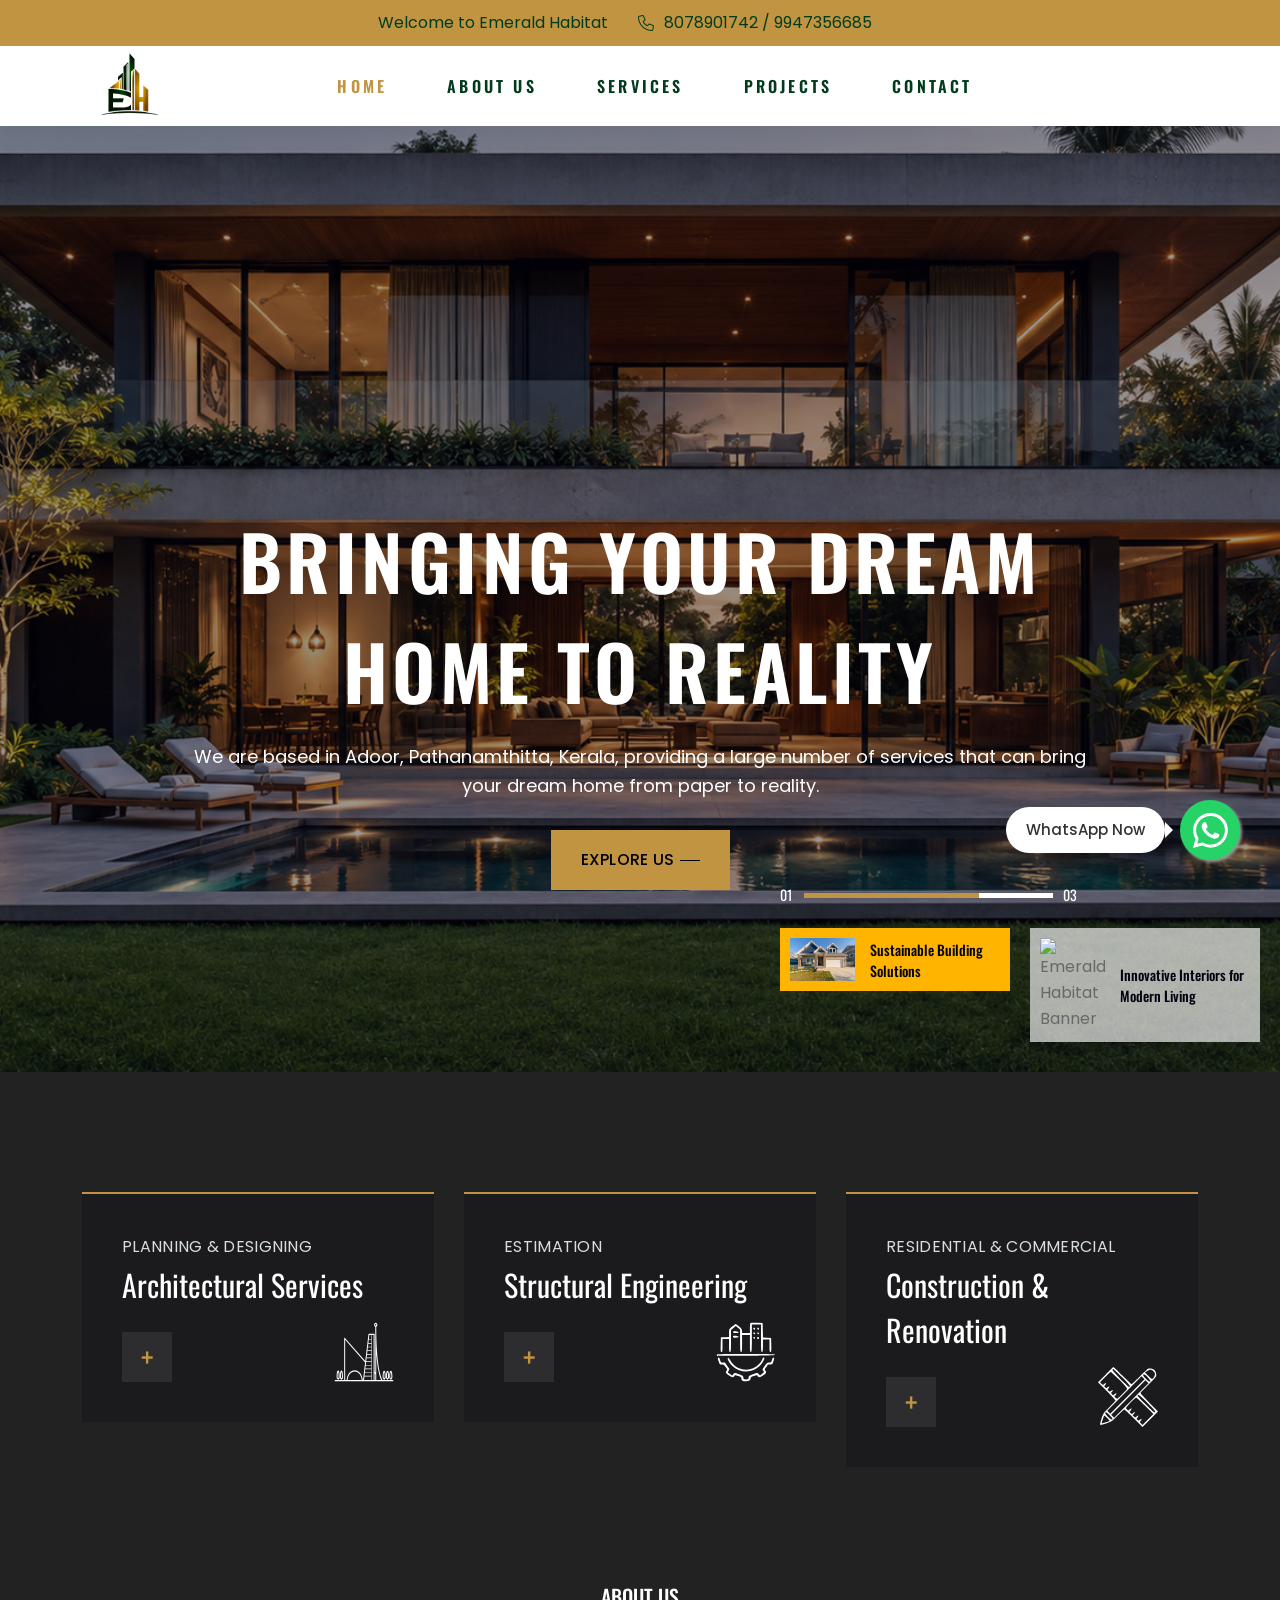
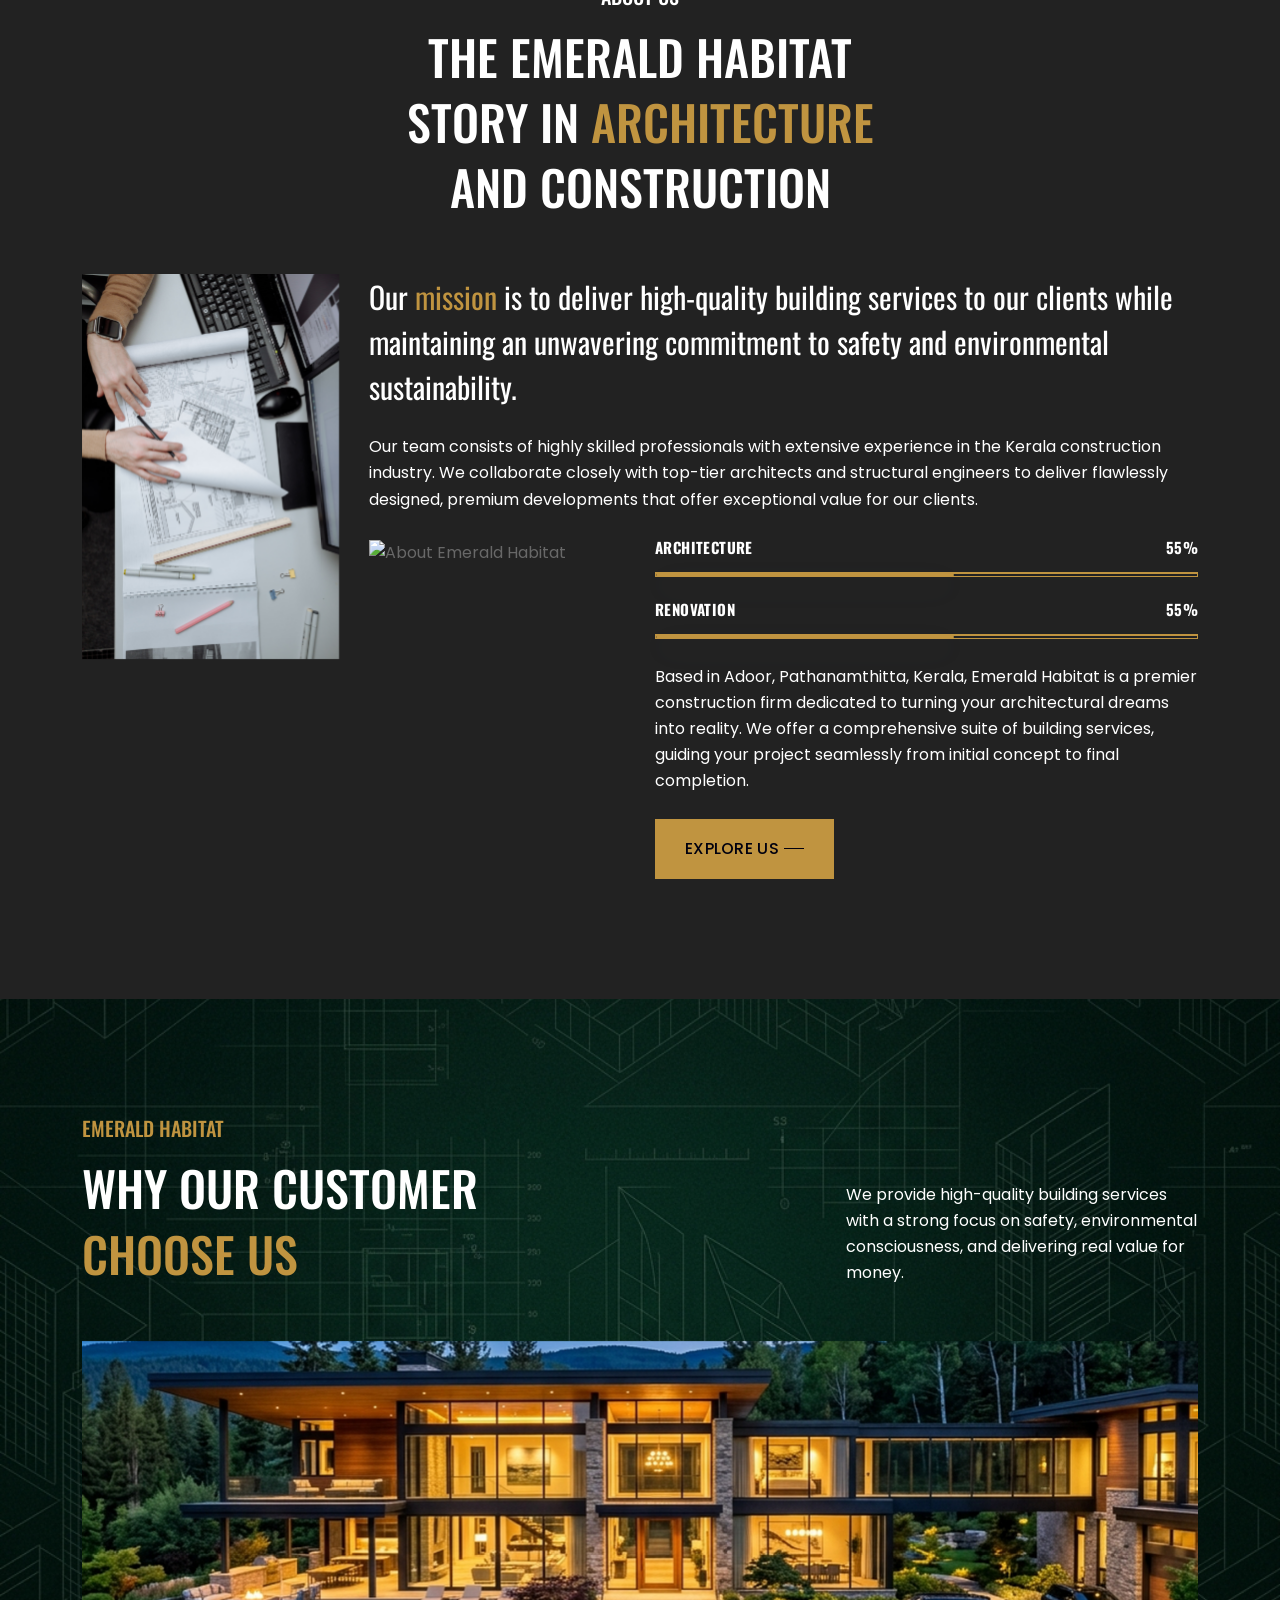
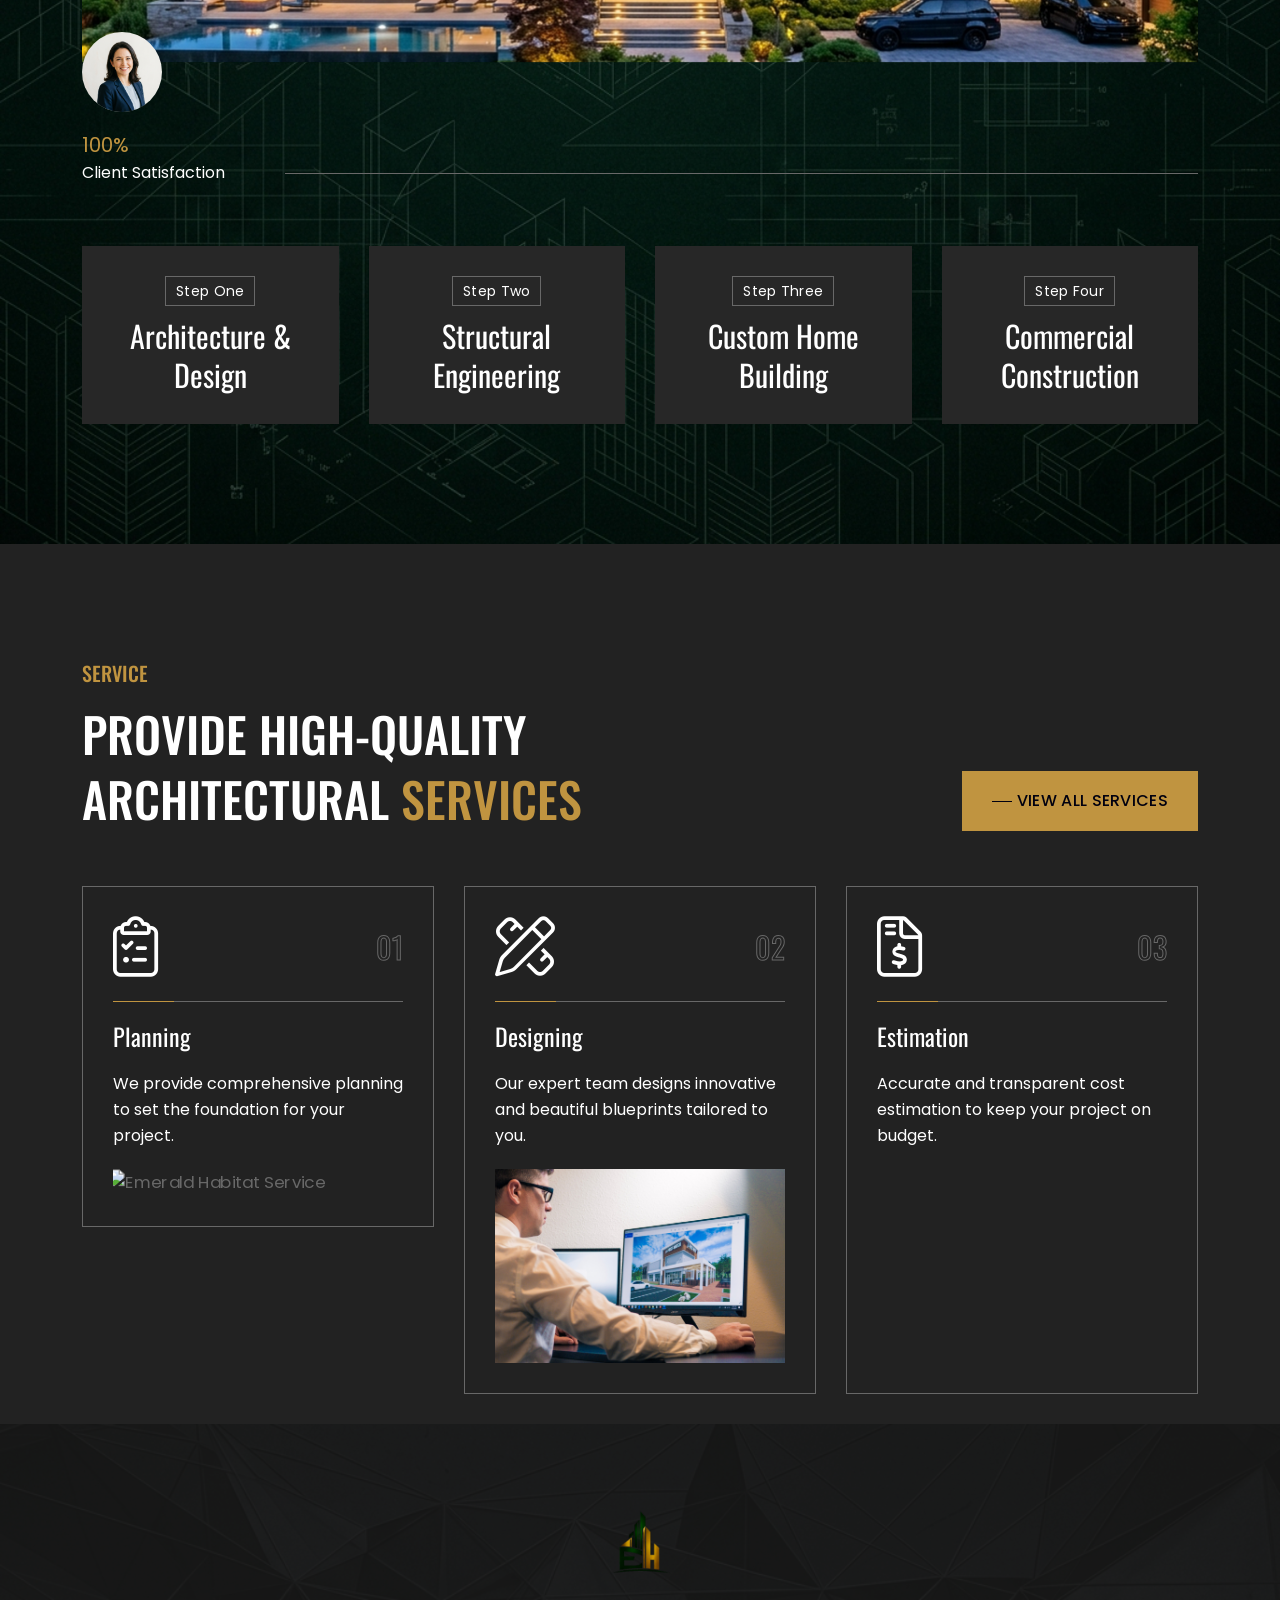
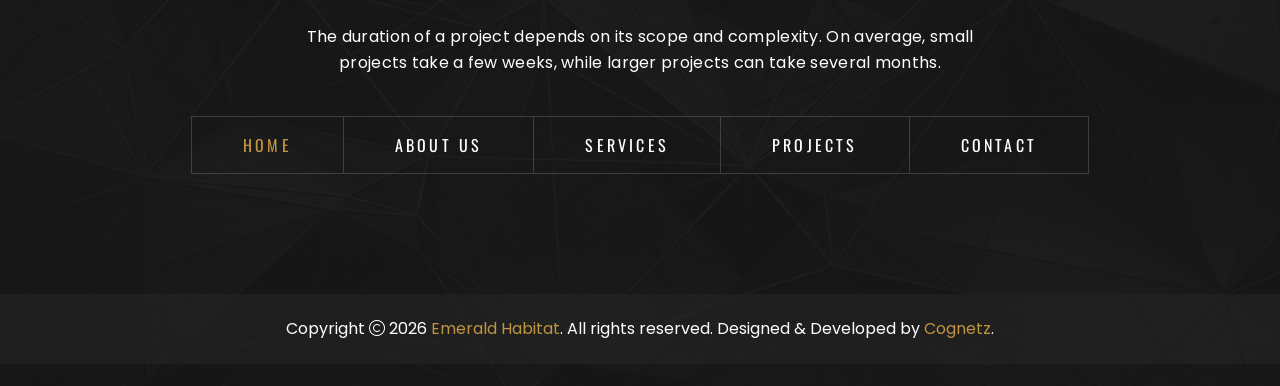
==== commit 43a98025: "commit10" ====
--- a/index.html
+++ b/index.html
@@ -147,12 +147,12 @@
       <!-- Header Top -->
       <div class="container">
         <div class="row align-items-center justify-content-center gy-1">
-          <div class="col-lg-auto col-auto d-none d-md-block flex-grow-1">
-            <p class="header-text">
+          <div class="col-lg-auto col-12 text-center">
+            <p class="header-text mb-0">
               Welcome to Emerald Habitat
             </p>
           </div>
-          <div class="col-lg-auto col-auto d-none d-md-block">
+          <div class="col-lg-auto col-12 text-center" d-none d-md-block>
             <a class="header-text" href="tel:+918078901742">
               <i class="fal fa-phone"></i>
               8078901742 / 9947356685
@@ -784,6 +784,24 @@
     .floating-whatsapp svg {
       margin: auto;
     }
+
+    @media (max-width: 767px) {
+      .whatsapp-container {
+        bottom: 80px;
+        right: 20px;
+      }
+      .whatsapp-text {
+        display: block;
+      }
+      .floating-whatsapp {
+        width: 50px;
+        height: 50px;
+      }
+      .floating-whatsapp svg {
+        width: 28px;
+        height: 28px;
+      }
+    }
   </style>
 
 </body>
--- a/assets/css/style.css
+++ b/assets/css/style.css
@@ -3932,7 +3932,7 @@
 /* Medium devices */
 @media (max-width: 991px) {
   .footer-menu {
-    display: none;
+    display: block;
   }
 }
 /*------------------- 4.2. Header  -------------------*/
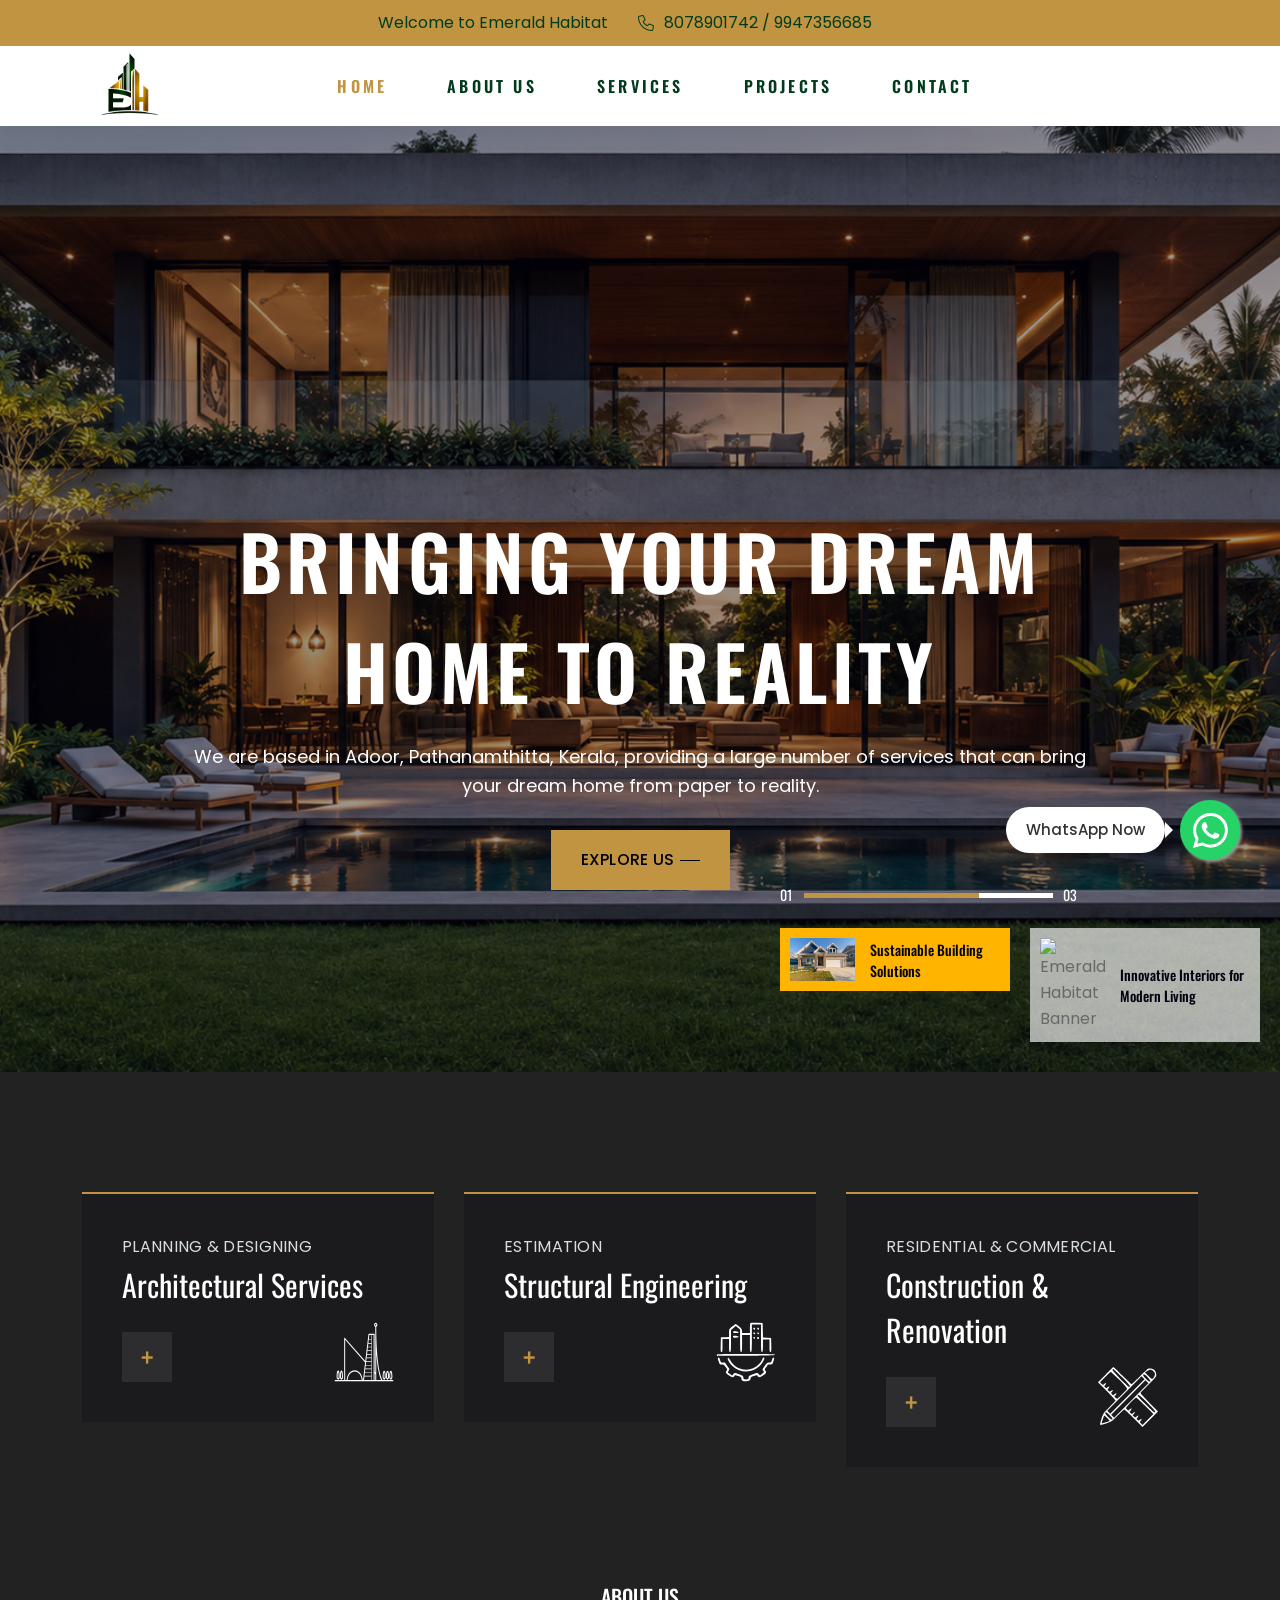
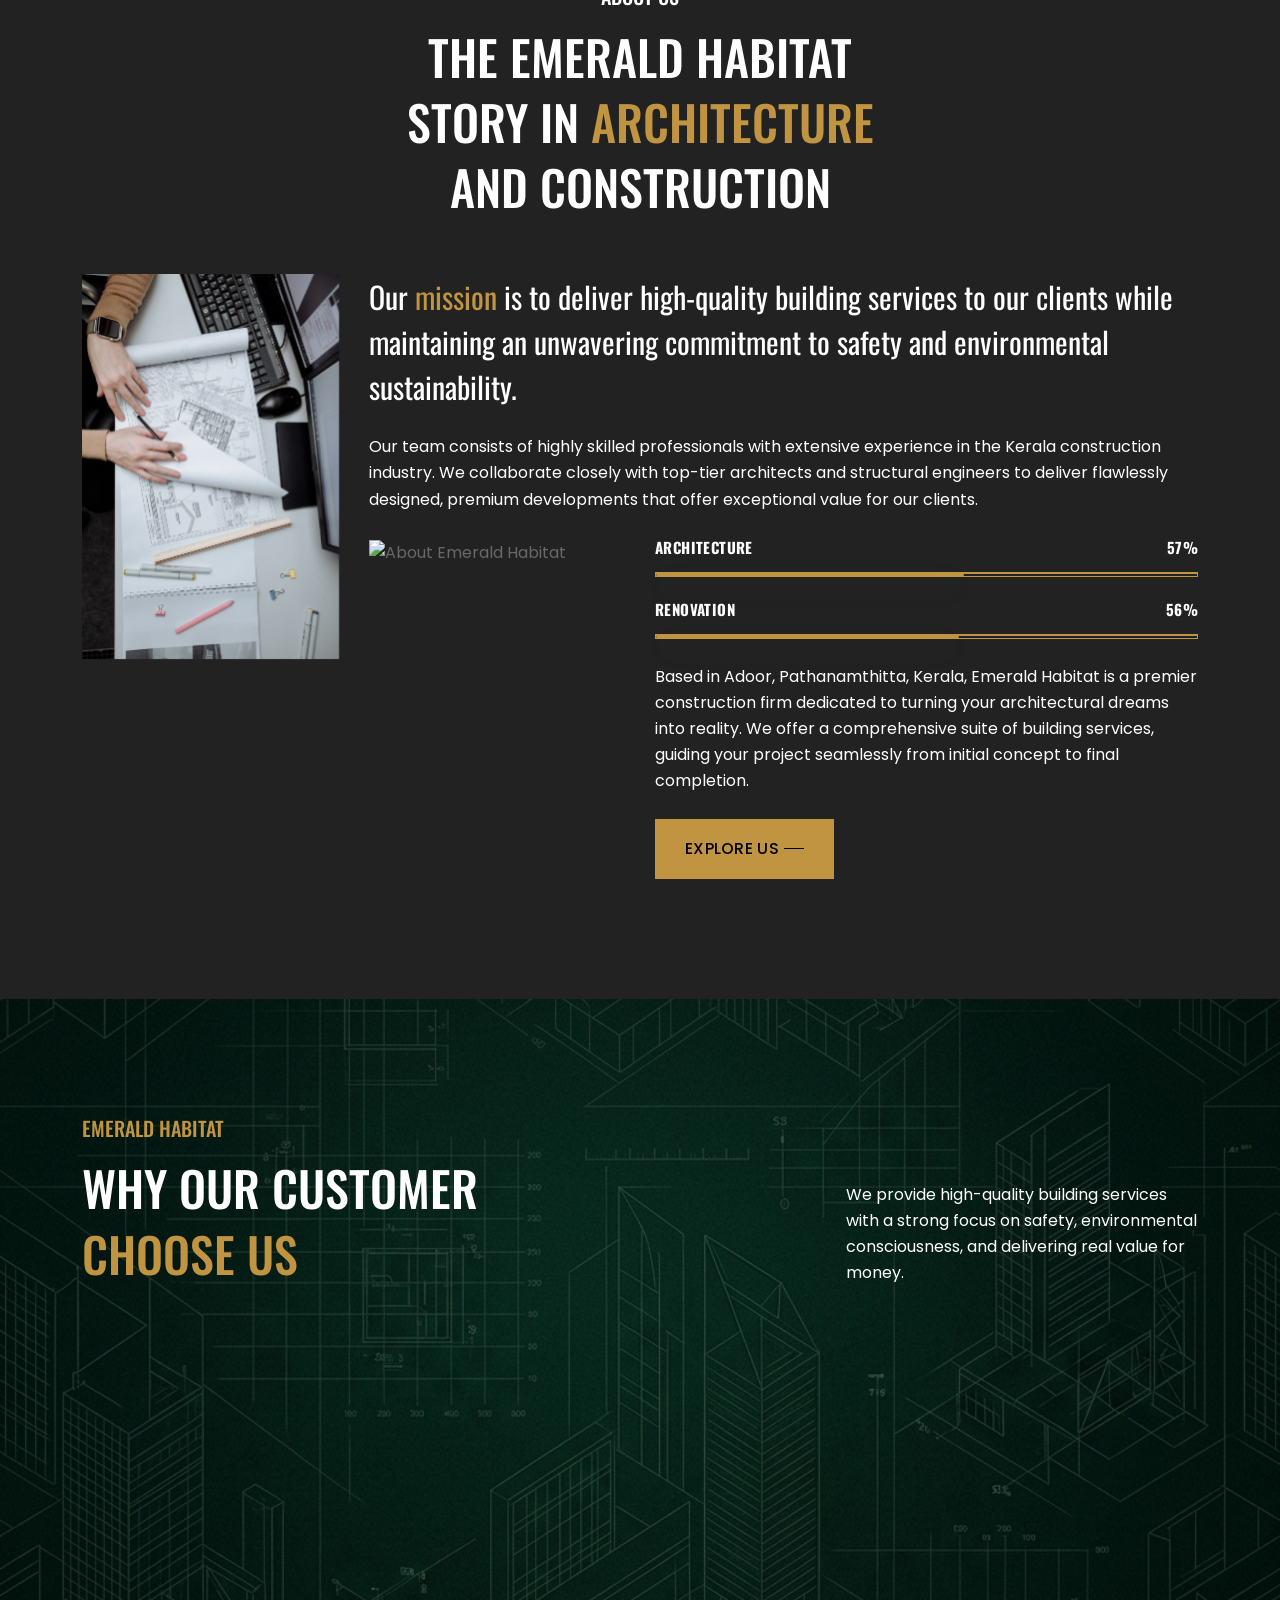
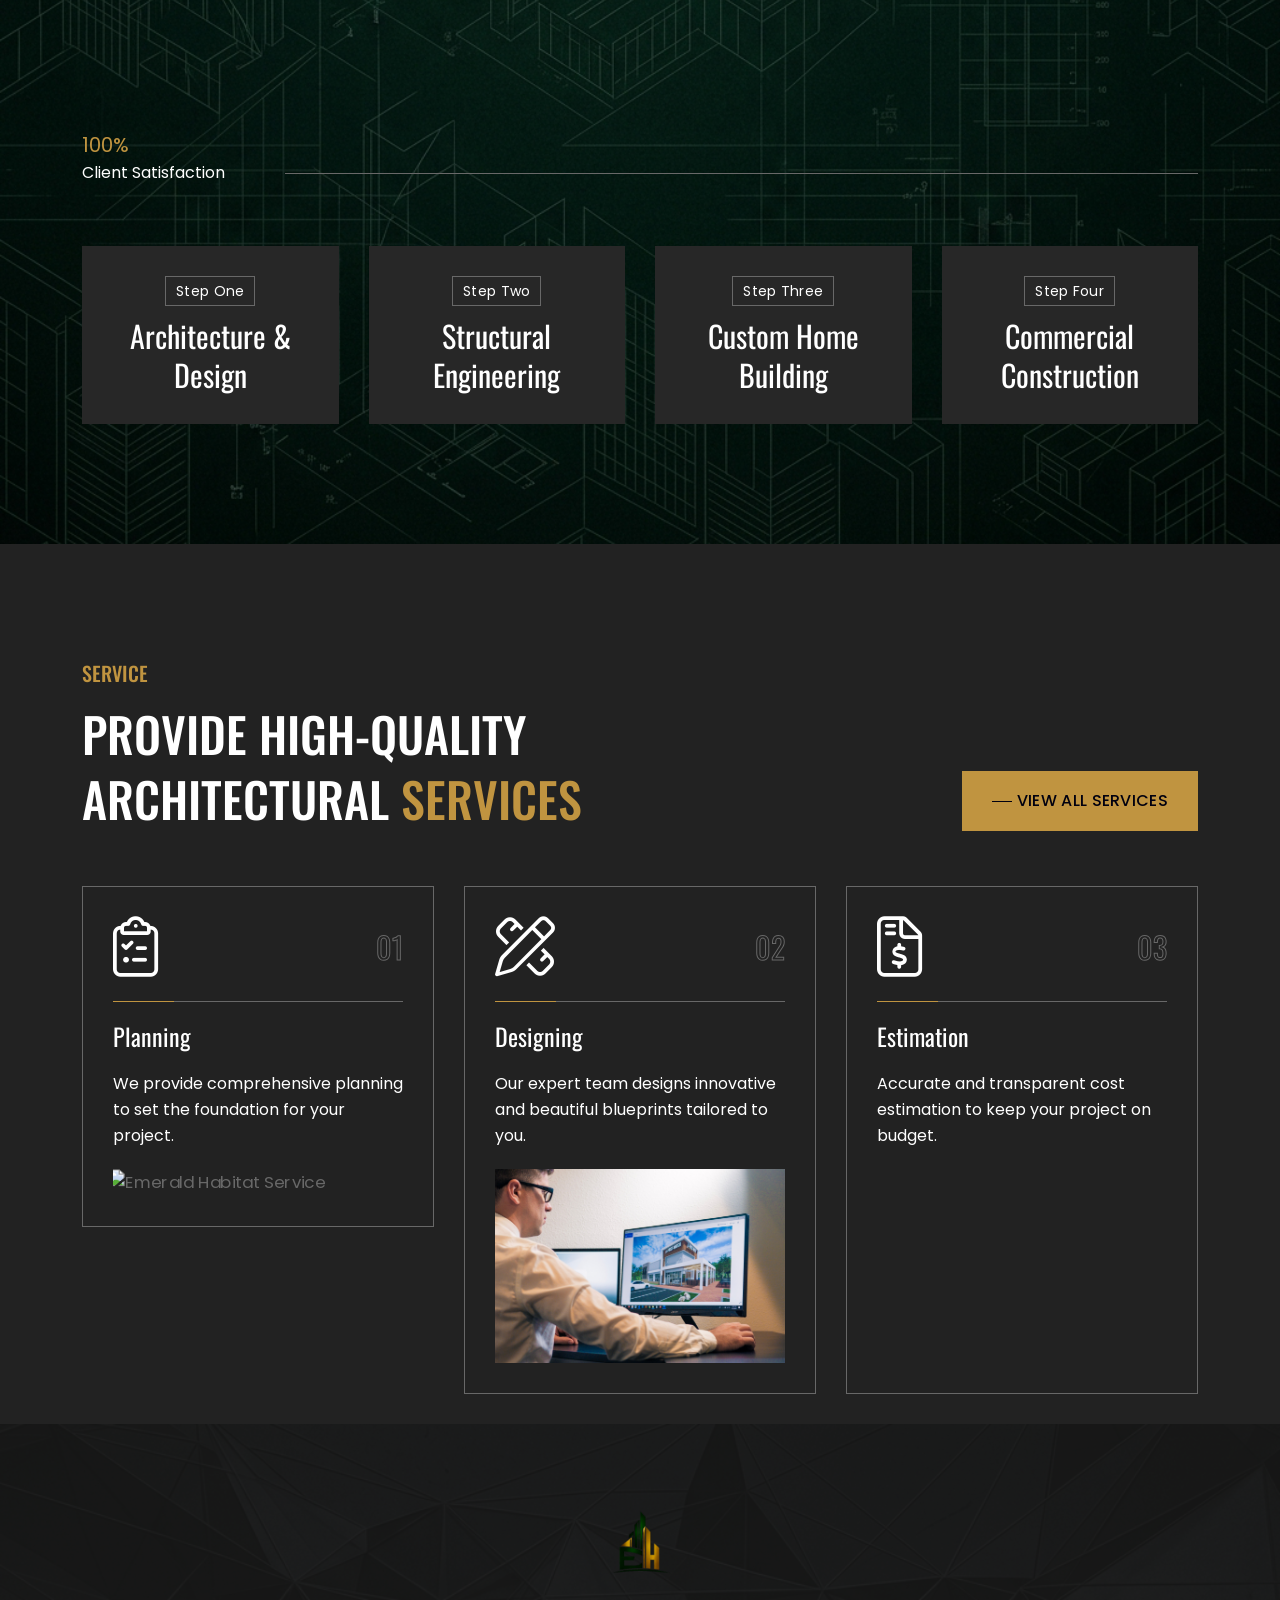
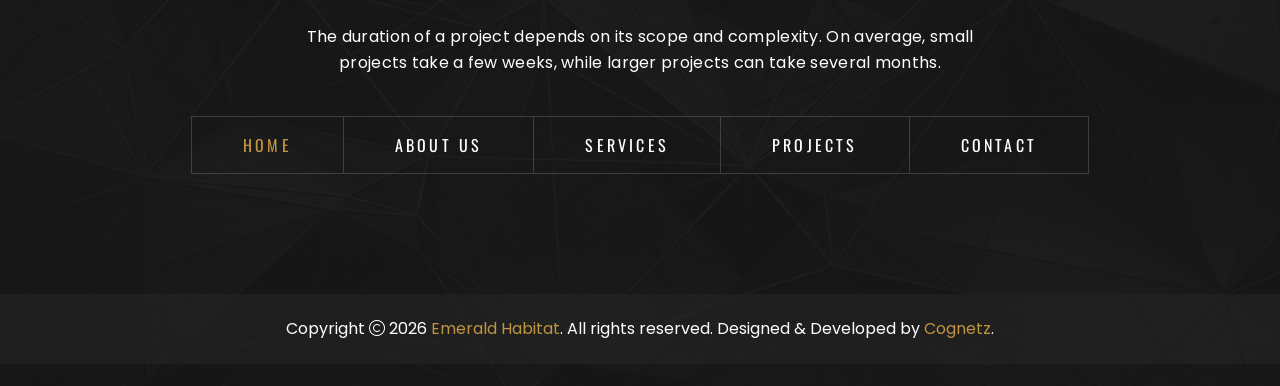
==== commit 56874928: "commit12" ====
--- a/index.html
+++ b/index.html
@@ -725,7 +725,7 @@
   <!-- Floating WhatsApp Icon -->
   <div class="whatsapp-container">
     <div class="whatsapp-text">WhatsApp Now</div>
-    <a href="https://wa.me/919947356685" class="floating-whatsapp" target="_blank" rel="noopener noreferrer">
+    <a href="https://wa.me/918078901742" class="floating-whatsapp" target="_blank" rel="noopener noreferrer">
       <svg xmlns="http://www.w3.org/2000/svg" width="35" height="35" fill="currentColor" viewBox="0 0 16 16">
         <path d="M13.601 2.326A7.854 7.854 0 0 0 7.994 0C3.627 0 .068 3.558.064 7.926c-.003 1.396.366 2.76 1.057 3.965L0 16l4.204-1.102a7.933 7.933 0 0 0 3.79.965h.004c4.368 0 7.926-3.558 7.93-7.93A7.898 7.898 0 0 0 13.6 2.326zM7.994 14.521a6.573 6.573 0 0 1-3.356-.92l-.24-.144-2.494.654.666-2.433-.156-.251a6.56 6.56 0 0 1-1.007-3.505c0-3.626 2.957-6.584 6.591-6.584a6.56 6.56 0 0 1 4.66 1.931 6.557 6.557 0 0 1 1.928 4.66c-.004 3.639-2.961 6.592-6.592 6.592zm3.615-4.934c-.197-.099-1.17-.578-1.353-.646-.182-.065-.315-.099-.445.099-.133.197-.513.646-.627.775-.114.133-.232.148-.43.05-.197-.1-.836-.308-1.592-.985-.59-.525-.985-1.175-1.103-1.372-.114-.198-.011-.304.088-.403.087-.088.197-.232.296-.346.1-.114.133-.198.198-.33.065-.134.034-.248-.015-.347-.05-.099-.445-1.076-.612-1.47-.16-.389-.323-.335-.445-.34-.114-.007-.247-.007-.38-.007a.729.729 0 0 0-.529.247c-.182.198-.691.677-.691 1.654 0 .977.71 1.916.81 2.049.098.133 1.394 2.132 3.383 2.992.47.205.84.326 1.129.418.475.152.904.129 1.246.08.38-.058 1.171-.48 1.338-.943.164-.464.164-.86.114-.943-.049-.084-.182-.133-.38-.232z"/>
       </svg>
